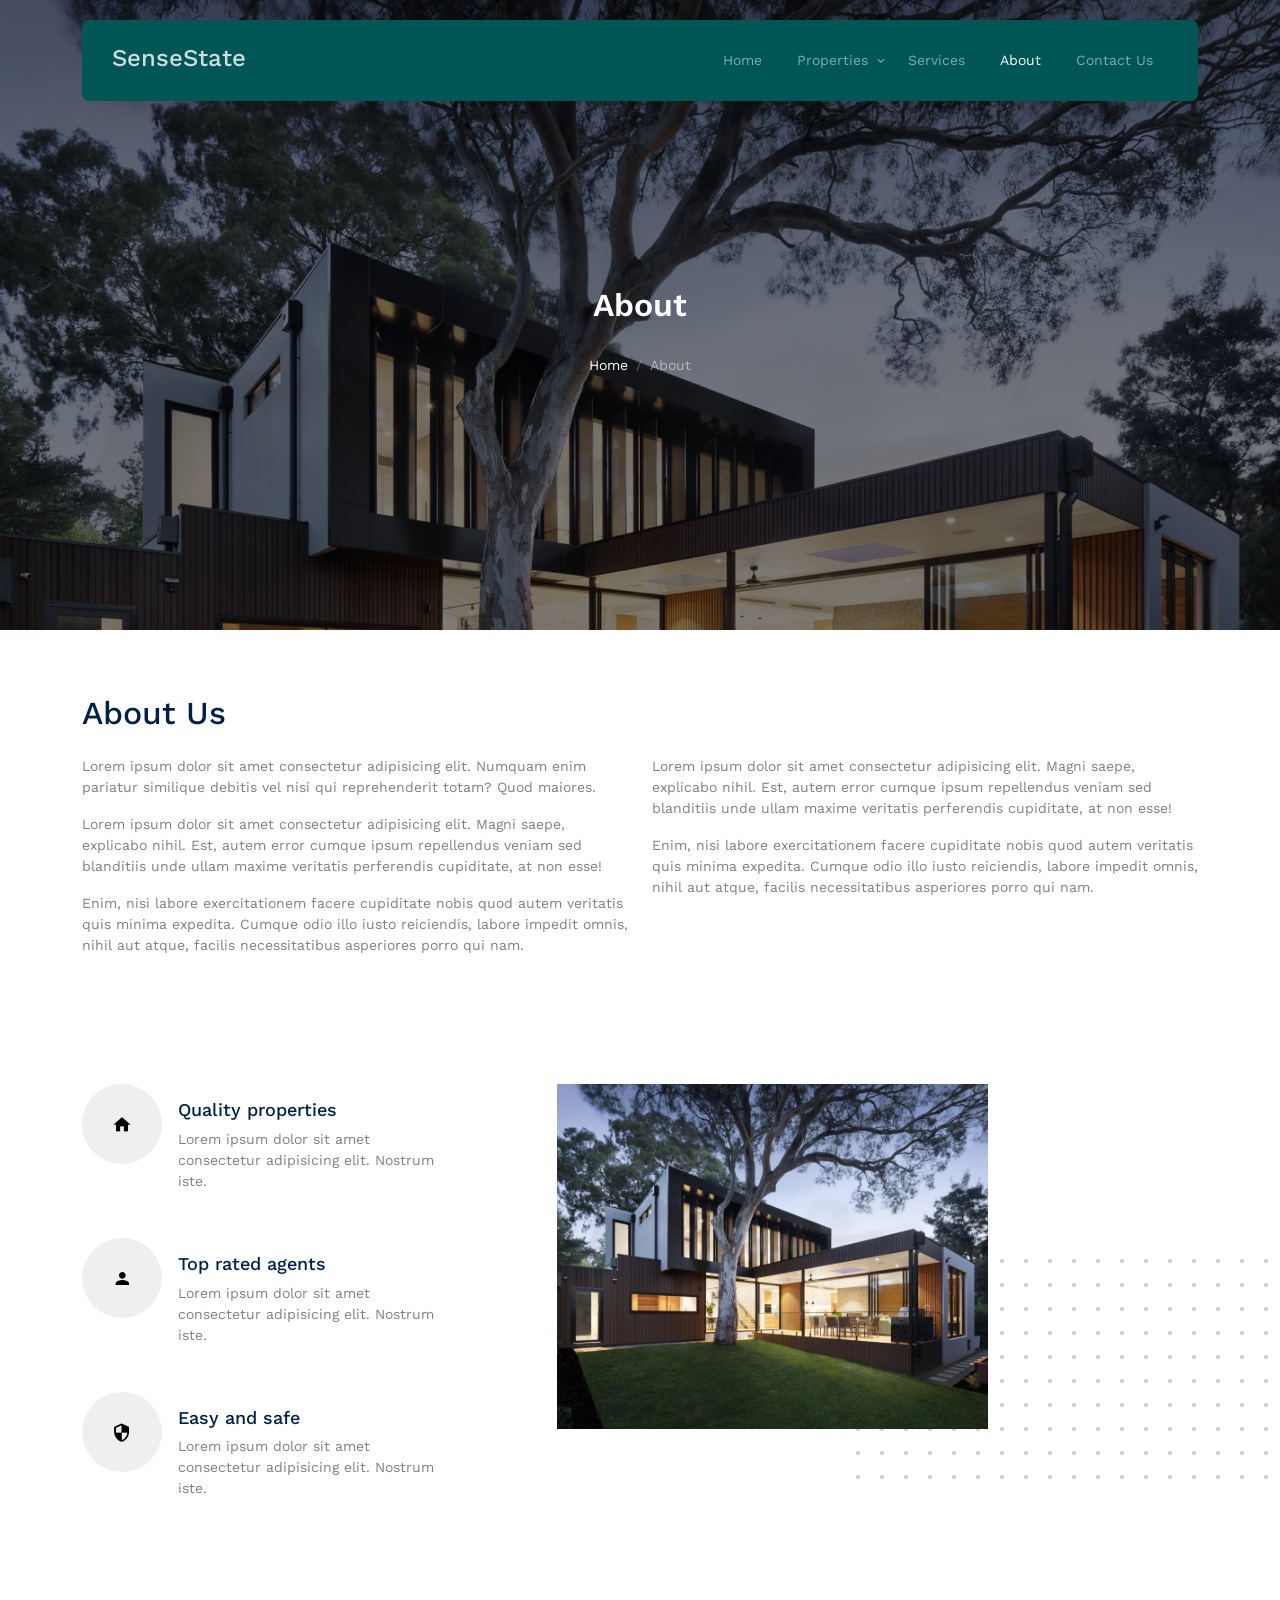
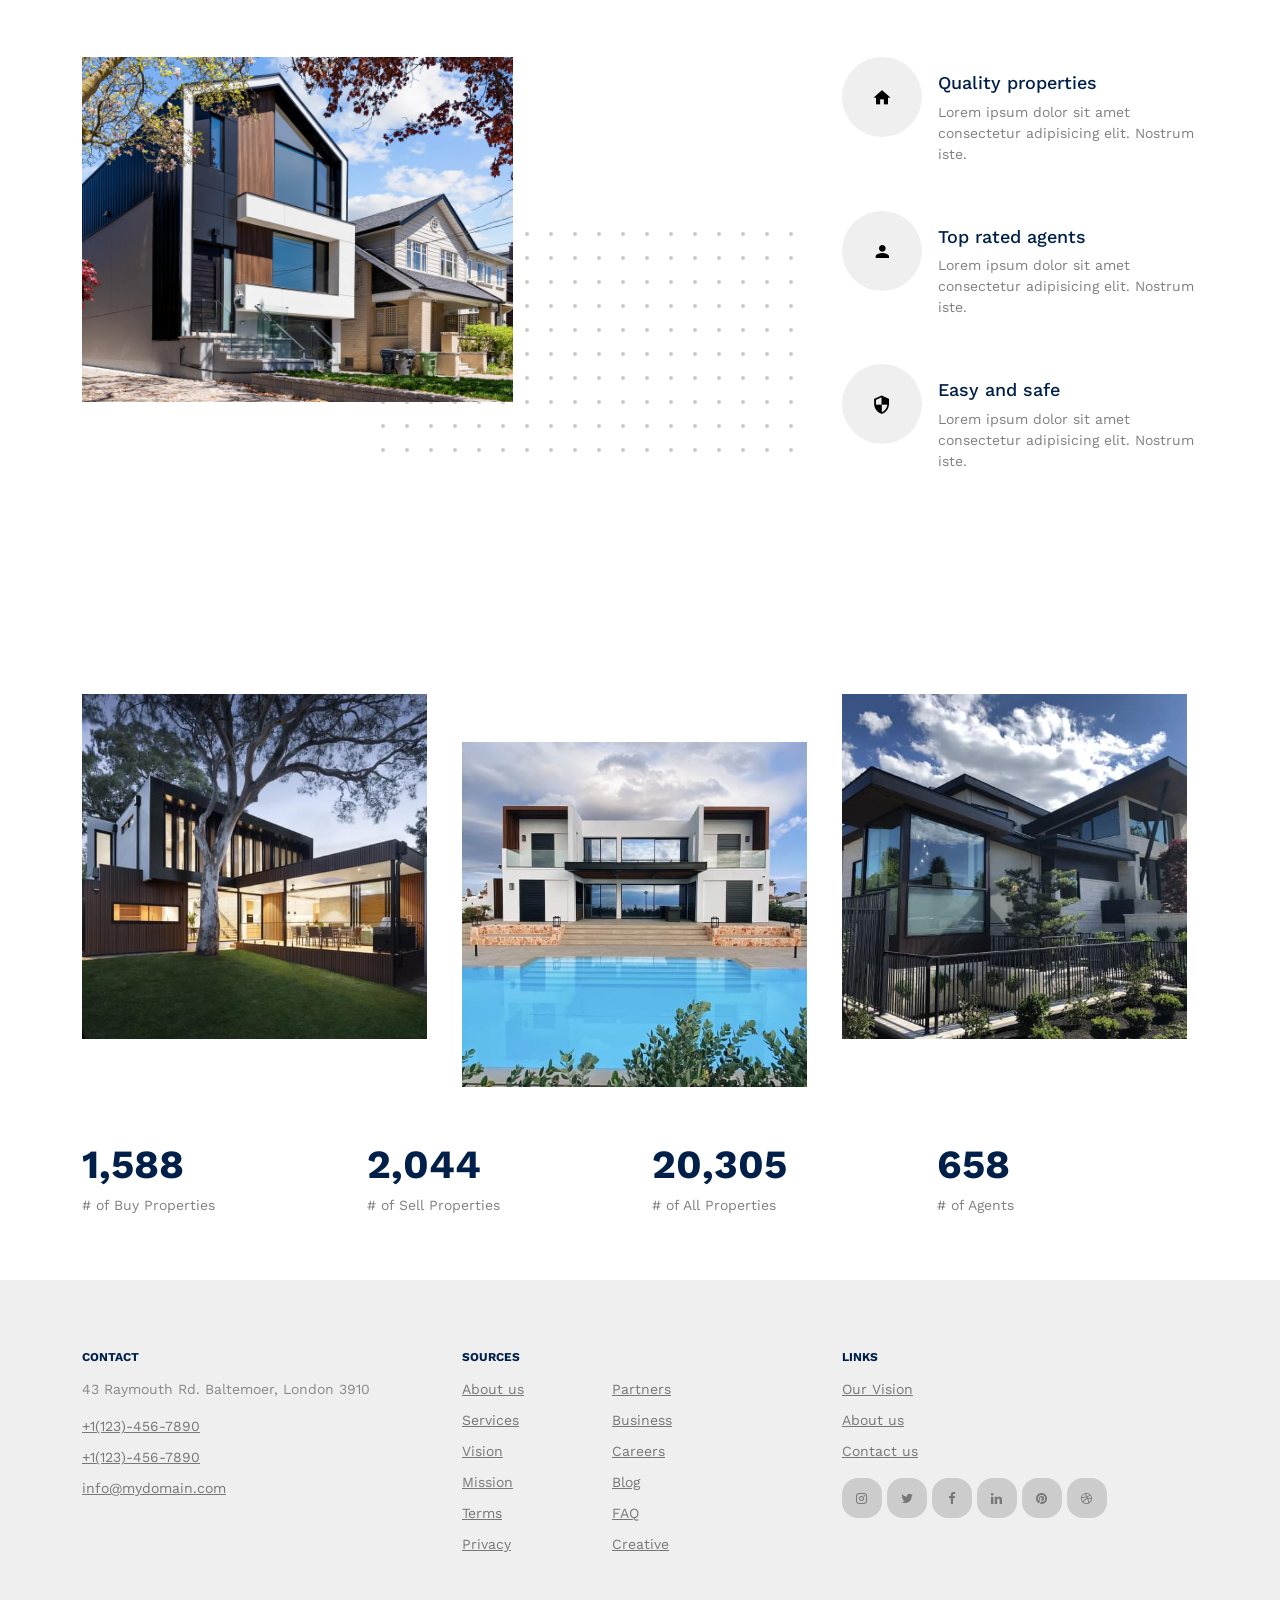
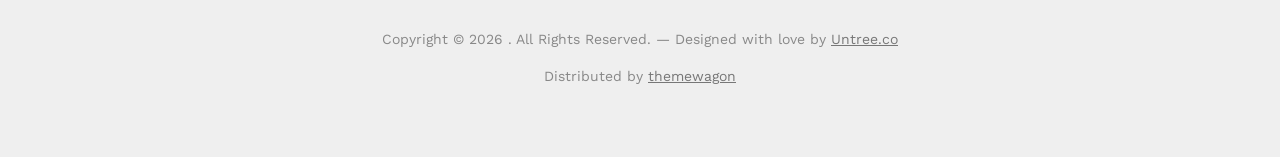
==== frontend/about.html @ 27994762 "first commit" ====
<!-- /*
* Template Name: Property
* Template Author: Untree.co
* Template URI: https://untree.co/
* License: https://creativecommons.org/licenses/by/3.0/
*/ -->
<!DOCTYPE html>
<html lang="en">
  <head>
    <meta charset="utf-8" />
    <meta name="viewport" content="width=device-width, initial-scale=1" />
    <meta name="author" content="Untree.co" />
    <link rel="shortcut icon" href="favicon.png" />

    <meta name="description" content="" />
    <meta name="keywords" content="bootstrap, bootstrap5" />

    <link rel="preconnect" href="https://fonts.googleapis.com" />
    <link rel="preconnect" href="https://fonts.gstatic.com" crossorigin />
    <link
      href="https://fonts.googleapis.com/css2?family=Work+Sans:wght@400;500;600;700&display=swap"
      rel="stylesheet"
    />

    <link rel="stylesheet" href="fonts/icomoon/style.css" />
    <link rel="stylesheet" href="fonts/flaticon/font/flaticon.css" />

    <link rel="stylesheet" href="css/tiny-slider.css" />
    <link rel="stylesheet" href="css/aos.css" />
    <link rel="stylesheet" href="css/style.css" />

    <title>
      SenseState
    </title>
  </head>
  <body>
    <div class="site-mobile-menu site-navbar-target">
      <div class="site-mobile-menu-header">
        <div class="site-mobile-menu-close">
          <span class="icofont-close js-menu-toggle"></span>
        </div>
      </div>
      <div class="site-mobile-menu-body"></div>
    </div>

    <nav class="site-nav">
      <div class="container">
        <div class="menu-bg-wrap">
          <div class="site-navigation">
            <a href="index.html" class="logo m-0 float-start">SenseState</a>

            <ul
              class="js-clone-nav d-none d-lg-inline-block text-start site-menu float-end"
            >
              <li><a href="index.html">Home</a></li>
              <li class="has-children">
                <a href="properties.html">Properties</a>
                <ul class="dropdown">
                  <li><a href="#">Buy Property</a></li>
                  <li><a href="#">Sell Property</a></li>
                  <li class="has-children">
                    <a href="#">Dropdown</a>
                    <ul class="dropdown">
                      <li><a href="#">Sub Menu One</a></li>
                      <li><a href="#">Sub Menu Two</a></li>
                      <li><a href="#">Sub Menu Three</a></li>
                    </ul>
                  </li>
                </ul>
              </li>
              <li><a href="services.html">Services</a></li>
              <li class="active"><a href="about.html">About</a></li>
              <li><a href="contact.html">Contact Us</a></li>
            </ul>

            <a
              href="#"
              class="burger light me-auto float-end mt-1 site-menu-toggle js-menu-toggle d-inline-block d-lg-none"
              data-toggle="collapse"
              data-target="#main-navbar"
            >
              <span></span>
            </a>
          </div>
        </div>
      </div>
    </nav>

    <div
      class="hero page-inner overlay"
      style="background-image: url('images/hero_bg_3.jpg')"
    >
      <div class="container">
        <div class="row justify-content-center align-items-center">
          <div class="col-lg-9 text-center mt-5">
            <h1 class="heading" data-aos="fade-up">About</h1>

            <nav
              aria-label="breadcrumb"
              data-aos="fade-up"
              data-aos-delay="200"
            >
              <ol class="breadcrumb text-center justify-content-center">
                <li class="breadcrumb-item"><a href="index.html">Home</a></li>
                <li
                  class="breadcrumb-item active text-white-50"
                  aria-current="page"
                >
                  About
                </li>
              </ol>
            </nav>
          </div>
        </div>
      </div>
    </div>

    <div class="section">
      <div class="container">
        <div class="row text-left mb-5">
          <div class="col-12">
            <h2 class="font-weight-bold heading text-primary mb-4">About Us</h2>
          </div>
          <div class="col-lg-6">
            <p class="text-black-50">
              Lorem ipsum dolor sit amet consectetur adipisicing elit. Numquam
              enim pariatur similique debitis vel nisi qui reprehenderit totam?
              Quod maiores.
            </p>
            <p class="text-black-50">
              Lorem ipsum dolor sit amet consectetur adipisicing elit. Magni
              saepe, explicabo nihil. Est, autem error cumque ipsum repellendus
              veniam sed blanditiis unde ullam maxime veritatis perferendis
              cupiditate, at non esse!
            </p>
            <p class="text-black-50">
              Enim, nisi labore exercitationem facere cupiditate nobis quod
              autem veritatis quis minima expedita. Cumque odio illo iusto
              reiciendis, labore impedit omnis, nihil aut atque, facilis
              necessitatibus asperiores porro qui nam.
            </p>
          </div>
          <div class="col-lg-6">
            <p class="text-black-50">
              Lorem ipsum dolor sit amet consectetur adipisicing elit. Magni
              saepe, explicabo nihil. Est, autem error cumque ipsum repellendus
              veniam sed blanditiis unde ullam maxime veritatis perferendis
              cupiditate, at non esse!
            </p>
            <p class="text-black-50">
              Enim, nisi labore exercitationem facere cupiditate nobis quod
              autem veritatis quis minima expedita. Cumque odio illo iusto
              reiciendis, labore impedit omnis, nihil aut atque, facilis
              necessitatibus asperiores porro qui nam.
            </p>
          </div>
        </div>
      </div>
    </div>

    <div class="section pt-0">
      <div class="container">
        <div class="row justify-content-between mb-5">
          <div class="col-lg-7 mb-5 mb-lg-0 order-lg-2">
            <div class="img-about dots">
              <img src="images/hero_bg_3.jpg" alt="Image" class="img-fluid" />
            </div>
          </div>
          <div class="col-lg-4">
            <div class="d-flex feature-h">
              <span class="wrap-icon me-3">
                <span class="icon-home2"></span>
              </span>
              <div class="feature-text">
                <h3 class="heading">Quality properties</h3>
                <p class="text-black-50">
                  Lorem ipsum dolor sit amet consectetur adipisicing elit.
                  Nostrum iste.
                </p>
              </div>
            </div>

            <div class="d-flex feature-h">
              <span class="wrap-icon me-3">
                <span class="icon-person"></span>
              </span>
              <div class="feature-text">
                <h3 class="heading">Top rated agents</h3>
                <p class="text-black-50">
                  Lorem ipsum dolor sit amet consectetur adipisicing elit.
                  Nostrum iste.
                </p>
              </div>
            </div>

            <div class="d-flex feature-h">
              <span class="wrap-icon me-3">
                <span class="icon-security"></span>
              </span>
              <div class="feature-text">
                <h3 class="heading">Easy and safe</h3>
                <p class="text-black-50">
                  Lorem ipsum dolor sit amet consectetur adipisicing elit.
                  Nostrum iste.
                </p>
              </div>
            </div>
          </div>
        </div>
      </div>
    </div>

    <div class="section pt-0">
      <div class="container">
        <div class="row justify-content-between mb-5">
          <div class="col-lg-7 mb-5 mb-lg-0">
            <div class="img-about dots">
              <img src="images/hero_bg_2.jpg" alt="Image" class="img-fluid" />
            </div>
          </div>
          <div class="col-lg-4">
            <div class="d-flex feature-h">
              <span class="wrap-icon me-3">
                <span class="icon-home2"></span>
              </span>
              <div class="feature-text">
                <h3 class="heading">Quality properties</h3>
                <p class="text-black-50">
                  Lorem ipsum dolor sit amet consectetur adipisicing elit.
                  Nostrum iste.
                </p>
              </div>
            </div>

            <div class="d-flex feature-h">
              <span class="wrap-icon me-3">
                <span class="icon-person"></span>
              </span>
              <div class="feature-text">
                <h3 class="heading">Top rated agents</h3>
                <p class="text-black-50">
                  Lorem ipsum dolor sit amet consectetur adipisicing elit.
                  Nostrum iste.
                </p>
              </div>
            </div>

            <div class="d-flex feature-h">
              <span class="wrap-icon me-3">
                <span class="icon-security"></span>
              </span>
              <div class="feature-text">
                <h3 class="heading">Easy and safe</h3>
                <p class="text-black-50">
                  Lorem ipsum dolor sit amet consectetur adipisicing elit.
                  Nostrum iste.
                </p>
              </div>
            </div>
          </div>
        </div>
      </div>
    </div>
    <div class="section">
      <div class="container">
        <div class="row">
          <div class="col-md-4" data-aos="fade-up" data-aos-delay="0">
            <img src="images/img_1.jpg" alt="Image" class="img-fluid" />
          </div>
          <div class="col-md-4 mt-lg-5" data-aos="fade-up" data-aos-delay="100">
            <img src="images/img_3.jpg" alt="Image" class="img-fluid" />
          </div>
          <div class="col-md-4" data-aos="fade-up" data-aos-delay="200">
            <img src="images/img_2.jpg" alt="Image" class="img-fluid" />
          </div>
        </div>
        <div class="row section-counter mt-5">
          <div
            class="col-6 col-sm-6 col-md-6 col-lg-3"
            data-aos="fade-up"
            data-aos-delay="300"
          >
            <div class="counter-wrap mb-5 mb-lg-0">
              <span class="number"
                ><span class="countup text-primary">2917</span></span
              >
              <span class="caption text-black-50"># of Buy Properties</span>
            </div>
          </div>
          <div
            class="col-6 col-sm-6 col-md-6 col-lg-3"
            data-aos="fade-up"
            data-aos-delay="400"
          >
            <div class="counter-wrap mb-5 mb-lg-0">
              <span class="number"
                ><span class="countup text-primary">3918</span></span
              >
              <span class="caption text-black-50"># of Sell Properties</span>
            </div>
          </div>
          <div
            class="col-6 col-sm-6 col-md-6 col-lg-3"
            data-aos="fade-up"
            data-aos-delay="500"
          >
            <div class="counter-wrap mb-5 mb-lg-0">
              <span class="number"
                ><span class="countup text-primary">38928</span></span
              >
              <span class="caption text-black-50"># of All Properties</span>
            </div>
          </div>
          <div
            class="col-6 col-sm-6 col-md-6 col-lg-3"
            data-aos="fade-up"
            data-aos-delay="600"
          >
            <div class="counter-wrap mb-5 mb-lg-0">
              <span class="number"
                ><span class="countup text-primary">1291</span></span
              >
              <span class="caption text-black-50"># of Agents</span>
            </div>
          </div>
        </div>
      </div>
    </div>



    <div class="site-footer">
      <div class="container">
        <div class="row">
          <div class="col-lg-4">
            <div class="widget">
              <h3>Contact</h3>
              <address>43 Raymouth Rd. Baltemoer, London 3910</address>
              <ul class="list-unstyled links">
                <li><a href="tel://11234567890">+1(123)-456-7890</a></li>
                <li><a href="tel://11234567890">+1(123)-456-7890</a></li>
                <li>
                  <a href="mailto:info@mydomain.com">info@mydomain.com</a>
                </li>
              </ul>
            </div>
            <!-- /.widget -->
          </div>
          <!-- /.col-lg-4 -->
          <div class="col-lg-4">
            <div class="widget">
              <h3>Sources</h3>
              <ul class="list-unstyled float-start links">
                <li><a href="#">About us</a></li>
                <li><a href="#">Services</a></li>
                <li><a href="#">Vision</a></li>
                <li><a href="#">Mission</a></li>
                <li><a href="#">Terms</a></li>
                <li><a href="#">Privacy</a></li>
              </ul>
              <ul class="list-unstyled float-start links">
                <li><a href="#">Partners</a></li>
                <li><a href="#">Business</a></li>
                <li><a href="#">Careers</a></li>
                <li><a href="#">Blog</a></li>
                <li><a href="#">FAQ</a></li>
                <li><a href="#">Creative</a></li>
              </ul>
            </div>
            <!-- /.widget -->
          </div>
          <!-- /.col-lg-4 -->
          <div class="col-lg-4">
            <div class="widget">
              <h3>Links</h3>
              <ul class="list-unstyled links">
                <li><a href="#">Our Vision</a></li>
                <li><a href="#">About us</a></li>
                <li><a href="#">Contact us</a></li>
              </ul>

              <ul class="list-unstyled social">
                <li>
                  <a href="#"><span class="icon-instagram"></span></a>
                </li>
                <li>
                  <a href="#"><span class="icon-twitter"></span></a>
                </li>
                <li>
                  <a href="#"><span class="icon-facebook"></span></a>
                </li>
                <li>
                  <a href="#"><span class="icon-linkedin"></span></a>
                </li>
                <li>
                  <a href="#"><span class="icon-pinterest"></span></a>
                </li>
                <li>
                  <a href="#"><span class="icon-dribbble"></span></a>
                </li>
              </ul>
            </div>
            <!-- /.widget -->
          </div>
          <!-- /.col-lg-4 -->
        </div>
        <!-- /.row -->

        <div class="row mt-5">
          <div class="col-12 text-center">
            <!-- 
              **==========
              NOTE: 
              Please don't remove this copyright link unless you buy the license here https://untree.co/license/  
              **==========
            -->

            <p>
              Copyright &copy;
              <script>
                document.write(new Date().getFullYear());
              </script>
              . All Rights Reserved. &mdash; Designed with love by
              <a href="https://untree.co">Untree.co</a>
              <!-- License information: https://untree.co/license/ -->
            </p>
            <div>
              Distributed by
              <a href="https://themewagon.com/" target="_blank">themewagon</a>
            </div>
          </div>
        </div>
      </div>
      <!-- /.container -->
    </div>
    <!-- /.site-footer -->

    <!-- Preloader -->
    <div id="overlayer"></div>
    <div class="loader">
      <div class="spinner-border" role="status">
        <span class="visually-hidden">Loading...</span>
      </div>
    </div>

    <script src="js/bootstrap.bundle.min.js"></script>
    <script src="js/tiny-slider.js"></script>
    <script src="js/aos.js"></script>
    <script src="js/navbar.js"></script>
    <script src="js/counter.js"></script>
    <script src="js/custom.js"></script>
  </body>
</html>
---- frontend/fonts/icomoon/style.css ----
@font-face {
  font-family: 'icomoon';
  src:  url('fonts/icomoon.eot?10si43');
  src:  url('fonts/icomoon.eot?10si43#iefix') format('embedded-opentype'),
    url('fonts/icomoon.ttf?10si43') format('truetype'),
    url('fonts/icomoon.woff?10si43') format('woff'),
    url('fonts/icomoon.svg?10si43#icomoon') format('svg');
  font-weight: normal;
  font-style: normal;
}

[class^="icon-"], [class*=" icon-"] {
  /* use !important to prevent issues with browser extensions that change fonts */
  font-family: 'icomoon' !important;
  speak: none;
  font-style: normal;
  font-weight: normal;
  font-variant: normal;
  text-transform: none;
  line-height: 1;

  /* Better Font Rendering =========== */
  -webkit-font-smoothing: antialiased;
  -moz-osx-font-smoothing: grayscale;
}

.icon-asterisk:before {
  content: "\f069";
}
.icon-plus:before {
  content: "\f067";
}
.icon-question:before {
  content: "\f128";
}
.icon-minus:before {
  content: "\f068";
}
.icon-glass:before {
  content: "\f000";
}
.icon-music:before {
  content: "\f001";
}
.icon-search:before {
  content: "\f002";
}
.icon-envelope-o:before {
  content: "\f003";
}
.icon-heart:before {
  content: "\f004";
}
.icon-star:before {
  content: "\f005";
}
.icon-star-o:before {
  content: "\f006";
}
.icon-user:before {
  content: "\f007";
}
.icon-film:before {
  content: "\f008";
}
.icon-th-large:before {
  content: "\f009";
}
.icon-th:before {
  content: "\f00a";
}
.icon-th-list:before {
  content: "\f00b";
}
.icon-check:before {
  content: "\f00c";
}
.icon-close:before {
  content: "\f00d";
}
.icon-remove:before {
  content: "\f00d";
}
.icon-times:before {
  content: "\f00d";
}
.icon-search-plus:before {
  content: "\f00e";
}
.icon-search-minus:before {
  content: "\f010";
}
.icon-power-off:before {
  content: "\f011";
}
.icon-signal:before {
  content: "\f012";
}
.icon-cog:before {
  content: "\f013";
}
.icon-gear:before {
  content: "\f013";
}
.icon-trash-o:before {
  content: "\f014";
}
.icon-home:before {
  content: "\f015";
}
.icon-file-o:before {
  content: "\f016";
}
.icon-clock-o:before {
  content: "\f017";
}
.icon-road:before {
  content: "\f018";
}
.icon-download:before {
  content: "\f019";
}
.icon-arrow-circle-o-down:before {
  content: "\f01a";
}
.icon-arrow-circle-o-up:before {
  content: "\f01b";
}
.icon-inbox:before {
  content: "\f01c";
}
.icon-play-circle-o:before {
  content: "\f01d";
}
.icon-repeat:before {
  content: "\f01e";
}
.icon-rotate-right:before {
  content: "\f01e";
}
.icon-refresh:before {
  content: "\f021";
}
.icon-list-alt:before {
  content: "\f022";
}
.icon-lock:before {
  content: "\f023";
}
.icon-flag:before {
  content: "\f024";
}
.icon-headphones:before {
  content: "\f025";
}
.icon-volume-off:before {
  content: "\f026";
}
.icon-volume-down:before {
  content: "\f027";
}
.icon-volume-up:before {
  content: "\f028";
}
.icon-qrcode:before {
  content: "\f029";
}
.icon-barcode:before {
  content: "\f02a";
}
.icon-tag:before {
  content: "\f02b";
}
.icon-tags:before {
  content: "\f02c";
}
.icon-book:before {
  content: "\f02d";
}
.icon-bookmark:before {
  content: "\f02e";
}
.icon-print:before {
  content: "\f02f";
}
.icon-camera:before {
  content: "\f030";
}
.icon-font:before {
  content: "\f031";
}
.icon-bold:before {
  content: "\f032";
}
.icon-italic:before {
  content: "\f033";
}
.icon-text-height:before {
  content: "\f034";
}
.icon-text-width:before {
  content: "\f035";
}
.icon-align-left:before {
  content: "\f036";
}
.icon-align-center:before {
  content: "\f037";
}
.icon-align-right:before {
  content: "\f038";
}
.icon-align-justify:before {
  content: "\f039";
}
.icon-list:before {
  content: "\f03a";
}
.icon-dedent:before {
  content: "\f03b";
}
.icon-outdent:before {
  content: "\f03b";
}
.icon-indent:before {
  content: "\f03c";
}
.icon-video-camera:before {
  content: "\f03d";
}
.icon-image:before {
  content: "\f03e";
}
.icon-photo:before {
  content: "\f03e";
}
.icon-picture-o:before {
  content: "\f03e";
}
.icon-pencil:before {
  content: "\f040";
}
.icon-map-marker:before {
  content: "\f041";
}
.icon-adjust:before {
  content: "\f042";
}
.icon-tint:before {
  content: "\f043";
}
.icon-edit:before {
  content: "\f044";
}
.icon-pencil-square-o:before {
  content: "\f044";
}
.icon-share-square-o:before {
  content: "\f045";
}
.icon-check-square-o:before {
  content: "\f046";
}
.icon-arrows:before {
  content: "\f047";
}
.icon-step-backward:before {
  content: "\f048";
}
.icon-fast-backward:before {
  content: "\f049";
}
.icon-backward:before {
  content: "\f04a";
}
.icon-play:before {
  content: "\f04b";
}
.icon-pause:before {
  content: "\f04c";
}
.icon-stop:before {
  content: "\f04d";
}
.icon-forward:before {
  content: "\f04e";
}
.icon-fast-forward:before {
  content: "\f050";
}
.icon-step-forward:before {
  content: "\f051";
}
.icon-eject:before {
  content: "\f052";
}
.icon-chevron-left:before {
  content: "\f053";
}
.icon-chevron-right:before {
  content: "\f054";
}
.icon-plus-circle:before {
  content: "\f055";
}
.icon-minus-circle:before {
  content: "\f056";
}
.icon-times-circle:before {
  content: "\f057";
}
.icon-check-circle:before {
  content: "\f058";
}
.icon-question-circle:before {
  content: "\f059";
}
.icon-info-circle:before {
  content: "\f05a";
}
.icon-crosshairs:before {
  content: "\f05b";
}
.icon-times-circle-o:before {
  content: "\f05c";
}
.icon-check-circle-o:before {
  content: "\f05d";
}
.icon-ban:before {
  content: "\f05e";
}
.icon-arrow-left:before {
  content: "\f060";
}
.icon-arrow-right:before {
  content: "\f061";
}
.icon-arrow-up:before {
  content: "\f062";
}
.icon-arrow-down:before {
  content: "\f063";
}
.icon-mail-forward:before {
  content: "\f064";
}
.icon-share:before {
  content: "\f064";
}
.icon-expand:before {
  content: "\f065";
}
.icon-compress:before {
  content: "\f066";
}
.icon-exclamation-circle:before {
  content: "\f06a";
}
.icon-gift:before {
  content: "\f06b";
}
.icon-leaf:before {
  content: "\f06c";
}
.icon-fire:before {
  content: "\f06d";
}
.icon-eye:before {
  content: "\f06e";
}
.icon-eye-slash:before {
  content: "\f070";
}
.icon-exclamation-triangle:before {
  content: "\f071";
}
.icon-warning:before {
  content: "\f071";
}
.icon-plane:before {
  content: "\f072";
}
.icon-calendar:before {
  content: "\f073";
}
.icon-random:before {
  content: "\f074";
}
.icon-comment:before {
  content: "\f075";
}
.icon-magnet:before {
  content: "\f076";
}
.icon-chevron-up:before {
  content: "\f077";
}
.icon-chevron-down:before {
  content: "\f078";
}
.icon-retweet:before {
  content: "\f079";
}
.icon-shopping-cart:before {
  content: "\f07a";
}
.icon-folder:before {
  content: "\f07b";
}
.icon-folder-open:before {
  content: "\f07c";
}
.icon-arrows-v:before {
  content: "\f07d";
}
.icon-arrows-h:before {
  content: "\f07e";
}
.icon-bar-chart:before {
  content: "\f080";
}
.icon-bar-chart-o:before {
  content: "\f080";
}
.icon-twitter-square:before {
  content: "\f081";
}
.icon-facebook-square:before {
  content: "\f082";
}
.icon-camera-retro:before {
  content: "\f083";
}
.icon-key:before {
  content: "\f084";
}
.icon-cogs:before {
  content: "\f085";
}
.icon-gears:before {
  content: "\f085";
}
.icon-comments:before {
  content: "\f086";
}
.icon-thumbs-o-up:before {
  content: "\f087";
}
.icon-thumbs-o-down:before {
  content: "\f088";
}
.icon-star-half:before {
  content: "\f089";
}
.icon-heart-o:before {
  content: "\f08a";
}
.icon-sign-out:before {
  content: "\f08b";
}
.icon-linkedin-square:before {
  content: "\f08c";
}
.icon-thumb-tack:before {
  content: "\f08d";
}
.icon-external-link:before {
  content: "\f08e";
}
.icon-sign-in:before {
  content: "\f090";
}
.icon-trophy:before {
  content: "\f091";
}
.icon-github-square:before {
  content: "\f092";
}
.icon-upload:before {
  content: "\f093";
}
.icon-lemon-o:before {
  content: "\f094";
}
.icon-phone:before {
  content: "\f095";
}
.icon-square-o:before {
  content: "\f096";
}
.icon-bookmark-o:before {
  content: "\f097";
}
.icon-phone-square:before {
  content: "\f098";
}
.icon-twitter:before {
  content: "\f099";
}
.icon-facebook:before {
  content: "\f09a";
}
.icon-facebook-f:before {
  content: "\f09a";
}
.icon-github:before {
  content: "\f09b";
}
.icon-unlock:before {
  content: "\f09c";
}
.icon-credit-card:before {
  content: "\f09d";
}
.icon-feed:before {
  content: "\f09e";
}
.icon-rss:before {
  content: "\f09e";
}
.icon-hdd-o:before {
  content: "\f0a0";
}
.icon-bullhorn:before {
  content: "\f0a1";
}
.icon-bell-o:before {
  content: "\f0a2";
}
.icon-certificate:before {
  content: "\f0a3";
}
.icon-hand-o-right:before {
  content: "\f0a4";
}
.icon-hand-o-left:before {
  content: "\f0a5";
}
.icon-hand-o-up:before {
  content: "\f0a6";
}
.icon-hand-o-down:before {
  content: "\f0a7";
}
.icon-arrow-circle-left:before {
  content: "\f0a8";
}
.icon-arrow-circle-right:before {
  content: "\f0a9";
}
.icon-arrow-circle-up:before {
  content: "\f0aa";
}
.icon-arrow-circle-down:before {
  content: "\f0ab";
}
.icon-globe:before {
  content: "\f0ac";
}
.icon-wrench:before {
  content: "\f0ad";
}
.icon-tasks:before {
  content: "\f0ae";
}
.icon-filter:before {
  content: "\f0b0";
}
.icon-briefcase:before {
  content: "\f0b1";
}
.icon-arrows-alt:before {
  content: "\f0b2";
}
.icon-group:before {
  content: "\f0c0";
}
.icon-users:before {
  content: "\f0c0";
}
.icon-chain:before {
  content: "\f0c1";
}
.icon-link:before {
  content: "\f0c1";
}
.icon-cloud:before {
  content: "\f0c2";
}
.icon-flask:before {
  content: "\f0c3";
}
.icon-cut:before {
  content: "\f0c4";
}
.icon-scissors:before {
  content: "\f0c4";
}
.icon-copy:before {
  content: "\f0c5";
}
.icon-files-o:before {
  content: "\f0c5";
}
.icon-paperclip:before {
  content: "\f0c6";
}
.icon-floppy-o:before {
  content: "\f0c7";
}
.icon-save:before {
  content: "\f0c7";
}
.icon-square:before {
  content: "\f0c8";
}
.icon-bars:before {
  content: "\f0c9";
}
.icon-navicon:before {
  content: "\f0c9";
}
.icon-reorder:before {
  content: "\f0c9";
}
.icon-list-ul:before {
  content: "\f0ca";
}
.icon-list-ol:before {
  content: "\f0cb";
}
.icon-strikethrough:before {
  content: "\f0cc";
}
.icon-underline:before {
  content: "\f0cd";
}
.icon-table:before {
  content: "\f0ce";
}
.icon-magic:before {
  content: "\f0d0";
}
.icon-truck:before {
  content: "\f0d1";
}
.icon-pinterest:before {
  content: "\f0d2";
}
.icon-pinterest-square:before {
  content: "\f0d3";
}
.icon-google-plus-square:before {
  content: "\f0d4";
}
.icon-google-plus:before {
  content: "\f0d5";
}
.icon-money:before {
  content: "\f0d6";
}
.icon-caret-down:before {
  content: "\f0d7";
}
.icon-caret-up:before {
  content: "\f0d8";
}
.icon-caret-left:before {
  content: "\f0d9";
}
.icon-caret-right:before {
  content: "\f0da";
}
.icon-columns:before {
  content: "\f0db";
}
.icon-sort:before {
  content: "\f0dc";
}
.icon-unsorted:before {
  content: "\f0dc";
}
.icon-sort-desc:before {
  content: "\f0dd";
}
.icon-sort-down:before {
  content: "\f0dd";
}
.icon-sort-asc:before {
  content: "\f0de";
}
.icon-sort-up:before {
  content: "\f0de";
}
.icon-envelope:before {
  content: "\f0e0";
}
.icon-linkedin:before {
  content: "\f0e1";
}
.icon-rotate-left:before {
  content: "\f0e2";
}
.icon-undo:before {
  content: "\f0e2";
}
.icon-gavel:before {
  content: "\f0e3";
}
.icon-legal:before {
  content: "\f0e3";
}
.icon-dashboard:before {
  content: "\f0e4";
}
.icon-tachometer:before {
  content: "\f0e4";
}
.icon-comment-o:before {
  content: "\f0e5";
}
.icon-comments-o:before {
  content: "\f0e6";
}
.icon-bolt:before {
  content: "\f0e7";
}
.icon-flash:before {
  content: "\f0e7";
}
.icon-sitemap:before {
  content: "\f0e8";
}
.icon-umbrella:before {
  content: "\f0e9";
}
.icon-clipboard:before {
  content: "\f0ea";
}
.icon-paste:before {
  content: "\f0ea";
}
.icon-lightbulb-o:before {
  content: "\f0eb";
}
.icon-exchange:before {
  content: "\f0ec";
}
.icon-cloud-download:before {
  content: "\f0ed";
}
.icon-cloud-upload:before {
  content: "\f0ee";
}
.icon-user-md:before {
  content: "\f0f0";
}
.icon-stethoscope:before {
  content: "\f0f1";
}
.icon-suitcase:before {
  content: "\f0f2";
}
.icon-bell:before {
  content: "\f0f3";
}
.icon-coffee:before {
  content: "\f0f4";
}
.icon-cutlery:before {
  content: "\f0f5";
}
.icon-file-text-o:before {
  content: "\f0f6";
}
.icon-building-o:before {
  content: "\f0f7";
}
.icon-hospital-o:before {
  content: "\f0f8";
}
.icon-ambulance:before {
  content: "\f0f9";
}
.icon-medkit:before {
  content: "\f0fa";
}
.icon-fighter-jet:before {
  content: "\f0fb";
}
.icon-beer:before {
  content: "\f0fc";
}
.icon-h-square:before {
  content: "\f0fd";
}
.icon-plus-square:before {
  content: "\f0fe";
}
.icon-angle-double-left:before {
  content: "\f100";
}
.icon-angle-double-right:before {
  content: "\f101";
}
.icon-angle-double-up:before {
  content: "\f102";
}
.icon-angle-double-down:before {
  content: "\f103";
}
.icon-angle-left:before {
  content: "\f104";
}
.icon-angle-right:before {
  content: "\f105";
}
.icon-angle-up:before {
  content: "\f106";
}
.icon-angle-down:before {
  content: "\f107";
}
.icon-desktop:before {
  content: "\f108";
}
.icon-laptop:before {
  content: "\f109";
}
.icon-tablet:before {
  content: "\f10a";
}
.icon-mobile:before {
  content: "\f10b";
}
.icon-mobile-phone:before {
  content: "\f10b";
}
.icon-circle-o:before {
  content: "\f10c";
}
.icon-quote-left:before {
  content: "\f10d";
}
.icon-quote-right:before {
  content: "\f10e";
}
.icon-spinner:before {
  content: "\f110";
}
.icon-circle:before {
  content: "\f111";
}
.icon-mail-reply:before {
  content: "\f112";
}
.icon-reply:before {
  content: "\f112";
}
.icon-github-alt:before {
  content: "\f113";
}
.icon-folder-o:before {
  content: "\f114";
}
.icon-folder-open-o:before {
  content: "\f115";
}
.icon-smile-o:before {
  content: "\f118";
}
.icon-frown-o:before {
  content: "\f119";
}
.icon-meh-o:before {
  content: "\f11a";
}
.icon-gamepad:before {
  content: "\f11b";
}
.icon-keyboard-o:before {
  content: "\f11c";
}
.icon-flag-o:before {
  content: "\f11d";
}
.icon-flag-checkered:before {
  content: "\f11e";
}
.icon-terminal:before {
  content: "\f120";
}
.icon-code:before {
  content: "\f121";
}
.icon-mail-reply-all:before {
  content: "\f122";
}
.icon-reply-all:before {
  content: "\f122";
}
.icon-star-half-empty:before {
  content: "\f123";
}
.icon-star-half-full:before {
  content: "\f123";
}
.icon-star-half-o:before {
  content: "\f123";
}
.icon-location-arrow:before {
  content: "\f124";
}
.icon-crop:before {
  content: "\f125";
}
.icon-code-fork:before {
  content: "\f126";
}
.icon-chain-broken:before {
  content: "\f127";
}
.icon-unlink:before {
  content: "\f127";
}
.icon-info:before {
  content: "\f129";
}
.icon-exclamation:before {
  content: "\f12a";
}
.icon-superscript:before {
  content: "\f12b";
}
.icon-subscript:before {
  content: "\f12c";
}
.icon-eraser:before {
  content: "\f12d";
}
.icon-puzzle-piece:before {
  content: "\f12e";
}
.icon-microphone:before {
  content: "\f130";
}
.icon-microphone-slash:before {
  content: "\f131";
}
.icon-shield:before {
  content: "\f132";
}
.icon-calendar-o:before {
  content: "\f133";
}
.icon-fire-extinguisher:before {
  content: "\f134";
}
.icon-rocket:before {
  content: "\f135";
}
.icon-maxcdn:before {
  content: "\f136";
}
.icon-chevron-circle-left:before {
  content: "\f137";
}
.icon-chevron-circle-right:before {
  content: "\f138";
}
.icon-chevron-circle-up:before {
  content: "\f139";
}
.icon-chevron-circle-down:before {
  content: "\f13a";
}
.icon-html5:before {
  content: "\f13b";
}
.icon-css3:before {
  content: "\f13c";
}
.icon-anchor:before {
  content: "\f13d";
}
.icon-unlock-alt:before {
  content: "\f13e";
}
.icon-bullseye:before {
  content: "\f140";
}
.icon-ellipsis-h:before {
  content: "\f141";
}
.icon-ellipsis-v:before {
  content: "\f142";
}
.icon-rss-square:before {
  content: "\f143";
}
.icon-play-circle:before {
  content: "\f144";
}
.icon-ticket:before {
  content: "\f145";
}
.icon-minus-square:before {
  content: "\f146";
}
.icon-minus-square-o:before {
  content: "\f147";
}
.icon-level-up:before {
  content: "\f148";
}
.icon-level-down:before {
  content: "\f149";
}
.icon-check-square:before {
  content: "\f14a";
}
.icon-pencil-square:before {
  content: "\f14b";
}
.icon-external-link-square:before {
  content: "\f14c";
}
.icon-share-square:before {
  content: "\f14d";
}
.icon-compass:before {
  content: "\f14e";
}
.icon-caret-square-o-down:before {
  content: "\f150";
}
.icon-toggle-down:before {
  content: "\f150";
}
.icon-caret-square-o-up:before {
  content: "\f151";
}
.icon-toggle-up:before {
  content: "\f151";
}
.icon-caret-square-o-right:before {
  content: "\f152";
}
.icon-toggle-right:before {
  content: "\f152";
}
.icon-eur:before {
  content: "\f153";
}
.icon-euro:before {
  content: "\f153";
}
.icon-gbp:before {
  content: "\f154";
}
.icon-dollar:before {
  content: "\f155";
}
.icon-usd:before {
  content: "\f155";
}
.icon-inr:before {
  content: "\f156";
}
.icon-rupee:before {
  content: "\f156";
}
.icon-cny:before {
  content: "\f157";
}
.icon-jpy:before {
  content: "\f157";
}
.icon-rmb:before {
  content: "\f157";
}
.icon-yen:before {
  content: "\f157";
}
.icon-rouble:before {
  content: "\f158";
}
.icon-rub:before {
  content: "\f158";
}
.icon-ruble:before {
  content: "\f158";
}
.icon-krw:before {
  content: "\f159";
}
.icon-won:before {
  content: "\f159";
}
.icon-bitcoin:before {
  content: "\f15a";
}
.icon-btc:before {
  content: "\f15a";
}
.icon-file:before {
  content: "\f15b";
}
.icon-file-text:before {
  content: "\f15c";
}
.icon-sort-alpha-asc:before {
  content: "\f15d";
}
.icon-sort-alpha-desc:before {
  content: "\f15e";
}
.icon-sort-amount-asc:before {
  content: "\f160";
}
.icon-sort-amount-desc:before {
  content: "\f161";
}
.icon-sort-numeric-asc:before {
  content: "\f162";
}
.icon-sort-numeric-desc:before {
  content: "\f163";
}
.icon-thumbs-up:before {
  content: "\f164";
}
.icon-thumbs-down:before {
  content: "\f165";
}
.icon-youtube-square:before {
  content: "\f166";
}
.icon-youtube:before {
  content: "\f167";
}
.icon-xing:before {
  content: "\f168";
}
.icon-xing-square:before {
  content: "\f169";
}
.icon-youtube-play:before {
  content: "\f16a";
}
.icon-dropbox:before {
  content: "\f16b";
}
.icon-stack-overflow:before {
  content: "\f16c";
}
.icon-instagram:before {
  content: "\f16d";
}
.icon-flickr:before {
  content: "\f16e";
}
.icon-adn:before {
  content: "\f170";
}
.icon-bitbucket:before {
  content: "\f171";
}
.icon-bitbucket-square:before {
  content: "\f172";
}
.icon-tumblr:before {
  content: "\f173";
}
.icon-tumblr-square:before {
  content: "\f174";
}
.icon-long-arrow-down:before {
  content: "\f175";
}
.icon-long-arrow-up:before {
  content: "\f176";
}
.icon-long-arrow-left:before {
  content: "\f177";
}
.icon-long-arrow-right:before {
  content: "\f178";
}
.icon-apple:before {
  content: "\f179";
}
.icon-windows:before {
  content: "\f17a";
}
.icon-android:before {
  content: "\f17b";
}
.icon-linux:before {
  content: "\f17c";
}
.icon-dribbble:before {
  content: "\f17d";
}
.icon-skype:before {
  content: "\f17e";
}
.icon-foursquare:before {
  content: "\f180";
}
.icon-trello:before {
  content: "\f181";
}
.icon-female:before {
  content: "\f182";
}
.icon-male:before {
  content: "\f183";
}
.icon-gittip:before {
  content: "\f184";
}
.icon-gratipay:before {
  content: "\f184";
}
.icon-sun-o:before {
  content: "\f185";
}
.icon-moon-o:before {
  content: "\f186";
}
.icon-archive:before {
  content: "\f187";
}
.icon-bug:before {
  content: "\f188";
}
.icon-vk:before {
  content: "\f189";
}
.icon-weibo:before {
  content: "\f18a";
}
.icon-renren:before {
  content: "\f18b";
}
.icon-pagelines:before {
  content: "\f18c";
}
.icon-stack-exchange:before {
  content: "\f18d";
}
.icon-arrow-circle-o-right:before {
  content: "\f18e";
}
.icon-arrow-circle-o-left:before {
  content: "\f190";
}
.icon-caret-square-o-left:before {
  content: "\f191";
}
.icon-toggle-left:before {
  content: "\f191";
}
.icon-dot-circle-o:before {
  content: "\f192";
}
.icon-wheelchair:before {
  content: "\f193";
}
.icon-vimeo-square:before {
  content: "\f194";
}
.icon-try:before {
  content: "\f195";
}
.icon-turkish-lira:before {
  content: "\f195";
}
.icon-plus-square-o:before {
  content: "\f196";
}
.icon-space-shuttle:before {
  content: "\f197";
}
.icon-slack:before {
  content: "\f198";
}
.icon-envelope-square:before {
  content: "\f199";
}
.icon-wordpress:before {
  content: "\f19a";
}
.icon-openid:before {
  content: "\f19b";
}
.icon-bank:before {
  content: "\f19c";
}
.icon-institution:before {
  content: "\f19c";
}
.icon-university:before {
  content: "\f19c";
}
.icon-graduation-cap:before {
  content: "\f19d";
}
.icon-mortar-board:before {
  content: "\f19d";
}
.icon-yahoo:before {
  content: "\f19e";
}
.icon-google:before {
  content: "\f1a0";
}
.icon-reddit:before {
  content: "\f1a1";
}
.icon-reddit-square:before {
  content: "\f1a2";
}
.icon-stumbleupon-circle:before {
  content: "\f1a3";
}
.icon-stumbleupon:before {
  content: "\f1a4";
}
.icon-delicious:before {
  content: "\f1a5";
}
.icon-digg:before {
  content: "\f1a6";
}
.icon-pied-piper-pp:before {
  content: "\f1a7";
}
.icon-pied-piper-alt:before {
  content: "\f1a8";
}
.icon-drupal:before {
  content: "\f1a9";
}
.icon-joomla:before {
  content: "\f1aa";
}
.icon-language:before {
  content: "\f1ab";
}
.icon-fax:before {
  content: "\f1ac";
}
.icon-building:before {
  content: "\f1ad";
}
.icon-child:before {
  content: "\f1ae";
}
.icon-paw:before {
  content: "\f1b0";
}
.icon-spoon:before {
  content: "\f1b1";
}
.icon-cube:before {
  content: "\f1b2";
}
.icon-cubes:before {
  content: "\f1b3";
}
.icon-behance:before {
  content: "\f1b4";
}
.icon-behance-square:before {
  content: "\f1b5";
}
.icon-steam:before {
  content: "\f1b6";
}
.icon-steam-square:before {
  content: "\f1b7";
}
.icon-recycle:before {
  content: "\f1b8";
}
.icon-automobile:before {
  content: "\f1b9";
}
.icon-car:before {
  content: "\f1b9";
}
.icon-cab:before {
  content: "\f1ba";
}
.icon-taxi:before {
  content: "\f1ba";
}
.icon-tree:before {
  content: "\f1bb";
}
.icon-spotify:before {
  content: "\f1bc";
}
.icon-deviantart:before {
  content: "\f1bd";
}
.icon-soundcloud:before {
  content: "\f1be";
}
.icon-database:before {
  content: "\f1c0";
}
.icon-file-pdf-o:before {
  content: "\f1c1";
}
.icon-file-word-o:before {
  content: "\f1c2";
}
.icon-file-excel-o:before {
  content: "\f1c3";
}
.icon-file-powerpoint-o:before {
  content: "\f1c4";
}
.icon-file-image-o:before {
  content: "\f1c5";
}
.icon-file-photo-o:before {
  content: "\f1c5";
}
.icon-file-picture-o:before {
  content: "\f1c5";
}
.icon-file-archive-o:before {
  content: "\f1c6";
}
.icon-file-zip-o:before {
  content: "\f1c6";
}
.icon-file-audio-o:before {
  content: "\f1c7";
}
.icon-file-sound-o:before {
  content: "\f1c7";
}
.icon-file-movie-o:before {
  content: "\f1c8";
}
.icon-file-video-o:before {
  content: "\f1c8";
}
.icon-file-code-o:before {
  content: "\f1c9";
}
.icon-vine:before {
  content: "\f1ca";
}
.icon-codepen:before {
  content: "\f1cb";
}
.icon-jsfiddle:before {
  content: "\f1cc";
}
.icon-life-bouy:before {
  content: "\f1cd";
}
.icon-life-buoy:before {
  content: "\f1cd";
}
.icon-life-ring:before {
  content: "\f1cd";
}
.icon-life-saver:before {
  content: "\f1cd";
}
.icon-support:before {
  content: "\f1cd";
}
.icon-circle-o-notch:before {
  content: "\f1ce";
}
.icon-ra:before {
  content: "\f1d0";
}
.icon-rebel:before {
  content: "\f1d0";
}
.icon-resistance:before {
  content: "\f1d0";
}
.icon-empire:before {
  content: "\f1d1";
}
.icon-ge:before {
  content: "\f1d1";
}
.icon-git-square:before {
  content: "\f1d2";
}
.icon-git:before {
  content: "\f1d3";
}
.icon-hacker-news:before {
  content: "\f1d4";
}
.icon-y-combinator-square:before {
  content: "\f1d4";
}
.icon-yc-square:before {
  content: "\f1d4";
}
.icon-tencent-weibo:before {
  content: "\f1d5";
}
.icon-qq:before {
  content: "\f1d6";
}
.icon-wechat:before {
  content: "\f1d7";
}
.icon-weixin:before {
  content: "\f1d7";
}
.icon-paper-plane:before {
  content: "\f1d8";
}
.icon-send:before {
  content: "\f1d8";
}
.icon-paper-plane-o:before {
  content: "\f1d9";
}
.icon-send-o:before {
  content: "\f1d9";
}
.icon-history:before {
  content: "\f1da";
}
.icon-circle-thin:before {
  content: "\f1db";
}
.icon-header:before {
  content: "\f1dc";
}
.icon-paragraph:before {
  content: "\f1dd";
}
.icon-sliders:before {
  content: "\f1de";
}
.icon-share-alt:before {
  content: "\f1e0";
}
.icon-share-alt-square:before {
  content: "\f1e1";
}
.icon-bomb:before {
  content: "\f1e2";
}
.icon-futbol-o:before {
  content: "\f1e3";
}
.icon-soccer-ball-o:before {
  content: "\f1e3";
}
.icon-tty:before {
  content: "\f1e4";
}
.icon-binoculars:before {
  content: "\f1e5";
}
.icon-plug:before {
  content: "\f1e6";
}
.icon-slideshare:before {
  content: "\f1e7";
}
.icon-twitch:before {
  content: "\f1e8";
}
.icon-yelp:before {
  content: "\f1e9";
}
.icon-newspaper-o:before {
  content: "\f1ea";
}
.icon-wifi:before {
  content: "\f1eb";
}
.icon-calculator:before {
  content: "\f1ec";
}
.icon-paypal:before {
  content: "\f1ed";
}
.icon-google-wallet:before {
  content: "\f1ee";
}
.icon-cc-visa:before {
  content: "\f1f0";
}
.icon-cc-mastercard:before {
  content: "\f1f1";
}
.icon-cc-discover:before {
  content: "\f1f2";
}
.icon-cc-amex:before {
  content: "\f1f3";
}
.icon-cc-paypal:before {
  content: "\f1f4";
}
.icon-cc-stripe:before {
  content: "\f1f5";
}
.icon-bell-slash:before {
  content: "\f1f6";
}
.icon-bell-slash-o:before {
  content: "\f1f7";
}
.icon-trash:before {
  content: "\f1f8";
}
.icon-copyright:before {
  content: "\f1f9";
}
.icon-at:before {
  content: "\f1fa";
}
.icon-eyedropper:before {
  content: "\f1fb";
}
.icon-paint-brush:before {
  content: "\f1fc";
}
.icon-birthday-cake:before {
  content: "\f1fd";
}
.icon-area-chart:before {
  content: "\f1fe";
}
.icon-pie-chart:before {
  content: "\f200";
}
.icon-line-chart:before {
  content: "\f201";
}
.icon-lastfm:before {
  content: "\f202";
}
.icon-lastfm-square:before {
  content: "\f203";
}
.icon-toggle-off:before {
  content: "\f204";
}
.icon-toggle-on:before {
  content: "\f205";
}
.icon-bicycle:before {
  content: "\f206";
}
.icon-bus:before {
  content: "\f207";
}
.icon-ioxhost:before {
  content: "\f208";
}
.icon-angellist:before {
  content: "\f209";
}
.icon-cc:before {
  content: "\f20a";
}
.icon-ils:before {
  content: "\f20b";
}
.icon-shekel:before {
  content: "\f20b";
}
.icon-sheqel:before {
  content: "\f20b";
}
.icon-meanpath:before {
  content: "\f20c";
}
.icon-buysellads:before {
  content: "\f20d";
}
.icon-connectdevelop:before {
  content: "\f20e";
}
.icon-dashcube:before {
  content: "\f210";
}
.icon-forumbee:before {
  content: "\f211";
}
.icon-leanpub:before {
  content: "\f212";
}
.icon-sellsy:before {
  content: "\f213";
}
.icon-shirtsinbulk:before {
  content: "\f214";
}
.icon-simplybuilt:before {
  content: "\f215";
}
.icon-skyatlas:before {
  content: "\f216";
}
.icon-cart-plus:before {
  content: "\f217";
}
.icon-cart-arrow-down:before {
  content: "\f218";
}
.icon-diamond:before {
  content: "\f219";
}
.icon-ship:before {
  content: "\f21a";
}
.icon-user-secret:before {
  content: "\f21b";
}
.icon-motorcycle:before {
  content: "\f21c";
}
.icon-street-view:before {
  content: "\f21d";
}
.icon-heartbeat:before {
  content: "\f21e";
}
.icon-venus:before {
  content: "\f221";
}
.icon-mars:before {
  content: "\f222";
}
.icon-mercury:before {
  content: "\f223";
}
.icon-intersex:before {
  content: "\f224";
}
.icon-transgender:before {
  content: "\f224";
}
.icon-transgender-alt:before {
  content: "\f225";
}
.icon-venus-double:before {
  content: "\f226";
}
.icon-mars-double:before {
  content: "\f227";
}
.icon-venus-mars:before {
  content: "\f228";
}
.icon-mars-stroke:before {
  content: "\f229";
}
.icon-mars-stroke-v:before {
  content: "\f22a";
}
.icon-mars-stroke-h:before {
  content: "\f22b";
}
.icon-neuter:before {
  content: "\f22c";
}
.icon-genderless:before {
  content: "\f22d";
}
.icon-facebook-official:before {
  content: "\f230";
}
.icon-pinterest-p:before {
  content: "\f231";
}
.icon-whatsapp:before {
  content: "\f232";
}
.icon-server:before {
  content: "\f233";
}
.icon-user-plus:before {
  content: "\f234";
}
.icon-user-times:before {
  content: "\f235";
}
.icon-bed:before {
  content: "\f236";
}
.icon-hotel:before {
  content: "\f236";
}
.icon-viacoin:before {
  content: "\f237";
}
.icon-train:before {
  content: "\f238";
}
.icon-subway:before {
  content: "\f239";
}
.icon-medium:before {
  content: "\f23a";
}
.icon-y-combinator:before {
  content: "\f23b";
}
.icon-yc:before {
  content: "\f23b";
}
.icon-optin-monster:before {
  content: "\f23c";
}
.icon-opencart:before {
  content: "\f23d";
}
.icon-expeditedssl:before {
  content: "\f23e";
}
.icon-battery:before {
  content: "\f240";
}
.icon-battery-4:before {
  content: "\f240";
}
.icon-battery-full:before {
  content: "\f240";
}
.icon-battery-3:before {
  content: "\f241";
}
.icon-battery-three-quarters:before {
  content: "\f241";
}
.icon-battery-2:before {
  content: "\f242";
}
.icon-battery-half:before {
  content: "\f242";
}
.icon-battery-1:before {
  content: "\f243";
}
.icon-battery-quarter:before {
  content: "\f243";
}
.icon-battery-0:before {
  content: "\f244";
}
.icon-battery-empty:before {
  content: "\f244";
}
.icon-mouse-pointer:before {
  content: "\f245";
}
.icon-i-cursor:before {
  content: "\f246";
}
.icon-object-group:before {
  content: "\f247";
}
.icon-object-ungroup:before {
  content: "\f248";
}
.icon-sticky-note:before {
  content: "\f249";
}
.icon-sticky-note-o:before {
  content: "\f24a";
}
.icon-cc-jcb:before {
  content: "\f24b";
}
.icon-cc-diners-club:before {
  content: "\f24c";
}
.icon-clone:before {
  content: "\f24d";
}
.icon-balance-scale:before {
  content: "\f24e";
}
.icon-hourglass-o:before {
  content: "\f250";
}
.icon-hourglass-1:before {
  content: "\f251";
}
.icon-hourglass-start:before {
  content: "\f251";
}
.icon-hourglass-2:before {
  content: "\f252";
}
.icon-hourglass-half:before {
  content: "\f252";
}
.icon-hourglass-3:before {
  content: "\f253";
}
.icon-hourglass-end:before {
  content: "\f253";
}
.icon-hourglass:before {
  content: "\f254";
}
.icon-hand-grab-o:before {
  content: "\f255";
}
.icon-hand-rock-o:before {
  content: "\f255";
}
.icon-hand-paper-o:before {
  content: "\f256";
}
.icon-hand-stop-o:before {
  content: "\f256";
}
.icon-hand-scissors-o:before {
  content: "\f257";
}
.icon-hand-lizard-o:before {
  content: "\f258";
}
.icon-hand-spock-o:before {
  content: "\f259";
}
.icon-hand-pointer-o:before {
  content: "\f25a";
}
.icon-hand-peace-o:before {
  content: "\f25b";
}
.icon-trademark:before {
  content: "\f25c";
}
.icon-registered:before {
  content: "\f25d";
}
.icon-creative-commons:before {
  content: "\f25e";
}
.icon-gg:before {
  content: "\f260";
}
.icon-gg-circle:before {
  content: "\f261";
}
.icon-tripadvisor:before {
  content: "\f262";
}
.icon-odnoklassniki:before {
  content: "\f263";
}
.icon-odnoklassniki-square:before {
  content: "\f264";
}
.icon-get-pocket:before {
  content: "\f265";
}
.icon-wikipedia-w:before {
  content: "\f266";
}
.icon-safari:before {
  content: "\f267";
}
.icon-chrome:before {
  content: "\f268";
}
.icon-firefox:before {
  content: "\f269";
}
.icon-opera:before {
  content: "\f26a";
}
.icon-internet-explorer:before {
  content: "\f26b";
}
.icon-television:before {
  content: "\f26c";
}
.icon-tv:before {
  content: "\f26c";
}
.icon-contao:before {
  content: "\f26d";
}
.icon-500px:before {
  content: "\f26e";
}
.icon-amazon:before {
  content: "\f270";
}
.icon-calendar-plus-o:before {
  content: "\f271";
}
.icon-calendar-minus-o:before {
  content: "\f272";
}
.icon-calendar-times-o:before {
  content: "\f273";
}
.icon-calendar-check-o:before {
  content: "\f274";
}
.icon-industry:before {
  content: "\f275";
}
.icon-map-pin:before {
  content: "\f276";
}
.icon-map-signs:before {
  content: "\f277";
}
.icon-map-o:before {
  content: "\f278";
}
.icon-map:before {
  content: "\f279";
}
.icon-commenting:before {
  content: "\f27a";
}
.icon-commenting-o:before {
  content: "\f27b";
}
.icon-houzz:before {
  content: "\f27c";
}
.icon-vimeo:before {
  content: "\f27d";
}
.icon-black-tie:before {
  content: "\f27e";
}
.icon-fonticons:before {
  content: "\f280";
}
.icon-reddit-alien:before {
  content: "\f281";
}
.icon-edge:before {
  content: "\f282";
}
.icon-credit-card-alt:before {
  content: "\f283";
}
.icon-codiepie:before {
  content: "\f284";
}
.icon-modx:before {
  content: "\f285";
}
.icon-fort-awesome:before {
  content: "\f286";
}
.icon-usb:before {
  content: "\f287";
}
.icon-product-hunt:before {
  content: "\f288";
}
.icon-mixcloud:before {
  content: "\f289";
}
.icon-scribd:before {
  content: "\f28a";
}
.icon-pause-circle:before {
  content: "\f28b";
}
.icon-pause-circle-o:before {
  content: "\f28c";
}
.icon-stop-circle:before {
  content: "\f28d";
}
.icon-stop-circle-o:before {
  content: "\f28e";
}
.icon-shopping-bag:before {
  content: "\f290";
}
.icon-shopping-basket:before {
  content: "\f291";
}
.icon-hashtag:before {
  content: "\f292";
}
.icon-bluetooth:before {
  content: "\f293";
}
.icon-bluetooth-b:before {
  content: "\f294";
}
.icon-percent:before {
  content: "\f295";
}
.icon-gitlab:before {
  content: "\f296";
}
.icon-wpbeginner:before {
  content: "\f297";
}
.icon-wpforms:before {
  content: "\f298";
}
.icon-envira:before {
  content: "\f299";
}
.icon-universal-access:before {
  content: "\f29a";
}
.icon-wheelchair-alt:before {
  content: "\f29b";
}
.icon-question-circle-o:before {
  content: "\f29c";
}
.icon-blind:before {
  content: "\f29d";
}
.icon-audio-description:before {
  content: "\f29e";
}
.icon-volume-control-phone:before {
  content: "\f2a0";
}
.icon-braille:before {
  content: "\f2a1";
}
.icon-assistive-listening-systems:before {
  content: "\f2a2";
}
.icon-american-sign-language-interpreting:before {
  content: "\f2a3";
}
.icon-asl-interpreting:before {
  content: "\f2a3";
}
.icon-deaf:before {
  content: "\f2a4";
}
.icon-deafness:before {
  content: "\f2a4";
}
.icon-hard-of-hearing:before {
  content: "\f2a4";
}
.icon-glide:before {
  content: "\f2a5";
}
.icon-glide-g:before {
  content: "\f2a6";
}
.icon-sign-language:before {
  content: "\f2a7";
}
.icon-signing:before {
  content: "\f2a7";
}
.icon-low-vision:before {
  content: "\f2a8";
}
.icon-viadeo:before {
  content: "\f2a9";
}
.icon-viadeo-square:before {
  content: "\f2aa";
}
.icon-snapchat:before {
  content: "\f2ab";
}
.icon-snapchat-ghost:before {
  content: "\f2ac";
}
.icon-snapchat-square:before {
  content: "\f2ad";
}
.icon-pied-piper:before {
  content: "\f2ae";
}
.icon-first-order:before {
  content: "\f2b0";
}
.icon-yoast:before {
  content: "\f2b1";
}
.icon-themeisle:before {
  content: "\f2b2";
}
.icon-google-plus-circle:before {
  content: "\f2b3";
}
.icon-google-plus-official:before {
  content: "\f2b3";
}
.icon-fa:before {
  content: "\f2b4";
}
.icon-font-awesome:before {
  content: "\f2b4";
}
.icon-handshake-o:before {
  content: "\f2b5";
}
.icon-envelope-open:before {
  content: "\f2b6";
}
.icon-envelope-open-o:before {
  content: "\f2b7";
}
.icon-linode:before {
  content: "\f2b8";
}
.icon-address-book:before {
  content: "\f2b9";
}
.icon-address-book-o:before {
  content: "\f2ba";
}
.icon-address-card:before {
  content: "\f2bb";
}
.icon-vcard:before {
  content: "\f2bb";
}
.icon-address-card-o:before {
  content: "\f2bc";
}
.icon-vcard-o:before {
  content: "\f2bc";
}
.icon-user-circle:before {
  content: "\f2bd";
}
.icon-user-circle-o:before {
  content: "\f2be";
}
.icon-user-o:before {
  content: "\f2c0";
}
.icon-id-badge:before {
  content: "\f2c1";
}
.icon-drivers-license:before {
  content: "\f2c2";
}
.icon-id-card:before {
  content: "\f2c2";
}
.icon-drivers-license-o:before {
  content: "\f2c3";
}
.icon-id-card-o:before {
  content: "\f2c3";
}
.icon-quora:before {
  content: "\f2c4";
}
.icon-free-code-camp:before {
  content: "\f2c5";
}
.icon-telegram:before {
  content: "\f2c6";
}
.icon-thermometer:before {
  content: "\f2c7";
}
.icon-thermometer-4:before {
  content: "\f2c7";
}
.icon-thermometer-full:before {
  content: "\f2c7";
}
.icon-thermometer-3:before {
  content: "\f2c8";
}
.icon-thermometer-three-quarters:before {
  content: "\f2c8";
}
.icon-thermometer-2:before {
  content: "\f2c9";
}
.icon-thermometer-half:before {
  content: "\f2c9";
}
.icon-thermometer-1:before {
  content: "\f2ca";
}
.icon-thermometer-quarter:before {
  content: "\f2ca";
}
.icon-thermometer-0:before {
  content: "\f2cb";
}
.icon-thermometer-empty:before {
  content: "\f2cb";
}
.icon-shower:before {
  content: "\f2cc";
}
.icon-bath:before {
  content: "\f2cd";
}
.icon-bathtub:before {
  content: "\f2cd";
}
.icon-s15:before {
  content: "\f2cd";
}
.icon-podcast:before {
  content: "\f2ce";
}
.icon-window-maximize:before {
  content: "\f2d0";
}
.icon-window-minimize:before {
  content: "\f2d1";
}
.icon-window-restore:before {
  content: "\f2d2";
}
.icon-times-rectangle:before {
  content: "\f2d3";
}
.icon-window-close:before {
  content: "\f2d3";
}
.icon-times-rectangle-o:before {
  content: "\f2d4";
}
.icon-window-close-o:before {
  content: "\f2d4";
}
.icon-bandcamp:before {
  content: "\f2d5";
}
.icon-grav:before {
  content: "\f2d6";
}
.icon-etsy:before {
  content: "\f2d7";
}
.icon-imdb:before {
  content: "\f2d8";
}
.icon-ravelry:before {
  content: "\f2d9";
}
.icon-eercast:before {
  content: "\f2da";
}
.icon-microchip:before {
  content: "\f2db";
}
.icon-snowflake-o:before {
  content: "\f2dc";
}
.icon-superpowers:before {
  content: "\f2dd";
}
.icon-wpexplorer:before {
  content: "\f2de";
}
.icon-meetup:before {
  content: "\f2e0";
}
.icon-3d_rotation:before {
  content: "\e84d";
}
.icon-ac_unit:before {
  content: "\eb3b";
}
.icon-alarm:before {
  content: "\e855";
}
.icon-access_alarms:before {
  content: "\e191";
}
.icon-schedule:before {
  content: "\e8b5";
}
.icon-accessibility:before {
  content: "\e84e";
}
.icon-accessible:before {
  content: "\e914";
}
.icon-account_balance:before {
  content: "\e84f";
}
.icon-account_balance_wallet:before {
  content: "\e850";
}
.icon-account_box:before {
  content: "\e851";
}
.icon-account_circle:before {
  content: "\e853";
}
.icon-adb:before {
  content: "\e60e";
}
.icon-add:before {
  content: "\e145";
}
.icon-add_a_photo:before {
  content: "\e439";
}
.icon-alarm_add:before {
  content: "\e856";
}
.icon-add_alert:before {
  content: "\e003";
}
.icon-add_box:before {
  content: "\e146";
}
.icon-add_circle:before {
  content: "\e147";
}
.icon-control_point:before {
  content: "\e3ba";
}
.icon-add_location:before {
  content: "\e567";
}
.icon-add_shopping_cart:before {
  content: "\e854";
}
.icon-queue:before {
  content: "\e03c";
}
.icon-add_to_queue:before {
  content: "\e05c";
}
.icon-adjust2:before {
  content: "\e39e";
}
.icon-airline_seat_flat:before {
  content: "\e630";
}
.icon-airline_seat_flat_angled:before {
  content: "\e631";
}
.icon-airline_seat_individual_suite:before {
  content: "\e632";
}
.icon-airline_seat_legroom_extra:before {
  content: "\e633";
}
.icon-airline_seat_legroom_normal:before {
  content: "\e634";
}
.icon-airline_seat_legroom_reduced:before {
  content: "\e635";
}
.icon-airline_seat_recline_extra:before {
  content: "\e636";
}
.icon-airline_seat_recline_normal:before {
  content: "\e637";
}
.icon-flight:before {
  content: "\e539";
}
.icon-airplanemode_inactive:before {
  content: "\e194";
}
.icon-airplay:before {
  content: "\e055";
}
.icon-airport_shuttle:before {
  content: "\eb3c";
}
.icon-alarm_off:before {
  content: "\e857";
}
.icon-alarm_on:before {
  content: "\e858";
}
.icon-album:before {
  content: "\e019";
}
.icon-all_inclusive:before {
  content: "\eb3d";
}
.icon-all_out:before {
  content: "\e90b";
}
.icon-android2:before {
  content: "\e859";
}
.icon-announcement:before {
  content: "\e85a";
}
.icon-apps:before {
  content: "\e5c3";
}
.icon-archive2:before {
  content: "\e149";
}
.icon-arrow_back:before {
  content: "\e5c4";
}
.icon-arrow_downward:before {
  content: "\e5db";
}
.icon-arrow_drop_down:before {
  content: "\e5c5";
}
.icon-arrow_drop_down_circle:before {
  content: "\e5c6";
}
.icon-arrow_drop_up:before {
  content: "\e5c7";
}
.icon-arrow_forward:before {
  content: "\e5c8";
}
.icon-arrow_upward:before {
  content: "\e5d8";
}
.icon-art_track:before {
  content: "\e060";
}
.icon-aspect_ratio:before {
  content: "\e85b";
}
.icon-poll:before {
  content: "\e801";
}
.icon-assignment:before {
  content: "\e85d";
}
.icon-assignment_ind:before {
  content: "\e85e";
}
.icon-assignment_late:before {
  content: "\e85f";
}
.icon-assignment_return:before {
  content: "\e860";
}
.icon-assignment_returned:before {
  content: "\e861";
}
.icon-assignment_turned_in:before {
  content: "\e862";
}
.icon-assistant:before {
  content: "\e39f";
}
.icon-flag2:before {
  content: "\e153";
}
.icon-attach_file:before {
  content: "\e226";
}
.icon-attach_money:before {
  content: "\e227";
}
.icon-attachment:before {
  content: "\e2bc";
}
.icon-audiotrack:before {
  content: "\e3a1";
}
.icon-autorenew:before {
  content: "\e863";
}
.icon-av_timer:before {
  content: "\e01b";
}
.icon-backspace:before {
  content: "\e14a";
}
.icon-cloud_upload:before {
  content: "\e2c3";
}
.icon-battery_alert:before {
  content: "\e19c";
}
.icon-battery_charging_full:before {
  content: "\e1a3";
}
.icon-battery_std:before {
  content: "\e1a5";
}
.icon-battery_unknown:before {
  content: "\e1a6";
}
.icon-beach_access:before {
  content: "\eb3e";
}
.icon-beenhere:before {
  content: "\e52d";
}
.icon-block:before {
  content: "\e14b";
}
.icon-bluetooth2:before {
  content: "\e1a7";
}
.icon-bluetooth_searching:before {
  content: "\e1aa";
}
.icon-bluetooth_connected:before {
  content: "\e1a8";
}
.icon-bluetooth_disabled:before {
  content: "\e1a9";
}
.icon-blur_circular:before {
  content: "\e3a2";
}
.icon-blur_linear:before {
  content: "\e3a3";
}
.icon-blur_off:before {
  content: "\e3a4";
}
.icon-blur_on:before {
  content: "\e3a5";
}
.icon-class:before {
  content: "\e86e";
}
.icon-turned_in:before {
  content: "\e8e6";
}
.icon-turned_in_not:before {
  content: "\e8e7";
}
.icon-border_all:before {
  content: "\e228";
}
.icon-border_bottom:before {
  content: "\e229";
}
.icon-border_clear:before {
  content: "\e22a";
}
.icon-border_color:before {
  content: "\e22b";
}
.icon-border_horizontal:before {
  content: "\e22c";
}
.icon-border_inner:before {
  content: "\e22d";
}
.icon-border_left:before {
  content: "\e22e";
}
.icon-border_outer:before {
  content: "\e22f";
}
.icon-border_right:before {
  content: "\e230";
}
.icon-border_style:before {
  content: "\e231";
}
.icon-border_top:before {
  content: "\e232";
}
.icon-border_vertical:before {
  content: "\e233";
}
.icon-branding_watermark:before {
  content: "\e06b";
}
.icon-brightness_1:before {
  content: "\e3a6";
}
.icon-brightness_2:before {
  content: "\e3a7";
}
.icon-brightness_3:before {
  content: "\e3a8";
}
.icon-brightness_4:before {
  content: "\e3a9";
}
.icon-brightness_low:before {
  content: "\e1ad";
}
.icon-brightness_medium:before {
  content: "\e1ae";
}
.icon-brightness_high:before {
  content: "\e1ac";
}
.icon-brightness_auto:before {
  content: "\e1ab";
}
.icon-broken_image:before {
  content: "\e3ad";
}
.icon-brush:before {
  content: "\e3ae";
}
.icon-bubble_chart:before {
  content: "\e6dd";
}
.icon-bug_report:before {
  content: "\e868";
}
.icon-build:before {
  content: "\e869";
}
.icon-burst_mode:before {
  content: "\e43c";
}
.icon-domain:before {
  content: "\e7ee";
}
.icon-business_center:before {
  content: "\eb3f";
}
.icon-cached:before {
  content: "\e86a";
}
.icon-cake:before {
  content: "\e7e9";
}
.icon-phone2:before {
  content: "\e0cd";
}
.icon-call_end:before {
  content: "\e0b1";
}
.icon-call_made:before {
  content: "\e0b2";
}
.icon-merge_type:before {
  content: "\e252";
}
.icon-call_missed:before {
  content: "\e0b4";
}
.icon-call_missed_outgoing:before {
  content: "\e0e4";
}
.icon-call_received:before {
  content: "\e0b5";
}
.icon-call_split:before {
  content: "\e0b6";
}
.icon-call_to_action:before {
  content: "\e06c";
}
.icon-camera2:before {
  content: "\e3af";
}
.icon-photo_camera:before {
  content: "\e412";
}
.icon-camera_enhance:before {
  content: "\e8fc";
}
.icon-camera_front:before {
  content: "\e3b1";
}
.icon-camera_rear:before {
  content: "\e3b2";
}
.icon-camera_roll:before {
  content: "\e3b3";
}
.icon-cancel:before {
  content: "\e5c9";
}
.icon-redeem:before {
  content: "\e8b1";
}
.icon-card_membership:before {
  content: "\e8f7";
}
.icon-card_travel:before {
  content: "\e8f8";
}
.icon-casino:before {
  content: "\eb40";
}
.icon-cast:before {
  content: "\e307";
}
.icon-cast_connected:before {
  content: "\e308";
}
.icon-center_focus_strong:before {
  content: "\e3b4";
}
.icon-center_focus_weak:before {
  content: "\e3b5";
}
.icon-change_history:before {
  content: "\e86b";
}
.icon-chat:before {
  content: "\e0b7";
}
.icon-chat_bubble:before {
  content: "\e0ca";
}
.icon-chat_bubble_outline:before {
  content: "\e0cb";
}
.icon-check2:before {
  content: "\e5ca";
}
.icon-check_box:before {
  content: "\e834";
}
.icon-check_box_outline_blank:before {
  content: "\e835";
}
.icon-check_circle:before {
  content: "\e86c";
}
.icon-navigate_before:before {
  content: "\e408";
}
.icon-navigate_next:before {
  content: "\e409";
}
.icon-child_care:before {
  content: "\eb41";
}
.icon-child_friendly:before {
  content: "\eb42";
}
.icon-chrome_reader_mode:before {
  content: "\e86d";
}
.icon-close2:before {
  content: "\e5cd";
}
.icon-clear_all:before {
  content: "\e0b8";
}
.icon-closed_caption:before {
  content: "\e01c";
}
.icon-wb_cloudy:before {
  content: "\e42d";
}
.icon-cloud_circle:before {
  content: "\e2be";
}
.icon-cloud_done:before {
  content: "\e2bf";
}
.icon-cloud_download:before {
  content: "\e2c0";
}
.icon-cloud_off:before {
  content: "\e2c1";
}
.icon-cloud_queue:before {
  content: "\e2c2";
}
.icon-code2:before {
  content: "\e86f";
}
.icon-photo_library:before {
  content: "\e413";
}
.icon-collections_bookmark:before {
  content: "\e431";
}
.icon-palette:before {
  content: "\e40a";
}
.icon-colorize:before {
  content: "\e3b8";
}
.icon-comment2:before {
  content: "\e0b9";
}
.icon-compare:before {
  content: "\e3b9";
}
.icon-compare_arrows:before {
  content: "\e915";
}
.icon-laptop2:before {
  content: "\e31e";
}
.icon-confirmation_number:before {
  content: "\e638";
}
.icon-contact_mail:before {
  content: "\e0d0";
}
.icon-contact_phone:before {
  content: "\e0cf";
}
.icon-contacts:before {
  content: "\e0ba";
}
.icon-content_copy:before {
  content: "\e14d";
}
.icon-content_cut:before {
  content: "\e14e";
}
.icon-content_paste:before {
  content: "\e14f";
}
.icon-control_point_duplicate:before {
  content: "\e3bb";
}
.icon-copyright2:before {
  content: "\e90c";
}
.icon-mode_edit:before {
  content: "\e254";
}
.icon-create_new_folder:before {
  content: "\e2cc";
}
.icon-payment:before {
  content: "\e8a1";
}
.icon-crop2:before {
  content: "\e3be";
}
.icon-crop_16_9:before {
  content: "\e3bc";
}
.icon-crop_3_2:before {
  content: "\e3bd";
}
.icon-crop_landscape:before {
  content: "\e3c3";
}
.icon-crop_7_5:before {
  content: "\e3c0";
}
.icon-crop_din:before {
  content: "\e3c1";
}
.icon-crop_free:before {
  content: "\e3c2";
}
.icon-crop_original:before {
  content: "\e3c4";
}
.icon-crop_portrait:before {
  content: "\e3c5";
}
.icon-crop_rotate:before {
  content: "\e437";
}
.icon-crop_square:before {
  content: "\e3c6";
}
.icon-dashboard2:before {
  content: "\e871";
}
.icon-data_usage:before {
  content: "\e1af";
}
.icon-date_range:before {
  content: "\e916";
}
.icon-dehaze:before {
  content: "\e3c7";
}
.icon-delete:before {
  content: "\e872";
}
.icon-delete_forever:before {
  content: "\e92b";
}
.icon-delete_sweep:before {
  content: "\e16c";
}
.icon-description:before {
  content: "\e873";
}
.icon-desktop_mac:before {
  content: "\e30b";
}
.icon-desktop_windows:before {
  content: "\e30c";
}
.icon-details:before {
  content: "\e3c8";
}
.icon-developer_board:before {
  content: "\e30d";
}
.icon-developer_mode:before {
  content: "\e1b0";
}
.icon-device_hub:before {
  content: "\e335";
}
.icon-phonelink:before {
  content: "\e326";
}
.icon-devices_other:before {
  content: "\e337";
}
.icon-dialer_sip:before {
  content: "\e0bb";
}
.icon-dialpad:before {
  content: "\e0bc";
}
.icon-directions:before {
  content: "\e52e";
}
.icon-directions_bike:before {
  content: "\e52f";
}
.icon-directions_boat:before {
  content: "\e532";
}
.icon-directions_bus:before {
  content: "\e530";
}
.icon-directions_car:before {
  content: "\e531";
}
.icon-directions_railway:before {
  content: "\e534";
}
.icon-directions_run:before {
  content: "\e566";
}
.icon-directions_transit:before {
  content: "\e535";
}
.icon-directions_walk:before {
  content: "\e536";
}
.icon-disc_full:before {
  content: "\e610";
}
.icon-dns:before {
  content: "\e875";
}
.icon-not_interested:before {
  content: "\e033";
}
.icon-do_not_disturb_alt:before {
  content: "\e611";
}
.icon-do_not_disturb_off:before {
  content: "\e643";
}
.icon-remove_circle:before {
  content: "\e15c";
}
.icon-dock:before {
  content: "\e30e";
}
.icon-done:before {
  content: "\e876";
}
.icon-done_all:before {
  content: "\e877";
}
.icon-donut_large:before {
  content: "\e917";
}
.icon-donut_small:before {
  content: "\e918";
}
.icon-drafts:before {
  content: "\e151";
}
.icon-drag_handle:before {
  content: "\e25d";
}
.icon-time_to_leave:before {
  content: "\e62c";
}
.icon-dvr:before {
  content: "\e1b2";
}
.icon-edit_location:before {
  content: "\e568";
}
.icon-eject2:before {
  content: "\e8fb";
}
.icon-markunread:before {
  content: "\e159";
}
.icon-enhanced_encryption:before {
  content: "\e63f";
}
.icon-equalizer:before {
  content: "\e01d";
}
.icon-error:before {
  content: "\e000";
}
.icon-error_outline:before {
  content: "\e001";
}
.icon-euro_symbol:before {
  content: "\e926";
}
.icon-ev_station:before {
  content: "\e56d";
}
.icon-insert_invitation:before {
  content: "\e24f";
}
.icon-event_available:before {
  content: "\e614";
}
.icon-event_busy:before {
  content: "\e615";
}
.icon-event_note:before {
  content: "\e616";
}
.icon-event_seat:before {
  content: "\e903";
}
.icon-exit_to_app:before {
  content: "\e879";
}
.icon-expand_less:before {
  content: "\e5ce";
}
.icon-expand_more:before {
  content: "\e5cf";
}
.icon-explicit:before {
  content: "\e01e";
}
.icon-explore:before {
  content: "\e87a";
}
.icon-exposure:before {
  content: "\e3ca";
}
.icon-exposure_neg_1:before {
  content: "\e3cb";
}
.icon-exposure_neg_2:before {
  content: "\e3cc";
}
.icon-exposure_plus_1:before {
  content: "\e3cd";
}
.icon-exposure_plus_2:before {
  content: "\e3ce";
}
.icon-exposure_zero:before {
  content: "\e3cf";
}
.icon-extension:before {
  content: "\e87b";
}
.icon-face:before {
  content: "\e87c";
}
.icon-fast_forward:before {
  content: "\e01f";
}
.icon-fast_rewind:before {
  content: "\e020";
}
.icon-favorite:before {
  content: "\e87d";
}
.icon-favorite_border:before {
  content: "\e87e";
}
.icon-featured_play_list:before {
  content: "\e06d";
}
.icon-featured_video:before {
  content: "\e06e";
}
.icon-sms_failed:before {
  content: "\e626";
}
.icon-fiber_dvr:before {
  content: "\e05d";
}
.icon-fiber_manual_record:before {
  content: "\e061";
}
.icon-fiber_new:before {
  content: "\e05e";
}
.icon-fiber_pin:before {
  content: "\e06a";
}
.icon-fiber_smart_record:before {
  content: "\e062";
}
.icon-get_app:before {
  content: "\e884";
}
.icon-file_upload:before {
  content: "\e2c6";
}
.icon-filter2:before {
  content: "\e3d3";
}
.icon-filter_1:before {
  content: "\e3d0";
}
.icon-filter_2:before {
  content: "\e3d1";
}
.icon-filter_3:before {
  content: "\e3d2";
}
.icon-filter_4:before {
  content: "\e3d4";
}
.icon-filter_5:before {
  content: "\e3d5";
}
.icon-filter_6:before {
  content: "\e3d6";
}
.icon-filter_7:before {
  content: "\e3d7";
}
.icon-filter_8:before {
  content: "\e3d8";
}
.icon-filter_9:before {
  content: "\e3d9";
}
.icon-filter_9_plus:before {
  content: "\e3da";
}
.icon-filter_b_and_w:before {
  content: "\e3db";
}
.icon-filter_center_focus:before {
  content: "\e3dc";
}
.icon-filter_drama:before {
  content: "\e3dd";
}
.icon-filter_frames:before {
  content: "\e3de";
}
.icon-terrain:before {
  content: "\e564";
}
.icon-filter_list:before {
  content: "\e152";
}
.icon-filter_none:before {
  content: "\e3e0";
}
.icon-filter_tilt_shift:before {
  content: "\e3e2";
}
.icon-filter_vintage:before {
  content: "\e3e3";
}
.icon-find_in_page:before {
  content: "\e880";
}
.icon-find_replace:before {
  content: "\e881";
}
.icon-fingerprint:before {
  content: "\e90d";
}
.icon-first_page:before {
  content: "\e5dc";
}
.icon-fitness_center:before {
  content: "\eb43";
}
.icon-flare:before {
  content: "\e3e4";
}
.icon-flash_auto:before {
  content: "\e3e5";
}
.icon-flash_off:before {
  content: "\e3e6";
}
.icon-flash_on:before {
  content: "\e3e7";
}
.icon-flight_land:before {
  content: "\e904";
}
.icon-flight_takeoff:before {
  content: "\e905";
}
.icon-flip:before {
  content: "\e3e8";
}
.icon-flip_to_back:before {
  content: "\e882";
}
.icon-flip_to_front:before {
  content: "\e883";
}
.icon-folder2:before {
  content: "\e2c7";
}
.icon-folder_open:before {
  content: "\e2c8";
}
.icon-folder_shared:before {
  content: "\e2c9";
}
.icon-folder_special:before {
  content: "\e617";
}
.icon-font_download:before {
  content: "\e167";
}
.icon-format_align_center:before {
  content: "\e234";
}
.icon-format_align_justify:before {
  content: "\e235";
}
.icon-format_align_left:before {
  content: "\e236";
}
.icon-format_align_right:before {
  content: "\e237";
}
.icon-format_bold:before {
  content: "\e238";
}
.icon-format_clear:before {
  content: "\e239";
}
.icon-format_color_fill:before {
  content: "\e23a";
}
.icon-format_color_reset:before {
  content: "\e23b";
}
.icon-format_color_text:before {
  content: "\e23c";
}
.icon-format_indent_decrease:before {
  content: "\e23d";
}
.icon-format_indent_increase:before {
  content: "\e23e";
}
.icon-format_italic:before {
  content: "\e23f";
}
.icon-format_line_spacing:before {
  content: "\e240";
}
.icon-format_list_bulleted:before {
  content: "\e241";
}
.icon-format_list_numbered:before {
  content: "\e242";
}
.icon-format_paint:before {
  content: "\e243";
}
.icon-format_quote:before {
  content: "\e244";
}
.icon-format_shapes:before {
  content: "\e25e";
}
.icon-format_size:before {
  content: "\e245";
}
.icon-format_strikethrough:before {
  content: "\e246";
}
.icon-format_textdirection_l_to_r:before {
  content: "\e247";
}
.icon-format_textdirection_r_to_l:before {
  content: "\e248";
}
.icon-format_underlined:before {
  content: "\e249";
}
.icon-question_answer:before {
  content: "\e8af";
}
.icon-forward2:before {
  content: "\e154";
}
.icon-forward_10:before {
  content: "\e056";
}
.icon-forward_30:before {
  content: "\e057";
}
.icon-forward_5:before {
  content: "\e058";
}
.icon-free_breakfast:before {
  content: "\eb44";
}
.icon-fullscreen:before {
  content: "\e5d0";
}
.icon-fullscreen_exit:before {
  content: "\e5d1";
}
.icon-functions:before {
  content: "\e24a";
}
.icon-g_translate:before {
  content: "\e927";
}
.icon-games:before {
  content: "\e021";
}
.icon-gavel2:before {
  content: "\e90e";
}
.icon-gesture:before {
  content: "\e155";
}
.icon-gif:before {
  content: "\e908";
}
.icon-goat:before {
  content: "\e900";
}
.icon-golf_course:before {
  content: "\eb45";
}
.icon-my_location:before {
  content: "\e55c";
}
.icon-location_searching:before {
  content: "\e1b7";
}
.icon-location_disabled:before {
  content: "\e1b6";
}
.icon-star2:before {
  content: "\e838";
}
.icon-gradient:before {
  content: "\e3e9";
}
.icon-grain:before {
  content: "\e3ea";
}
.icon-graphic_eq:before {
  content: "\e1b8";
}
.icon-grid_off:before {
  content: "\e3eb";
}
.icon-grid_on:before {
  content: "\e3ec";
}
.icon-people:before {
  content: "\e7fb";
}
.icon-group_add:before {
  content: "\e7f0";
}
.icon-group_work:before {
  content: "\e886";
}
.icon-hd:before {
  content: "\e052";
}
.icon-hdr_off:before {
  content: "\e3ed";
}
.icon-hdr_on:before {
  content: "\e3ee";
}
.icon-hdr_strong:before {
  content: "\e3f1";
}
.icon-hdr_weak:before {
  content: "\e3f2";
}
.icon-headset:before {
  content: "\e310";
}
.icon-headset_mic:before {
  content: "\e311";
}
.icon-healing:before {
  content: "\e3f3";
}
.icon-hearing:before {
  content: "\e023";
}
.icon-help:before {
  content: "\e887";
}
.icon-help_outline:before {
  content: "\e8fd";
}
.icon-high_quality:before {
  content: "\e024";
}
.icon-highlight:before {
  content: "\e25f";
}
.icon-highlight_off:before {
  content: "\e888";
}
.icon-restore:before {
  content: "\e8b3";
}
.icon-home2:before {
  content: "\e88a";
}
.icon-hot_tub:before {
  content: "\eb46";
}
.icon-local_hotel:before {
  content: "\e549";
}
.icon-hourglass_empty:before {
  content: "\e88b";
}
.icon-hourglass_full:before {
  content: "\e88c";
}
.icon-http:before {
  content: "\e902";
}
.icon-lock2:before {
  content: "\e897";
}
.icon-photo2:before {
  content: "\e410";
}
.icon-image_aspect_ratio:before {
  content: "\e3f5";
}
.icon-import_contacts:before {
  content: "\e0e0";
}
.icon-import_export:before {
  content: "\e0c3";
}
.icon-important_devices:before {
  content: "\e912";
}
.icon-inbox2:before {
  content: "\e156";
}
.icon-indeterminate_check_box:before {
  content: "\e909";
}
.icon-info2:before {
  content: "\e88e";
}
.icon-info_outline:before {
  content: "\e88f";
}
.icon-input:before {
  content: "\e890";
}
.icon-insert_comment:before {
  content: "\e24c";
}
.icon-insert_drive_file:before {
  content: "\e24d";
}
.icon-tag_faces:before {
  content: "\e420";
}
.icon-link2:before {
  content: "\e157";
}
.icon-invert_colors:before {
  content: "\e891";
}
.icon-invert_colors_off:before {
  content: "\e0c4";
}
.icon-iso:before {
  content: "\e3f6";
}
.icon-keyboard:before {
  content: "\e312";
}
.icon-keyboard_arrow_down:before {
  content: "\e313";
}
.icon-keyboard_arrow_left:before {
  content: "\e314";
}
.icon-keyboard_arrow_right:before {
  content: "\e315";
}
.icon-keyboard_arrow_up:before {
  content: "\e316";
}
.icon-keyboard_backspace:before {
  content: "\e317";
}
.icon-keyboard_capslock:before {
  content: "\e318";
}
.icon-keyboard_hide:before {
  content: "\e31a";
}
.icon-keyboard_return:before {
  content: "\e31b";
}
.icon-keyboard_tab:before {
  content: "\e31c";
}
.icon-keyboard_voice:before {
  content: "\e31d";
}
.icon-kitchen:before {
  content: "\eb47";
}
.icon-label:before {
  content: "\e892";
}
.icon-label_outline:before {
  content: "\e893";
}
.icon-language2:before {
  content: "\e894";
}
.icon-laptop_chromebook:before {
  content: "\e31f";
}
.icon-laptop_mac:before {
  content: "\e320";
}
.icon-laptop_windows:before {
  content: "\e321";
}
.icon-last_page:before {
  content: "\e5dd";
}
.icon-open_in_new:before {
  content: "\e89e";
}
.icon-layers:before {
  content: "\e53b";
}
.icon-layers_clear:before {
  content: "\e53c";
}
.icon-leak_add:before {
  content: "\e3f8";
}
.icon-leak_remove:before {
  content: "\e3f9";
}
.icon-lens:before {
  content: "\e3fa";
}
.icon-library_books:before {
  content: "\e02f";
}
.icon-library_music:before {
  content: "\e030";
}
.icon-lightbulb_outline:before {
  content: "\e90f";
}
.icon-line_style:before {
  content: "\e919";
}
.icon-line_weight:before {
  content: "\e91a";
}
.icon-linear_scale:before {
  content: "\e260";
}
.icon-linked_camera:before {
  content: "\e438";
}
.icon-list2:before {
  content: "\e896";
}
.icon-live_help:before {
  content: "\e0c6";
}
.icon-live_tv:before {
  content: "\e639";
}
.icon-local_play:before {
  content: "\e553";
}
.icon-local_airport:before {
  content: "\e53d";
}
.icon-local_atm:before {
  content: "\e53e";
}
.icon-local_bar:before {
  content: "\e540";
}
.icon-local_cafe:before {
  content: "\e541";
}
.icon-local_car_wash:before {
  content: "\e542";
}
.icon-local_convenience_store:before {
  content: "\e543";
}
.icon-restaurant_menu:before {
  content: "\e561";
}
.icon-local_drink:before {
  content: "\e544";
}
.icon-local_florist:before {
  content: "\e545";
}
.icon-local_gas_station:before {
  content: "\e546";
}
.icon-shopping_cart:before {
  content: "\e8cc";
}
.icon-local_hospital:before {
  content: "\e548";
}
.icon-local_laundry_service:before {
  content: "\e54a";
}
.icon-local_library:before {
  content: "\e54b";
}
.icon-local_mall:before {
  content: "\e54c";
}
.icon-theaters:before {
  content: "\e8da";
}
.icon-local_offer:before {
  content: "\e54e";
}
.icon-local_parking:before {
  content: "\e54f";
}
.icon-local_pharmacy:before {
  content: "\e550";
}
.icon-local_pizza:before {
  content: "\e552";
}
.icon-print2:before {
  content: "\e8ad";
}
.icon-local_shipping:before {
  content: "\e558";
}
.icon-local_taxi:before {
  content: "\e559";
}
.icon-location_city:before {
  content: "\e7f1";
}
.icon-location_off:before {
  content: "\e0c7";
}
.icon-room:before {
  content: "\e8b4";
}
.icon-lock_open:before {
  content: "\e898";
}
.icon-lock_outline:before {
  content: "\e899";
}
.icon-looks:before {
  content: "\e3fc";
}
.icon-looks_3:before {
  content: "\e3fb";
}
.icon-looks_4:before {
  content: "\e3fd";
}
.icon-looks_5:before {
  content: "\e3fe";
}
.icon-looks_6:before {
  content: "\e3ff";
}
.icon-looks_one:before {
  content: "\e400";
}
.icon-looks_two:before {
  content: "\e401";
}
.icon-sync:before {
  content: "\e627";
}
.icon-loupe:before {
  content: "\e402";
}
.icon-low_priority:before {
  content: "\e16d";
}
.icon-loyalty:before {
  content: "\e89a";
}
.icon-mail_outline:before {
  content: "\e0e1";
}
.icon-map2:before {
  content: "\e55b";
}
.icon-markunread_mailbox:before {
  content: "\e89b";
}
.icon-memory:before {
  content: "\e322";
}
.icon-menu:before {
  content: "\e5d2";
}
.icon-message:before {
  content: "\e0c9";
}
.icon-mic:before {
  content: "\e029";
}
.icon-mic_none:before {
  content: "\e02a";
}
.icon-mic_off:before {
  content: "\e02b";
}
.icon-mms:before {
  content: "\e618";
}
.icon-mode_comment:before {
  content: "\e253";
}
.icon-monetization_on:before {
  content: "\e263";
}
.icon-money_off:before {
  content: "\e25c";
}
.icon-monochrome_photos:before {
  content: "\e403";
}
.icon-mood_bad:before {
  content: "\e7f3";
}
.icon-more:before {
  content: "\e619";
}
.icon-more_horiz:before {
  content: "\e5d3";
}
.icon-more_vert:before {
  content: "\e5d4";
}
.icon-motorcycle2:before {
  content: "\e91b";
}
.icon-mouse:before {
  content: "\e323";
}
.icon-move_to_inbox:before {
  content: "\e168";
}
.icon-movie_creation:before {
  content: "\e404";
}
.icon-movie_filter:before {
  content: "\e43a";
}
.icon-multiline_chart:before {
  content: "\e6df";
}
.icon-music_note:before {
  content: "\e405";
}
.icon-music_video:before {
  content: "\e063";
}
.icon-nature:before {
  content: "\e406";
}
.icon-nature_people:before {
  content: "\e407";
}
.icon-navigation:before {
  content: "\e55d";
}
.icon-near_me:before {
  content: "\e569";
}
.icon-network_cell:before {
  content: "\e1b9";
}
.icon-network_check:before {
  content: "\e640";
}
.icon-network_locked:before {
  content: "\e61a";
}
.icon-network_wifi:before {
  content: "\e1ba";
}
.icon-new_releases:before {
  content: "\e031";
}
.icon-next_week:before {
  content: "\e16a";
}
.icon-nfc:before {
  content: "\e1bb";
}
.icon-no_encryption:before {
  content: "\e641";
}
.icon-signal_cellular_no_sim:before {
  content: "\e1ce";
}
.icon-note:before {
  content: "\e06f";
}
.icon-note_add:before {
  content: "\e89c";
}
.icon-notifications:before {
  content: "\e7f4";
}
.icon-notifications_active:before {
  content: "\e7f7";
}
.icon-notifications_none:before {
  content: "\e7f5";
}
.icon-notifications_off:before {
  content: "\e7f6";
}
.icon-notifications_paused:before {
  content: "\e7f8";
}
.icon-offline_pin:before {
  content: "\e90a";
}
.icon-ondemand_video:before {
  content: "\e63a";
}
.icon-opacity:before {
  content: "\e91c";
}
.icon-open_in_browser:before {
  content: "\e89d";
}
.icon-open_with:before {
  content: "\e89f";
}
.icon-pages:before {
  content: "\e7f9";
}
.icon-pageview:before {
  content: "\e8a0";
}
.icon-pan_tool:before {
  content: "\e925";
}
.icon-panorama:before {
  content: "\e40b";
}
.icon-radio_button_unchecked:before {
  content: "\e836";
}
.icon-panorama_horizontal:before {
  content: "\e40d";
}
.icon-panorama_vertical:before {
  content: "\e40e";
}
.icon-panorama_wide_angle:before {
  content: "\e40f";
}
.icon-party_mode:before {
  content: "\e7fa";
}
.icon-pause2:before {
  content: "\e034";
}
.icon-pause_circle_filled:before {
  content: "\e035";
}
.icon-pause_circle_outline:before {
  content: "\e036";
}
.icon-people_outline:before {
  content: "\e7fc";
}
.icon-perm_camera_mic:before {
  content: "\e8a2";
}
.icon-perm_contact_calendar:before {
  content: "\e8a3";
}
.icon-perm_data_setting:before {
  content: "\e8a4";
}
.icon-perm_device_information:before {
  content: "\e8a5";
}
.icon-person_outline:before {
  content: "\e7ff";
}
.icon-perm_media:before {
  content: "\e8a7";
}
.icon-perm_phone_msg:before {
  content: "\e8a8";
}
.icon-perm_scan_wifi:before {
  content: "\e8a9";
}
.icon-person:before {
  content: "\e7fd";
}
.icon-person_add:before {
  content: "\e7fe";
}
.icon-person_pin:before {
  content: "\e55a";
}
.icon-person_pin_circle:before {
  content: "\e56a";
}
.icon-personal_video:before {
  content: "\e63b";
}
.icon-pets:before {
  content: "\e91d";
}
.icon-phone_android:before {
  content: "\e324";
}
.icon-phone_bluetooth_speaker:before {
  content: "\e61b";
}
.icon-phone_forwarded:before {
  content: "\e61c";
}
.icon-phone_in_talk:before {
  content: "\e61d";
}
.icon-phone_iphone:before {
  content: "\e325";
}
.icon-phone_locked:before {
  content: "\e61e";
}
.icon-phone_missed:before {
  content: "\e61f";
}
.icon-phone_paused:before {
  content: "\e620";
}
.icon-phonelink_erase:before {
  content: "\e0db";
}
.icon-phonelink_lock:before {
  content: "\e0dc";
}
.icon-phonelink_off:before {
  content: "\e327";
}
.icon-phonelink_ring:before {
  content: "\e0dd";
}
.icon-phonelink_setup:before {
  content: "\e0de";
}
.icon-photo_album:before {
  content: "\e411";
}
.icon-photo_filter:before {
  content: "\e43b";
}
.icon-photo_size_select_actual:before {
  content: "\e432";
}
.icon-photo_size_select_large:before {
  content: "\e433";
}
.icon-photo_size_select_small:before {
  content: "\e434";
}
.icon-picture_as_pdf:before {
  content: "\e415";
}
.icon-picture_in_picture:before {
  content: "\e8aa";
}
.icon-picture_in_picture_alt:before {
  content: "\e911";
}
.icon-pie_chart:before {
  content: "\e6c4";
}
.icon-pie_chart_outlined:before {
  content: "\e6c5";
}
.icon-pin_drop:before {
  content: "\e55e";
}
.icon-play_arrow:before {
  content: "\e037";
}
.icon-play_circle_filled:before {
  content: "\e038";
}
.icon-play_circle_outline:before {
  content: "\e039";
}
.icon-play_for_work:before {
  content: "\e906";
}
.icon-playlist_add:before {
  content: "\e03b";
}
.icon-playlist_add_check:before {
  content: "\e065";
}
.icon-playlist_play:before {
  content: "\e05f";
}
.icon-plus_one:before {
  content: "\e800";
}
.icon-polymer:before {
  content: "\e8ab";
}
.icon-pool:before {
  content: "\eb48";
}
.icon-portable_wifi_off:before {
  content: "\e0ce";
}
.icon-portrait:before {
  content: "\e416";
}
.icon-power:before {
  content: "\e63c";
}
.icon-power_input:before {
  content: "\e336";
}
.icon-power_settings_new:before {
  content: "\e8ac";
}
.icon-pregnant_woman:before {
  content: "\e91e";
}
.icon-present_to_all:before {
  content: "\e0df";
}
.icon-priority_high:before {
  content: "\e645";
}
.icon-public:before {
  content: "\e80b";
}
.icon-publish:before {
  content: "\e255";
}
.icon-queue_music:before {
  content: "\e03d";
}
.icon-queue_play_next:before {
  content: "\e066";
}
.icon-radio:before {
  content: "\e03e";
}
.icon-radio_button_checked:before {
  content: "\e837";
}
.icon-rate_review:before {
  content: "\e560";
}
.icon-receipt:before {
  content: "\e8b0";
}
.icon-recent_actors:before {
  content: "\e03f";
}
.icon-record_voice_over:before {
  content: "\e91f";
}
.icon-redo:before {
  content: "\e15a";
}
.icon-refresh2:before {
  content: "\e5d5";
}
.icon-remove2:before {
  content: "\e15b";
}
.icon-remove_circle_outline:before {
  content: "\e15d";
}
.icon-remove_from_queue:before {
  content: "\e067";
}
.icon-visibility:before {
  content: "\e8f4";
}
.icon-remove_shopping_cart:before {
  content: "\e928";
}
.icon-reorder2:before {
  content: "\e8fe";
}
.icon-repeat2:before {
  content: "\e040";
}
.icon-repeat_one:before {
  content: "\e041";
}
.icon-replay:before {
  content: "\e042";
}
.icon-replay_10:before {
  content: "\e059";
}
.icon-replay_30:before {
  content: "\e05a";
}
.icon-replay_5:before {
  content: "\e05b";
}
.icon-reply2:before {
  content: "\e15e";
}
.icon-reply_all:before {
  content: "\e15f";
}
.icon-report:before {
  content: "\e160";
}
.icon-warning2:before {
  content: "\e002";
}
.icon-restaurant:before {
  content: "\e56c";
}
.icon-restore_page:before {
  content: "\e929";
}
.icon-ring_volume:before {
  content: "\e0d1";
}
.icon-room_service:before {
  content: "\eb49";
}
.icon-rotate_90_degrees_ccw:before {
  content: "\e418";
}
.icon-rotate_left:before {
  content: "\e419";
}
.icon-rotate_right:before {
  content: "\e41a";
}
.icon-rounded_corner:before {
  content: "\e920";
}
.icon-router:before {
  content: "\e328";
}
.icon-rowing:before {
  content: "\e921";
}
.icon-rss_feed:before {
  content: "\e0e5";
}
.icon-rv_hookup:before {
  content: "\e642";
}
.icon-satellite:before {
  content: "\e562";
}
.icon-save2:before {
  content: "\e161";
}
.icon-scanner:before {
  content: "\e329";
}
.icon-school:before {
  content: "\e80c";
}
.icon-screen_lock_landscape:before {
  content: "\e1be";
}
.icon-screen_lock_portrait:before {
  content: "\e1bf";
}
.icon-screen_lock_rotation:before {
  content: "\e1c0";
}
.icon-screen_rotation:before {
  content: "\e1c1";
}
.icon-screen_share:before {
  content: "\e0e2";
}
.icon-sd_storage:before {
  content: "\e1c2";
}
.icon-search2:before {
  content: "\e8b6";
}
.icon-security:before {
  content: "\e32a";
}
.icon-select_all:before {
  content: "\e162";
}
.icon-send2:before {
  content: "\e163";
}
.icon-sentiment_dissatisfied:before {
  content: "\e811";
}
.icon-sentiment_neutral:before {
  content: "\e812";
}
.icon-sentiment_satisfied:before {
  content: "\e813";
}
.icon-sentiment_very_dissatisfied:before {
  content: "\e814";
}
.icon-sentiment_very_satisfied:before {
  content: "\e815";
}
.icon-settings:before {
  content: "\e8b8";
}
.icon-settings_applications:before {
  content: "\e8b9";
}
.icon-settings_backup_restore:before {
  content: "\e8ba";
}
.icon-settings_bluetooth:before {
  content: "\e8bb";
}
.icon-settings_brightness:before {
  content: "\e8bd";
}
.icon-settings_cell:before {
  content: "\e8bc";
}
.icon-settings_ethernet:before {
  content: "\e8be";
}
.icon-settings_input_antenna:before {
  content: "\e8bf";
}
.icon-settings_input_composite:before {
  content: "\e8c1";
}
.icon-settings_input_hdmi:before {
  content: "\e8c2";
}
.icon-settings_input_svideo:before {
  content: "\e8c3";
}
.icon-settings_overscan:before {
  content: "\e8c4";
}
.icon-settings_phone:before {
  content: "\e8c5";
}
.icon-settings_power:before {
  content: "\e8c6";
}
.icon-settings_remote:before {
  content: "\e8c7";
}
.icon-settings_system_daydream:before {
  content: "\e1c3";
}
.icon-settings_voice:before {
  content: "\e8c8";
}
.icon-share2:before {
  content: "\e80d";
}
.icon-shop:before {
  content: "\e8c9";
}
.icon-shop_two:before {
  content: "\e8ca";
}
.icon-shopping_basket:before {
  content: "\e8cb";
}
.icon-short_text:before {
  content: "\e261";
}
.icon-show_chart:before {
  content: "\e6e1";
}
.icon-shuffle:before {
  content: "\e043";
}
.icon-signal_cellular_4_bar:before {
  content: "\e1c8";
}
.icon-signal_cellular_connected_no_internet_4_bar:before {
  content: "\e1cd";
}
.icon-signal_cellular_null:before {
  content: "\e1cf";
}
.icon-signal_cellular_off:before {
  content: "\e1d0";
}
.icon-signal_wifi_4_bar:before {
  content: "\e1d8";
}
.icon-signal_wifi_4_bar_lock:before {
  content: "\e1d9";
}
.icon-signal_wifi_off:before {
  content: "\e1da";
}
.icon-sim_card:before {
  content: "\e32b";
}
.icon-sim_card_alert:before {
  content: "\e624";
}
.icon-skip_next:before {
  content: "\e044";
}
.icon-skip_previous:before {
  content: "\e045";
}
.icon-slideshow:before {
  content: "\e41b";
}
.icon-slow_motion_video:before {
  content: "\e068";
}
.icon-stay_primary_portrait:before {
  content: "\e0d6";
}
.icon-smoke_free:before {
  content: "\eb4a";
}
.icon-smoking_rooms:before {
  content: "\eb4b";
}
.icon-textsms:before {
  content: "\e0d8";
}
.icon-snooze:before {
  content: "\e046";
}
.icon-sort2:before {
  content: "\e164";
}
.icon-sort_by_alpha:before {
  content: "\e053";
}
.icon-spa:before {
  content: "\eb4c";
}
.icon-space_bar:before {
  content: "\e256";
}
.icon-speaker:before {
  content: "\e32d";
}
.icon-speaker_group:before {
  content: "\e32e";
}
.icon-speaker_notes:before {
  content: "\e8cd";
}
.icon-speaker_notes_off:before {
  content: "\e92a";
}
.icon-speaker_phone:before {
  content: "\e0d2";
}
.icon-spellcheck:before {
  content: "\e8ce";
}
.icon-star_border:before {
  content: "\e83a";
}
.icon-star_half:before {
  content: "\e839";
}
.icon-stars:before {
  content: "\e8d0";
}
.icon-stay_primary_landscape:before {
  content: "\e0d5";
}
.icon-stop2:before {
  content: "\e047";
}
.icon-stop_screen_share:before {
  content: "\e0e3";
}
.icon-storage:before {
  content: "\e1db";
}
.icon-store_mall_directory:before {
  content: "\e563";
}
.icon-straighten:before {
  content: "\e41c";
}
.icon-streetview:before {
  content: "\e56e";
}
.icon-strikethrough_s:before {
  content: "\e257";
}
.icon-style:before {
  content: "\e41d";
}
.icon-subdirectory_arrow_left:before {
  content: "\e5d9";
}
.icon-subdirectory_arrow_right:before {
  content: "\e5da";
}
.icon-subject:before {
  content: "\e8d2";
}
.icon-subscriptions:before {
  content: "\e064";
}
.icon-subtitles:before {
  content: "\e048";
}
.icon-subway2:before {
  content: "\e56f";
}
.icon-supervisor_account:before {
  content: "\e8d3";
}
.icon-surround_sound:before {
  content: "\e049";
}
.icon-swap_calls:before {
  content: "\e0d7";
}
.icon-swap_horiz:before {
  content: "\e8d4";
}
.icon-swap_vert:before {
  content: "\e8d5";
}
.icon-swap_vertical_circle:before {
  content: "\e8d6";
}
.icon-switch_camera:before {
  content: "\e41e";
}
.icon-switch_video:before {
  content: "\e41f";
}
.icon-sync_disabled:before {
  content: "\e628";
}
.icon-sync_problem:before {
  content: "\e629";
}
.icon-system_update:before {
  content: "\e62a";
}
.icon-system_update_alt:before {
  content: "\e8d7";
}
.icon-tab:before {
  content: "\e8d8";
}
.icon-tab_unselected:before {
  content: "\e8d9";
}
.icon-tablet2:before {
  content: "\e32f";
}
.icon-tablet_android:before {
  content: "\e330";
}
.icon-tablet_mac:before {
  content: "\e331";
}
.icon-tap_and_play:before {
  content: "\e62b";
}
.icon-text_fields:before {
  content: "\e262";
}
.icon-text_format:before {
  content: "\e165";
}
.icon-texture:before {
  content: "\e421";
}
.icon-thumb_down:before {
  content: "\e8db";
}
.icon-thumb_up:before {
  content: "\e8dc";
}
.icon-thumbs_up_down:before {
  content: "\e8dd";
}
.icon-timelapse:before {
  content: "\e422";
}
.icon-timeline:before {
  content: "\e922";
}
.icon-timer:before {
  content: "\e425";
}
.icon-timer_10:before {
  content: "\e423";
}
.icon-timer_3:before {
  content: "\e424";
}
.icon-timer_off:before {
  content: "\e426";
}
.icon-title:before {
  content: "\e264";
}
.icon-toc:before {
  content: "\e8de";
}
.icon-today:before {
  content: "\e8df";
}
.icon-toll:before {
  content: "\e8e0";
}
.icon-tonality:before {
  content: "\e427";
}
.icon-touch_app:before {
  content: "\e913";
}
.icon-toys:before {
  content: "\e332";
}
.icon-track_changes:before {
  content: "\e8e1";
}
.icon-traffic:before {
  content: "\e565";
}
.icon-train2:before {
  content: "\e570";
}
.icon-tram:before {
  content: "\e571";
}
.icon-transfer_within_a_station:before {
  content: "\e572";
}
.icon-transform:before {
  content: "\e428";
}
.icon-translate:before {
  content: "\e8e2";
}
.icon-trending_down:before {
  content: "\e8e3";
}
.icon-trending_flat:before {
  content: "\e8e4";
}
.icon-trending_up:before {
  content: "\e8e5";
}
.icon-tune:before {
  content: "\e429";
}
.icon-tv2:before {
  content: "\e333";
}
.icon-unarchive:before {
  content: "\e169";
}
.icon-undo2:before {
  content: "\e166";
}
.icon-unfold_less:before {
  content: "\e5d6";
}
.icon-unfold_more:before {
  content: "\e5d7";
}
.icon-update:before {
  content: "\e923";
}
.icon-usb2:before {
  content: "\e1e0";
}
.icon-verified_user:before {
  content: "\e8e8";
}
.icon-vertical_align_bottom:before {
  content: "\e258";
}
.icon-vertical_align_center:before {
  content: "\e259";
}
.icon-vertical_align_top:before {
  content: "\e25a";
}
.icon-vibration:before {
  content: "\e62d";
}
.icon-video_call:before {
  content: "\e070";
}
.icon-video_label:before {
  content: "\e071";
}
.icon-video_library:before {
  content: "\e04a";
}
.icon-videocam:before {
  content: "\e04b";
}
.icon-videocam_off:before {
  content: "\e04c";
}
.icon-videogame_asset:before {
  content: "\e338";
}
.icon-view_agenda:before {
  content: "\e8e9";
}
.icon-view_array:before {
  content: "\e8ea";
}
.icon-view_carousel:before {
  content: "\e8eb";
}
.icon-view_column:before {
  content: "\e8ec";
}
.icon-view_comfy:before {
  content: "\e42a";
}
.icon-view_compact:before {
  content: "\e42b";
}
.icon-view_day:before {
  content: "\e8ed";
}
.icon-view_headline:before {
  content: "\e8ee";
}
.icon-view_list:before {
  content: "\e8ef";
}
.icon-view_module:before {
  content: "\e8f0";
}
.icon-view_quilt:before {
  content: "\e8f1";
}
.icon-view_stream:before {
  content: "\e8f2";
}
.icon-view_week:before {
  content: "\e8f3";
}
.icon-vignette:before {
  content: "\e435";
}
.icon-visibility_off:before {
  content: "\e8f5";
}
.icon-voice_chat:before {
  content: "\e62e";
}
.icon-voicemail:before {
  content: "\e0d9";
}
.icon-volume_down:before {
  content: "\e04d";
}
.icon-volume_mute:before {
  content: "\e04e";
}
.icon-volume_off:before {
  content: "\e04f";
}
.icon-volume_up:before {
  content: "\e050";
}
.icon-vpn_key:before {
  content: "\e0da";
}
.icon-vpn_lock:before {
  content: "\e62f";
}
.icon-wallpaper:before {
  content: "\e1bc";
}
.icon-watch:before {
  content: "\e334";
}
.icon-watch_later:before {
  content: "\e924";
}
.icon-wb_auto:before {
  content: "\e42c";
}
.icon-wb_incandescent:before {
  content: "\e42e";
}
.icon-wb_iridescent:before {
  content: "\e436";
}
.icon-wb_sunny:before {
  content: "\e430";
}
.icon-wc:before {
  content: "\e63d";
}
.icon-web:before {
  content: "\e051";
}
.icon-web_asset:before {
  content: "\e069";
}
.icon-weekend:before {
  content: "\e16b";
}
.icon-whatshot:before {
  content: "\e80e";
}
.icon-widgets:before {
  content: "\e1bd";
}
.icon-wifi2:before {
  content: "\e63e";
}
.icon-wifi_lock:before {
  content: "\e1e1";
}
.icon-wifi_tethering:before {
  content: "\e1e2";
}
.icon-work:before {
  content: "\e8f9";
}
.icon-wrap_text:before {
  content: "\e25b";
}
.icon-youtube_searched_for:before {
  content: "\e8fa";
}
.icon-zoom_in:before {
  content: "\e8ff";
}
.icon-zoom_out:before {
  content: "\e901";
}
.icon-zoom_out_map:before {
  content: "\e56b";
}
---- frontend/fonts/flaticon/font/flaticon.css ----
/*
  	Flaticon icon font: Flaticon
  	Creation date: 29/11/2020 06:42
  	*/

    @font-face {
      font-family: "Flaticon";
      src: url("./Flaticon.eot");
      src: url("./Flaticon.eot?#iefix") format("embedded-opentype"),
      url("./Flaticon.woff2") format("woff2"),
      url("./Flaticon.woff") format("woff"),
      url("./Flaticon.ttf") format("truetype"),
      url("./Flaticon.svg#Flaticon") format("svg");
      font-weight: normal;
      font-style: normal;
    }

    @media screen and (-webkit-min-device-pixel-ratio:0) {
      @font-face {
        font-family: "Flaticon";
        src: url("./Flaticon.svg#Flaticon") format("svg");
      }
    }

    [class^="flaticon-"]:before, [class*=" flaticon-"]:before,
    [class^="flaticon-"]:after, [class*=" flaticon-"]:after {   
      font-family: Flaticon;
      speak: none;
      font-style: normal;
      font-weight: normal;
      font-variant: normal;
      text-transform: none;
      line-height: 1;

      /* Better Font Rendering =========== */
      -webkit-font-smoothing: antialiased;
      -moz-osx-font-smoothing: grayscale;
    }

    .flaticon-house-2:before { content: "\f100"; }
    .flaticon-building:before { content: "\f101"; }
    .flaticon-house:before { content: "\f102"; }
    .flaticon-house-1:before { content: "\f103"; }
    .flaticon-house-3:before { content: "\f104"; }
    .flaticon-house-4:before { content: "\f105"; }
---- frontend/css/tiny-slider.css ----
.tns-outer{padding:0 !important}.tns-outer [hidden]{display:none !important}.tns-outer [aria-controls],.tns-outer [data-action]{cursor:pointer}.tns-slider{-webkit-transition:all 0s;-moz-transition:all 0s;transition:all 0s}.tns-slider>.tns-item{-webkit-box-sizing:border-box;-moz-box-sizing:border-box;box-sizing:border-box}.tns-horizontal.tns-subpixel{white-space:nowrap}.tns-horizontal.tns-subpixel>.tns-item{display:inline-block;vertical-align:top;white-space:normal}.tns-horizontal.tns-no-subpixel:after{content:'';display:table;clear:both}.tns-horizontal.tns-no-subpixel>.tns-item{float:left}.tns-horizontal.tns-carousel.tns-no-subpixel>.tns-item{margin-right:-100%}.tns-no-calc{position:relative;left:0}.tns-gallery{position:relative;left:0;min-height:1px}.tns-gallery>.tns-item{position:absolute;left:-100%;-webkit-transition:transform 0s, opacity 0s;-moz-transition:transform 0s, opacity 0s;transition:transform 0s, opacity 0s}.tns-gallery>.tns-slide-active{position:relative;left:auto !important}.tns-gallery>.tns-moving{-webkit-transition:all 0.25s;-moz-transition:all 0.25s;transition:all 0.25s}.tns-autowidth{display:inline-block}.tns-lazy-img{-webkit-transition:opacity 0.6s;-moz-transition:opacity 0.6s;transition:opacity 0.6s;opacity:0.6}.tns-lazy-img.tns-complete{opacity:1}.tns-ah{-webkit-transition:height 0s;-moz-transition:height 0s;transition:height 0s}.tns-ovh{overflow:hidden}.tns-visually-hidden{position:absolute;left:-10000em}.tns-transparent{opacity:0;visibility:hidden}.tns-fadeIn{opacity:1;filter:alpha(opacity=100);z-index:0}.tns-normal,.tns-fadeOut{opacity:0;filter:alpha(opacity=0);z-index:-1}.tns-vpfix{white-space:nowrap}.tns-vpfix>div,.tns-vpfix>li{display:inline-block}.tns-t-subp2{margin:0 auto;width:310px;position:relative;height:10px;overflow:hidden}.tns-t-ct{width:2333.3333333%;width:-webkit-calc(100% * 70 / 3);width:-moz-calc(100% * 70 / 3);width:calc(100% * 70 / 3);position:absolute;right:0}.tns-t-ct:after{content:'';display:table;clear:both}.tns-t-ct>div{width:1.4285714%;width:-webkit-calc(100% / 70);width:-moz-calc(100% / 70);width:calc(100% / 70);height:10px;float:left}
---- frontend/css/style.css ----
/*
* Template Name: Property
* Template Author: Untree.co
* Template License: https://creativecommons.org/licenses/by/3.0/
* Author URI: https://untree.co/

* Twitter: https://twitter.com/Untree_co
* Facebook: https://web.facebook.com/Untree.co/
*/
/*!
 * Bootstrap v5.1.3 (https://getbootstrap.com/)
 * Copyright 2011-2021 The Bootstrap Authors
 * Copyright 2011-2021 Twitter, Inc.
 * Licensed under MIT (https://github.com/twbs/bootstrap/blob/main/LICENSE)
 */
:root {
  --bs-blue: #0d6efd;
  --bs-indigo: #6610f2;
  --bs-purple: #6f42c1;
  --bs-pink: #d63384;
  --bs-red: #dc3545;
  --bs-orange: #fd7e14;
  --bs-yellow: #ffc107;
  --bs-green: #198754;
  --bs-teal: #20c997;
  --bs-cyan: #0dcaf0;
  --bs-white: #fff;
  --bs-gray: #6c757d;
  --bs-gray-dark: #343a40;
  --bs-gray-100: #f8f9fa;
  --bs-gray-200: #e9ecef;
  --bs-gray-300: #dee2e6;
  --bs-gray-400: #ced4da;
  --bs-gray-500: #adb5bd;
  --bs-gray-600: #6c757d;
  --bs-gray-700: #495057;
  --bs-gray-800: #343a40;
  --bs-gray-900: #212529;
  --bs-primary: #00204a;
  --bs-secondary: #005555;
  --bs-success: #198754;
  --bs-info: #0dcaf0;
  --bs-warning: #ffc107;
  --bs-danger: #dc3545;
  --bs-light: #f8f9fa;
  --bs-dark: #212529;
  --bs-primary-rgb: 0, 32, 74;
  --bs-secondary-rgb: 0, 85, 85;
  --bs-success-rgb: 25, 135, 84;
  --bs-info-rgb: 13, 202, 240;
  --bs-warning-rgb: 255, 193, 7;
  --bs-danger-rgb: 220, 53, 69;
  --bs-light-rgb: 248, 249, 250;
  --bs-dark-rgb: 33, 37, 41;
  --bs-white-rgb: 255, 255, 255;
  --bs-black-rgb: 0, 0, 0;
  --bs-body-color-rgb: 33, 37, 41;
  --bs-body-bg-rgb: 255, 255, 255;
  --bs-font-sans-serif: "Work Sans", sans-serif;
  --bs-font-monospace: SFMono-Regular, Menlo, Monaco, Consolas, "Liberation Mono", "Courier New", monospace;
  --bs-gradient: linear-gradient(180deg, rgba(255, 255, 255, 0.15), rgba(255, 255, 255, 0));
  --bs-body-font-family: var(--bs-font-sans-serif);
  --bs-body-font-size: 1rem;
  --bs-body-font-weight: 400;
  --bs-body-line-height: 1.5;
  --bs-body-color: #212529;
  --bs-body-bg: #fff; }

*,
*::before,
*::after {
  -webkit-box-sizing: border-box;
  box-sizing: border-box; }

@media (prefers-reduced-motion: no-preference) {
  :root {
    scroll-behavior: smooth; } }

body {
  margin: 0;
  font-family: var(--bs-body-font-family);
  font-size: var(--bs-body-font-size);
  font-weight: var(--bs-body-font-weight);
  line-height: var(--bs-body-line-height);
  color: var(--bs-body-color);
  text-align: var(--bs-body-text-align);
  background-color: var(--bs-body-bg);
  -webkit-text-size-adjust: 100%;
  -webkit-tap-highlight-color: rgba(0, 0, 0, 0); }

hr {
  margin: 1rem 0;
  color: inherit;
  background-color: currentColor;
  border: 0;
  opacity: 0.25; }

hr:not([size]) {
  height: 1px; }

h1, .h1, h2, .h2, h3, .h3, h4, .h4, h5, .h5, h6, .h6 {
  margin-top: 0;
  margin-bottom: 0.5rem;
  font-weight: 500;
  line-height: 1.2; }

h1, .h1 {
  font-size: calc(1.375rem + 1.5vw); }
  @media (min-width: 1200px) {
    h1, .h1 {
      font-size: 2.5rem; } }

h2, .h2 {
  font-size: calc(1.325rem + 0.9vw); }
  @media (min-width: 1200px) {
    h2, .h2 {
      font-size: 2rem; } }

h3, .h3 {
  font-size: calc(1.3rem + 0.6vw); }
  @media (min-width: 1200px) {
    h3, .h3 {
      font-size: 1.75rem; } }

h4, .h4 {
  font-size: calc(1.275rem + 0.3vw); }
  @media (min-width: 1200px) {
    h4, .h4 {
      font-size: 1.5rem; } }

h5, .h5 {
  font-size: 1.25rem; }

h6, .h6 {
  font-size: 1rem; }

p {
  margin-top: 0;
  margin-bottom: 1rem; }

abbr[title],
abbr[data-bs-original-title] {
  -webkit-text-decoration: underline dotted;
  text-decoration: underline dotted;
  cursor: help;
  text-decoration-skip-ink: none; }

address {
  margin-bottom: 1rem;
  font-style: normal;
  line-height: inherit; }

ol,
ul {
  padding-left: 2rem; }

ol,
ul,
dl {
  margin-top: 0;
  margin-bottom: 1rem; }

ol ol,
ul ul,
ol ul,
ul ol {
  margin-bottom: 0; }

dt {
  font-weight: 700; }

dd {
  margin-bottom: .5rem;
  margin-left: 0; }

blockquote {
  margin: 0 0 1rem; }

b,
strong {
  font-weight: bolder; }

small, .small {
  font-size: 0.875em; }

mark, .mark {
  padding: 0.2em;
  background-color: #fcf8e3; }

sub,
sup {
  position: relative;
  font-size: 0.75em;
  line-height: 0;
  vertical-align: baseline; }

sub {
  bottom: -.25em; }

sup {
  top: -.5em; }

a {
  color: #00204a;
  text-decoration: underline; }
  a:hover {
    color: #001a3b; }

a:not([href]):not([class]), a:not([href]):not([class]):hover {
  color: inherit;
  text-decoration: none; }

pre,
code,
kbd,
samp {
  font-family: var(--bs-font-monospace);
  font-size: 1em;
  direction: ltr /* rtl:ignore */;
  unicode-bidi: bidi-override; }

pre {
  display: block;
  margin-top: 0;
  margin-bottom: 1rem;
  overflow: auto;
  font-size: 0.875em; }
  pre code {
    font-size: inherit;
    color: inherit;
    word-break: normal; }

code {
  font-size: 0.875em;
  color: #d63384;
  word-wrap: break-word; }
  a > code {
    color: inherit; }

kbd {
  padding: 0.2rem 0.4rem;
  font-size: 0.875em;
  color: #fff;
  background-color: #212529;
  border-radius: 0.2rem; }
  kbd kbd {
    padding: 0;
    font-size: 1em;
    font-weight: 700; }

figure {
  margin: 0 0 1rem; }

img,
svg {
  vertical-align: middle; }

table {
  caption-side: bottom;
  border-collapse: collapse; }

caption {
  padding-top: 0.5rem;
  padding-bottom: 0.5rem;
  color: #6c757d;
  text-align: left; }

th {
  text-align: inherit;
  text-align: -webkit-match-parent; }

thead,
tbody,
tfoot,
tr,
td,
th {
  border-color: inherit;
  border-style: solid;
  border-width: 0; }

label {
  display: inline-block; }

button {
  border-radius: 0; }

button:focus:not(:focus-visible) {
  outline: 0; }

input,
button,
select,
optgroup,
textarea {
  margin: 0;
  font-family: inherit;
  font-size: inherit;
  line-height: inherit; }

button,
select {
  text-transform: none; }

[role="button"] {
  cursor: pointer; }

select {
  word-wrap: normal; }
  select:disabled {
    opacity: 1; }

[list]::-webkit-calendar-picker-indicator {
  display: none; }

button,
[type="button"],
[type="reset"],
[type="submit"] {
  -webkit-appearance: button; }
  button:not(:disabled),
  [type="button"]:not(:disabled),
  [type="reset"]:not(:disabled),
  [type="submit"]:not(:disabled) {
    cursor: pointer; }

::-moz-focus-inner {
  padding: 0;
  border-style: none; }

textarea {
  resize: vertical; }

fieldset {
  min-width: 0;
  padding: 0;
  margin: 0;
  border: 0; }

legend {
  float: left;
  width: 100%;
  padding: 0;
  margin-bottom: 0.5rem;
  font-size: calc(1.275rem + 0.3vw);
  line-height: inherit; }
  @media (min-width: 1200px) {
    legend {
      font-size: 1.5rem; } }
  legend + * {
    clear: left; }

::-webkit-datetime-edit-fields-wrapper,
::-webkit-datetime-edit-text,
::-webkit-datetime-edit-minute,
::-webkit-datetime-edit-hour-field,
::-webkit-datetime-edit-day-field,
::-webkit-datetime-edit-month-field,
::-webkit-datetime-edit-year-field {
  padding: 0; }

::-webkit-inner-spin-button {
  height: auto; }

[type="search"] {
  outline-offset: -2px;
  -webkit-appearance: textfield; }

/* rtl:raw:
[type="tel"],
[type="url"],
[type="email"],
[type="number"] {
  direction: ltr;
}
*/
::-webkit-search-decoration {
  -webkit-appearance: none; }

::-webkit-color-swatch-wrapper {
  padding: 0; }

::file-selector-button {
  font: inherit; }

::-webkit-file-upload-button {
  font: inherit;
  -webkit-appearance: button; }

output {
  display: inline-block; }

iframe {
  border: 0; }

summary {
  display: list-item;
  cursor: pointer; }

progress {
  vertical-align: baseline; }

[hidden] {
  display: none !important; }

.lead {
  font-size: 1.25rem;
  font-weight: 300; }

.display-1 {
  font-size: calc(1.625rem + 4.5vw);
  font-weight: 300;
  line-height: 1.2; }
  @media (min-width: 1200px) {
    .display-1 {
      font-size: 5rem; } }

.display-2 {
  font-size: calc(1.575rem + 3.9vw);
  font-weight: 300;
  line-height: 1.2; }
  @media (min-width: 1200px) {
    .display-2 {
      font-size: 4.5rem; } }

.display-3 {
  font-size: calc(1.525rem + 3.3vw);
  font-weight: 300;
  line-height: 1.2; }
  @media (min-width: 1200px) {
    .display-3 {
      font-size: 4rem; } }

.display-4 {
  font-size: calc(1.475rem + 2.7vw);
  font-weight: 300;
  line-height: 1.2; }
  @media (min-width: 1200px) {
    .display-4 {
      font-size: 3.5rem; } }

.display-5 {
  font-size: calc(1.425rem + 2.1vw);
  font-weight: 300;
  line-height: 1.2; }
  @media (min-width: 1200px) {
    .display-5 {
      font-size: 3rem; } }

.display-6 {
  font-size: calc(1.375rem + 1.5vw);
  font-weight: 300;
  line-height: 1.2; }
  @media (min-width: 1200px) {
    .display-6 {
      font-size: 2.5rem; } }

.list-unstyled {
  padding-left: 0;
  list-style: none; }

.list-inline {
  padding-left: 0;
  list-style: none; }

.list-inline-item {
  display: inline-block; }
  .list-inline-item:not(:last-child) {
    margin-right: 0.5rem; }

.initialism {
  font-size: 0.875em;
  text-transform: uppercase; }

.blockquote {
  margin-bottom: 1rem;
  font-size: 1.25rem; }
  .blockquote > :last-child {
    margin-bottom: 0; }

.blockquote-footer {
  margin-top: -1rem;
  margin-bottom: 1rem;
  font-size: 0.875em;
  color: #6c757d; }
  .blockquote-footer::before {
    content: "\2014\00A0"; }

.img-fluid {
  max-width: 100%;
  height: 345px; }

.img-thumbnail {
  padding: 0.25rem;
  background-color: #fff;
  border: 1px solid #dee2e6;
  border-radius: 0.25rem;
  max-width: 100%;
  height: auto; }

.figure {
  display: inline-block; }

.figure-img {
  margin-bottom: 0.5rem;
  line-height: 1; }

.figure-caption {
  font-size: 0.875em;
  color: #6c757d; }

.container,
.container-fluid,
.container-sm,
.container-md,
.container-lg,
.container-xl,
.container-xxl {
  width: 100%;
  padding-right: var(--bs-gutter-x, 0.75rem);
  padding-left: var(--bs-gutter-x, 0.75rem);
  margin-right: auto;
  margin-left: auto; }

@media (min-width: 576px) {
  .container, .container-sm {
    max-width: 540px; } }

@media (min-width: 768px) {
  .container, .container-sm, .container-md {
    max-width: 720px; } }

@media (min-width: 992px) {
  .container, .container-sm, .container-md, .container-lg {
    max-width: 960px; } }

@media (min-width: 1200px) {
  .container, .container-sm, .container-md, .container-lg, .container-xl {
    max-width: 1140px; } }

@media (min-width: 1400px) {
  .container, .container-sm, .container-md, .container-lg, .container-xl, .container-xxl {
    max-width: 1320px; } }

.row {
  --bs-gutter-x: 1.5rem;
  --bs-gutter-y: 0;
  display: -webkit-box;
  display: -ms-flexbox;
  display: flex;
  -ms-flex-wrap: wrap;
  flex-wrap: wrap;
  margin-top: calc(-1 * var(--bs-gutter-y));
  margin-right: calc(-.5 * var(--bs-gutter-x));
  margin-left: calc(-.5 * var(--bs-gutter-x)); }
  .row > * {
    -ms-flex-negative: 0;
    flex-shrink: 0;
    width: 100%;
    max-width: 100%;
    padding-right: calc(var(--bs-gutter-x) * .5);
    padding-left: calc(var(--bs-gutter-x) * .5);
    margin-top: var(--bs-gutter-y); }

.col {
  -webkit-box-flex: 1;
  -ms-flex: 1 0 0%;
  flex: 1 0 0%; }

.row-cols-auto > * {
  -webkit-box-flex: 0;
  -ms-flex: 0 0 auto;
  flex: 0 0 auto;
  width: auto; }

.row-cols-1 > * {
  -webkit-box-flex: 0;
  -ms-flex: 0 0 auto;
  flex: 0 0 auto;
  width: 100%; }

.row-cols-2 > * {
  -webkit-box-flex: 0;
  -ms-flex: 0 0 auto;
  flex: 0 0 auto;
  width: 50%; }

.row-cols-3 > * {
  -webkit-box-flex: 0;
  -ms-flex: 0 0 auto;
  flex: 0 0 auto;
  width: 33.33333%; }

.row-cols-4 > * {
  -webkit-box-flex: 0;
  -ms-flex: 0 0 auto;
  flex: 0 0 auto;
  width: 25%; }

.row-cols-5 > * {
  -webkit-box-flex: 0;
  -ms-flex: 0 0 auto;
  flex: 0 0 auto;
  width: 20%; }

.row-cols-6 > * {
  -webkit-box-flex: 0;
  -ms-flex: 0 0 auto;
  flex: 0 0 auto;
  width: 16.66667%; }

.col-auto {
  -webkit-box-flex: 0;
  -ms-flex: 0 0 auto;
  flex: 0 0 auto;
  width: auto; }

.col-1 {
  -webkit-box-flex: 0;
  -ms-flex: 0 0 auto;
  flex: 0 0 auto;
  width: 8.33333%; }

.col-2 {
  -webkit-box-flex: 0;
  -ms-flex: 0 0 auto;
  flex: 0 0 auto;
  width: 16.66667%; }

.col-3 {
  -webkit-box-flex: 0;
  -ms-flex: 0 0 auto;
  flex: 0 0 auto;
  width: 25%; }

.col-4 {
  -webkit-box-flex: 0;
  -ms-flex: 0 0 auto;
  flex: 0 0 auto;
  width: 33.33333%; }

.col-5 {
  -webkit-box-flex: 0;
  -ms-flex: 0 0 auto;
  flex: 0 0 auto;
  width: 41.66667%; }

.col-6 {
  -webkit-box-flex: 0;
  -ms-flex: 0 0 auto;
  flex: 0 0 auto;
  width: 50%; }

.col-7 {
  -webkit-box-flex: 0;
  -ms-flex: 0 0 auto;
  flex: 0 0 auto;
  width: 58.33333%; }

.col-8 {
  -webkit-box-flex: 0;
  -ms-flex: 0 0 auto;
  flex: 0 0 auto;
  width: 66.66667%; }

.col-9 {
  -webkit-box-flex: 0;
  -ms-flex: 0 0 auto;
  flex: 0 0 auto;
  width: 75%; }

.col-10 {
  -webkit-box-flex: 0;
  -ms-flex: 0 0 auto;
  flex: 0 0 auto;
  width: 83.33333%; }

.col-11 {
  -webkit-box-flex: 0;
  -ms-flex: 0 0 auto;
  flex: 0 0 auto;
  width: 91.66667%; }

.col-12 {
  -webkit-box-flex: 0;
  -ms-flex: 0 0 auto;
  flex: 0 0 auto;
  width: 100%; }

.offset-1 {
  margin-left: 8.33333%; }

.offset-2 {
  margin-left: 16.66667%; }

.offset-3 {
  margin-left: 25%; }

.offset-4 {
  margin-left: 33.33333%; }

.offset-5 {
  margin-left: 41.66667%; }

.offset-6 {
  margin-left: 50%; }

.offset-7 {
  margin-left: 58.33333%; }

.offset-8 {
  margin-left: 66.66667%; }

.offset-9 {
  margin-left: 75%; }

.offset-10 {
  margin-left: 83.33333%; }

.offset-11 {
  margin-left: 91.66667%; }

.g-0,
.gx-0 {
  --bs-gutter-x: 0; }

.g-0,
.gy-0 {
  --bs-gutter-y: 0; }

.g-1,
.gx-1 {
  --bs-gutter-x: 0.25rem; }

.g-1,
.gy-1 {
  --bs-gutter-y: 0.25rem; }

.g-2,
.gx-2 {
  --bs-gutter-x: 0.5rem; }

.g-2,
.gy-2 {
  --bs-gutter-y: 0.5rem; }

.g-3,
.gx-3 {
  --bs-gutter-x: 1rem; }

.g-3,
.gy-3 {
  --bs-gutter-y: 1rem; }

.g-4,
.gx-4 {
  --bs-gutter-x: 1.5rem; }

.g-4,
.gy-4 {
  --bs-gutter-y: 1.5rem; }

.g-5,
.gx-5 {
  --bs-gutter-x: 3rem; }

.g-5,
.gy-5 {
  --bs-gutter-y: 3rem; }

@media (min-width: 576px) {
  .col-sm {
    -webkit-box-flex: 1;
    -ms-flex: 1 0 0%;
    flex: 1 0 0%; }
  .row-cols-sm-auto > * {
    -webkit-box-flex: 0;
    -ms-flex: 0 0 auto;
    flex: 0 0 auto;
    width: auto; }
  .row-cols-sm-1 > * {
    -webkit-box-flex: 0;
    -ms-flex: 0 0 auto;
    flex: 0 0 auto;
    width: 100%; }
  .row-cols-sm-2 > * {
    -webkit-box-flex: 0;
    -ms-flex: 0 0 auto;
    flex: 0 0 auto;
    width: 50%; }
  .row-cols-sm-3 > * {
    -webkit-box-flex: 0;
    -ms-flex: 0 0 auto;
    flex: 0 0 auto;
    width: 33.33333%; }
  .row-cols-sm-4 > * {
    -webkit-box-flex: 0;
    -ms-flex: 0 0 auto;
    flex: 0 0 auto;
    width: 25%; }
  .row-cols-sm-5 > * {
    -webkit-box-flex: 0;
    -ms-flex: 0 0 auto;
    flex: 0 0 auto;
    width: 20%; }
  .row-cols-sm-6 > * {
    -webkit-box-flex: 0;
    -ms-flex: 0 0 auto;
    flex: 0 0 auto;
    width: 16.66667%; }
  .col-sm-auto {
    -webkit-box-flex: 0;
    -ms-flex: 0 0 auto;
    flex: 0 0 auto;
    width: auto; }
  .col-sm-1 {
    -webkit-box-flex: 0;
    -ms-flex: 0 0 auto;
    flex: 0 0 auto;
    width: 8.33333%; }
  .col-sm-2 {
    -webkit-box-flex: 0;
    -ms-flex: 0 0 auto;
    flex: 0 0 auto;
    width: 16.66667%; }
  .col-sm-3 {
    -webkit-box-flex: 0;
    -ms-flex: 0 0 auto;
    flex: 0 0 auto;
    width: 25%; }
  .col-sm-4 {
    -webkit-box-flex: 0;
    -ms-flex: 0 0 auto;
    flex: 0 0 auto;
    width: 33.33333%; }
  .col-sm-5 {
    -webkit-box-flex: 0;
    -ms-flex: 0 0 auto;
    flex: 0 0 auto;
    width: 41.66667%; }
  .col-sm-6 {
    -webkit-box-flex: 0;
    -ms-flex: 0 0 auto;
    flex: 0 0 auto;
    width: 50%; }
  .col-sm-7 {
    -webkit-box-flex: 0;
    -ms-flex: 0 0 auto;
    flex: 0 0 auto;
    width: 58.33333%; }
  .col-sm-8 {
    -webkit-box-flex: 0;
    -ms-flex: 0 0 auto;
    flex: 0 0 auto;
    width: 66.66667%; }
  .col-sm-9 {
    -webkit-box-flex: 0;
    -ms-flex: 0 0 auto;
    flex: 0 0 auto;
    width: 75%; }
  .col-sm-10 {
    -webkit-box-flex: 0;
    -ms-flex: 0 0 auto;
    flex: 0 0 auto;
    width: 83.33333%; }
  .col-sm-11 {
    -webkit-box-flex: 0;
    -ms-flex: 0 0 auto;
    flex: 0 0 auto;
    width: 91.66667%; }
  .col-sm-12 {
    -webkit-box-flex: 0;
    -ms-flex: 0 0 auto;
    flex: 0 0 auto;
    width: 100%; }
  .offset-sm-0 {
    margin-left: 0; }
  .offset-sm-1 {
    margin-left: 8.33333%; }
  .offset-sm-2 {
    margin-left: 16.66667%; }
  .offset-sm-3 {
    margin-left: 25%; }
  .offset-sm-4 {
    margin-left: 33.33333%; }
  .offset-sm-5 {
    margin-left: 41.66667%; }
  .offset-sm-6 {
    margin-left: 50%; }
  .offset-sm-7 {
    margin-left: 58.33333%; }
  .offset-sm-8 {
    margin-left: 66.66667%; }
  .offset-sm-9 {
    margin-left: 75%; }
  .offset-sm-10 {
    margin-left: 83.33333%; }
  .offset-sm-11 {
    margin-left: 91.66667%; }
  .g-sm-0,
  .gx-sm-0 {
    --bs-gutter-x: 0; }
  .g-sm-0,
  .gy-sm-0 {
    --bs-gutter-y: 0; }
  .g-sm-1,
  .gx-sm-1 {
    --bs-gutter-x: 0.25rem; }
  .g-sm-1,
  .gy-sm-1 {
    --bs-gutter-y: 0.25rem; }
  .g-sm-2,
  .gx-sm-2 {
    --bs-gutter-x: 0.5rem; }
  .g-sm-2,
  .gy-sm-2 {
    --bs-gutter-y: 0.5rem; }
  .g-sm-3,
  .gx-sm-3 {
    --bs-gutter-x: 1rem; }
  .g-sm-3,
  .gy-sm-3 {
    --bs-gutter-y: 1rem; }
  .g-sm-4,
  .gx-sm-4 {
    --bs-gutter-x: 1.5rem; }
  .g-sm-4,
  .gy-sm-4 {
    --bs-gutter-y: 1.5rem; }
  .g-sm-5,
  .gx-sm-5 {
    --bs-gutter-x: 3rem; }
  .g-sm-5,
  .gy-sm-5 {
    --bs-gutter-y: 3rem; } }

@media (min-width: 768px) {
  .col-md {
    -webkit-box-flex: 1;
    -ms-flex: 1 0 0%;
    flex: 1 0 0%; }
  .row-cols-md-auto > * {
    -webkit-box-flex: 0;
    -ms-flex: 0 0 auto;
    flex: 0 0 auto;
    width: auto; }
  .row-cols-md-1 > * {
    -webkit-box-flex: 0;
    -ms-flex: 0 0 auto;
    flex: 0 0 auto;
    width: 100%; }
  .row-cols-md-2 > * {
    -webkit-box-flex: 0;
    -ms-flex: 0 0 auto;
    flex: 0 0 auto;
    width: 50%; }
  .row-cols-md-3 > * {
    -webkit-box-flex: 0;
    -ms-flex: 0 0 auto;
    flex: 0 0 auto;
    width: 33.33333%; }
  .row-cols-md-4 > * {
    -webkit-box-flex: 0;
    -ms-flex: 0 0 auto;
    flex: 0 0 auto;
    width: 25%; }
  .row-cols-md-5 > * {
    -webkit-box-flex: 0;
    -ms-flex: 0 0 auto;
    flex: 0 0 auto;
    width: 20%; }
  .row-cols-md-6 > * {
    -webkit-box-flex: 0;
    -ms-flex: 0 0 auto;
    flex: 0 0 auto;
    width: 16.66667%; }
  .col-md-auto {
    -webkit-box-flex: 0;
    -ms-flex: 0 0 auto;
    flex: 0 0 auto;
    width: auto; }
  .col-md-1 {
    -webkit-box-flex: 0;
    -ms-flex: 0 0 auto;
    flex: 0 0 auto;
    width: 8.33333%; }
  .col-md-2 {
    -webkit-box-flex: 0;
    -ms-flex: 0 0 auto;
    flex: 0 0 auto;
    width: 16.66667%; }
  .col-md-3 {
    -webkit-box-flex: 0;
    -ms-flex: 0 0 auto;
    flex: 0 0 auto;
    width: 25%; }
  .col-md-4 {
    -webkit-box-flex: 0;
    -ms-flex: 0 0 auto;
    flex: 0 0 auto;
    width: 33.33333%; }
  .col-md-5 {
    -webkit-box-flex: 0;
    -ms-flex: 0 0 auto;
    flex: 0 0 auto;
    width: 41.66667%; }
  .col-md-6 {
    -webkit-box-flex: 0;
    -ms-flex: 0 0 auto;
    flex: 0 0 auto;
    width: 50%; }
  .col-md-7 {
    -webkit-box-flex: 0;
    -ms-flex: 0 0 auto;
    flex: 0 0 auto;
    width: 58.33333%; }
  .col-md-8 {
    -webkit-box-flex: 0;
    -ms-flex: 0 0 auto;
    flex: 0 0 auto;
    width: 66.66667%; }
  .col-md-9 {
    -webkit-box-flex: 0;
    -ms-flex: 0 0 auto;
    flex: 0 0 auto;
    width: 75%; }
  .col-md-10 {
    -webkit-box-flex: 0;
    -ms-flex: 0 0 auto;
    flex: 0 0 auto;
    width: 83.33333%; }
  .col-md-11 {
    -webkit-box-flex: 0;
    -ms-flex: 0 0 auto;
    flex: 0 0 auto;
    width: 91.66667%; }
  .col-md-12 {
    -webkit-box-flex: 0;
    -ms-flex: 0 0 auto;
    flex: 0 0 auto;
    width: 100%; }
  .offset-md-0 {
    margin-left: 0; }
  .offset-md-1 {
    margin-left: 8.33333%; }
  .offset-md-2 {
    margin-left: 16.66667%; }
  .offset-md-3 {
    margin-left: 25%; }
  .offset-md-4 {
    margin-left: 33.33333%; }
  .offset-md-5 {
    margin-left: 41.66667%; }
  .offset-md-6 {
    margin-left: 50%; }
  .offset-md-7 {
    margin-left: 58.33333%; }
  .offset-md-8 {
    margin-left: 66.66667%; }
  .offset-md-9 {
    margin-left: 75%; }
  .offset-md-10 {
    margin-left: 83.33333%; }
  .offset-md-11 {
    margin-left: 91.66667%; }
  .g-md-0,
  .gx-md-0 {
    --bs-gutter-x: 0; }
  .g-md-0,
  .gy-md-0 {
    --bs-gutter-y: 0; }
  .g-md-1,
  .gx-md-1 {
    --bs-gutter-x: 0.25rem; }
  .g-md-1,
  .gy-md-1 {
    --bs-gutter-y: 0.25rem; }
  .g-md-2,
  .gx-md-2 {
    --bs-gutter-x: 0.5rem; }
  .g-md-2,
  .gy-md-2 {
    --bs-gutter-y: 0.5rem; }
  .g-md-3,
  .gx-md-3 {
    --bs-gutter-x: 1rem; }
  .g-md-3,
  .gy-md-3 {
    --bs-gutter-y: 1rem; }
  .g-md-4,
  .gx-md-4 {
    --bs-gutter-x: 1.5rem; }
  .g-md-4,
  .gy-md-4 {
    --bs-gutter-y: 1.5rem; }
  .g-md-5,
  .gx-md-5 {
    --bs-gutter-x: 3rem; }
  .g-md-5,
  .gy-md-5 {
    --bs-gutter-y: 3rem; } }

@media (min-width: 992px) {
  .col-lg {
    -webkit-box-flex: 1;
    -ms-flex: 1 0 0%;
    flex: 1 0 0%; }
  .row-cols-lg-auto > * {
    -webkit-box-flex: 0;
    -ms-flex: 0 0 auto;
    flex: 0 0 auto;
    width: auto; }
  .row-cols-lg-1 > * {
    -webkit-box-flex: 0;
    -ms-flex: 0 0 auto;
    flex: 0 0 auto;
    width: 100%; }
  .row-cols-lg-2 > * {
    -webkit-box-flex: 0;
    -ms-flex: 0 0 auto;
    flex: 0 0 auto;
    width: 50%; }
  .row-cols-lg-3 > * {
    -webkit-box-flex: 0;
    -ms-flex: 0 0 auto;
    flex: 0 0 auto;
    width: 33.33333%; }
  .row-cols-lg-4 > * {
    -webkit-box-flex: 0;
    -ms-flex: 0 0 auto;
    flex: 0 0 auto;
    width: 25%; }
  .row-cols-lg-5 > * {
    -webkit-box-flex: 0;
    -ms-flex: 0 0 auto;
    flex: 0 0 auto;
    width: 20%; }
  .row-cols-lg-6 > * {
    -webkit-box-flex: 0;
    -ms-flex: 0 0 auto;
    flex: 0 0 auto;
    width: 16.66667%; }
  .col-lg-auto {
    -webkit-box-flex: 0;
    -ms-flex: 0 0 auto;
    flex: 0 0 auto;
    width: auto; }
  .col-lg-1 {
    -webkit-box-flex: 0;
    -ms-flex: 0 0 auto;
    flex: 0 0 auto;
    width: 8.33333%; }
  .col-lg-2 {
    -webkit-box-flex: 0;
    -ms-flex: 0 0 auto;
    flex: 0 0 auto;
    width: 16.66667%; }
  .col-lg-3 {
    -webkit-box-flex: 0;
    -ms-flex: 0 0 auto;
    flex: 0 0 auto;
    width: 25%; }
  .col-lg-4 {
    -webkit-box-flex: 0;
    -ms-flex: 0 0 auto;
    flex: 0 0 auto;
    width: 33.33333%; }
  .col-lg-5 {
    -webkit-box-flex: 0;
    -ms-flex: 0 0 auto;
    flex: 0 0 auto;
    width: 41.66667%; }
  .col-lg-6 {
    -webkit-box-flex: 0;
    -ms-flex: 0 0 auto;
    flex: 0 0 auto;
    width: 50%; }
  .col-lg-7 {
    -webkit-box-flex: 0;
    -ms-flex: 0 0 auto;
    flex: 0 0 auto;
    width: 58.33333%; }
  .col-lg-8 {
    -webkit-box-flex: 0;
    -ms-flex: 0 0 auto;
    flex: 0 0 auto;
    width: 66.66667%; }
  .col-lg-9 {
    -webkit-box-flex: 0;
    -ms-flex: 0 0 auto;
    flex: 0 0 auto;
    width: 75%; }
  .col-lg-10 {
    -webkit-box-flex: 0;
    -ms-flex: 0 0 auto;
    flex: 0 0 auto;
    width: 83.33333%; }
  .col-lg-11 {
    -webkit-box-flex: 0;
    -ms-flex: 0 0 auto;
    flex: 0 0 auto;
    width: 91.66667%; }
  .col-lg-12 {
    -webkit-box-flex: 0;
    -ms-flex: 0 0 auto;
    flex: 0 0 auto;
    width: 100%; }
  .offset-lg-0 {
    margin-left: 0; }
  .offset-lg-1 {
    margin-left: 8.33333%; }
  .offset-lg-2 {
    margin-left: 16.66667%; }
  .offset-lg-3 {
    margin-left: 25%; }
  .offset-lg-4 {
    margin-left: 33.33333%; }
  .offset-lg-5 {
    margin-left: 41.66667%; }
  .offset-lg-6 {
    margin-left: 50%; }
  .offset-lg-7 {
    margin-left: 58.33333%; }
  .offset-lg-8 {
    margin-left: 66.66667%; }
  .offset-lg-9 {
    margin-left: 75%; }
  .offset-lg-10 {
    margin-left: 83.33333%; }
  .offset-lg-11 {
    margin-left: 91.66667%; }
  .g-lg-0,
  .gx-lg-0 {
    --bs-gutter-x: 0; }
  .g-lg-0,
  .gy-lg-0 {
    --bs-gutter-y: 0; }
  .g-lg-1,
  .gx-lg-1 {
    --bs-gutter-x: 0.25rem; }
  .g-lg-1,
  .gy-lg-1 {
    --bs-gutter-y: 0.25rem; }
  .g-lg-2,
  .gx-lg-2 {
    --bs-gutter-x: 0.5rem; }
  .g-lg-2,
  .gy-lg-2 {
    --bs-gutter-y: 0.5rem; }
  .g-lg-3,
  .gx-lg-3 {
    --bs-gutter-x: 1rem; }
  .g-lg-3,
  .gy-lg-3 {
    --bs-gutter-y: 1rem; }
  .g-lg-4,
  .gx-lg-4 {
    --bs-gutter-x: 1.5rem; }
  .g-lg-4,
  .gy-lg-4 {
    --bs-gutter-y: 1.5rem; }
  .g-lg-5,
  .gx-lg-5 {
    --bs-gutter-x: 3rem; }
  .g-lg-5,
  .gy-lg-5 {
    --bs-gutter-y: 3rem; } }

@media (min-width: 1200px) {
  .col-xl {
    -webkit-box-flex: 1;
    -ms-flex: 1 0 0%;
    flex: 1 0 0%; }
  .row-cols-xl-auto > * {
    -webkit-box-flex: 0;
    -ms-flex: 0 0 auto;
    flex: 0 0 auto;
    width: auto; }
  .row-cols-xl-1 > * {
    -webkit-box-flex: 0;
    -ms-flex: 0 0 auto;
    flex: 0 0 auto;
    width: 100%; }
  .row-cols-xl-2 > * {
    -webkit-box-flex: 0;
    -ms-flex: 0 0 auto;
    flex: 0 0 auto;
    width: 50%; }
  .row-cols-xl-3 > * {
    -webkit-box-flex: 0;
    -ms-flex: 0 0 auto;
    flex: 0 0 auto;
    width: 33.33333%; }
  .row-cols-xl-4 > * {
    -webkit-box-flex: 0;
    -ms-flex: 0 0 auto;
    flex: 0 0 auto;
    width: 25%; }
  .row-cols-xl-5 > * {
    -webkit-box-flex: 0;
    -ms-flex: 0 0 auto;
    flex: 0 0 auto;
    width: 20%; }
  .row-cols-xl-6 > * {
    -webkit-box-flex: 0;
    -ms-flex: 0 0 auto;
    flex: 0 0 auto;
    width: 16.66667%; }
  .col-xl-auto {
    -webkit-box-flex: 0;
    -ms-flex: 0 0 auto;
    flex: 0 0 auto;
    width: auto; }
  .col-xl-1 {
    -webkit-box-flex: 0;
    -ms-flex: 0 0 auto;
    flex: 0 0 auto;
    width: 8.33333%; }
  .col-xl-2 {
    -webkit-box-flex: 0;
    -ms-flex: 0 0 auto;
    flex: 0 0 auto;
    width: 16.66667%; }
  .col-xl-3 {
    -webkit-box-flex: 0;
    -ms-flex: 0 0 auto;
    flex: 0 0 auto;
    width: 25%; }
  .col-xl-4 {
    -webkit-box-flex: 0;
    -ms-flex: 0 0 auto;
    flex: 0 0 auto;
    width: 33.33333%; }
  .col-xl-5 {
    -webkit-box-flex: 0;
    -ms-flex: 0 0 auto;
    flex: 0 0 auto;
    width: 41.66667%; }
  .col-xl-6 {
    -webkit-box-flex: 0;
    -ms-flex: 0 0 auto;
    flex: 0 0 auto;
    width: 50%; }
  .col-xl-7 {
    -webkit-box-flex: 0;
    -ms-flex: 0 0 auto;
    flex: 0 0 auto;
    width: 58.33333%; }
  .col-xl-8 {
    -webkit-box-flex: 0;
    -ms-flex: 0 0 auto;
    flex: 0 0 auto;
    width: 66.66667%; }
  .col-xl-9 {
    -webkit-box-flex: 0;
    -ms-flex: 0 0 auto;
    flex: 0 0 auto;
    width: 75%; }
  .col-xl-10 {
    -webkit-box-flex: 0;
    -ms-flex: 0 0 auto;
    flex: 0 0 auto;
    width: 83.33333%; }
  .col-xl-11 {
    -webkit-box-flex: 0;
    -ms-flex: 0 0 auto;
    flex: 0 0 auto;
    width: 91.66667%; }
  .col-xl-12 {
    -webkit-box-flex: 0;
    -ms-flex: 0 0 auto;
    flex: 0 0 auto;
    width: 100%; }
  .offset-xl-0 {
    margin-left: 0; }
  .offset-xl-1 {
    margin-left: 8.33333%; }
  .offset-xl-2 {
    margin-left: 16.66667%; }
  .offset-xl-3 {
    margin-left: 25%; }
  .offset-xl-4 {
    margin-left: 33.33333%; }
  .offset-xl-5 {
    margin-left: 41.66667%; }
  .offset-xl-6 {
    margin-left: 50%; }
  .offset-xl-7 {
    margin-left: 58.33333%; }
  .offset-xl-8 {
    margin-left: 66.66667%; }
  .offset-xl-9 {
    margin-left: 75%; }
  .offset-xl-10 {
    margin-left: 83.33333%; }
  .offset-xl-11 {
    margin-left: 91.66667%; }
  .g-xl-0,
  .gx-xl-0 {
    --bs-gutter-x: 0; }
  .g-xl-0,
  .gy-xl-0 {
    --bs-gutter-y: 0; }
  .g-xl-1,
  .gx-xl-1 {
    --bs-gutter-x: 0.25rem; }
  .g-xl-1,
  .gy-xl-1 {
    --bs-gutter-y: 0.25rem; }
  .g-xl-2,
  .gx-xl-2 {
    --bs-gutter-x: 0.5rem; }
  .g-xl-2,
  .gy-xl-2 {
    --bs-gutter-y: 0.5rem; }
  .g-xl-3,
  .gx-xl-3 {
    --bs-gutter-x: 1rem; }
  .g-xl-3,
  .gy-xl-3 {
    --bs-gutter-y: 1rem; }
  .g-xl-4,
  .gx-xl-4 {
    --bs-gutter-x: 1.5rem; }
  .g-xl-4,
  .gy-xl-4 {
    --bs-gutter-y: 1.5rem; }
  .g-xl-5,
  .gx-xl-5 {
    --bs-gutter-x: 3rem; }
  .g-xl-5,
  .gy-xl-5 {
    --bs-gutter-y: 3rem; } }

@media (min-width: 1400px) {
  .col-xxl {
    -webkit-box-flex: 1;
    -ms-flex: 1 0 0%;
    flex: 1 0 0%; }
  .row-cols-xxl-auto > * {
    -webkit-box-flex: 0;
    -ms-flex: 0 0 auto;
    flex: 0 0 auto;
    width: auto; }
  .row-cols-xxl-1 > * {
    -webkit-box-flex: 0;
    -ms-flex: 0 0 auto;
    flex: 0 0 auto;
    width: 100%; }
  .row-cols-xxl-2 > * {
    -webkit-box-flex: 0;
    -ms-flex: 0 0 auto;
    flex: 0 0 auto;
    width: 50%; }
  .row-cols-xxl-3 > * {
    -webkit-box-flex: 0;
    -ms-flex: 0 0 auto;
    flex: 0 0 auto;
    width: 33.33333%; }
  .row-cols-xxl-4 > * {
    -webkit-box-flex: 0;
    -ms-flex: 0 0 auto;
    flex: 0 0 auto;
    width: 25%; }
  .row-cols-xxl-5 > * {
    -webkit-box-flex: 0;
    -ms-flex: 0 0 auto;
    flex: 0 0 auto;
    width: 20%; }
  .row-cols-xxl-6 > * {
    -webkit-box-flex: 0;
    -ms-flex: 0 0 auto;
    flex: 0 0 auto;
    width: 16.66667%; }
  .col-xxl-auto {
    -webkit-box-flex: 0;
    -ms-flex: 0 0 auto;
    flex: 0 0 auto;
    width: auto; }
  .col-xxl-1 {
    -webkit-box-flex: 0;
    -ms-flex: 0 0 auto;
    flex: 0 0 auto;
    width: 8.33333%; }
  .col-xxl-2 {
    -webkit-box-flex: 0;
    -ms-flex: 0 0 auto;
    flex: 0 0 auto;
    width: 16.66667%; }
  .col-xxl-3 {
    -webkit-box-flex: 0;
    -ms-flex: 0 0 auto;
    flex: 0 0 auto;
    width: 25%; }
  .col-xxl-4 {
    -webkit-box-flex: 0;
    -ms-flex: 0 0 auto;
    flex: 0 0 auto;
    width: 33.33333%; }
  .col-xxl-5 {
    -webkit-box-flex: 0;
    -ms-flex: 0 0 auto;
    flex: 0 0 auto;
    width: 41.66667%; }
  .col-xxl-6 {
    -webkit-box-flex: 0;
    -ms-flex: 0 0 auto;
    flex: 0 0 auto;
    width: 50%; }
  .col-xxl-7 {
    -webkit-box-flex: 0;
    -ms-flex: 0 0 auto;
    flex: 0 0 auto;
    width: 58.33333%; }
  .col-xxl-8 {
    -webkit-box-flex: 0;
    -ms-flex: 0 0 auto;
    flex: 0 0 auto;
    width: 66.66667%; }
  .col-xxl-9 {
    -webkit-box-flex: 0;
    -ms-flex: 0 0 auto;
    flex: 0 0 auto;
    width: 75%; }
  .col-xxl-10 {
    -webkit-box-flex: 0;
    -ms-flex: 0 0 auto;
    flex: 0 0 auto;
    width: 83.33333%; }
  .col-xxl-11 {
    -webkit-box-flex: 0;
    -ms-flex: 0 0 auto;
    flex: 0 0 auto;
    width: 91.66667%; }
  .col-xxl-12 {
    -webkit-box-flex: 0;
    -ms-flex: 0 0 auto;
    flex: 0 0 auto;
    width: 100%; }
  .offset-xxl-0 {
    margin-left: 0; }
  .offset-xxl-1 {
    margin-left: 8.33333%; }
  .offset-xxl-2 {
    margin-left: 16.66667%; }
  .offset-xxl-3 {
    margin-left: 25%; }
  .offset-xxl-4 {
    margin-left: 33.33333%; }
  .offset-xxl-5 {
    margin-left: 41.66667%; }
  .offset-xxl-6 {
    margin-left: 50%; }
  .offset-xxl-7 {
    margin-left: 58.33333%; }
  .offset-xxl-8 {
    margin-left: 66.66667%; }
  .offset-xxl-9 {
    margin-left: 75%; }
  .offset-xxl-10 {
    margin-left: 83.33333%; }
  .offset-xxl-11 {
    margin-left: 91.66667%; }
  .g-xxl-0,
  .gx-xxl-0 {
    --bs-gutter-x: 0; }
  .g-xxl-0,
  .gy-xxl-0 {
    --bs-gutter-y: 0; }
  .g-xxl-1,
  .gx-xxl-1 {
    --bs-gutter-x: 0.25rem; }
  .g-xxl-1,
  .gy-xxl-1 {
    --bs-gutter-y: 0.25rem; }
  .g-xxl-2,
  .gx-xxl-2 {
    --bs-gutter-x: 0.5rem; }
  .g-xxl-2,
  .gy-xxl-2 {
    --bs-gutter-y: 0.5rem; }
  .g-xxl-3,
  .gx-xxl-3 {
    --bs-gutter-x: 1rem; }
  .g-xxl-3,
  .gy-xxl-3 {
    --bs-gutter-y: 1rem; }
  .g-xxl-4,
  .gx-xxl-4 {
    --bs-gutter-x: 1.5rem; }
  .g-xxl-4,
  .gy-xxl-4 {
    --bs-gutter-y: 1.5rem; }
  .g-xxl-5,
  .gx-xxl-5 {
    --bs-gutter-x: 3rem; }
  .g-xxl-5,
  .gy-xxl-5 {
    --bs-gutter-y: 3rem; } }

.table {
  --bs-table-bg: transparent;
  --bs-table-accent-bg: transparent;
  --bs-table-striped-color: #212529;
  --bs-table-striped-bg: rgba(0, 0, 0, 0.05);
  --bs-table-active-color: #212529;
  --bs-table-active-bg: rgba(0, 0, 0, 0.1);
  --bs-table-hover-color: #212529;
  --bs-table-hover-bg: rgba(0, 0, 0, 0.075);
  width: 100%;
  margin-bottom: 1rem;
  color: #212529;
  vertical-align: top;
  border-color: #dee2e6; }
  .table > :not(caption) > * > * {
    padding: 0.5rem 0.5rem;
    background-color: var(--bs-table-bg);
    border-bottom-width: 1px;
    -webkit-box-shadow: inset 0 0 0 9999px var(--bs-table-accent-bg);
    box-shadow: inset 0 0 0 9999px var(--bs-table-accent-bg); }
  .table > tbody {
    vertical-align: inherit; }
  .table > thead {
    vertical-align: bottom; }
  .table > :not(:first-child) {
    border-top: 2px solid currentColor; }

.caption-top {
  caption-side: top; }

.table-sm > :not(caption) > * > * {
  padding: 0.25rem 0.25rem; }

.table-bordered > :not(caption) > * {
  border-width: 1px 0; }
  .table-bordered > :not(caption) > * > * {
    border-width: 0 1px; }

.table-borderless > :not(caption) > * > * {
  border-bottom-width: 0; }

.table-borderless > :not(:first-child) {
  border-top-width: 0; }

.table-striped > tbody > tr:nth-of-type(odd) > * {
  --bs-table-accent-bg: var(--bs-table-striped-bg);
  color: var(--bs-table-striped-color); }

.table-active {
  --bs-table-accent-bg: var(--bs-table-active-bg);
  color: var(--bs-table-active-color); }

.table-hover > tbody > tr:hover > * {
  --bs-table-accent-bg: var(--bs-table-hover-bg);
  color: var(--bs-table-hover-color); }

.table-primary {
  --bs-table-bg: #ccd2db;
  --bs-table-striped-bg: #c2c8d0;
  --bs-table-striped-color: #000;
  --bs-table-active-bg: #b8bdc5;
  --bs-table-active-color: #000;
  --bs-table-hover-bg: #bdc2cb;
  --bs-table-hover-color: #000;
  color: #000;
  border-color: #b8bdc5; }

.table-secondary {
  --bs-table-bg: #ccdddd;
  --bs-table-striped-bg: #c2d2d2;
  --bs-table-striped-color: #000;
  --bs-table-active-bg: #b8c7c7;
  --bs-table-active-color: #000;
  --bs-table-hover-bg: #bdcccc;
  --bs-table-hover-color: #000;
  color: #000;
  border-color: #b8c7c7; }

.table-success {
  --bs-table-bg: #d1e7dd;
  --bs-table-striped-bg: #c7dbd2;
  --bs-table-striped-color: #000;
  --bs-table-active-bg: #bcd0c7;
  --bs-table-active-color: #000;
  --bs-table-hover-bg: #c1d6cc;
  --bs-table-hover-color: #000;
  color: #000;
  border-color: #bcd0c7; }

.table-info {
  --bs-table-bg: #cff4fc;
  --bs-table-striped-bg: #c5e8ef;
  --bs-table-striped-color: #000;
  --bs-table-active-bg: #badce3;
  --bs-table-active-color: #000;
  --bs-table-hover-bg: #bfe2e9;
  --bs-table-hover-color: #000;
  color: #000;
  border-color: #badce3; }

.table-warning {
  --bs-table-bg: #fff3cd;
  --bs-table-striped-bg: #f2e7c3;
  --bs-table-striped-color: #000;
  --bs-table-active-bg: #e6dbb9;
  --bs-table-active-color: #000;
  --bs-table-hover-bg: #ece1be;
  --bs-table-hover-color: #000;
  color: #000;
  border-color: #e6dbb9; }

.table-danger {
  --bs-table-bg: #f8d7da;
  --bs-table-striped-bg: #eccccf;
  --bs-table-striped-color: #000;
  --bs-table-active-bg: #dfc2c4;
  --bs-table-active-color: #000;
  --bs-table-hover-bg: #e5c7ca;
  --bs-table-hover-color: #000;
  color: #000;
  border-color: #dfc2c4; }

.table-light {
  --bs-table-bg: #f8f9fa;
  --bs-table-striped-bg: #ecedee;
  --bs-table-striped-color: #000;
  --bs-table-active-bg: #dfe0e1;
  --bs-table-active-color: #000;
  --bs-table-hover-bg: #e5e6e7;
  --bs-table-hover-color: #000;
  color: #000;
  border-color: #dfe0e1; }

.table-dark {
  --bs-table-bg: #212529;
  --bs-table-striped-bg: #2c3034;
  --bs-table-striped-color: #fff;
  --bs-table-active-bg: #373b3e;
  --bs-table-active-color: #fff;
  --bs-table-hover-bg: #323539;
  --bs-table-hover-color: #fff;
  color: #fff;
  border-color: #373b3e; }

.table-responsive {
  overflow-x: auto;
  -webkit-overflow-scrolling: touch; }

@media (max-width: 575.98px) {
  .table-responsive-sm {
    overflow-x: auto;
    -webkit-overflow-scrolling: touch; } }

@media (max-width: 767.98px) {
  .table-responsive-md {
    overflow-x: auto;
    -webkit-overflow-scrolling: touch; } }

@media (max-width: 991.98px) {
  .table-responsive-lg {
    overflow-x: auto;
    -webkit-overflow-scrolling: touch; } }

@media (max-width: 1199.98px) {
  .table-responsive-xl {
    overflow-x: auto;
    -webkit-overflow-scrolling: touch; } }

@media (max-width: 1399.98px) {
  .table-responsive-xxl {
    overflow-x: auto;
    -webkit-overflow-scrolling: touch; } }

.form-label {
  margin-bottom: 0.5rem; }

.col-form-label {
  padding-top: calc(0.375rem + 1px);
  padding-bottom: calc(0.375rem + 1px);
  margin-bottom: 0;
  font-size: inherit;
  line-height: 1.5; }

.col-form-label-lg {
  padding-top: calc(0.5rem + 1px);
  padding-bottom: calc(0.5rem + 1px);
  font-size: 1.25rem; }

.col-form-label-sm {
  padding-top: calc(0.25rem + 1px);
  padding-bottom: calc(0.25rem + 1px);
  font-size: 0.875rem; }

.form-text {
  margin-top: 0.25rem;
  font-size: 0.875em;
  color: #6c757d; }

.form-control {
  display: block;
  width: 100%;
  padding: 0.375rem 0.75rem;
  font-size: 1rem;
  font-weight: 400;
  line-height: 1.5;
  color: #212529;
  background-color: #fff;
  background-clip: padding-box;
  border: 1px solid #ced4da;
  -webkit-appearance: none;
  -moz-appearance: none;
  appearance: none;
  border-radius: 0.25rem;
  -webkit-transition: border-color 0.15s ease-in-out, -webkit-box-shadow 0.15s ease-in-out;
  transition: border-color 0.15s ease-in-out, -webkit-box-shadow 0.15s ease-in-out;
  -o-transition: border-color 0.15s ease-in-out, box-shadow 0.15s ease-in-out;
  transition: border-color 0.15s ease-in-out, box-shadow 0.15s ease-in-out;
  transition: border-color 0.15s ease-in-out, box-shadow 0.15s ease-in-out, -webkit-box-shadow 0.15s ease-in-out; }
  @media (prefers-reduced-motion: reduce) {
    .form-control {
      -webkit-transition: none;
      -o-transition: none;
      transition: none; } }
  .form-control[type="file"] {
    overflow: hidden; }
    .form-control[type="file"]:not(:disabled):not([readonly]) {
      cursor: pointer; }
  .form-control:focus {
    color: #212529;
    background-color: #fff;
    border-color: #8090a5;
    outline: 0;
    -webkit-box-shadow: 0 0 0 0.25rem rgba(0, 32, 74, 0.25);
    box-shadow: 0 0 0 0.25rem rgba(0, 32, 74, 0.25); }
  .form-control::-webkit-date-and-time-value {
    height: 1.5em; }
  .form-control::-webkit-input-placeholder {
    color: #6c757d;
    opacity: 1; }
  .form-control:-ms-input-placeholder {
    color: #6c757d;
    opacity: 1; }
  .form-control::-ms-input-placeholder {
    color: #6c757d;
    opacity: 1; }
  .form-control::placeholder {
    color: #6c757d;
    opacity: 1; }
  .form-control:disabled, .form-control[readonly] {
    background-color: #e9ecef;
    opacity: 1; }
  .form-control::file-selector-button {
    padding: 0.375rem 0.75rem;
    margin: -0.375rem -0.75rem;
    -webkit-margin-end: 0.75rem;
    margin-inline-end: 0.75rem;
    color: #212529;
    background-color: #e9ecef;
    pointer-events: none;
    border-color: inherit;
    border-style: solid;
    border-width: 0;
    border-inline-end-width: 1px;
    border-radius: 0;
    -webkit-transition: color 0.15s ease-in-out, background-color 0.15s ease-in-out, border-color 0.15s ease-in-out, -webkit-box-shadow 0.15s ease-in-out;
    transition: color 0.15s ease-in-out, background-color 0.15s ease-in-out, border-color 0.15s ease-in-out, -webkit-box-shadow 0.15s ease-in-out;
    -o-transition: color 0.15s ease-in-out, background-color 0.15s ease-in-out, border-color 0.15s ease-in-out, box-shadow 0.15s ease-in-out;
    transition: color 0.15s ease-in-out, background-color 0.15s ease-in-out, border-color 0.15s ease-in-out, box-shadow 0.15s ease-in-out;
    transition: color 0.15s ease-in-out, background-color 0.15s ease-in-out, border-color 0.15s ease-in-out, box-shadow 0.15s ease-in-out, -webkit-box-shadow 0.15s ease-in-out; }
    @media (prefers-reduced-motion: reduce) {
      .form-control::file-selector-button {
        -webkit-transition: none;
        -o-transition: none;
        transition: none; } }
  .form-control:hover:not(:disabled):not([readonly])::file-selector-button {
    background-color: #dde0e3; }
  .form-control::-webkit-file-upload-button {
    padding: 0.375rem 0.75rem;
    margin: -0.375rem -0.75rem;
    -webkit-margin-end: 0.75rem;
    margin-inline-end: 0.75rem;
    color: #212529;
    background-color: #e9ecef;
    pointer-events: none;
    border-color: inherit;
    border-style: solid;
    border-width: 0;
    border-inline-end-width: 1px;
    border-radius: 0;
    -webkit-transition: color 0.15s ease-in-out, background-color 0.15s ease-in-out, border-color 0.15s ease-in-out, -webkit-box-shadow 0.15s ease-in-out;
    transition: color 0.15s ease-in-out, background-color 0.15s ease-in-out, border-color 0.15s ease-in-out, -webkit-box-shadow 0.15s ease-in-out;
    -o-transition: color 0.15s ease-in-out, background-color 0.15s ease-in-out, border-color 0.15s ease-in-out, box-shadow 0.15s ease-in-out;
    transition: color 0.15s ease-in-out, background-color 0.15s ease-in-out, border-color 0.15s ease-in-out, box-shadow 0.15s ease-in-out;
    transition: color 0.15s ease-in-out, background-color 0.15s ease-in-out, border-color 0.15s ease-in-out, box-shadow 0.15s ease-in-out, -webkit-box-shadow 0.15s ease-in-out; }
    @media (prefers-reduced-motion: reduce) {
      .form-control::-webkit-file-upload-button {
        -webkit-transition: none;
        -o-transition: none;
        transition: none; } }
  .form-control:hover:not(:disabled):not([readonly])::-webkit-file-upload-button {
    background-color: #dde0e3; }

.form-control-plaintext {
  display: block;
  width: 100%;
  padding: 0.375rem 0;
  margin-bottom: 0;
  line-height: 1.5;
  color: #212529;
  background-color: transparent;
  border: solid transparent;
  border-width: 1px 0; }
  .form-control-plaintext.form-control-sm, .form-control-plaintext.form-control-lg {
    padding-right: 0;
    padding-left: 0; }

.form-control-sm {
  min-height: calc(1.5em + 0.5rem + 2px);
  padding: 0.25rem 0.5rem;
  font-size: 0.875rem;
  border-radius: 0.2rem; }
  .form-control-sm::file-selector-button {
    padding: 0.25rem 0.5rem;
    margin: -0.25rem -0.5rem;
    -webkit-margin-end: 0.5rem;
    margin-inline-end: 0.5rem; }
  .form-control-sm::-webkit-file-upload-button {
    padding: 0.25rem 0.5rem;
    margin: -0.25rem -0.5rem;
    -webkit-margin-end: 0.5rem;
    margin-inline-end: 0.5rem; }

.form-control-lg {
  min-height: calc(1.5em + 1rem + 2px);
  padding: 0.5rem 1rem;
  font-size: 1.25rem;
  border-radius: 0.3rem; }
  .form-control-lg::file-selector-button {
    padding: 0.5rem 1rem;
    margin: -0.5rem -1rem;
    -webkit-margin-end: 1rem;
    margin-inline-end: 1rem; }
  .form-control-lg::-webkit-file-upload-button {
    padding: 0.5rem 1rem;
    margin: -0.5rem -1rem;
    -webkit-margin-end: 1rem;
    margin-inline-end: 1rem; }

textarea.form-control {
  min-height: calc(1.5em + 0.75rem + 2px); }

textarea.form-control-sm {
  min-height: calc(1.5em + 0.5rem + 2px); }

textarea.form-control-lg {
  min-height: calc(1.5em + 1rem + 2px); }

.form-control-color {
  width: 3rem;
  height: auto;
  padding: 0.375rem; }
  .form-control-color:not(:disabled):not([readonly]) {
    cursor: pointer; }
  .form-control-color::-moz-color-swatch {
    height: 1.5em;
    border-radius: 0.25rem; }
  .form-control-color::-webkit-color-swatch {
    height: 1.5em;
    border-radius: 0.25rem; }

.form-select {
  display: block;
  width: 100%;
  padding: 0.375rem 2.25rem 0.375rem 0.75rem;
  -moz-padding-start: calc(0.75rem - 3px);
  font-size: 1rem;
  font-weight: 400;
  line-height: 1.5;
  color: #212529;
  background-color: #fff;
  background-image: url("data:image/svg+xml,%3csvg xmlns='http://www.w3.org/2000/svg' viewBox='0 0 16 16'%3e%3cpath fill='none' stroke='%23343a40' stroke-linecap='round' stroke-linejoin='round' stroke-width='2' d='M2 5l6 6 6-6'/%3e%3c/svg%3e");
  background-repeat: no-repeat;
  background-position: right 0.75rem center;
  background-size: 16px 12px;
  border: 1px solid #ced4da;
  border-radius: 0.25rem;
  -webkit-transition: border-color 0.15s ease-in-out, -webkit-box-shadow 0.15s ease-in-out;
  transition: border-color 0.15s ease-in-out, -webkit-box-shadow 0.15s ease-in-out;
  -o-transition: border-color 0.15s ease-in-out, box-shadow 0.15s ease-in-out;
  transition: border-color 0.15s ease-in-out, box-shadow 0.15s ease-in-out;
  transition: border-color 0.15s ease-in-out, box-shadow 0.15s ease-in-out, -webkit-box-shadow 0.15s ease-in-out;
  -webkit-appearance: none;
  -moz-appearance: none;
  appearance: none; }
  @media (prefers-reduced-motion: reduce) {
    .form-select {
      -webkit-transition: none;
      -o-transition: none;
      transition: none; } }
  .form-select:focus {
    border-color: #8090a5;
    outline: 0;
    -webkit-box-shadow: 0 0 0 0.25rem rgba(0, 32, 74, 0.25);
    box-shadow: 0 0 0 0.25rem rgba(0, 32, 74, 0.25); }
  .form-select[multiple], .form-select[size]:not([size="1"]) {
    padding-right: 0.75rem;
    background-image: none; }
  .form-select:disabled {
    background-color: #e9ecef; }
  .form-select:-moz-focusring {
    color: transparent;
    text-shadow: 0 0 0 #212529; }

.form-select-sm {
  padding-top: 0.25rem;
  padding-bottom: 0.25rem;
  padding-left: 0.5rem;
  font-size: 0.875rem;
  border-radius: 0.2rem; }

.form-select-lg {
  padding-top: 0.5rem;
  padding-bottom: 0.5rem;
  padding-left: 1rem;
  font-size: 1.25rem;
  border-radius: 0.3rem; }

.form-check {
  display: block;
  min-height: 1.5rem;
  padding-left: 1.5em;
  margin-bottom: 0.125rem; }
  .form-check .form-check-input {
    float: left;
    margin-left: -1.5em; }

.form-check-input {
  width: 1em;
  height: 1em;
  margin-top: 0.25em;
  vertical-align: top;
  background-color: #fff;
  background-repeat: no-repeat;
  background-position: center;
  background-size: contain;
  border: 1px solid rgba(0, 0, 0, 0.25);
  -webkit-appearance: none;
  -moz-appearance: none;
  appearance: none;
  -webkit-print-color-adjust: exact;
  color-adjust: exact; }
  .form-check-input[type="checkbox"] {
    border-radius: 0.25em; }
  .form-check-input[type="radio"] {
    border-radius: 50%; }
  .form-check-input:active {
    -webkit-filter: brightness(90%);
    filter: brightness(90%); }
  .form-check-input:focus {
    border-color: #8090a5;
    outline: 0;
    -webkit-box-shadow: 0 0 0 0.25rem rgba(0, 32, 74, 0.25);
    box-shadow: 0 0 0 0.25rem rgba(0, 32, 74, 0.25); }
  .form-check-input:checked {
    background-color: #00204a;
    border-color: #00204a; }
    .form-check-input:checked[type="checkbox"] {
      background-image: url("data:image/svg+xml,%3csvg xmlns='http://www.w3.org/2000/svg' viewBox='0 0 20 20'%3e%3cpath fill='none' stroke='%23fff' stroke-linecap='round' stroke-linejoin='round' stroke-width='3' d='M6 10l3 3l6-6'/%3e%3c/svg%3e"); }
    .form-check-input:checked[type="radio"] {
      background-image: url("data:image/svg+xml,%3csvg xmlns='http://www.w3.org/2000/svg' viewBox='-4 -4 8 8'%3e%3ccircle r='2' fill='%23fff'/%3e%3c/svg%3e"); }
  .form-check-input[type="checkbox"]:indeterminate {
    background-color: #00204a;
    border-color: #00204a;
    background-image: url("data:image/svg+xml,%3csvg xmlns='http://www.w3.org/2000/svg' viewBox='0 0 20 20'%3e%3cpath fill='none' stroke='%23fff' stroke-linecap='round' stroke-linejoin='round' stroke-width='3' d='M6 10h8'/%3e%3c/svg%3e"); }
  .form-check-input:disabled {
    pointer-events: none;
    -webkit-filter: none;
    filter: none;
    opacity: 0.5; }
  .form-check-input[disabled] ~ .form-check-label, .form-check-input:disabled ~ .form-check-label {
    opacity: 0.5; }

.form-switch {
  padding-left: 2.5em; }
  .form-switch .form-check-input {
    width: 2em;
    margin-left: -2.5em;
    background-image: url("data:image/svg+xml,%3csvg xmlns='http://www.w3.org/2000/svg' viewBox='-4 -4 8 8'%3e%3ccircle r='3' fill='rgba%280, 0, 0, 0.25%29'/%3e%3c/svg%3e");
    background-position: left center;
    border-radius: 2em;
    -webkit-transition: background-position 0.15s ease-in-out;
    -o-transition: background-position 0.15s ease-in-out;
    transition: background-position 0.15s ease-in-out; }
    @media (prefers-reduced-motion: reduce) {
      .form-switch .form-check-input {
        -webkit-transition: none;
        -o-transition: none;
        transition: none; } }
    .form-switch .form-check-input:focus {
      background-image: url("data:image/svg+xml,%3csvg xmlns='http://www.w3.org/2000/svg' viewBox='-4 -4 8 8'%3e%3ccircle r='3' fill='%238090a5'/%3e%3c/svg%3e"); }
    .form-switch .form-check-input:checked {
      background-position: right center;
      background-image: url("data:image/svg+xml,%3csvg xmlns='http://www.w3.org/2000/svg' viewBox='-4 -4 8 8'%3e%3ccircle r='3' fill='%23fff'/%3e%3c/svg%3e"); }

.form-check-inline {
  display: inline-block;
  margin-right: 1rem; }

.btn-check {
  position: absolute;
  clip: rect(0, 0, 0, 0);
  pointer-events: none; }
  .btn-check[disabled] + .btn, .btn-check:disabled + .btn {
    pointer-events: none;
    -webkit-filter: none;
    filter: none;
    opacity: 0.65; }

.form-range {
  width: 100%;
  height: 1.5rem;
  padding: 0;
  background-color: transparent;
  -webkit-appearance: none;
  -moz-appearance: none;
  appearance: none; }
  .form-range:focus {
    outline: 0; }
    .form-range:focus::-webkit-slider-thumb {
      -webkit-box-shadow: 0 0 0 1px #fff, 0 0 0 0.25rem rgba(0, 32, 74, 0.25);
      box-shadow: 0 0 0 1px #fff, 0 0 0 0.25rem rgba(0, 32, 74, 0.25); }
    .form-range:focus::-moz-range-thumb {
      box-shadow: 0 0 0 1px #fff, 0 0 0 0.25rem rgba(0, 32, 74, 0.25); }
  .form-range::-moz-focus-outer {
    border: 0; }
  .form-range::-webkit-slider-thumb {
    width: 1rem;
    height: 1rem;
    margin-top: -0.25rem;
    background-color: #00204a;
    border: 0;
    border-radius: 1rem;
    -webkit-transition: background-color 0.15s ease-in-out, border-color 0.15s ease-in-out, -webkit-box-shadow 0.15s ease-in-out;
    transition: background-color 0.15s ease-in-out, border-color 0.15s ease-in-out, -webkit-box-shadow 0.15s ease-in-out;
    -o-transition: background-color 0.15s ease-in-out, border-color 0.15s ease-in-out, box-shadow 0.15s ease-in-out;
    transition: background-color 0.15s ease-in-out, border-color 0.15s ease-in-out, box-shadow 0.15s ease-in-out;
    transition: background-color 0.15s ease-in-out, border-color 0.15s ease-in-out, box-shadow 0.15s ease-in-out, -webkit-box-shadow 0.15s ease-in-out;
    -webkit-appearance: none;
    appearance: none; }
    @media (prefers-reduced-motion: reduce) {
      .form-range::-webkit-slider-thumb {
        -webkit-transition: none;
        -o-transition: none;
        transition: none; } }
    .form-range::-webkit-slider-thumb:active {
      background-color: #b3bcc9; }
  .form-range::-webkit-slider-runnable-track {
    width: 100%;
    height: 0.5rem;
    color: transparent;
    cursor: pointer;
    background-color: #dee2e6;
    border-color: transparent;
    border-radius: 1rem; }
  .form-range::-moz-range-thumb {
    width: 1rem;
    height: 1rem;
    background-color: #00204a;
    border: 0;
    border-radius: 1rem;
    -webkit-transition: background-color 0.15s ease-in-out, border-color 0.15s ease-in-out, -webkit-box-shadow 0.15s ease-in-out;
    transition: background-color 0.15s ease-in-out, border-color 0.15s ease-in-out, -webkit-box-shadow 0.15s ease-in-out;
    -o-transition: background-color 0.15s ease-in-out, border-color 0.15s ease-in-out, box-shadow 0.15s ease-in-out;
    transition: background-color 0.15s ease-in-out, border-color 0.15s ease-in-out, box-shadow 0.15s ease-in-out;
    transition: background-color 0.15s ease-in-out, border-color 0.15s ease-in-out, box-shadow 0.15s ease-in-out, -webkit-box-shadow 0.15s ease-in-out;
    -moz-appearance: none;
    appearance: none; }
    @media (prefers-reduced-motion: reduce) {
      .form-range::-moz-range-thumb {
        -webkit-transition: none;
        -o-transition: none;
        transition: none; } }
    .form-range::-moz-range-thumb:active {
      background-color: #b3bcc9; }
  .form-range::-moz-range-track {
    width: 100%;
    height: 0.5rem;
    color: transparent;
    cursor: pointer;
    background-color: #dee2e6;
    border-color: transparent;
    border-radius: 1rem; }
  .form-range:disabled {
    pointer-events: none; }
    .form-range:disabled::-webkit-slider-thumb {
      background-color: #adb5bd; }
    .form-range:disabled::-moz-range-thumb {
      background-color: #adb5bd; }

.form-floating {
  position: relative; }
  .form-floating > .form-control,
  .form-floating > .form-select {
    height: calc(3.5rem + 2px);
    line-height: 1.25; }
  .form-floating > label {
    position: absolute;
    top: 0;
    left: 0;
    height: 100%;
    padding: 1rem 0.75rem;
    pointer-events: none;
    border: 1px solid transparent;
    -webkit-transform-origin: 0 0;
    -ms-transform-origin: 0 0;
    transform-origin: 0 0;
    -webkit-transition: opacity 0.1s ease-in-out, -webkit-transform 0.1s ease-in-out;
    transition: opacity 0.1s ease-in-out, -webkit-transform 0.1s ease-in-out;
    -o-transition: opacity 0.1s ease-in-out, transform 0.1s ease-in-out;
    transition: opacity 0.1s ease-in-out, transform 0.1s ease-in-out;
    transition: opacity 0.1s ease-in-out, transform 0.1s ease-in-out, -webkit-transform 0.1s ease-in-out; }
    @media (prefers-reduced-motion: reduce) {
      .form-floating > label {
        -webkit-transition: none;
        -o-transition: none;
        transition: none; } }
  .form-floating > .form-control {
    padding: 1rem 0.75rem; }
    .form-floating > .form-control::-webkit-input-placeholder {
      color: transparent; }
    .form-floating > .form-control:-ms-input-placeholder {
      color: transparent; }
    .form-floating > .form-control::-ms-input-placeholder {
      color: transparent; }
    .form-floating > .form-control::placeholder {
      color: transparent; }
    .form-floating > .form-control:focus, .form-floating > .form-control:not(:placeholder-shown) {
      padding-top: 1.625rem;
      padding-bottom: 0.625rem; }
    .form-floating > .form-control:-webkit-autofill {
      padding-top: 1.625rem;
      padding-bottom: 0.625rem; }
  .form-floating > .form-select {
    padding-top: 1.625rem;
    padding-bottom: 0.625rem; }
  .form-floating > .form-control:focus ~ label,
  .form-floating > .form-control:not(:placeholder-shown) ~ label,
  .form-floating > .form-select ~ label {
    opacity: 0.65;
    -webkit-transform: scale(0.85) translateY(-0.5rem) translateX(0.15rem);
    -ms-transform: scale(0.85) translateY(-0.5rem) translateX(0.15rem);
    transform: scale(0.85) translateY(-0.5rem) translateX(0.15rem); }
  .form-floating > .form-control:-webkit-autofill ~ label {
    opacity: 0.65;
    -webkit-transform: scale(0.85) translateY(-0.5rem) translateX(0.15rem);
    transform: scale(0.85) translateY(-0.5rem) translateX(0.15rem); }

.input-group {
  position: relative;
  display: -webkit-box;
  display: -ms-flexbox;
  display: flex;
  -ms-flex-wrap: wrap;
  flex-wrap: wrap;
  -webkit-box-align: stretch;
  -ms-flex-align: stretch;
  align-items: stretch;
  width: 100%; }
  .input-group > .form-control,
  .input-group > .form-select {
    position: relative;
    -webkit-box-flex: 1;
    -ms-flex: 1 1 auto;
    flex: 1 1 auto;
    width: 1%;
    min-width: 0; }
  .input-group > .form-control:focus,
  .input-group > .form-select:focus {
    z-index: 3; }
  .input-group .btn {
    position: relative;
    z-index: 2; }
    .input-group .btn:focus {
      z-index: 3; }

.input-group-text {
  display: -webkit-box;
  display: -ms-flexbox;
  display: flex;
  -webkit-box-align: center;
  -ms-flex-align: center;
  align-items: center;
  padding: 0.375rem 0.75rem;
  font-size: 1rem;
  font-weight: 400;
  line-height: 1.5;
  color: #212529;
  text-align: center;
  white-space: nowrap;
  background-color: #e9ecef;
  border: 1px solid #ced4da;
  border-radius: 0.25rem; }

.input-group-lg > .form-control,
.input-group-lg > .form-select,
.input-group-lg > .input-group-text,
.input-group-lg > .btn {
  padding: 0.5rem 1rem;
  font-size: 1.25rem;
  border-radius: 0.3rem; }

.input-group-sm > .form-control,
.input-group-sm > .form-select,
.input-group-sm > .input-group-text,
.input-group-sm > .btn {
  padding: 0.25rem 0.5rem;
  font-size: 0.875rem;
  border-radius: 0.2rem; }

.input-group-lg > .form-select,
.input-group-sm > .form-select {
  padding-right: 3rem; }

.input-group:not(.has-validation) > :not(:last-child):not(.dropdown-toggle):not(.dropdown-menu),
.input-group:not(.has-validation) > .dropdown-toggle:nth-last-child(n + 3) {
  border-top-right-radius: 0;
  border-bottom-right-radius: 0; }

.input-group.has-validation > :nth-last-child(n + 3):not(.dropdown-toggle):not(.dropdown-menu),
.input-group.has-validation > .dropdown-toggle:nth-last-child(n + 4) {
  border-top-right-radius: 0;
  border-bottom-right-radius: 0; }

.input-group > :not(:first-child):not(.dropdown-menu):not(.valid-tooltip):not(.valid-feedback):not(.invalid-tooltip):not(.invalid-feedback) {
  margin-left: -1px;
  border-top-left-radius: 0;
  border-bottom-left-radius: 0; }

.valid-feedback {
  display: none;
  width: 100%;
  margin-top: 0.25rem;
  font-size: 0.875em;
  color: #198754; }

.valid-tooltip {
  position: absolute;
  top: 100%;
  z-index: 5;
  display: none;
  max-width: 100%;
  padding: 0.25rem 0.5rem;
  margin-top: .1rem;
  font-size: 0.875rem;
  color: #fff;
  background-color: rgba(25, 135, 84, 0.9);
  border-radius: 0.25rem; }

.was-validated :valid ~ .valid-feedback,
.was-validated :valid ~ .valid-tooltip,
.is-valid ~ .valid-feedback,
.is-valid ~ .valid-tooltip {
  display: block; }

.was-validated .form-control:valid, .form-control.is-valid {
  border-color: #198754;
  padding-right: calc(1.5em + 0.75rem);
  background-image: url("data:image/svg+xml,%3csvg xmlns='http://www.w3.org/2000/svg' viewBox='0 0 8 8'%3e%3cpath fill='%23198754' d='M2.3 6.73L.6 4.53c-.4-1.04.46-1.4 1.1-.8l1.1 1.4 3.4-3.8c.6-.63 1.6-.27 1.2.7l-4 4.6c-.43.5-.8.4-1.1.1z'/%3e%3c/svg%3e");
  background-repeat: no-repeat;
  background-position: right calc(0.375em + 0.1875rem) center;
  background-size: calc(0.75em + 0.375rem) calc(0.75em + 0.375rem); }
  .was-validated .form-control:valid:focus, .form-control.is-valid:focus {
    border-color: #198754;
    -webkit-box-shadow: 0 0 0 0.25rem rgba(25, 135, 84, 0.25);
    box-shadow: 0 0 0 0.25rem rgba(25, 135, 84, 0.25); }

.was-validated textarea.form-control:valid, textarea.form-control.is-valid {
  padding-right: calc(1.5em + 0.75rem);
  background-position: top calc(0.375em + 0.1875rem) right calc(0.375em + 0.1875rem); }

.was-validated .form-select:valid, .form-select.is-valid {
  border-color: #198754; }
  .was-validated .form-select:valid:not([multiple]):not([size]), .was-validated .form-select:valid:not([multiple])[size="1"], .form-select.is-valid:not([multiple]):not([size]), .form-select.is-valid:not([multiple])[size="1"] {
    padding-right: 4.125rem;
    background-image: url("data:image/svg+xml,%3csvg xmlns='http://www.w3.org/2000/svg' viewBox='0 0 16 16'%3e%3cpath fill='none' stroke='%23343a40' stroke-linecap='round' stroke-linejoin='round' stroke-width='2' d='M2 5l6 6 6-6'/%3e%3c/svg%3e"), url("data:image/svg+xml,%3csvg xmlns='http://www.w3.org/2000/svg' viewBox='0 0 8 8'%3e%3cpath fill='%23198754' d='M2.3 6.73L.6 4.53c-.4-1.04.46-1.4 1.1-.8l1.1 1.4 3.4-3.8c.6-.63 1.6-.27 1.2.7l-4 4.6c-.43.5-.8.4-1.1.1z'/%3e%3c/svg%3e");
    background-position: right 0.75rem center, center right 2.25rem;
    background-size: 16px 12px, calc(0.75em + 0.375rem) calc(0.75em + 0.375rem); }
  .was-validated .form-select:valid:focus, .form-select.is-valid:focus {
    border-color: #198754;
    -webkit-box-shadow: 0 0 0 0.25rem rgba(25, 135, 84, 0.25);
    box-shadow: 0 0 0 0.25rem rgba(25, 135, 84, 0.25); }

.was-validated .form-check-input:valid, .form-check-input.is-valid {
  border-color: #198754; }
  .was-validated .form-check-input:valid:checked, .form-check-input.is-valid:checked {
    background-color: #198754; }
  .was-validated .form-check-input:valid:focus, .form-check-input.is-valid:focus {
    -webkit-box-shadow: 0 0 0 0.25rem rgba(25, 135, 84, 0.25);
    box-shadow: 0 0 0 0.25rem rgba(25, 135, 84, 0.25); }
  .was-validated .form-check-input:valid ~ .form-check-label, .form-check-input.is-valid ~ .form-check-label {
    color: #198754; }

.form-check-inline .form-check-input ~ .valid-feedback {
  margin-left: .5em; }

.was-validated .input-group .form-control:valid, .input-group .form-control.is-valid, .was-validated
.input-group .form-select:valid,
.input-group .form-select.is-valid {
  z-index: 1; }
  .was-validated .input-group .form-control:valid:focus, .input-group .form-control.is-valid:focus, .was-validated
  .input-group .form-select:valid:focus,
  .input-group .form-select.is-valid:focus {
    z-index: 3; }

.invalid-feedback {
  display: none;
  width: 100%;
  margin-top: 0.25rem;
  font-size: 0.875em;
  color: #dc3545; }

.invalid-tooltip {
  position: absolute;
  top: 100%;
  z-index: 5;
  display: none;
  max-width: 100%;
  padding: 0.25rem 0.5rem;
  margin-top: .1rem;
  font-size: 0.875rem;
  color: #fff;
  background-color: rgba(220, 53, 69, 0.9);
  border-radius: 0.25rem; }

.was-validated :invalid ~ .invalid-feedback,
.was-validated :invalid ~ .invalid-tooltip,
.is-invalid ~ .invalid-feedback,
.is-invalid ~ .invalid-tooltip {
  display: block; }

.was-validated .form-control:invalid, .form-control.is-invalid {
  border-color: #dc3545;
  padding-right: calc(1.5em + 0.75rem);
  background-image: url("data:image/svg+xml,%3csvg xmlns='http://www.w3.org/2000/svg' viewBox='0 0 12 12' width='12' height='12' fill='none' stroke='%23dc3545'%3e%3ccircle cx='6' cy='6' r='4.5'/%3e%3cpath stroke-linejoin='round' d='M5.8 3.6h.4L6 6.5z'/%3e%3ccircle cx='6' cy='8.2' r='.6' fill='%23dc3545' stroke='none'/%3e%3c/svg%3e");
  background-repeat: no-repeat;
  background-position: right calc(0.375em + 0.1875rem) center;
  background-size: calc(0.75em + 0.375rem) calc(0.75em + 0.375rem); }
  .was-validated .form-control:invalid:focus, .form-control.is-invalid:focus {
    border-color: #dc3545;
    -webkit-box-shadow: 0 0 0 0.25rem rgba(220, 53, 69, 0.25);
    box-shadow: 0 0 0 0.25rem rgba(220, 53, 69, 0.25); }

.was-validated textarea.form-control:invalid, textarea.form-control.is-invalid {
  padding-right: calc(1.5em + 0.75rem);
  background-position: top calc(0.375em + 0.1875rem) right calc(0.375em + 0.1875rem); }

.was-validated .form-select:invalid, .form-select.is-invalid {
  border-color: #dc3545; }
  .was-validated .form-select:invalid:not([multiple]):not([size]), .was-validated .form-select:invalid:not([multiple])[size="1"], .form-select.is-invalid:not([multiple]):not([size]), .form-select.is-invalid:not([multiple])[size="1"] {
    padding-right: 4.125rem;
    background-image: url("data:image/svg+xml,%3csvg xmlns='http://www.w3.org/2000/svg' viewBox='0 0 16 16'%3e%3cpath fill='none' stroke='%23343a40' stroke-linecap='round' stroke-linejoin='round' stroke-width='2' d='M2 5l6 6 6-6'/%3e%3c/svg%3e"), url("data:image/svg+xml,%3csvg xmlns='http://www.w3.org/2000/svg' viewBox='0 0 12 12' width='12' height='12' fill='none' stroke='%23dc3545'%3e%3ccircle cx='6' cy='6' r='4.5'/%3e%3cpath stroke-linejoin='round' d='M5.8 3.6h.4L6 6.5z'/%3e%3ccircle cx='6' cy='8.2' r='.6' fill='%23dc3545' stroke='none'/%3e%3c/svg%3e");
    background-position: right 0.75rem center, center right 2.25rem;
    background-size: 16px 12px, calc(0.75em + 0.375rem) calc(0.75em + 0.375rem); }
  .was-validated .form-select:invalid:focus, .form-select.is-invalid:focus {
    border-color: #dc3545;
    -webkit-box-shadow: 0 0 0 0.25rem rgba(220, 53, 69, 0.25);
    box-shadow: 0 0 0 0.25rem rgba(220, 53, 69, 0.25); }

.was-validated .form-check-input:invalid, .form-check-input.is-invalid {
  border-color: #dc3545; }
  .was-validated .form-check-input:invalid:checked, .form-check-input.is-invalid:checked {
    background-color: #dc3545; }
  .was-validated .form-check-input:invalid:focus, .form-check-input.is-invalid:focus {
    -webkit-box-shadow: 0 0 0 0.25rem rgba(220, 53, 69, 0.25);
    box-shadow: 0 0 0 0.25rem rgba(220, 53, 69, 0.25); }
  .was-validated .form-check-input:invalid ~ .form-check-label, .form-check-input.is-invalid ~ .form-check-label {
    color: #dc3545; }

.form-check-inline .form-check-input ~ .invalid-feedback {
  margin-left: .5em; }

.was-validated .input-group .form-control:invalid, .input-group .form-control.is-invalid, .was-validated
.input-group .form-select:invalid,
.input-group .form-select.is-invalid {
  z-index: 2; }
  .was-validated .input-group .form-control:invalid:focus, .input-group .form-control.is-invalid:focus, .was-validated
  .input-group .form-select:invalid:focus,
  .input-group .form-select.is-invalid:focus {
    z-index: 3; }

.btn {
  display: inline-block;
  font-weight: 400;
  line-height: 1.5;
  color: #212529;
  text-align: center;
  text-decoration: none;
  vertical-align: middle;
  cursor: pointer;
  -webkit-user-select: none;
  -moz-user-select: none;
  -ms-user-select: none;
  user-select: none;
  background-color: transparent;
  border: 1px solid transparent;
  padding: 0.375rem 0.75rem;
  font-size: 1rem;
  border-radius: 0.25rem;
  -webkit-transition: color 0.15s ease-in-out, background-color 0.15s ease-in-out, border-color 0.15s ease-in-out, -webkit-box-shadow 0.15s ease-in-out;
  transition: color 0.15s ease-in-out, background-color 0.15s ease-in-out, border-color 0.15s ease-in-out, -webkit-box-shadow 0.15s ease-in-out;
  -o-transition: color 0.15s ease-in-out, background-color 0.15s ease-in-out, border-color 0.15s ease-in-out, box-shadow 0.15s ease-in-out;
  transition: color 0.15s ease-in-out, background-color 0.15s ease-in-out, border-color 0.15s ease-in-out, box-shadow 0.15s ease-in-out;
  transition: color 0.15s ease-in-out, background-color 0.15s ease-in-out, border-color 0.15s ease-in-out, box-shadow 0.15s ease-in-out, -webkit-box-shadow 0.15s ease-in-out; }
  @media (prefers-reduced-motion: reduce) {
    .btn {
      -webkit-transition: none;
      -o-transition: none;
      transition: none; } }
  .btn:hover {
    color: #212529; }
  .btn-check:focus + .btn, .btn:focus {
    outline: 0;
    -webkit-box-shadow: 0 0 0 0.25rem rgba(0, 32, 74, 0.25);
    box-shadow: 0 0 0 0.25rem rgba(0, 32, 74, 0.25); }
  .btn:disabled, .btn.disabled,
  fieldset:disabled .btn {
    pointer-events: none;
    opacity: 0.65; }

.btn-primary {
  color: #fff;
  background-color: #00204a;
  border-color: #00204a; }
  .btn-primary:hover {
    color: #fff;
    background-color: #001b3f;
    border-color: #001a3b; }
  .btn-check:focus + .btn-primary, .btn-primary:focus {
    color: #fff;
    background-color: #001b3f;
    border-color: #001a3b;
    -webkit-box-shadow: 0 0 0 0.25rem rgba(38, 65, 101, 0.5);
    box-shadow: 0 0 0 0.25rem rgba(38, 65, 101, 0.5); }
  .btn-check:checked + .btn-primary,
  .btn-check:active + .btn-primary, .btn-primary:active, .btn-primary.active,
  .show > .btn-primary.dropdown-toggle {
    color: #fff;
    background-color: #001a3b;
    border-color: #001838; }
    .btn-check:checked + .btn-primary:focus,
    .btn-check:active + .btn-primary:focus, .btn-primary:active:focus, .btn-primary.active:focus,
    .show > .btn-primary.dropdown-toggle:focus {
      -webkit-box-shadow: 0 0 0 0.25rem rgba(38, 65, 101, 0.5);
      box-shadow: 0 0 0 0.25rem rgba(38, 65, 101, 0.5); }
  .btn-primary:disabled, .btn-primary.disabled {
    color: #fff;
    background-color: #00204a;
    border-color: #00204a; }

.btn-secondary {
  color: #fff;
  background-color: #005555;
  border-color: #005555; }
  .btn-secondary:hover {
    color: #fff;
    background-color: #004848;
    border-color: #004444; }
  .btn-check:focus + .btn-secondary, .btn-secondary:focus {
    color: #fff;
    background-color: #004848;
    border-color: #004444;
    -webkit-box-shadow: 0 0 0 0.25rem rgba(38, 111, 111, 0.5);
    box-shadow: 0 0 0 0.25rem rgba(38, 111, 111, 0.5); }
  .btn-check:checked + .btn-secondary,
  .btn-check:active + .btn-secondary, .btn-secondary:active, .btn-secondary.active,
  .show > .btn-secondary.dropdown-toggle {
    color: #fff;
    background-color: #004444;
    border-color: #004040; }
    .btn-check:checked + .btn-secondary:focus,
    .btn-check:active + .btn-secondary:focus, .btn-secondary:active:focus, .btn-secondary.active:focus,
    .show > .btn-secondary.dropdown-toggle:focus {
      -webkit-box-shadow: 0 0 0 0.25rem rgba(38, 111, 111, 0.5);
      box-shadow: 0 0 0 0.25rem rgba(38, 111, 111, 0.5); }
  .btn-secondary:disabled, .btn-secondary.disabled {
    color: #fff;
    background-color: #005555;
    border-color: #005555; }

.btn-success {
  color: #fff;
  background-color: #198754;
  border-color: #198754; }
  .btn-success:hover {
    color: #fff;
    background-color: #157347;
    border-color: #146c43; }
  .btn-check:focus + .btn-success, .btn-success:focus {
    color: #fff;
    background-color: #157347;
    border-color: #146c43;
    -webkit-box-shadow: 0 0 0 0.25rem rgba(60, 153, 110, 0.5);
    box-shadow: 0 0 0 0.25rem rgba(60, 153, 110, 0.5); }
  .btn-check:checked + .btn-success,
  .btn-check:active + .btn-success, .btn-success:active, .btn-success.active,
  .show > .btn-success.dropdown-toggle {
    color: #fff;
    background-color: #146c43;
    border-color: #13653f; }
    .btn-check:checked + .btn-success:focus,
    .btn-check:active + .btn-success:focus, .btn-success:active:focus, .btn-success.active:focus,
    .show > .btn-success.dropdown-toggle:focus {
      -webkit-box-shadow: 0 0 0 0.25rem rgba(60, 153, 110, 0.5);
      box-shadow: 0 0 0 0.25rem rgba(60, 153, 110, 0.5); }
  .btn-success:disabled, .btn-success.disabled {
    color: #fff;
    background-color: #198754;
    border-color: #198754; }

.btn-info {
  color: #000;
  background-color: #0dcaf0;
  border-color: #0dcaf0; }
  .btn-info:hover {
    color: #000;
    background-color: #31d2f2;
    border-color: #25cff2; }
  .btn-check:focus + .btn-info, .btn-info:focus {
    color: #000;
    background-color: #31d2f2;
    border-color: #25cff2;
    -webkit-box-shadow: 0 0 0 0.25rem rgba(11, 172, 204, 0.5);
    box-shadow: 0 0 0 0.25rem rgba(11, 172, 204, 0.5); }
  .btn-check:checked + .btn-info,
  .btn-check:active + .btn-info, .btn-info:active, .btn-info.active,
  .show > .btn-info.dropdown-toggle {
    color: #000;
    background-color: #3dd5f3;
    border-color: #25cff2; }
    .btn-check:checked + .btn-info:focus,
    .btn-check:active + .btn-info:focus, .btn-info:active:focus, .btn-info.active:focus,
    .show > .btn-info.dropdown-toggle:focus {
      -webkit-box-shadow: 0 0 0 0.25rem rgba(11, 172, 204, 0.5);
      box-shadow: 0 0 0 0.25rem rgba(11, 172, 204, 0.5); }
  .btn-info:disabled, .btn-info.disabled {
    color: #000;
    background-color: #0dcaf0;
    border-color: #0dcaf0; }

.btn-warning {
  color: #000;
  background-color: #ffc107;
  border-color: #ffc107; }
  .btn-warning:hover {
    color: #000;
    background-color: #ffca2c;
    border-color: #ffc720; }
  .btn-check:focus + .btn-warning, .btn-warning:focus {
    color: #000;
    background-color: #ffca2c;
    border-color: #ffc720;
    -webkit-box-shadow: 0 0 0 0.25rem rgba(217, 164, 6, 0.5);
    box-shadow: 0 0 0 0.25rem rgba(217, 164, 6, 0.5); }
  .btn-check:checked + .btn-warning,
  .btn-check:active + .btn-warning, .btn-warning:active, .btn-warning.active,
  .show > .btn-warning.dropdown-toggle {
    color: #000;
    background-color: #ffcd39;
    border-color: #ffc720; }
    .btn-check:checked + .btn-warning:focus,
    .btn-check:active + .btn-warning:focus, .btn-warning:active:focus, .btn-warning.active:focus,
    .show > .btn-warning.dropdown-toggle:focus {
      -webkit-box-shadow: 0 0 0 0.25rem rgba(217, 164, 6, 0.5);
      box-shadow: 0 0 0 0.25rem rgba(217, 164, 6, 0.5); }
  .btn-warning:disabled, .btn-warning.disabled {
    color: #000;
    background-color: #ffc107;
    border-color: #ffc107; }

.btn-danger {
  color: #fff;
  background-color: #dc3545;
  border-color: #dc3545; }
  .btn-danger:hover {
    color: #fff;
    background-color: #bb2d3b;
    border-color: #b02a37; }
  .btn-check:focus + .btn-danger, .btn-danger:focus {
    color: #fff;
    background-color: #bb2d3b;
    border-color: #b02a37;
    -webkit-box-shadow: 0 0 0 0.25rem rgba(225, 83, 97, 0.5);
    box-shadow: 0 0 0 0.25rem rgba(225, 83, 97, 0.5); }
  .btn-check:checked + .btn-danger,
  .btn-check:active + .btn-danger, .btn-danger:active, .btn-danger.active,
  .show > .btn-danger.dropdown-toggle {
    color: #fff;
    background-color: #b02a37;
    border-color: #a52834; }
    .btn-check:checked + .btn-danger:focus,
    .btn-check:active + .btn-danger:focus, .btn-danger:active:focus, .btn-danger.active:focus,
    .show > .btn-danger.dropdown-toggle:focus {
      -webkit-box-shadow: 0 0 0 0.25rem rgba(225, 83, 97, 0.5);
      box-shadow: 0 0 0 0.25rem rgba(225, 83, 97, 0.5); }
  .btn-danger:disabled, .btn-danger.disabled {
    color: #fff;
    background-color: #dc3545;
    border-color: #dc3545; }

.btn-light {
  color: #000;
  background-color: #f8f9fa;
  border-color: #f8f9fa; }
  .btn-light:hover {
    color: #000;
    background-color: #f9fafb;
    border-color: #f9fafb; }
  .btn-check:focus + .btn-light, .btn-light:focus {
    color: #000;
    background-color: #f9fafb;
    border-color: #f9fafb;
    -webkit-box-shadow: 0 0 0 0.25rem rgba(211, 212, 213, 0.5);
    box-shadow: 0 0 0 0.25rem rgba(211, 212, 213, 0.5); }
  .btn-check:checked + .btn-light,
  .btn-check:active + .btn-light, .btn-light:active, .btn-light.active,
  .show > .btn-light.dropdown-toggle {
    color: #000;
    background-color: #f9fafb;
    border-color: #f9fafb; }
    .btn-check:checked + .btn-light:focus,
    .btn-check:active + .btn-light:focus, .btn-light:active:focus, .btn-light.active:focus,
    .show > .btn-light.dropdown-toggle:focus {
      -webkit-box-shadow: 0 0 0 0.25rem rgba(211, 212, 213, 0.5);
      box-shadow: 0 0 0 0.25rem rgba(211, 212, 213, 0.5); }
  .btn-light:disabled, .btn-light.disabled {
    color: #000;
    background-color: #f8f9fa;
    border-color: #f8f9fa; }

.btn-dark {
  color: #fff;
  background-color: #212529;
  border-color: #212529; }
  .btn-dark:hover {
    color: #fff;
    background-color: #1c1f23;
    border-color: #1a1e21; }
  .btn-check:focus + .btn-dark, .btn-dark:focus {
    color: #fff;
    background-color: #1c1f23;
    border-color: #1a1e21;
    -webkit-box-shadow: 0 0 0 0.25rem rgba(66, 70, 73, 0.5);
    box-shadow: 0 0 0 0.25rem rgba(66, 70, 73, 0.5); }
  .btn-check:checked + .btn-dark,
  .btn-check:active + .btn-dark, .btn-dark:active, .btn-dark.active,
  .show > .btn-dark.dropdown-toggle {
    color: #fff;
    background-color: #1a1e21;
    border-color: #191c1f; }
    .btn-check:checked + .btn-dark:focus,
    .btn-check:active + .btn-dark:focus, .btn-dark:active:focus, .btn-dark.active:focus,
    .show > .btn-dark.dropdown-toggle:focus {
      -webkit-box-shadow: 0 0 0 0.25rem rgba(66, 70, 73, 0.5);
      box-shadow: 0 0 0 0.25rem rgba(66, 70, 73, 0.5); }
  .btn-dark:disabled, .btn-dark.disabled {
    color: #fff;
    background-color: #212529;
    border-color: #212529; }

.btn-outline-primary {
  color: #00204a;
  border-color: #00204a; }
  .btn-outline-primary:hover {
    color: #fff;
    background-color: #00204a;
    border-color: #00204a; }
  .btn-check:focus + .btn-outline-primary, .btn-outline-primary:focus {
    -webkit-box-shadow: 0 0 0 0.25rem rgba(0, 32, 74, 0.5);
    box-shadow: 0 0 0 0.25rem rgba(0, 32, 74, 0.5); }
  .btn-check:checked + .btn-outline-primary,
  .btn-check:active + .btn-outline-primary, .btn-outline-primary:active, .btn-outline-primary.active, .btn-outline-primary.dropdown-toggle.show {
    color: #fff;
    background-color: #00204a;
    border-color: #00204a; }
    .btn-check:checked + .btn-outline-primary:focus,
    .btn-check:active + .btn-outline-primary:focus, .btn-outline-primary:active:focus, .btn-outline-primary.active:focus, .btn-outline-primary.dropdown-toggle.show:focus {
      -webkit-box-shadow: 0 0 0 0.25rem rgba(0, 32, 74, 0.5);
      box-shadow: 0 0 0 0.25rem rgba(0, 32, 74, 0.5); }
  .btn-outline-primary:disabled, .btn-outline-primary.disabled {
    color: #00204a;
    background-color: transparent; }

.btn-outline-secondary {
  color: #005555;
  border-color: #005555; }
  .btn-outline-secondary:hover {
    color: #fff;
    background-color: #005555;
    border-color: #005555; }
  .btn-check:focus + .btn-outline-secondary, .btn-outline-secondary:focus {
    -webkit-box-shadow: 0 0 0 0.25rem rgba(0, 85, 85, 0.5);
    box-shadow: 0 0 0 0.25rem rgba(0, 85, 85, 0.5); }
  .btn-check:checked + .btn-outline-secondary,
  .btn-check:active + .btn-outline-secondary, .btn-outline-secondary:active, .btn-outline-secondary.active, .btn-outline-secondary.dropdown-toggle.show {
    color: #fff;
    background-color: #005555;
    border-color: #005555; }
    .btn-check:checked + .btn-outline-secondary:focus,
    .btn-check:active + .btn-outline-secondary:focus, .btn-outline-secondary:active:focus, .btn-outline-secondary.active:focus, .btn-outline-secondary.dropdown-toggle.show:focus {
      -webkit-box-shadow: 0 0 0 0.25rem rgba(0, 85, 85, 0.5);
      box-shadow: 0 0 0 0.25rem rgba(0, 85, 85, 0.5); }
  .btn-outline-secondary:disabled, .btn-outline-secondary.disabled {
    color: #005555;
    background-color: transparent; }

.btn-outline-success {
  color: #198754;
  border-color: #198754; }
  .btn-outline-success:hover {
    color: #fff;
    background-color: #198754;
    border-color: #198754; }
  .btn-check:focus + .btn-outline-success, .btn-outline-success:focus {
    -webkit-box-shadow: 0 0 0 0.25rem rgba(25, 135, 84, 0.5);
    box-shadow: 0 0 0 0.25rem rgba(25, 135, 84, 0.5); }
  .btn-check:checked + .btn-outline-success,
  .btn-check:active + .btn-outline-success, .btn-outline-success:active, .btn-outline-success.active, .btn-outline-success.dropdown-toggle.show {
    color: #fff;
    background-color: #198754;
    border-color: #198754; }
    .btn-check:checked + .btn-outline-success:focus,
    .btn-check:active + .btn-outline-success:focus, .btn-outline-success:active:focus, .btn-outline-success.active:focus, .btn-outline-success.dropdown-toggle.show:focus {
      -webkit-box-shadow: 0 0 0 0.25rem rgba(25, 135, 84, 0.5);
      box-shadow: 0 0 0 0.25rem rgba(25, 135, 84, 0.5); }
  .btn-outline-success:disabled, .btn-outline-success.disabled {
    color: #198754;
    background-color: transparent; }

.btn-outline-info {
  color: #0dcaf0;
  border-color: #0dcaf0; }
  .btn-outline-info:hover {
    color: #000;
    background-color: #0dcaf0;
    border-color: #0dcaf0; }
  .btn-check:focus + .btn-outline-info, .btn-outline-info:focus {
    -webkit-box-shadow: 0 0 0 0.25rem rgba(13, 202, 240, 0.5);
    box-shadow: 0 0 0 0.25rem rgba(13, 202, 240, 0.5); }
  .btn-check:checked + .btn-outline-info,
  .btn-check:active + .btn-outline-info, .btn-outline-info:active, .btn-outline-info.active, .btn-outline-info.dropdown-toggle.show {
    color: #000;
    background-color: #0dcaf0;
    border-color: #0dcaf0; }
    .btn-check:checked + .btn-outline-info:focus,
    .btn-check:active + .btn-outline-info:focus, .btn-outline-info:active:focus, .btn-outline-info.active:focus, .btn-outline-info.dropdown-toggle.show:focus {
      -webkit-box-shadow: 0 0 0 0.25rem rgba(13, 202, 240, 0.5);
      box-shadow: 0 0 0 0.25rem rgba(13, 202, 240, 0.5); }
  .btn-outline-info:disabled, .btn-outline-info.disabled {
    color: #0dcaf0;
    background-color: transparent; }

.btn-outline-warning {
  color: #ffc107;
  border-color: #ffc107; }
  .btn-outline-warning:hover {
    color: #000;
    background-color: #ffc107;
    border-color: #ffc107; }
  .btn-check:focus + .btn-outline-warning, .btn-outline-warning:focus {
    -webkit-box-shadow: 0 0 0 0.25rem rgba(255, 193, 7, 0.5);
    box-shadow: 0 0 0 0.25rem rgba(255, 193, 7, 0.5); }
  .btn-check:checked + .btn-outline-warning,
  .btn-check:active + .btn-outline-warning, .btn-outline-warning:active, .btn-outline-warning.active, .btn-outline-warning.dropdown-toggle.show {
    color: #000;
    background-color: #ffc107;
    border-color: #ffc107; }
    .btn-check:checked + .btn-outline-warning:focus,
    .btn-check:active + .btn-outline-warning:focus, .btn-outline-warning:active:focus, .btn-outline-warning.active:focus, .btn-outline-warning.dropdown-toggle.show:focus {
      -webkit-box-shadow: 0 0 0 0.25rem rgba(255, 193, 7, 0.5);
      box-shadow: 0 0 0 0.25rem rgba(255, 193, 7, 0.5); }
  .btn-outline-warning:disabled, .btn-outline-warning.disabled {
    color: #ffc107;
    background-color: transparent; }

.btn-outline-danger {
  color: #dc3545;
  border-color: #dc3545; }
  .btn-outline-danger:hover {
    color: #fff;
    background-color: #dc3545;
    border-color: #dc3545; }
  .btn-check:focus + .btn-outline-danger, .btn-outline-danger:focus {
    -webkit-box-shadow: 0 0 0 0.25rem rgba(220, 53, 69, 0.5);
    box-shadow: 0 0 0 0.25rem rgba(220, 53, 69, 0.5); }
  .btn-check:checked + .btn-outline-danger,
  .btn-check:active + .btn-outline-danger, .btn-outline-danger:active, .btn-outline-danger.active, .btn-outline-danger.dropdown-toggle.show {
    color: #fff;
    background-color: #dc3545;
    border-color: #dc3545; }
    .btn-check:checked + .btn-outline-danger:focus,
    .btn-check:active + .btn-outline-danger:focus, .btn-outline-danger:active:focus, .btn-outline-danger.active:focus, .btn-outline-danger.dropdown-toggle.show:focus {
      -webkit-box-shadow: 0 0 0 0.25rem rgba(220, 53, 69, 0.5);
      box-shadow: 0 0 0 0.25rem rgba(220, 53, 69, 0.5); }
  .btn-outline-danger:disabled, .btn-outline-danger.disabled {
    color: #dc3545;
    background-color: transparent; }

.btn-outline-light {
  color: #f8f9fa;
  border-color: #f8f9fa; }
  .btn-outline-light:hover {
    color: #000;
    background-color: #f8f9fa;
    border-color: #f8f9fa; }
  .btn-check:focus + .btn-outline-light, .btn-outline-light:focus {
    -webkit-box-shadow: 0 0 0 0.25rem rgba(248, 249, 250, 0.5);
    box-shadow: 0 0 0 0.25rem rgba(248, 249, 250, 0.5); }
  .btn-check:checked + .btn-outline-light,
  .btn-check:active + .btn-outline-light, .btn-outline-light:active, .btn-outline-light.active, .btn-outline-light.dropdown-toggle.show {
    color: #000;
    background-color: #f8f9fa;
    border-color: #f8f9fa; }
    .btn-check:checked + .btn-outline-light:focus,
    .btn-check:active + .btn-outline-light:focus, .btn-outline-light:active:focus, .btn-outline-light.active:focus, .btn-outline-light.dropdown-toggle.show:focus {
      -webkit-box-shadow: 0 0 0 0.25rem rgba(248, 249, 250, 0.5);
      box-shadow: 0 0 0 0.25rem rgba(248, 249, 250, 0.5); }
  .btn-outline-light:disabled, .btn-outline-light.disabled {
    color: #f8f9fa;
    background-color: transparent; }

.btn-outline-dark {
  color: #212529;
  border-color: #212529; }
  .btn-outline-dark:hover {
    color: #fff;
    background-color: #212529;
    border-color: #212529; }
  .btn-check:focus + .btn-outline-dark, .btn-outline-dark:focus {
    -webkit-box-shadow: 0 0 0 0.25rem rgba(33, 37, 41, 0.5);
    box-shadow: 0 0 0 0.25rem rgba(33, 37, 41, 0.5); }
  .btn-check:checked + .btn-outline-dark,
  .btn-check:active + .btn-outline-dark, .btn-outline-dark:active, .btn-outline-dark.active, .btn-outline-dark.dropdown-toggle.show {
    color: #fff;
    background-color: #212529;
    border-color: #212529; }
    .btn-check:checked + .btn-outline-dark:focus,
    .btn-check:active + .btn-outline-dark:focus, .btn-outline-dark:active:focus, .btn-outline-dark.active:focus, .btn-outline-dark.dropdown-toggle.show:focus {
      -webkit-box-shadow: 0 0 0 0.25rem rgba(33, 37, 41, 0.5);
      box-shadow: 0 0 0 0.25rem rgba(33, 37, 41, 0.5); }
  .btn-outline-dark:disabled, .btn-outline-dark.disabled {
    color: #212529;
    background-color: transparent; }

.btn-link {
  font-weight: 400;
  color: #00204a;
  text-decoration: underline; }
  .btn-link:hover {
    color: #001a3b; }
  .btn-link:disabled, .btn-link.disabled {
    color: #6c757d; }

.btn-lg, .btn-group-lg > .btn {
  padding: 0.5rem 1rem;
  font-size: 1.25rem;
  border-radius: 0.3rem; }

.btn-sm, .btn-group-sm > .btn {
  padding: 0.25rem 0.5rem;
  font-size: 0.875rem;
  border-radius: 0.2rem; }

.fade {
  -webkit-transition: opacity 0.15s linear;
  -o-transition: opacity 0.15s linear;
  transition: opacity 0.15s linear; }
  @media (prefers-reduced-motion: reduce) {
    .fade {
      -webkit-transition: none;
      -o-transition: none;
      transition: none; } }
  .fade:not(.show) {
    opacity: 0; }

.collapse:not(.show) {
  display: none; }

.collapsing {
  height: 0;
  overflow: hidden;
  -webkit-transition: height 0.35s ease;
  -o-transition: height 0.35s ease;
  transition: height 0.35s ease; }
  @media (prefers-reduced-motion: reduce) {
    .collapsing {
      -webkit-transition: none;
      -o-transition: none;
      transition: none; } }
  .collapsing.collapse-horizontal {
    width: 0;
    height: auto;
    -webkit-transition: width 0.35s ease;
    -o-transition: width 0.35s ease;
    transition: width 0.35s ease; }
    @media (prefers-reduced-motion: reduce) {
      .collapsing.collapse-horizontal {
        -webkit-transition: none;
        -o-transition: none;
        transition: none; } }

.dropup,
.dropend,
.dropdown,
.dropstart {
  position: relative; }

.dropdown-toggle {
  white-space: nowrap; }
  .dropdown-toggle::after {
    display: inline-block;
    margin-left: 0.255em;
    vertical-align: 0.255em;
    content: "";
    border-top: 0.3em solid;
    border-right: 0.3em solid transparent;
    border-bottom: 0;
    border-left: 0.3em solid transparent; }
  .dropdown-toggle:empty::after {
    margin-left: 0; }

.dropdown-menu {
  position: absolute;
  z-index: 1000;
  display: none;
  min-width: 10rem;
  padding: 0.5rem 0;
  margin: 0;
  font-size: 1rem;
  color: #212529;
  text-align: left;
  list-style: none;
  background-color: #fff;
  background-clip: padding-box;
  border: 1px solid rgba(0, 0, 0, 0.15);
  border-radius: 0.25rem; }
  .dropdown-menu[data-bs-popper] {
    top: 100%;
    left: 0;
    margin-top: 0.125rem; }

.dropdown-menu-start {
  --bs-position: start; }
  .dropdown-menu-start[data-bs-popper] {
    right: auto;
    left: 0; }

.dropdown-menu-end {
  --bs-position: end; }
  .dropdown-menu-end[data-bs-popper] {
    right: 0;
    left: auto; }

@media (min-width: 576px) {
  .dropdown-menu-sm-start {
    --bs-position: start; }
    .dropdown-menu-sm-start[data-bs-popper] {
      right: auto;
      left: 0; }
  .dropdown-menu-sm-end {
    --bs-position: end; }
    .dropdown-menu-sm-end[data-bs-popper] {
      right: 0;
      left: auto; } }

@media (min-width: 768px) {
  .dropdown-menu-md-start {
    --bs-position: start; }
    .dropdown-menu-md-start[data-bs-popper] {
      right: auto;
      left: 0; }
  .dropdown-menu-md-end {
    --bs-position: end; }
    .dropdown-menu-md-end[data-bs-popper] {
      right: 0;
      left: auto; } }

@media (min-width: 992px) {
  .dropdown-menu-lg-start {
    --bs-position: start; }
    .dropdown-menu-lg-start[data-bs-popper] {
      right: auto;
      left: 0; }
  .dropdown-menu-lg-end {
    --bs-position: end; }
    .dropdown-menu-lg-end[data-bs-popper] {
      right: 0;
      left: auto; } }

@media (min-width: 1200px) {
  .dropdown-menu-xl-start {
    --bs-position: start; }
    .dropdown-menu-xl-start[data-bs-popper] {
      right: auto;
      left: 0; }
  .dropdown-menu-xl-end {
    --bs-position: end; }
    .dropdown-menu-xl-end[data-bs-popper] {
      right: 0;
      left: auto; } }

@media (min-width: 1400px) {
  .dropdown-menu-xxl-start {
    --bs-position: start; }
    .dropdown-menu-xxl-start[data-bs-popper] {
      right: auto;
      left: 0; }
  .dropdown-menu-xxl-end {
    --bs-position: end; }
    .dropdown-menu-xxl-end[data-bs-popper] {
      right: 0;
      left: auto; } }

.dropup .dropdown-menu[data-bs-popper] {
  top: auto;
  bottom: 100%;
  margin-top: 0;
  margin-bottom: 0.125rem; }

.dropup .dropdown-toggle::after {
  display: inline-block;
  margin-left: 0.255em;
  vertical-align: 0.255em;
  content: "";
  border-top: 0;
  border-right: 0.3em solid transparent;
  border-bottom: 0.3em solid;
  border-left: 0.3em solid transparent; }

.dropup .dropdown-toggle:empty::after {
  margin-left: 0; }

.dropend .dropdown-menu[data-bs-popper] {
  top: 0;
  right: auto;
  left: 100%;
  margin-top: 0;
  margin-left: 0.125rem; }

.dropend .dropdown-toggle::after {
  display: inline-block;
  margin-left: 0.255em;
  vertical-align: 0.255em;
  content: "";
  border-top: 0.3em solid transparent;
  border-right: 0;
  border-bottom: 0.3em solid transparent;
  border-left: 0.3em solid; }

.dropend .dropdown-toggle:empty::after {
  margin-left: 0; }

.dropend .dropdown-toggle::after {
  vertical-align: 0; }

.dropstart .dropdown-menu[data-bs-popper] {
  top: 0;
  right: 100%;
  left: auto;
  margin-top: 0;
  margin-right: 0.125rem; }

.dropstart .dropdown-toggle::after {
  display: inline-block;
  margin-left: 0.255em;
  vertical-align: 0.255em;
  content: ""; }

.dropstart .dropdown-toggle::after {
  display: none; }

.dropstart .dropdown-toggle::before {
  display: inline-block;
  margin-right: 0.255em;
  vertical-align: 0.255em;
  content: "";
  border-top: 0.3em solid transparent;
  border-right: 0.3em solid;
  border-bottom: 0.3em solid transparent; }

.dropstart .dropdown-toggle:empty::after {
  margin-left: 0; }

.dropstart .dropdown-toggle::before {
  vertical-align: 0; }

.dropdown-divider {
  height: 0;
  margin: 0.5rem 0;
  overflow: hidden;
  border-top: 1px solid rgba(0, 0, 0, 0.15); }

.dropdown-item {
  display: block;
  width: 100%;
  padding: 0.25rem 1rem;
  clear: both;
  font-weight: 400;
  color: #212529;
  text-align: inherit;
  text-decoration: none;
  white-space: nowrap;
  background-color: transparent;
  border: 0; }
  .dropdown-item:hover, .dropdown-item:focus {
    color: #1e2125;
    background-color: #e9ecef; }
  .dropdown-item.active, .dropdown-item:active {
    color: #fff;
    text-decoration: none;
    background-color: #00204a; }
  .dropdown-item.disabled, .dropdown-item:disabled {
    color: #adb5bd;
    pointer-events: none;
    background-color: transparent; }

.dropdown-menu.show {
  display: block; }

.dropdown-header {
  display: block;
  padding: 0.5rem 1rem;
  margin-bottom: 0;
  font-size: 0.875rem;
  color: #6c757d;
  white-space: nowrap; }

.dropdown-item-text {
  display: block;
  padding: 0.25rem 1rem;
  color: #212529; }

.dropdown-menu-dark {
  color: #dee2e6;
  background-color: #343a40;
  border-color: rgba(0, 0, 0, 0.15); }
  .dropdown-menu-dark .dropdown-item {
    color: #dee2e6; }
    .dropdown-menu-dark .dropdown-item:hover, .dropdown-menu-dark .dropdown-item:focus {
      color: #fff;
      background-color: rgba(255, 255, 255, 0.15); }
    .dropdown-menu-dark .dropdown-item.active, .dropdown-menu-dark .dropdown-item:active {
      color: #fff;
      background-color: #00204a; }
    .dropdown-menu-dark .dropdown-item.disabled, .dropdown-menu-dark .dropdown-item:disabled {
      color: #adb5bd; }
  .dropdown-menu-dark .dropdown-divider {
    border-color: rgba(0, 0, 0, 0.15); }
  .dropdown-menu-dark .dropdown-item-text {
    color: #dee2e6; }
  .dropdown-menu-dark .dropdown-header {
    color: #adb5bd; }

.btn-group,
.btn-group-vertical {
  position: relative;
  display: -webkit-inline-box;
  display: -ms-inline-flexbox;
  display: inline-flex;
  vertical-align: middle; }
  .btn-group > .btn,
  .btn-group-vertical > .btn {
    position: relative;
    -webkit-box-flex: 1;
    -ms-flex: 1 1 auto;
    flex: 1 1 auto; }
  .btn-group > .btn-check:checked + .btn,
  .btn-group > .btn-check:focus + .btn,
  .btn-group > .btn:hover,
  .btn-group > .btn:focus,
  .btn-group > .btn:active,
  .btn-group > .btn.active,
  .btn-group-vertical > .btn-check:checked + .btn,
  .btn-group-vertical > .btn-check:focus + .btn,
  .btn-group-vertical > .btn:hover,
  .btn-group-vertical > .btn:focus,
  .btn-group-vertical > .btn:active,
  .btn-group-vertical > .btn.active {
    z-index: 1; }

.btn-toolbar {
  display: -webkit-box;
  display: -ms-flexbox;
  display: flex;
  -ms-flex-wrap: wrap;
  flex-wrap: wrap;
  -webkit-box-pack: start;
  -ms-flex-pack: start;
  justify-content: flex-start; }
  .btn-toolbar .input-group {
    width: auto; }

.btn-group > .btn:not(:first-child),
.btn-group > .btn-group:not(:first-child) {
  margin-left: -1px; }

.btn-group > .btn:not(:last-child):not(.dropdown-toggle),
.btn-group > .btn-group:not(:last-child) > .btn {
  border-top-right-radius: 0;
  border-bottom-right-radius: 0; }

.btn-group > .btn:nth-child(n + 3),
.btn-group > :not(.btn-check) + .btn,
.btn-group > .btn-group:not(:first-child) > .btn {
  border-top-left-radius: 0;
  border-bottom-left-radius: 0; }

.dropdown-toggle-split {
  padding-right: 0.5625rem;
  padding-left: 0.5625rem; }
  .dropdown-toggle-split::after,
  .dropup .dropdown-toggle-split::after,
  .dropend .dropdown-toggle-split::after {
    margin-left: 0; }
  .dropstart .dropdown-toggle-split::before {
    margin-right: 0; }

.btn-sm + .dropdown-toggle-split, .btn-group-sm > .btn + .dropdown-toggle-split {
  padding-right: 0.375rem;
  padding-left: 0.375rem; }

.btn-lg + .dropdown-toggle-split, .btn-group-lg > .btn + .dropdown-toggle-split {
  padding-right: 0.75rem;
  padding-left: 0.75rem; }

.btn-group-vertical {
  -webkit-box-orient: vertical;
  -webkit-box-direction: normal;
  -ms-flex-direction: column;
  flex-direction: column;
  -webkit-box-align: start;
  -ms-flex-align: start;
  align-items: flex-start;
  -webkit-box-pack: center;
  -ms-flex-pack: center;
  justify-content: center; }
  .btn-group-vertical > .btn,
  .btn-group-vertical > .btn-group {
    width: 100%; }
  .btn-group-vertical > .btn:not(:first-child),
  .btn-group-vertical > .btn-group:not(:first-child) {
    margin-top: -1px; }
  .btn-group-vertical > .btn:not(:last-child):not(.dropdown-toggle),
  .btn-group-vertical > .btn-group:not(:last-child) > .btn {
    border-bottom-right-radius: 0;
    border-bottom-left-radius: 0; }
  .btn-group-vertical > .btn ~ .btn,
  .btn-group-vertical > .btn-group:not(:first-child) > .btn {
    border-top-left-radius: 0;
    border-top-right-radius: 0; }

.nav {
  display: -webkit-box;
  display: -ms-flexbox;
  display: flex;
  -ms-flex-wrap: wrap;
  flex-wrap: wrap;
  padding-left: 0;
  margin-bottom: 0;
  list-style: none; }

.nav-link {
  display: block;
  padding: 0.5rem 1rem;
  color: #00204a;
  text-decoration: none;
  -webkit-transition: color 0.15s ease-in-out, background-color 0.15s ease-in-out, border-color 0.15s ease-in-out;
  -o-transition: color 0.15s ease-in-out, background-color 0.15s ease-in-out, border-color 0.15s ease-in-out;
  transition: color 0.15s ease-in-out, background-color 0.15s ease-in-out, border-color 0.15s ease-in-out; }
  @media (prefers-reduced-motion: reduce) {
    .nav-link {
      -webkit-transition: none;
      -o-transition: none;
      transition: none; } }
  .nav-link:hover, .nav-link:focus {
    color: #001a3b; }
  .nav-link.disabled {
    color: #6c757d;
    pointer-events: none;
    cursor: default; }

.nav-tabs {
  border-bottom: 1px solid #dee2e6; }
  .nav-tabs .nav-link {
    margin-bottom: -1px;
    background: none;
    border: 1px solid transparent;
    border-top-left-radius: 0.25rem;
    border-top-right-radius: 0.25rem; }
    .nav-tabs .nav-link:hover, .nav-tabs .nav-link:focus {
      border-color: #e9ecef #e9ecef #dee2e6;
      isolation: isolate; }
    .nav-tabs .nav-link.disabled {
      color: #6c757d;
      background-color: transparent;
      border-color: transparent; }
  .nav-tabs .nav-link.active,
  .nav-tabs .nav-item.show .nav-link {
    color: #495057;
    background-color: #fff;
    border-color: #dee2e6 #dee2e6 #fff; }
  .nav-tabs .dropdown-menu {
    margin-top: -1px;
    border-top-left-radius: 0;
    border-top-right-radius: 0; }

.nav-pills .nav-link {
  background: none;
  border: 0;
  border-radius: 0.25rem; }

.nav-pills .nav-link.active,
.nav-pills .show > .nav-link {
  color: #fff;
  background-color: #00204a; }

.nav-fill > .nav-link,
.nav-fill .nav-item {
  -webkit-box-flex: 1;
  -ms-flex: 1 1 auto;
  flex: 1 1 auto;
  text-align: center; }

.nav-justified > .nav-link,
.nav-justified .nav-item {
  -ms-flex-preferred-size: 0;
  flex-basis: 0;
  -webkit-box-flex: 1;
  -ms-flex-positive: 1;
  flex-grow: 1;
  text-align: center; }

.nav-fill .nav-item .nav-link,
.nav-justified .nav-item .nav-link {
  width: 100%; }

.tab-content > .tab-pane {
  display: none; }

.tab-content > .active {
  display: block; }

.navbar {
  position: relative;
  display: -webkit-box;
  display: -ms-flexbox;
  display: flex;
  -ms-flex-wrap: wrap;
  flex-wrap: wrap;
  -webkit-box-align: center;
  -ms-flex-align: center;
  align-items: center;
  -webkit-box-pack: justify;
  -ms-flex-pack: justify;
  justify-content: space-between;
  padding-top: 0.5rem;
  padding-bottom: 0.5rem; }
  .navbar > .container,
  .navbar > .container-fluid, .navbar > .container-sm, .navbar > .container-md, .navbar > .container-lg, .navbar > .container-xl, .navbar > .container-xxl {
    display: -webkit-box;
    display: -ms-flexbox;
    display: flex;
    -ms-flex-wrap: inherit;
    flex-wrap: inherit;
    -webkit-box-align: center;
    -ms-flex-align: center;
    align-items: center;
    -webkit-box-pack: justify;
    -ms-flex-pack: justify;
    justify-content: space-between; }

.navbar-brand {
  padding-top: 0.3125rem;
  padding-bottom: 0.3125rem;
  margin-right: 1rem;
  font-size: 1.25rem;
  text-decoration: none;
  white-space: nowrap; }

.navbar-nav {
  display: -webkit-box;
  display: -ms-flexbox;
  display: flex;
  -webkit-box-orient: vertical;
  -webkit-box-direction: normal;
  -ms-flex-direction: column;
  flex-direction: column;
  padding-left: 0;
  margin-bottom: 0;
  list-style: none; }
  .navbar-nav .nav-link {
    padding-right: 0;
    padding-left: 0; }
  .navbar-nav .dropdown-menu {
    position: static; }

.navbar-text {
  padding-top: 0.5rem;
  padding-bottom: 0.5rem; }

.navbar-collapse {
  -ms-flex-preferred-size: 100%;
  flex-basis: 100%;
  -webkit-box-flex: 1;
  -ms-flex-positive: 1;
  flex-grow: 1;
  -webkit-box-align: center;
  -ms-flex-align: center;
  align-items: center; }

.navbar-toggler {
  padding: 0.25rem 0.75rem;
  font-size: 1.25rem;
  line-height: 1;
  background-color: transparent;
  border: 1px solid transparent;
  border-radius: 0.25rem;
  -webkit-transition: -webkit-box-shadow 0.15s ease-in-out;
  transition: -webkit-box-shadow 0.15s ease-in-out;
  -o-transition: box-shadow 0.15s ease-in-out;
  transition: box-shadow 0.15s ease-in-out;
  transition: box-shadow 0.15s ease-in-out, -webkit-box-shadow 0.15s ease-in-out; }
  @media (prefers-reduced-motion: reduce) {
    .navbar-toggler {
      -webkit-transition: none;
      -o-transition: none;
      transition: none; } }
  .navbar-toggler:hover {
    text-decoration: none; }
  .navbar-toggler:focus {
    text-decoration: none;
    outline: 0;
    -webkit-box-shadow: 0 0 0 0.25rem;
    box-shadow: 0 0 0 0.25rem; }

.navbar-toggler-icon {
  display: inline-block;
  width: 1.5em;
  height: 1.5em;
  vertical-align: middle;
  background-repeat: no-repeat;
  background-position: center;
  background-size: 100%; }

.navbar-nav-scroll {
  max-height: var(--bs-scroll-height, 75vh);
  overflow-y: auto; }

@media (min-width: 576px) {
  .navbar-expand-sm {
    -ms-flex-wrap: nowrap;
    flex-wrap: nowrap;
    -webkit-box-pack: start;
    -ms-flex-pack: start;
    justify-content: flex-start; }
    .navbar-expand-sm .navbar-nav {
      -webkit-box-orient: horizontal;
      -webkit-box-direction: normal;
      -ms-flex-direction: row;
      flex-direction: row; }
      .navbar-expand-sm .navbar-nav .dropdown-menu {
        position: absolute; }
      .navbar-expand-sm .navbar-nav .nav-link {
        padding-right: 0.5rem;
        padding-left: 0.5rem; }
    .navbar-expand-sm .navbar-nav-scroll {
      overflow: visible; }
    .navbar-expand-sm .navbar-collapse {
      display: -webkit-box !important;
      display: -ms-flexbox !important;
      display: flex !important;
      -ms-flex-preferred-size: auto;
      flex-basis: auto; }
    .navbar-expand-sm .navbar-toggler {
      display: none; }
    .navbar-expand-sm .offcanvas-header {
      display: none; }
    .navbar-expand-sm .offcanvas {
      position: inherit;
      bottom: 0;
      z-index: 1000;
      -webkit-box-flex: 1;
      -ms-flex-positive: 1;
      flex-grow: 1;
      visibility: visible !important;
      background-color: transparent;
      border-right: 0;
      border-left: 0;
      -webkit-transition: none;
      -o-transition: none;
      transition: none;
      -webkit-transform: none;
      -ms-transform: none;
      transform: none; }
    .navbar-expand-sm .offcanvas-top,
    .navbar-expand-sm .offcanvas-bottom {
      height: auto;
      border-top: 0;
      border-bottom: 0; }
    .navbar-expand-sm .offcanvas-body {
      display: -webkit-box;
      display: -ms-flexbox;
      display: flex;
      -webkit-box-flex: 0;
      -ms-flex-positive: 0;
      flex-grow: 0;
      padding: 0;
      overflow-y: visible; } }

@media (min-width: 768px) {
  .navbar-expand-md {
    -ms-flex-wrap: nowrap;
    flex-wrap: nowrap;
    -webkit-box-pack: start;
    -ms-flex-pack: start;
    justify-content: flex-start; }
    .navbar-expand-md .navbar-nav {
      -webkit-box-orient: horizontal;
      -webkit-box-direction: normal;
      -ms-flex-direction: row;
      flex-direction: row; }
      .navbar-expand-md .navbar-nav .dropdown-menu {
        position: absolute; }
      .navbar-expand-md .navbar-nav .nav-link {
        padding-right: 0.5rem;
        padding-left: 0.5rem; }
    .navbar-expand-md .navbar-nav-scroll {
      overflow: visible; }
    .navbar-expand-md .navbar-collapse {
      display: -webkit-box !important;
      display: -ms-flexbox !important;
      display: flex !important;
      -ms-flex-preferred-size: auto;
      flex-basis: auto; }
    .navbar-expand-md .navbar-toggler {
      display: none; }
    .navbar-expand-md .offcanvas-header {
      display: none; }
    .navbar-expand-md .offcanvas {
      position: inherit;
      bottom: 0;
      z-index: 1000;
      -webkit-box-flex: 1;
      -ms-flex-positive: 1;
      flex-grow: 1;
      visibility: visible !important;
      background-color: transparent;
      border-right: 0;
      border-left: 0;
      -webkit-transition: none;
      -o-transition: none;
      transition: none;
      -webkit-transform: none;
      -ms-transform: none;
      transform: none; }
    .navbar-expand-md .offcanvas-top,
    .navbar-expand-md .offcanvas-bottom {
      height: auto;
      border-top: 0;
      border-bottom: 0; }
    .navbar-expand-md .offcanvas-body {
      display: -webkit-box;
      display: -ms-flexbox;
      display: flex;
      -webkit-box-flex: 0;
      -ms-flex-positive: 0;
      flex-grow: 0;
      padding: 0;
      overflow-y: visible; } }

@media (min-width: 992px) {
  .navbar-expand-lg {
    -ms-flex-wrap: nowrap;
    flex-wrap: nowrap;
    -webkit-box-pack: start;
    -ms-flex-pack: start;
    justify-content: flex-start; }
    .navbar-expand-lg .navbar-nav {
      -webkit-box-orient: horizontal;
      -webkit-box-direction: normal;
      -ms-flex-direction: row;
      flex-direction: row; }
      .navbar-expand-lg .navbar-nav .dropdown-menu {
        position: absolute; }
      .navbar-expand-lg .navbar-nav .nav-link {
        padding-right: 0.5rem;
        padding-left: 0.5rem; }
    .navbar-expand-lg .navbar-nav-scroll {
      overflow: visible; }
    .navbar-expand-lg .navbar-collapse {
      display: -webkit-box !important;
      display: -ms-flexbox !important;
      display: flex !important;
      -ms-flex-preferred-size: auto;
      flex-basis: auto; }
    .navbar-expand-lg .navbar-toggler {
      display: none; }
    .navbar-expand-lg .offcanvas-header {
      display: none; }
    .navbar-expand-lg .offcanvas {
      position: inherit;
      bottom: 0;
      z-index: 1000;
      -webkit-box-flex: 1;
      -ms-flex-positive: 1;
      flex-grow: 1;
      visibility: visible !important;
      background-color: transparent;
      border-right: 0;
      border-left: 0;
      -webkit-transition: none;
      -o-transition: none;
      transition: none;
      -webkit-transform: none;
      -ms-transform: none;
      transform: none; }
    .navbar-expand-lg .offcanvas-top,
    .navbar-expand-lg .offcanvas-bottom {
      height: auto;
      border-top: 0;
      border-bottom: 0; }
    .navbar-expand-lg .offcanvas-body {
      display: -webkit-box;
      display: -ms-flexbox;
      display: flex;
      -webkit-box-flex: 0;
      -ms-flex-positive: 0;
      flex-grow: 0;
      padding: 0;
      overflow-y: visible; } }

@media (min-width: 1200px) {
  .navbar-expand-xl {
    -ms-flex-wrap: nowrap;
    flex-wrap: nowrap;
    -webkit-box-pack: start;
    -ms-flex-pack: start;
    justify-content: flex-start; }
    .navbar-expand-xl .navbar-nav {
      -webkit-box-orient: horizontal;
      -webkit-box-direction: normal;
      -ms-flex-direction: row;
      flex-direction: row; }
      .navbar-expand-xl .navbar-nav .dropdown-menu {
        position: absolute; }
      .navbar-expand-xl .navbar-nav .nav-link {
        padding-right: 0.5rem;
        padding-left: 0.5rem; }
    .navbar-expand-xl .navbar-nav-scroll {
      overflow: visible; }
    .navbar-expand-xl .navbar-collapse {
      display: -webkit-box !important;
      display: -ms-flexbox !important;
      display: flex !important;
      -ms-flex-preferred-size: auto;
      flex-basis: auto; }
    .navbar-expand-xl .navbar-toggler {
      display: none; }
    .navbar-expand-xl .offcanvas-header {
      display: none; }
    .navbar-expand-xl .offcanvas {
      position: inherit;
      bottom: 0;
      z-index: 1000;
      -webkit-box-flex: 1;
      -ms-flex-positive: 1;
      flex-grow: 1;
      visibility: visible !important;
      background-color: transparent;
      border-right: 0;
      border-left: 0;
      -webkit-transition: none;
      -o-transition: none;
      transition: none;
      -webkit-transform: none;
      -ms-transform: none;
      transform: none; }
    .navbar-expand-xl .offcanvas-top,
    .navbar-expand-xl .offcanvas-bottom {
      height: auto;
      border-top: 0;
      border-bottom: 0; }
    .navbar-expand-xl .offcanvas-body {
      display: -webkit-box;
      display: -ms-flexbox;
      display: flex;
      -webkit-box-flex: 0;
      -ms-flex-positive: 0;
      flex-grow: 0;
      padding: 0;
      overflow-y: visible; } }

@media (min-width: 1400px) {
  .navbar-expand-xxl {
    -ms-flex-wrap: nowrap;
    flex-wrap: nowrap;
    -webkit-box-pack: start;
    -ms-flex-pack: start;
    justify-content: flex-start; }
    .navbar-expand-xxl .navbar-nav {
      -webkit-box-orient: horizontal;
      -webkit-box-direction: normal;
      -ms-flex-direction: row;
      flex-direction: row; }
      .navbar-expand-xxl .navbar-nav .dropdown-menu {
        position: absolute; }
      .navbar-expand-xxl .navbar-nav .nav-link {
        padding-right: 0.5rem;
        padding-left: 0.5rem; }
    .navbar-expand-xxl .navbar-nav-scroll {
      overflow: visible; }
    .navbar-expand-xxl .navbar-collapse {
      display: -webkit-box !important;
      display: -ms-flexbox !important;
      display: flex !important;
      -ms-flex-preferred-size: auto;
      flex-basis: auto; }
    .navbar-expand-xxl .navbar-toggler {
      display: none; }
    .navbar-expand-xxl .offcanvas-header {
      display: none; }
    .navbar-expand-xxl .offcanvas {
      position: inherit;
      bottom: 0;
      z-index: 1000;
      -webkit-box-flex: 1;
      -ms-flex-positive: 1;
      flex-grow: 1;
      visibility: visible !important;
      background-color: transparent;
      border-right: 0;
      border-left: 0;
      -webkit-transition: none;
      -o-transition: none;
      transition: none;
      -webkit-transform: none;
      -ms-transform: none;
      transform: none; }
    .navbar-expand-xxl .offcanvas-top,
    .navbar-expand-xxl .offcanvas-bottom {
      height: auto;
      border-top: 0;
      border-bottom: 0; }
    .navbar-expand-xxl .offcanvas-body {
      display: -webkit-box;
      display: -ms-flexbox;
      display: flex;
      -webkit-box-flex: 0;
      -ms-flex-positive: 0;
      flex-grow: 0;
      padding: 0;
      overflow-y: visible; } }

.navbar-expand {
  -ms-flex-wrap: nowrap;
  flex-wrap: nowrap;
  -webkit-box-pack: start;
  -ms-flex-pack: start;
  justify-content: flex-start; }
  .navbar-expand .navbar-nav {
    -webkit-box-orient: horizontal;
    -webkit-box-direction: normal;
    -ms-flex-direction: row;
    flex-direction: row; }
    .navbar-expand .navbar-nav .dropdown-menu {
      position: absolute; }
    .navbar-expand .navbar-nav .nav-link {
      padding-right: 0.5rem;
      padding-left: 0.5rem; }
  .navbar-expand .navbar-nav-scroll {
    overflow: visible; }
  .navbar-expand .navbar-collapse {
    display: -webkit-box !important;
    display: -ms-flexbox !important;
    display: flex !important;
    -ms-flex-preferred-size: auto;
    flex-basis: auto; }
  .navbar-expand .navbar-toggler {
    display: none; }
  .navbar-expand .offcanvas-header {
    display: none; }
  .navbar-expand .offcanvas {
    position: inherit;
    bottom: 0;
    z-index: 1000;
    -webkit-box-flex: 1;
    -ms-flex-positive: 1;
    flex-grow: 1;
    visibility: visible !important;
    background-color: transparent;
    border-right: 0;
    border-left: 0;
    -webkit-transition: none;
    -o-transition: none;
    transition: none;
    -webkit-transform: none;
    -ms-transform: none;
    transform: none; }
  .navbar-expand .offcanvas-top,
  .navbar-expand .offcanvas-bottom {
    height: auto;
    border-top: 0;
    border-bottom: 0; }
  .navbar-expand .offcanvas-body {
    display: -webkit-box;
    display: -ms-flexbox;
    display: flex;
    -webkit-box-flex: 0;
    -ms-flex-positive: 0;
    flex-grow: 0;
    padding: 0;
    overflow-y: visible; }

.navbar-light .navbar-brand {
  color: rgba(0, 0, 0, 0.9); }
  .navbar-light .navbar-brand:hover, .navbar-light .navbar-brand:focus {
    color: rgba(0, 0, 0, 0.9); }

.navbar-light .navbar-nav .nav-link {
  color: rgba(0, 0, 0, 0.55); }
  .navbar-light .navbar-nav .nav-link:hover, .navbar-light .navbar-nav .nav-link:focus {
    color: rgba(0, 0, 0, 0.7); }
  .navbar-light .navbar-nav .nav-link.disabled {
    color: rgba(0, 0, 0, 0.3); }

.navbar-light .navbar-nav .show > .nav-link,
.navbar-light .navbar-nav .nav-link.active {
  color: rgba(0, 0, 0, 0.9); }

.navbar-light .navbar-toggler {
  color: rgba(0, 0, 0, 0.55);
  border-color: rgba(0, 0, 0, 0.1); }

.navbar-light .navbar-toggler-icon {
  background-image: url("data:image/svg+xml,%3csvg xmlns='http://www.w3.org/2000/svg' viewBox='0 0 30 30'%3e%3cpath stroke='rgba%280, 0, 0, 0.55%29' stroke-linecap='round' stroke-miterlimit='10' stroke-width='2' d='M4 7h22M4 15h22M4 23h22'/%3e%3c/svg%3e"); }

.navbar-light .navbar-text {
  color: rgba(0, 0, 0, 0.55); }
  .navbar-light .navbar-text a,
  .navbar-light .navbar-text a:hover,
  .navbar-light .navbar-text a:focus {
    color: rgba(0, 0, 0, 0.9); }

.navbar-dark .navbar-brand {
  color: #fff; }
  .navbar-dark .navbar-brand:hover, .navbar-dark .navbar-brand:focus {
    color: #fff; }

.navbar-dark .navbar-nav .nav-link {
  color: rgba(255, 255, 255, 0.55); }
  .navbar-dark .navbar-nav .nav-link:hover, .navbar-dark .navbar-nav .nav-link:focus {
    color: rgba(255, 255, 255, 0.75); }
  .navbar-dark .navbar-nav .nav-link.disabled {
    color: rgba(255, 255, 255, 0.25); }

.navbar-dark .navbar-nav .show > .nav-link,
.navbar-dark .navbar-nav .nav-link.active {
  color: #fff; }

.navbar-dark .navbar-toggler {
  color: rgba(255, 255, 255, 0.55);
  border-color: rgba(255, 255, 255, 0.1); }

.navbar-dark .navbar-toggler-icon {
  background-image: url("data:image/svg+xml,%3csvg xmlns='http://www.w3.org/2000/svg' viewBox='0 0 30 30'%3e%3cpath stroke='rgba%28255, 255, 255, 0.55%29' stroke-linecap='round' stroke-miterlimit='10' stroke-width='2' d='M4 7h22M4 15h22M4 23h22'/%3e%3c/svg%3e"); }

.navbar-dark .navbar-text {
  color: rgba(255, 255, 255, 0.55); }
  .navbar-dark .navbar-text a,
  .navbar-dark .navbar-text a:hover,
  .navbar-dark .navbar-text a:focus {
    color: #fff; }

.card {
  position: relative;
  display: -webkit-box;
  display: -ms-flexbox;
  display: flex;
  -webkit-box-orient: vertical;
  -webkit-box-direction: normal;
  -ms-flex-direction: column;
  flex-direction: column;
  min-width: 0;
  word-wrap: break-word;
  background-color: #fff;
  background-clip: border-box;
  border: 1px solid rgba(0, 0, 0, 0.125);
  border-radius: 0.25rem; }
  .card > hr {
    margin-right: 0;
    margin-left: 0; }
  .card > .list-group {
    border-top: inherit;
    border-bottom: inherit; }
    .card > .list-group:first-child {
      border-top-width: 0;
      border-top-left-radius: calc(0.25rem - 1px);
      border-top-right-radius: calc(0.25rem - 1px); }
    .card > .list-group:last-child {
      border-bottom-width: 0;
      border-bottom-right-radius: calc(0.25rem - 1px);
      border-bottom-left-radius: calc(0.25rem - 1px); }
  .card > .card-header + .list-group,
  .card > .list-group + .card-footer {
    border-top: 0; }

.card-body {
  -webkit-box-flex: 1;
  -ms-flex: 1 1 auto;
  flex: 1 1 auto;
  padding: 1rem 1rem; }

.card-title {
  margin-bottom: 0.5rem; }

.card-subtitle {
  margin-top: -0.25rem;
  margin-bottom: 0; }

.card-text:last-child {
  margin-bottom: 0; }

.card-link + .card-link {
  margin-left: 1rem; }

.card-header {
  padding: 0.5rem 1rem;
  margin-bottom: 0;
  background-color: rgba(0, 0, 0, 0.03);
  border-bottom: 1px solid rgba(0, 0, 0, 0.125); }
  .card-header:first-child {
    border-radius: calc(0.25rem - 1px) calc(0.25rem - 1px) 0 0; }

.card-footer {
  padding: 0.5rem 1rem;
  background-color: rgba(0, 0, 0, 0.03);
  border-top: 1px solid rgba(0, 0, 0, 0.125); }
  .card-footer:last-child {
    border-radius: 0 0 calc(0.25rem - 1px) calc(0.25rem - 1px); }

.card-header-tabs {
  margin-right: -0.5rem;
  margin-bottom: -0.5rem;
  margin-left: -0.5rem;
  border-bottom: 0; }

.card-header-pills {
  margin-right: -0.5rem;
  margin-left: -0.5rem; }

.card-img-overlay {
  position: absolute;
  top: 0;
  right: 0;
  bottom: 0;
  left: 0;
  padding: 1rem;
  border-radius: calc(0.25rem - 1px); }

.card-img,
.card-img-top,
.card-img-bottom {
  width: 100%; }

.card-img,
.card-img-top {
  border-top-left-radius: calc(0.25rem - 1px);
  border-top-right-radius: calc(0.25rem - 1px); }

.card-img,
.card-img-bottom {
  border-bottom-right-radius: calc(0.25rem - 1px);
  border-bottom-left-radius: calc(0.25rem - 1px); }

.card-group > .card {
  margin-bottom: 0.75rem; }

@media (min-width: 576px) {
  .card-group {
    display: -webkit-box;
    display: -ms-flexbox;
    display: flex;
    -webkit-box-orient: horizontal;
    -webkit-box-direction: normal;
    -ms-flex-flow: row wrap;
    flex-flow: row wrap; }
    .card-group > .card {
      -webkit-box-flex: 1;
      -ms-flex: 1 0 0%;
      flex: 1 0 0%;
      margin-bottom: 0; }
      .card-group > .card + .card {
        margin-left: 0;
        border-left: 0; }
      .card-group > .card:not(:last-child) {
        border-top-right-radius: 0;
        border-bottom-right-radius: 0; }
        .card-group > .card:not(:last-child) .card-img-top,
        .card-group > .card:not(:last-child) .card-header {
          border-top-right-radius: 0; }
        .card-group > .card:not(:last-child) .card-img-bottom,
        .card-group > .card:not(:last-child) .card-footer {
          border-bottom-right-radius: 0; }
      .card-group > .card:not(:first-child) {
        border-top-left-radius: 0;
        border-bottom-left-radius: 0; }
        .card-group > .card:not(:first-child) .card-img-top,
        .card-group > .card:not(:first-child) .card-header {
          border-top-left-radius: 0; }
        .card-group > .card:not(:first-child) .card-img-bottom,
        .card-group > .card:not(:first-child) .card-footer {
          border-bottom-left-radius: 0; } }

.accordion-button {
  position: relative;
  display: -webkit-box;
  display: -ms-flexbox;
  display: flex;
  -webkit-box-align: center;
  -ms-flex-align: center;
  align-items: center;
  width: 100%;
  padding: 1rem 1.25rem;
  font-size: 1rem;
  color: #212529;
  text-align: left;
  background-color: #fff;
  border: 0;
  border-radius: 0;
  overflow-anchor: none;
  -webkit-transition: color 0.15s ease-in-out, background-color 0.15s ease-in-out, border-color 0.15s ease-in-out, border-radius 0.15s ease, -webkit-box-shadow 0.15s ease-in-out;
  transition: color 0.15s ease-in-out, background-color 0.15s ease-in-out, border-color 0.15s ease-in-out, border-radius 0.15s ease, -webkit-box-shadow 0.15s ease-in-out;
  -o-transition: color 0.15s ease-in-out, background-color 0.15s ease-in-out, border-color 0.15s ease-in-out, box-shadow 0.15s ease-in-out, border-radius 0.15s ease;
  transition: color 0.15s ease-in-out, background-color 0.15s ease-in-out, border-color 0.15s ease-in-out, box-shadow 0.15s ease-in-out, border-radius 0.15s ease;
  transition: color 0.15s ease-in-out, background-color 0.15s ease-in-out, border-color 0.15s ease-in-out, box-shadow 0.15s ease-in-out, border-radius 0.15s ease, -webkit-box-shadow 0.15s ease-in-out; }
  @media (prefers-reduced-motion: reduce) {
    .accordion-button {
      -webkit-transition: none;
      -o-transition: none;
      transition: none; } }
  .accordion-button:not(.collapsed) {
    color: #001d43;
    background-color: #e6e9ed;
    -webkit-box-shadow: inset 0 -1px 0 rgba(0, 0, 0, 0.125);
    box-shadow: inset 0 -1px 0 rgba(0, 0, 0, 0.125); }
    .accordion-button:not(.collapsed)::after {
      background-image: url("data:image/svg+xml,%3csvg xmlns='http://www.w3.org/2000/svg' viewBox='0 0 16 16' fill='%23001d43'%3e%3cpath fill-rule='evenodd' d='M1.646 4.646a.5.5 0 0 1 .708 0L8 10.293l5.646-5.647a.5.5 0 0 1 .708.708l-6 6a.5.5 0 0 1-.708 0l-6-6a.5.5 0 0 1 0-.708z'/%3e%3c/svg%3e");
      -webkit-transform: rotate(-180deg);
      -ms-transform: rotate(-180deg);
      transform: rotate(-180deg); }
  .accordion-button::after {
    -ms-flex-negative: 0;
    flex-shrink: 0;
    width: 1.25rem;
    height: 1.25rem;
    margin-left: auto;
    content: "";
    background-image: url("data:image/svg+xml,%3csvg xmlns='http://www.w3.org/2000/svg' viewBox='0 0 16 16' fill='%23212529'%3e%3cpath fill-rule='evenodd' d='M1.646 4.646a.5.5 0 0 1 .708 0L8 10.293l5.646-5.647a.5.5 0 0 1 .708.708l-6 6a.5.5 0 0 1-.708 0l-6-6a.5.5 0 0 1 0-.708z'/%3e%3c/svg%3e");
    background-repeat: no-repeat;
    background-size: 1.25rem;
    -webkit-transition: -webkit-transform 0.2s ease-in-out;
    transition: -webkit-transform 0.2s ease-in-out;
    -o-transition: transform 0.2s ease-in-out;
    transition: transform 0.2s ease-in-out;
    transition: transform 0.2s ease-in-out, -webkit-transform 0.2s ease-in-out; }
    @media (prefers-reduced-motion: reduce) {
      .accordion-button::after {
        -webkit-transition: none;
        -o-transition: none;
        transition: none; } }
  .accordion-button:hover {
    z-index: 2; }
  .accordion-button:focus {
    z-index: 3;
    border-color: #8090a5;
    outline: 0;
    -webkit-box-shadow: 0 0 0 0.25rem rgba(0, 32, 74, 0.25);
    box-shadow: 0 0 0 0.25rem rgba(0, 32, 74, 0.25); }

.accordion-header {
  margin-bottom: 0; }

.accordion-item {
  background-color: #fff;
  border: 1px solid rgba(0, 0, 0, 0.125); }
  .accordion-item:first-of-type {
    border-top-left-radius: 0.25rem;
    border-top-right-radius: 0.25rem; }
    .accordion-item:first-of-type .accordion-button {
      border-top-left-radius: calc(0.25rem - 1px);
      border-top-right-radius: calc(0.25rem - 1px); }
  .accordion-item:not(:first-of-type) {
    border-top: 0; }
  .accordion-item:last-of-type {
    border-bottom-right-radius: 0.25rem;
    border-bottom-left-radius: 0.25rem; }
    .accordion-item:last-of-type .accordion-button.collapsed {
      border-bottom-right-radius: calc(0.25rem - 1px);
      border-bottom-left-radius: calc(0.25rem - 1px); }
    .accordion-item:last-of-type .accordion-collapse {
      border-bottom-right-radius: 0.25rem;
      border-bottom-left-radius: 0.25rem; }

.accordion-body {
  padding: 1rem 1.25rem; }

.accordion-flush .accordion-collapse {
  border-width: 0; }

.accordion-flush .accordion-item {
  border-right: 0;
  border-left: 0;
  border-radius: 0; }
  .accordion-flush .accordion-item:first-child {
    border-top: 0; }
  .accordion-flush .accordion-item:last-child {
    border-bottom: 0; }
  .accordion-flush .accordion-item .accordion-button {
    border-radius: 0; }

.breadcrumb {
  display: -webkit-box;
  display: -ms-flexbox;
  display: flex;
  -ms-flex-wrap: wrap;
  flex-wrap: wrap;
  padding: 0 0;
  margin-bottom: 1rem;
  list-style: none; }

.breadcrumb-item + .breadcrumb-item {
  padding-left: 0.5rem; }
  .breadcrumb-item + .breadcrumb-item::before {
    float: left;
    padding-right: 0.5rem;
    color: #6c757d;
    content: var(--bs-breadcrumb-divider, "/") /* rtl: var(--bs-breadcrumb-divider, "/") */; }

.breadcrumb-item.active {
  color: #6c757d; }

.pagination {
  display: -webkit-box;
  display: -ms-flexbox;
  display: flex;
  padding-left: 0;
  list-style: none; }

.page-link {
  position: relative;
  display: block;
  color: #00204a;
  text-decoration: none;
  background-color: #fff;
  border: 1px solid #dee2e6;
  -webkit-transition: color 0.15s ease-in-out, background-color 0.15s ease-in-out, border-color 0.15s ease-in-out, -webkit-box-shadow 0.15s ease-in-out;
  transition: color 0.15s ease-in-out, background-color 0.15s ease-in-out, border-color 0.15s ease-in-out, -webkit-box-shadow 0.15s ease-in-out;
  -o-transition: color 0.15s ease-in-out, background-color 0.15s ease-in-out, border-color 0.15s ease-in-out, box-shadow 0.15s ease-in-out;
  transition: color 0.15s ease-in-out, background-color 0.15s ease-in-out, border-color 0.15s ease-in-out, box-shadow 0.15s ease-in-out;
  transition: color 0.15s ease-in-out, background-color 0.15s ease-in-out, border-color 0.15s ease-in-out, box-shadow 0.15s ease-in-out, -webkit-box-shadow 0.15s ease-in-out; }
  @media (prefers-reduced-motion: reduce) {
    .page-link {
      -webkit-transition: none;
      -o-transition: none;
      transition: none; } }
  .page-link:hover {
    z-index: 2;
    color: #001a3b;
    background-color: #e9ecef;
    border-color: #dee2e6; }
  .page-link:focus {
    z-index: 3;
    color: #001a3b;
    background-color: #e9ecef;
    outline: 0;
    -webkit-box-shadow: 0 0 0 0.25rem rgba(0, 32, 74, 0.25);
    box-shadow: 0 0 0 0.25rem rgba(0, 32, 74, 0.25); }

.page-item:not(:first-child) .page-link {
  margin-left: -1px; }

.page-item.active .page-link {
  z-index: 3;
  color: #fff;
  background-color: #00204a;
  border-color: #00204a; }

.page-item.disabled .page-link {
  color: #6c757d;
  pointer-events: none;
  background-color: #fff;
  border-color: #dee2e6; }

.page-link {
  padding: 0.375rem 0.75rem; }

.page-item:first-child .page-link {
  border-top-left-radius: 0.25rem;
  border-bottom-left-radius: 0.25rem; }

.page-item:last-child .page-link {
  border-top-right-radius: 0.25rem;
  border-bottom-right-radius: 0.25rem; }

.pagination-lg .page-link {
  padding: 0.75rem 1.5rem;
  font-size: 1.25rem; }

.pagination-lg .page-item:first-child .page-link {
  border-top-left-radius: 0.3rem;
  border-bottom-left-radius: 0.3rem; }

.pagination-lg .page-item:last-child .page-link {
  border-top-right-radius: 0.3rem;
  border-bottom-right-radius: 0.3rem; }

.pagination-sm .page-link {
  padding: 0.25rem 0.5rem;
  font-size: 0.875rem; }

.pagination-sm .page-item:first-child .page-link {
  border-top-left-radius: 0.2rem;
  border-bottom-left-radius: 0.2rem; }

.pagination-sm .page-item:last-child .page-link {
  border-top-right-radius: 0.2rem;
  border-bottom-right-radius: 0.2rem; }

.badge {
  display: inline-block;
  padding: 0.35em 0.65em;
  font-size: 0.75em;
  font-weight: 700;
  line-height: 1;
  color: #fff;
  text-align: center;
  white-space: nowrap;
  vertical-align: baseline;
  border-radius: 0.25rem; }
  .badge:empty {
    display: none; }

.btn .badge {
  position: relative;
  top: -1px; }

.alert {
  position: relative;
  padding: 1rem 1rem;
  margin-bottom: 1rem;
  border: 1px solid transparent;
  border-radius: 0.25rem; }

.alert-heading {
  color: inherit; }

.alert-link {
  font-weight: 700; }

.alert-dismissible {
  padding-right: 3rem; }
  .alert-dismissible .btn-close {
    position: absolute;
    top: 0;
    right: 0;
    z-index: 2;
    padding: 1.25rem 1rem; }

.alert-primary {
  color: #00132c;
  background-color: #ccd2db;
  border-color: #b3bcc9; }
  .alert-primary .alert-link {
    color: #000f23; }

.alert-secondary {
  color: #003333;
  background-color: #ccdddd;
  border-color: #b3cccc; }
  .alert-secondary .alert-link {
    color: #002929; }

.alert-success {
  color: #0f5132;
  background-color: #d1e7dd;
  border-color: #badbcc; }
  .alert-success .alert-link {
    color: #0c4128; }

.alert-info {
  color: #055160;
  background-color: #cff4fc;
  border-color: #b6effb; }
  .alert-info .alert-link {
    color: #04414d; }

.alert-warning {
  color: #664d03;
  background-color: #fff3cd;
  border-color: #ffecb5; }
  .alert-warning .alert-link {
    color: #523e02; }

.alert-danger {
  color: #842029;
  background-color: #f8d7da;
  border-color: #f5c2c7; }
  .alert-danger .alert-link {
    color: #6a1a21; }

.alert-light {
  color: #636464;
  background-color: #fefefe;
  border-color: #fdfdfe; }
  .alert-light .alert-link {
    color: #4f5050; }

.alert-dark {
  color: #141619;
  background-color: #d3d3d4;
  border-color: #bcbebf; }
  .alert-dark .alert-link {
    color: #101214; }

@-webkit-keyframes progress-bar-stripes {
  0% {
    background-position-x: 1rem; } }

@keyframes progress-bar-stripes {
  0% {
    background-position-x: 1rem; } }

.progress {
  display: -webkit-box;
  display: -ms-flexbox;
  display: flex;
  height: 1rem;
  overflow: hidden;
  font-size: 0.75rem;
  background-color: #e9ecef;
  border-radius: 0.25rem; }

.progress-bar {
  display: -webkit-box;
  display: -ms-flexbox;
  display: flex;
  -webkit-box-orient: vertical;
  -webkit-box-direction: normal;
  -ms-flex-direction: column;
  flex-direction: column;
  -webkit-box-pack: center;
  -ms-flex-pack: center;
  justify-content: center;
  overflow: hidden;
  color: #fff;
  text-align: center;
  white-space: nowrap;
  background-color: #00204a;
  -webkit-transition: width 0.6s ease;
  -o-transition: width 0.6s ease;
  transition: width 0.6s ease; }
  @media (prefers-reduced-motion: reduce) {
    .progress-bar {
      -webkit-transition: none;
      -o-transition: none;
      transition: none; } }

.progress-bar-striped {
  background-image: -webkit-linear-gradient(45deg, rgba(255, 255, 255, 0.15) 25%, transparent 25%, transparent 50%, rgba(255, 255, 255, 0.15) 50%, rgba(255, 255, 255, 0.15) 75%, transparent 75%, transparent);
  background-image: -o-linear-gradient(45deg, rgba(255, 255, 255, 0.15) 25%, transparent 25%, transparent 50%, rgba(255, 255, 255, 0.15) 50%, rgba(255, 255, 255, 0.15) 75%, transparent 75%, transparent);
  background-image: linear-gradient(45deg, rgba(255, 255, 255, 0.15) 25%, transparent 25%, transparent 50%, rgba(255, 255, 255, 0.15) 50%, rgba(255, 255, 255, 0.15) 75%, transparent 75%, transparent);
  background-size: 1rem 1rem; }

.progress-bar-animated {
  -webkit-animation: 1s linear infinite progress-bar-stripes;
  animation: 1s linear infinite progress-bar-stripes; }
  @media (prefers-reduced-motion: reduce) {
    .progress-bar-animated {
      -webkit-animation: none;
      animation: none; } }

.list-group {
  display: -webkit-box;
  display: -ms-flexbox;
  display: flex;
  -webkit-box-orient: vertical;
  -webkit-box-direction: normal;
  -ms-flex-direction: column;
  flex-direction: column;
  padding-left: 0;
  margin-bottom: 0;
  border-radius: 0.25rem; }

.list-group-numbered {
  list-style-type: none;
  counter-reset: section; }
  .list-group-numbered > li::before {
    content: counters(section, ".") ". ";
    counter-increment: section; }

.list-group-item-action {
  width: 100%;
  color: #495057;
  text-align: inherit; }
  .list-group-item-action:hover, .list-group-item-action:focus {
    z-index: 1;
    color: #495057;
    text-decoration: none;
    background-color: #f8f9fa; }
  .list-group-item-action:active {
    color: #212529;
    background-color: #e9ecef; }

.list-group-item {
  position: relative;
  display: block;
  padding: 0.5rem 1rem;
  color: #212529;
  text-decoration: none;
  background-color: #fff;
  border: 1px solid rgba(0, 0, 0, 0.125); }
  .list-group-item:first-child {
    border-top-left-radius: inherit;
    border-top-right-radius: inherit; }
  .list-group-item:last-child {
    border-bottom-right-radius: inherit;
    border-bottom-left-radius: inherit; }
  .list-group-item.disabled, .list-group-item:disabled {
    color: #6c757d;
    pointer-events: none;
    background-color: #fff; }
  .list-group-item.active {
    z-index: 2;
    color: #fff;
    background-color: #00204a;
    border-color: #00204a; }
  .list-group-item + .list-group-item {
    border-top-width: 0; }
    .list-group-item + .list-group-item.active {
      margin-top: -1px;
      border-top-width: 1px; }

.list-group-horizontal {
  -webkit-box-orient: horizontal;
  -webkit-box-direction: normal;
  -ms-flex-direction: row;
  flex-direction: row; }
  .list-group-horizontal > .list-group-item:first-child {
    border-bottom-left-radius: 0.25rem;
    border-top-right-radius: 0; }
  .list-group-horizontal > .list-group-item:last-child {
    border-top-right-radius: 0.25rem;
    border-bottom-left-radius: 0; }
  .list-group-horizontal > .list-group-item.active {
    margin-top: 0; }
  .list-group-horizontal > .list-group-item + .list-group-item {
    border-top-width: 1px;
    border-left-width: 0; }
    .list-group-horizontal > .list-group-item + .list-group-item.active {
      margin-left: -1px;
      border-left-width: 1px; }

@media (min-width: 576px) {
  .list-group-horizontal-sm {
    -webkit-box-orient: horizontal;
    -webkit-box-direction: normal;
    -ms-flex-direction: row;
    flex-direction: row; }
    .list-group-horizontal-sm > .list-group-item:first-child {
      border-bottom-left-radius: 0.25rem;
      border-top-right-radius: 0; }
    .list-group-horizontal-sm > .list-group-item:last-child {
      border-top-right-radius: 0.25rem;
      border-bottom-left-radius: 0; }
    .list-group-horizontal-sm > .list-group-item.active {
      margin-top: 0; }
    .list-group-horizontal-sm > .list-group-item + .list-group-item {
      border-top-width: 1px;
      border-left-width: 0; }
      .list-group-horizontal-sm > .list-group-item + .list-group-item.active {
        margin-left: -1px;
        border-left-width: 1px; } }

@media (min-width: 768px) {
  .list-group-horizontal-md {
    -webkit-box-orient: horizontal;
    -webkit-box-direction: normal;
    -ms-flex-direction: row;
    flex-direction: row; }
    .list-group-horizontal-md > .list-group-item:first-child {
      border-bottom-left-radius: 0.25rem;
      border-top-right-radius: 0; }
    .list-group-horizontal-md > .list-group-item:last-child {
      border-top-right-radius: 0.25rem;
      border-bottom-left-radius: 0; }
    .list-group-horizontal-md > .list-group-item.active {
      margin-top: 0; }
    .list-group-horizontal-md > .list-group-item + .list-group-item {
      border-top-width: 1px;
      border-left-width: 0; }
      .list-group-horizontal-md > .list-group-item + .list-group-item.active {
        margin-left: -1px;
        border-left-width: 1px; } }

@media (min-width: 992px) {
  .list-group-horizontal-lg {
    -webkit-box-orient: horizontal;
    -webkit-box-direction: normal;
    -ms-flex-direction: row;
    flex-direction: row; }
    .list-group-horizontal-lg > .list-group-item:first-child {
      border-bottom-left-radius: 0.25rem;
      border-top-right-radius: 0; }
    .list-group-horizontal-lg > .list-group-item:last-child {
      border-top-right-radius: 0.25rem;
      border-bottom-left-radius: 0; }
    .list-group-horizontal-lg > .list-group-item.active {
      margin-top: 0; }
    .list-group-horizontal-lg > .list-group-item + .list-group-item {
      border-top-width: 1px;
      border-left-width: 0; }
      .list-group-horizontal-lg > .list-group-item + .list-group-item.active {
        margin-left: -1px;
        border-left-width: 1px; } }

@media (min-width: 1200px) {
  .list-group-horizontal-xl {
    -webkit-box-orient: horizontal;
    -webkit-box-direction: normal;
    -ms-flex-direction: row;
    flex-direction: row; }
    .list-group-horizontal-xl > .list-group-item:first-child {
      border-bottom-left-radius: 0.25rem;
      border-top-right-radius: 0; }
    .list-group-horizontal-xl > .list-group-item:last-child {
      border-top-right-radius: 0.25rem;
      border-bottom-left-radius: 0; }
    .list-group-horizontal-xl > .list-group-item.active {
      margin-top: 0; }
    .list-group-horizontal-xl > .list-group-item + .list-group-item {
      border-top-width: 1px;
      border-left-width: 0; }
      .list-group-horizontal-xl > .list-group-item + .list-group-item.active {
        margin-left: -1px;
        border-left-width: 1px; } }

@media (min-width: 1400px) {
  .list-group-horizontal-xxl {
    -webkit-box-orient: horizontal;
    -webkit-box-direction: normal;
    -ms-flex-direction: row;
    flex-direction: row; }
    .list-group-horizontal-xxl > .list-group-item:first-child {
      border-bottom-left-radius: 0.25rem;
      border-top-right-radius: 0; }
    .list-group-horizontal-xxl > .list-group-item:last-child {
      border-top-right-radius: 0.25rem;
      border-bottom-left-radius: 0; }
    .list-group-horizontal-xxl > .list-group-item.active {
      margin-top: 0; }
    .list-group-horizontal-xxl > .list-group-item + .list-group-item {
      border-top-width: 1px;
      border-left-width: 0; }
      .list-group-horizontal-xxl > .list-group-item + .list-group-item.active {
        margin-left: -1px;
        border-left-width: 1px; } }

.list-group-flush {
  border-radius: 0; }
  .list-group-flush > .list-group-item {
    border-width: 0 0 1px; }
    .list-group-flush > .list-group-item:last-child {
      border-bottom-width: 0; }

.list-group-item-primary {
  color: #00132c;
  background-color: #ccd2db; }
  .list-group-item-primary.list-group-item-action:hover, .list-group-item-primary.list-group-item-action:focus {
    color: #00132c;
    background-color: #b8bdc5; }
  .list-group-item-primary.list-group-item-action.active {
    color: #fff;
    background-color: #00132c;
    border-color: #00132c; }

.list-group-item-secondary {
  color: #003333;
  background-color: #ccdddd; }
  .list-group-item-secondary.list-group-item-action:hover, .list-group-item-secondary.list-group-item-action:focus {
    color: #003333;
    background-color: #b8c7c7; }
  .list-group-item-secondary.list-group-item-action.active {
    color: #fff;
    background-color: #003333;
    border-color: #003333; }

.list-group-item-success {
  color: #0f5132;
  background-color: #d1e7dd; }
  .list-group-item-success.list-group-item-action:hover, .list-group-item-success.list-group-item-action:focus {
    color: #0f5132;
    background-color: #bcd0c7; }
  .list-group-item-success.list-group-item-action.active {
    color: #fff;
    background-color: #0f5132;
    border-color: #0f5132; }

.list-group-item-info {
  color: #055160;
  background-color: #cff4fc; }
  .list-group-item-info.list-group-item-action:hover, .list-group-item-info.list-group-item-action:focus {
    color: #055160;
    background-color: #badce3; }
  .list-group-item-info.list-group-item-action.active {
    color: #fff;
    background-color: #055160;
    border-color: #055160; }

.list-group-item-warning {
  color: #664d03;
  background-color: #fff3cd; }
  .list-group-item-warning.list-group-item-action:hover, .list-group-item-warning.list-group-item-action:focus {
    color: #664d03;
    background-color: #e6dbb9; }
  .list-group-item-warning.list-group-item-action.active {
    color: #fff;
    background-color: #664d03;
    border-color: #664d03; }

.list-group-item-danger {
  color: #842029;
  background-color: #f8d7da; }
  .list-group-item-danger.list-group-item-action:hover, .list-group-item-danger.list-group-item-action:focus {
    color: #842029;
    background-color: #dfc2c4; }
  .list-group-item-danger.list-group-item-action.active {
    color: #fff;
    background-color: #842029;
    border-color: #842029; }

.list-group-item-light {
  color: #636464;
  background-color: #fefefe; }
  .list-group-item-light.list-group-item-action:hover, .list-group-item-light.list-group-item-action:focus {
    color: #636464;
    background-color: #e5e5e5; }
  .list-group-item-light.list-group-item-action.active {
    color: #fff;
    background-color: #636464;
    border-color: #636464; }

.list-group-item-dark {
  color: #141619;
  background-color: #d3d3d4; }
  .list-group-item-dark.list-group-item-action:hover, .list-group-item-dark.list-group-item-action:focus {
    color: #141619;
    background-color: #bebebf; }
  .list-group-item-dark.list-group-item-action.active {
    color: #fff;
    background-color: #141619;
    border-color: #141619; }

.btn-close {
  -webkit-box-sizing: content-box;
  box-sizing: content-box;
  width: 1em;
  height: 1em;
  padding: 0.25em 0.25em;
  color: #000;
  background: transparent url("data:image/svg+xml,%3csvg xmlns='http://www.w3.org/2000/svg' viewBox='0 0 16 16' fill='%23000'%3e%3cpath d='M.293.293a1 1 0 011.414 0L8 6.586 14.293.293a1 1 0 111.414 1.414L9.414 8l6.293 6.293a1 1 0 01-1.414 1.414L8 9.414l-6.293 6.293a1 1 0 01-1.414-1.414L6.586 8 .293 1.707a1 1 0 010-1.414z'/%3e%3c/svg%3e") center/1em auto no-repeat;
  border: 0;
  border-radius: 0.25rem;
  opacity: 0.5; }
  .btn-close:hover {
    color: #000;
    text-decoration: none;
    opacity: 0.75; }
  .btn-close:focus {
    outline: 0;
    -webkit-box-shadow: 0 0 0 0.25rem rgba(0, 32, 74, 0.25);
    box-shadow: 0 0 0 0.25rem rgba(0, 32, 74, 0.25);
    opacity: 1; }
  .btn-close:disabled, .btn-close.disabled {
    pointer-events: none;
    -webkit-user-select: none;
    -moz-user-select: none;
    -ms-user-select: none;
    user-select: none;
    opacity: 0.25; }

.btn-close-white {
  -webkit-filter: invert(1) grayscale(100%) brightness(200%);
  filter: invert(1) grayscale(100%) brightness(200%); }

.toast {
  width: 350px;
  max-width: 100%;
  font-size: 0.875rem;
  pointer-events: auto;
  background-color: rgba(255, 255, 255, 0.85);
  background-clip: padding-box;
  border: 1px solid rgba(0, 0, 0, 0.1);
  -webkit-box-shadow: 0 0.5rem 1rem rgba(0, 0, 0, 0.15);
  box-shadow: 0 0.5rem 1rem rgba(0, 0, 0, 0.15);
  border-radius: 0.25rem; }
  .toast.showing {
    opacity: 0; }
  .toast:not(.show) {
    display: none; }

.toast-container {
  width: -webkit-max-content;
  width: -moz-max-content;
  width: max-content;
  max-width: 100%;
  pointer-events: none; }
  .toast-container > :not(:last-child) {
    margin-bottom: 0.75rem; }

.toast-header {
  display: -webkit-box;
  display: -ms-flexbox;
  display: flex;
  -webkit-box-align: center;
  -ms-flex-align: center;
  align-items: center;
  padding: 0.5rem 0.75rem;
  color: #6c757d;
  background-color: rgba(255, 255, 255, 0.85);
  background-clip: padding-box;
  border-bottom: 1px solid rgba(0, 0, 0, 0.05);
  border-top-left-radius: calc(0.25rem - 1px);
  border-top-right-radius: calc(0.25rem - 1px); }
  .toast-header .btn-close {
    margin-right: -0.375rem;
    margin-left: 0.75rem; }

.toast-body {
  padding: 0.75rem;
  word-wrap: break-word; }

.modal {
  position: fixed;
  top: 0;
  left: 0;
  z-index: 1055;
  display: none;
  width: 100%;
  height: 100%;
  overflow-x: hidden;
  overflow-y: auto;
  outline: 0; }

.modal-dialog {
  position: relative;
  width: auto;
  margin: 0.5rem;
  pointer-events: none; }
  .modal.fade .modal-dialog {
    -webkit-transition: -webkit-transform 0.3s ease-out;
    transition: -webkit-transform 0.3s ease-out;
    -o-transition: transform 0.3s ease-out;
    transition: transform 0.3s ease-out;
    transition: transform 0.3s ease-out, -webkit-transform 0.3s ease-out;
    -webkit-transform: translate(0, -50px);
    -ms-transform: translate(0, -50px);
    transform: translate(0, -50px); }
    @media (prefers-reduced-motion: reduce) {
      .modal.fade .modal-dialog {
        -webkit-transition: none;
        -o-transition: none;
        transition: none; } }
  .modal.show .modal-dialog {
    -webkit-transform: none;
    -ms-transform: none;
    transform: none; }
  .modal.modal-static .modal-dialog {
    -webkit-transform: scale(1.02);
    -ms-transform: scale(1.02);
    transform: scale(1.02); }

.modal-dialog-scrollable {
  height: calc(100% - 1rem); }
  .modal-dialog-scrollable .modal-content {
    max-height: 100%;
    overflow: hidden; }
  .modal-dialog-scrollable .modal-body {
    overflow-y: auto; }

.modal-dialog-centered {
  display: -webkit-box;
  display: -ms-flexbox;
  display: flex;
  -webkit-box-align: center;
  -ms-flex-align: center;
  align-items: center;
  min-height: calc(100% - 1rem); }

.modal-content {
  position: relative;
  display: -webkit-box;
  display: -ms-flexbox;
  display: flex;
  -webkit-box-orient: vertical;
  -webkit-box-direction: normal;
  -ms-flex-direction: column;
  flex-direction: column;
  width: 100%;
  pointer-events: auto;
  background-color: #fff;
  background-clip: padding-box;
  border: 1px solid rgba(0, 0, 0, 0.2);
  border-radius: 0.3rem;
  outline: 0; }

.modal-backdrop {
  position: fixed;
  top: 0;
  left: 0;
  z-index: 1050;
  width: 100vw;
  height: 100vh;
  background-color: #000; }
  .modal-backdrop.fade {
    opacity: 0; }
  .modal-backdrop.show {
    opacity: 0.5; }

.modal-header {
  display: -webkit-box;
  display: -ms-flexbox;
  display: flex;
  -ms-flex-negative: 0;
  flex-shrink: 0;
  -webkit-box-align: center;
  -ms-flex-align: center;
  align-items: center;
  -webkit-box-pack: justify;
  -ms-flex-pack: justify;
  justify-content: space-between;
  padding: 1rem 1rem;
  border-bottom: 1px solid #dee2e6;
  border-top-left-radius: calc(0.3rem - 1px);
  border-top-right-radius: calc(0.3rem - 1px); }
  .modal-header .btn-close {
    padding: 0.5rem 0.5rem;
    margin: -0.5rem -0.5rem -0.5rem auto; }

.modal-title {
  margin-bottom: 0;
  line-height: 1.5; }

.modal-body {
  position: relative;
  -webkit-box-flex: 1;
  -ms-flex: 1 1 auto;
  flex: 1 1 auto;
  padding: 1rem; }

.modal-footer {
  display: -webkit-box;
  display: -ms-flexbox;
  display: flex;
  -ms-flex-wrap: wrap;
  flex-wrap: wrap;
  -ms-flex-negative: 0;
  flex-shrink: 0;
  -webkit-box-align: center;
  -ms-flex-align: center;
  align-items: center;
  -webkit-box-pack: end;
  -ms-flex-pack: end;
  justify-content: flex-end;
  padding: 0.75rem;
  border-top: 1px solid #dee2e6;
  border-bottom-right-radius: calc(0.3rem - 1px);
  border-bottom-left-radius: calc(0.3rem - 1px); }
  .modal-footer > * {
    margin: 0.25rem; }

@media (min-width: 576px) {
  .modal-dialog {
    max-width: 500px;
    margin: 1.75rem auto; }
  .modal-dialog-scrollable {
    height: calc(100% - 3.5rem); }
  .modal-dialog-centered {
    min-height: calc(100% - 3.5rem); }
  .modal-sm {
    max-width: 300px; } }

@media (min-width: 992px) {
  .modal-lg,
  .modal-xl {
    max-width: 800px; } }

@media (min-width: 1200px) {
  .modal-xl {
    max-width: 1140px; } }

.modal-fullscreen {
  width: 100vw;
  max-width: none;
  height: 100%;
  margin: 0; }
  .modal-fullscreen .modal-content {
    height: 100%;
    border: 0;
    border-radius: 0; }
  .modal-fullscreen .modal-header {
    border-radius: 0; }
  .modal-fullscreen .modal-body {
    overflow-y: auto; }
  .modal-fullscreen .modal-footer {
    border-radius: 0; }

@media (max-width: 575.98px) {
  .modal-fullscreen-sm-down {
    width: 100vw;
    max-width: none;
    height: 100%;
    margin: 0; }
    .modal-fullscreen-sm-down .modal-content {
      height: 100%;
      border: 0;
      border-radius: 0; }
    .modal-fullscreen-sm-down .modal-header {
      border-radius: 0; }
    .modal-fullscreen-sm-down .modal-body {
      overflow-y: auto; }
    .modal-fullscreen-sm-down .modal-footer {
      border-radius: 0; } }

@media (max-width: 767.98px) {
  .modal-fullscreen-md-down {
    width: 100vw;
    max-width: none;
    height: 100%;
    margin: 0; }
    .modal-fullscreen-md-down .modal-content {
      height: 100%;
      border: 0;
      border-radius: 0; }
    .modal-fullscreen-md-down .modal-header {
      border-radius: 0; }
    .modal-fullscreen-md-down .modal-body {
      overflow-y: auto; }
    .modal-fullscreen-md-down .modal-footer {
      border-radius: 0; } }

@media (max-width: 991.98px) {
  .modal-fullscreen-lg-down {
    width: 100vw;
    max-width: none;
    height: 100%;
    margin: 0; }
    .modal-fullscreen-lg-down .modal-content {
      height: 100%;
      border: 0;
      border-radius: 0; }
    .modal-fullscreen-lg-down .modal-header {
      border-radius: 0; }
    .modal-fullscreen-lg-down .modal-body {
      overflow-y: auto; }
    .modal-fullscreen-lg-down .modal-footer {
      border-radius: 0; } }

@media (max-width: 1199.98px) {
  .modal-fullscreen-xl-down {
    width: 100vw;
    max-width: none;
    height: 100%;
    margin: 0; }
    .modal-fullscreen-xl-down .modal-content {
      height: 100%;
      border: 0;
      border-radius: 0; }
    .modal-fullscreen-xl-down .modal-header {
      border-radius: 0; }
    .modal-fullscreen-xl-down .modal-body {
      overflow-y: auto; }
    .modal-fullscreen-xl-down .modal-footer {
      border-radius: 0; } }

@media (max-width: 1399.98px) {
  .modal-fullscreen-xxl-down {
    width: 100vw;
    max-width: none;
    height: 100%;
    margin: 0; }
    .modal-fullscreen-xxl-down .modal-content {
      height: 100%;
      border: 0;
      border-radius: 0; }
    .modal-fullscreen-xxl-down .modal-header {
      border-radius: 0; }
    .modal-fullscreen-xxl-down .modal-body {
      overflow-y: auto; }
    .modal-fullscreen-xxl-down .modal-footer {
      border-radius: 0; } }

.tooltip {
  position: absolute;
  z-index: 1080;
  display: block;
  margin: 0;
  font-family: var(--bs-font-sans-serif);
  font-style: normal;
  font-weight: 400;
  line-height: 1.5;
  text-align: left;
  text-align: start;
  text-decoration: none;
  text-shadow: none;
  text-transform: none;
  letter-spacing: normal;
  word-break: normal;
  word-spacing: normal;
  white-space: normal;
  line-break: auto;
  font-size: 0.875rem;
  word-wrap: break-word;
  opacity: 0; }
  .tooltip.show {
    opacity: 0.9; }
  .tooltip .tooltip-arrow {
    position: absolute;
    display: block;
    width: 0.8rem;
    height: 0.4rem; }
    .tooltip .tooltip-arrow::before {
      position: absolute;
      content: "";
      border-color: transparent;
      border-style: solid; }

.bs-tooltip-top, .bs-tooltip-auto[data-popper-placement^="top"] {
  padding: 0.4rem 0; }
  .bs-tooltip-top .tooltip-arrow, .bs-tooltip-auto[data-popper-placement^="top"] .tooltip-arrow {
    bottom: 0; }
    .bs-tooltip-top .tooltip-arrow::before, .bs-tooltip-auto[data-popper-placement^="top"] .tooltip-arrow::before {
      top: -1px;
      border-width: 0.4rem 0.4rem 0;
      border-top-color: #000; }

.bs-tooltip-end, .bs-tooltip-auto[data-popper-placement^="right"] {
  padding: 0 0.4rem; }
  .bs-tooltip-end .tooltip-arrow, .bs-tooltip-auto[data-popper-placement^="right"] .tooltip-arrow {
    left: 0;
    width: 0.4rem;
    height: 0.8rem; }
    .bs-tooltip-end .tooltip-arrow::before, .bs-tooltip-auto[data-popper-placement^="right"] .tooltip-arrow::before {
      right: -1px;
      border-width: 0.4rem 0.4rem 0.4rem 0;
      border-right-color: #000; }

.bs-tooltip-bottom, .bs-tooltip-auto[data-popper-placement^="bottom"] {
  padding: 0.4rem 0; }
  .bs-tooltip-bottom .tooltip-arrow, .bs-tooltip-auto[data-popper-placement^="bottom"] .tooltip-arrow {
    top: 0; }
    .bs-tooltip-bottom .tooltip-arrow::before, .bs-tooltip-auto[data-popper-placement^="bottom"] .tooltip-arrow::before {
      bottom: -1px;
      border-width: 0 0.4rem 0.4rem;
      border-bottom-color: #000; }

.bs-tooltip-start, .bs-tooltip-auto[data-popper-placement^="left"] {
  padding: 0 0.4rem; }
  .bs-tooltip-start .tooltip-arrow, .bs-tooltip-auto[data-popper-placement^="left"] .tooltip-arrow {
    right: 0;
    width: 0.4rem;
    height: 0.8rem; }
    .bs-tooltip-start .tooltip-arrow::before, .bs-tooltip-auto[data-popper-placement^="left"] .tooltip-arrow::before {
      left: -1px;
      border-width: 0.4rem 0 0.4rem 0.4rem;
      border-left-color: #000; }

.tooltip-inner {
  max-width: 200px;
  padding: 0.25rem 0.5rem;
  color: #fff;
  text-align: center;
  background-color: #000;
  border-radius: 0.25rem; }

.popover {
  position: absolute;
  top: 0;
  left: 0 /* rtl:ignore */;
  z-index: 1070;
  display: block;
  max-width: 276px;
  font-family: var(--bs-font-sans-serif);
  font-style: normal;
  font-weight: 400;
  line-height: 1.5;
  text-align: left;
  text-align: start;
  text-decoration: none;
  text-shadow: none;
  text-transform: none;
  letter-spacing: normal;
  word-break: normal;
  word-spacing: normal;
  white-space: normal;
  line-break: auto;
  font-size: 0.875rem;
  word-wrap: break-word;
  background-color: #fff;
  background-clip: padding-box;
  border: 1px solid rgba(0, 0, 0, 0.2);
  border-radius: 0.3rem; }
  .popover .popover-arrow {
    position: absolute;
    display: block;
    width: 1rem;
    height: 0.5rem; }
    .popover .popover-arrow::before, .popover .popover-arrow::after {
      position: absolute;
      display: block;
      content: "";
      border-color: transparent;
      border-style: solid; }

.bs-popover-top > .popover-arrow, .bs-popover-auto[data-popper-placement^="top"] > .popover-arrow {
  bottom: calc(-0.5rem - 1px); }
  .bs-popover-top > .popover-arrow::before, .bs-popover-auto[data-popper-placement^="top"] > .popover-arrow::before {
    bottom: 0;
    border-width: 0.5rem 0.5rem 0;
    border-top-color: rgba(0, 0, 0, 0.25); }
  .bs-popover-top > .popover-arrow::after, .bs-popover-auto[data-popper-placement^="top"] > .popover-arrow::after {
    bottom: 1px;
    border-width: 0.5rem 0.5rem 0;
    border-top-color: #fff; }

.bs-popover-end > .popover-arrow, .bs-popover-auto[data-popper-placement^="right"] > .popover-arrow {
  left: calc(-0.5rem - 1px);
  width: 0.5rem;
  height: 1rem; }
  .bs-popover-end > .popover-arrow::before, .bs-popover-auto[data-popper-placement^="right"] > .popover-arrow::before {
    left: 0;
    border-width: 0.5rem 0.5rem 0.5rem 0;
    border-right-color: rgba(0, 0, 0, 0.25); }
  .bs-popover-end > .popover-arrow::after, .bs-popover-auto[data-popper-placement^="right"] > .popover-arrow::after {
    left: 1px;
    border-width: 0.5rem 0.5rem 0.5rem 0;
    border-right-color: #fff; }

.bs-popover-bottom > .popover-arrow, .bs-popover-auto[data-popper-placement^="bottom"] > .popover-arrow {
  top: calc(-0.5rem - 1px); }
  .bs-popover-bottom > .popover-arrow::before, .bs-popover-auto[data-popper-placement^="bottom"] > .popover-arrow::before {
    top: 0;
    border-width: 0 0.5rem 0.5rem 0.5rem;
    border-bottom-color: rgba(0, 0, 0, 0.25); }
  .bs-popover-bottom > .popover-arrow::after, .bs-popover-auto[data-popper-placement^="bottom"] > .popover-arrow::after {
    top: 1px;
    border-width: 0 0.5rem 0.5rem 0.5rem;
    border-bottom-color: #fff; }

.bs-popover-bottom .popover-header::before, .bs-popover-auto[data-popper-placement^="bottom"] .popover-header::before {
  position: absolute;
  top: 0;
  left: 50%;
  display: block;
  width: 1rem;
  margin-left: -0.5rem;
  content: "";
  border-bottom: 1px solid #f0f0f0; }

.bs-popover-start > .popover-arrow, .bs-popover-auto[data-popper-placement^="left"] > .popover-arrow {
  right: calc(-0.5rem - 1px);
  width: 0.5rem;
  height: 1rem; }
  .bs-popover-start > .popover-arrow::before, .bs-popover-auto[data-popper-placement^="left"] > .popover-arrow::before {
    right: 0;
    border-width: 0.5rem 0 0.5rem 0.5rem;
    border-left-color: rgba(0, 0, 0, 0.25); }
  .bs-popover-start > .popover-arrow::after, .bs-popover-auto[data-popper-placement^="left"] > .popover-arrow::after {
    right: 1px;
    border-width: 0.5rem 0 0.5rem 0.5rem;
    border-left-color: #fff; }

.popover-header {
  padding: 0.5rem 1rem;
  margin-bottom: 0;
  font-size: 1rem;
  background-color: #f0f0f0;
  border-bottom: 1px solid rgba(0, 0, 0, 0.2);
  border-top-left-radius: calc(0.3rem - 1px);
  border-top-right-radius: calc(0.3rem - 1px); }
  .popover-header:empty {
    display: none; }

.popover-body {
  padding: 1rem 1rem;
  color: #212529; }

.carousel {
  position: relative; }

.carousel.pointer-event {
  -ms-touch-action: pan-y;
  touch-action: pan-y; }

.carousel-inner {
  position: relative;
  width: 100%;
  overflow: hidden; }
  .carousel-inner::after {
    display: block;
    clear: both;
    content: ""; }

.carousel-item {
  position: relative;
  display: none;
  float: left;
  width: 100%;
  margin-right: -100%;
  -webkit-backface-visibility: hidden;
  backface-visibility: hidden;
  -webkit-transition: -webkit-transform 0.6s ease-in-out;
  transition: -webkit-transform 0.6s ease-in-out;
  -o-transition: transform 0.6s ease-in-out;
  transition: transform 0.6s ease-in-out;
  transition: transform 0.6s ease-in-out, -webkit-transform 0.6s ease-in-out; }
  @media (prefers-reduced-motion: reduce) {
    .carousel-item {
      -webkit-transition: none;
      -o-transition: none;
      transition: none; } }

.carousel-item.active,
.carousel-item-next,
.carousel-item-prev {
  display: block; }

/* rtl:begin:ignore */
.carousel-item-next:not(.carousel-item-start),
.active.carousel-item-end {
  -webkit-transform: translateX(100%);
  -ms-transform: translateX(100%);
  transform: translateX(100%); }

.carousel-item-prev:not(.carousel-item-end),
.active.carousel-item-start {
  -webkit-transform: translateX(-100%);
  -ms-transform: translateX(-100%);
  transform: translateX(-100%); }

/* rtl:end:ignore */
.carousel-fade .carousel-item {
  opacity: 0;
  -webkit-transition-property: opacity;
  -o-transition-property: opacity;
  transition-property: opacity;
  -webkit-transform: none;
  -ms-transform: none;
  transform: none; }

.carousel-fade .carousel-item.active,
.carousel-fade .carousel-item-next.carousel-item-start,
.carousel-fade .carousel-item-prev.carousel-item-end {
  z-index: 1;
  opacity: 1; }

.carousel-fade .active.carousel-item-start,
.carousel-fade .active.carousel-item-end {
  z-index: 0;
  opacity: 0;
  -webkit-transition: opacity 0s 0.6s;
  -o-transition: opacity 0s 0.6s;
  transition: opacity 0s 0.6s; }
  @media (prefers-reduced-motion: reduce) {
    .carousel-fade .active.carousel-item-start,
    .carousel-fade .active.carousel-item-end {
      -webkit-transition: none;
      -o-transition: none;
      transition: none; } }

.carousel-control-prev,
.carousel-control-next {
  position: absolute;
  top: 0;
  bottom: 0;
  z-index: 1;
  display: -webkit-box;
  display: -ms-flexbox;
  display: flex;
  -webkit-box-align: center;
  -ms-flex-align: center;
  align-items: center;
  -webkit-box-pack: center;
  -ms-flex-pack: center;
  justify-content: center;
  width: 15%;
  padding: 0;
  color: #fff;
  text-align: center;
  background: none;
  border: 0;
  opacity: 0.5;
  -webkit-transition: opacity 0.15s ease;
  -o-transition: opacity 0.15s ease;
  transition: opacity 0.15s ease; }
  @media (prefers-reduced-motion: reduce) {
    .carousel-control-prev,
    .carousel-control-next {
      -webkit-transition: none;
      -o-transition: none;
      transition: none; } }
  .carousel-control-prev:hover, .carousel-control-prev:focus,
  .carousel-control-next:hover,
  .carousel-control-next:focus {
    color: #fff;
    text-decoration: none;
    outline: 0;
    opacity: 0.9; }

.carousel-control-prev {
  left: 0; }

.carousel-control-next {
  right: 0; }

.carousel-control-prev-icon,
.carousel-control-next-icon {
  display: inline-block;
  width: 2rem;
  height: 2rem;
  background-repeat: no-repeat;
  background-position: 50%;
  background-size: 100% 100%; }

/* rtl:options: {
  "autoRename": true,
  "stringMap":[ {
    "name"    : "prev-next",
    "search"  : "prev",
    "replace" : "next"
  } ]
} */
.carousel-control-prev-icon {
  background-image: url("data:image/svg+xml,%3csvg xmlns='http://www.w3.org/2000/svg' viewBox='0 0 16 16' fill='%23fff'%3e%3cpath d='M11.354 1.646a.5.5 0 0 1 0 .708L5.707 8l5.647 5.646a.5.5 0 0 1-.708.708l-6-6a.5.5 0 0 1 0-.708l6-6a.5.5 0 0 1 .708 0z'/%3e%3c/svg%3e"); }

.carousel-control-next-icon {
  background-image: url("data:image/svg+xml,%3csvg xmlns='http://www.w3.org/2000/svg' viewBox='0 0 16 16' fill='%23fff'%3e%3cpath d='M4.646 1.646a.5.5 0 0 1 .708 0l6 6a.5.5 0 0 1 0 .708l-6 6a.5.5 0 0 1-.708-.708L10.293 8 4.646 2.354a.5.5 0 0 1 0-.708z'/%3e%3c/svg%3e"); }

.carousel-indicators {
  position: absolute;
  right: 0;
  bottom: 0;
  left: 0;
  z-index: 2;
  display: -webkit-box;
  display: -ms-flexbox;
  display: flex;
  -webkit-box-pack: center;
  -ms-flex-pack: center;
  justify-content: center;
  padding: 0;
  margin-right: 15%;
  margin-bottom: 1rem;
  margin-left: 15%;
  list-style: none; }
  .carousel-indicators [data-bs-target] {
    -webkit-box-sizing: content-box;
    box-sizing: content-box;
    -webkit-box-flex: 0;
    -ms-flex: 0 1 auto;
    flex: 0 1 auto;
    width: 30px;
    height: 3px;
    padding: 0;
    margin-right: 3px;
    margin-left: 3px;
    text-indent: -999px;
    cursor: pointer;
    background-color: #fff;
    background-clip: padding-box;
    border: 0;
    border-top: 10px solid transparent;
    border-bottom: 10px solid transparent;
    opacity: 0.5;
    -webkit-transition: opacity 0.6s ease;
    -o-transition: opacity 0.6s ease;
    transition: opacity 0.6s ease; }
    @media (prefers-reduced-motion: reduce) {
      .carousel-indicators [data-bs-target] {
        -webkit-transition: none;
        -o-transition: none;
        transition: none; } }
  .carousel-indicators .active {
    opacity: 1; }

.carousel-caption {
  position: absolute;
  right: 15%;
  bottom: 1.25rem;
  left: 15%;
  padding-top: 1.25rem;
  padding-bottom: 1.25rem;
  color: #fff;
  text-align: center; }

.carousel-dark .carousel-control-prev-icon,
.carousel-dark .carousel-control-next-icon {
  -webkit-filter: invert(1) grayscale(100);
  filter: invert(1) grayscale(100); }

.carousel-dark .carousel-indicators [data-bs-target] {
  background-color: #000; }

.carousel-dark .carousel-caption {
  color: #000; }

@-webkit-keyframes spinner-border {
  to {
    -webkit-transform: rotate(360deg) /* rtl:ignore */;
    transform: rotate(360deg) /* rtl:ignore */; } }

@keyframes spinner-border {
  to {
    -webkit-transform: rotate(360deg) /* rtl:ignore */;
    transform: rotate(360deg) /* rtl:ignore */; } }

.spinner-border {
  display: inline-block;
  width: 2rem;
  height: 2rem;
  vertical-align: -0.125em;
  border: 0.25em solid currentColor;
  border-right-color: transparent;
  border-radius: 50%;
  -webkit-animation: 0.75s linear infinite spinner-border;
  animation: 0.75s linear infinite spinner-border; }

.spinner-border-sm {
  width: 1rem;
  height: 1rem;
  border-width: 0.2em; }

@-webkit-keyframes spinner-grow {
  0% {
    -webkit-transform: scale(0);
    transform: scale(0); }
  50% {
    opacity: 1;
    -webkit-transform: none;
    transform: none; } }

@keyframes spinner-grow {
  0% {
    -webkit-transform: scale(0);
    transform: scale(0); }
  50% {
    opacity: 1;
    -webkit-transform: none;
    transform: none; } }

.spinner-grow {
  display: inline-block;
  width: 2rem;
  height: 2rem;
  vertical-align: -0.125em;
  background-color: currentColor;
  border-radius: 50%;
  opacity: 0;
  -webkit-animation: 0.75s linear infinite spinner-grow;
  animation: 0.75s linear infinite spinner-grow; }

.spinner-grow-sm {
  width: 1rem;
  height: 1rem; }

@media (prefers-reduced-motion: reduce) {
  .spinner-border,
  .spinner-grow {
    -webkit-animation-duration: 1.5s;
    animation-duration: 1.5s; } }

.offcanvas {
  position: fixed;
  bottom: 0;
  z-index: 1045;
  display: -webkit-box;
  display: -ms-flexbox;
  display: flex;
  -webkit-box-orient: vertical;
  -webkit-box-direction: normal;
  -ms-flex-direction: column;
  flex-direction: column;
  max-width: 100%;
  visibility: hidden;
  background-color: #fff;
  background-clip: padding-box;
  outline: 0;
  -webkit-transition: -webkit-transform 0.3s ease-in-out;
  transition: -webkit-transform 0.3s ease-in-out;
  -o-transition: transform 0.3s ease-in-out;
  transition: transform 0.3s ease-in-out;
  transition: transform 0.3s ease-in-out, -webkit-transform 0.3s ease-in-out; }
  @media (prefers-reduced-motion: reduce) {
    .offcanvas {
      -webkit-transition: none;
      -o-transition: none;
      transition: none; } }

.offcanvas-backdrop {
  position: fixed;
  top: 0;
  left: 0;
  z-index: 1040;
  width: 100vw;
  height: 100vh;
  background-color: #000; }
  .offcanvas-backdrop.fade {
    opacity: 0; }
  .offcanvas-backdrop.show {
    opacity: 0.5; }

.offcanvas-header {
  display: -webkit-box;
  display: -ms-flexbox;
  display: flex;
  -webkit-box-align: center;
  -ms-flex-align: center;
  align-items: center;
  -webkit-box-pack: justify;
  -ms-flex-pack: justify;
  justify-content: space-between;
  padding: 1rem 1rem; }
  .offcanvas-header .btn-close {
    padding: 0.5rem 0.5rem;
    margin-top: -0.5rem;
    margin-right: -0.5rem;
    margin-bottom: -0.5rem; }

.offcanvas-title {
  margin-bottom: 0;
  line-height: 1.5; }

.offcanvas-body {
  -webkit-box-flex: 1;
  -ms-flex-positive: 1;
  flex-grow: 1;
  padding: 1rem 1rem;
  overflow-y: auto; }

.offcanvas-start {
  top: 0;
  left: 0;
  width: 400px;
  border-right: 1px solid rgba(0, 0, 0, 0.2);
  -webkit-transform: translateX(-100%);
  -ms-transform: translateX(-100%);
  transform: translateX(-100%); }

.offcanvas-end {
  top: 0;
  right: 0;
  width: 400px;
  border-left: 1px solid rgba(0, 0, 0, 0.2);
  -webkit-transform: translateX(100%);
  -ms-transform: translateX(100%);
  transform: translateX(100%); }

.offcanvas-top {
  top: 0;
  right: 0;
  left: 0;
  height: 30vh;
  max-height: 100%;
  border-bottom: 1px solid rgba(0, 0, 0, 0.2);
  -webkit-transform: translateY(-100%);
  -ms-transform: translateY(-100%);
  transform: translateY(-100%); }

.offcanvas-bottom {
  right: 0;
  left: 0;
  height: 30vh;
  max-height: 100%;
  border-top: 1px solid rgba(0, 0, 0, 0.2);
  -webkit-transform: translateY(100%);
  -ms-transform: translateY(100%);
  transform: translateY(100%); }

.offcanvas.show {
  -webkit-transform: none;
  -ms-transform: none;
  transform: none; }

.placeholder {
  display: inline-block;
  min-height: 1em;
  vertical-align: middle;
  cursor: wait;
  background-color: currentColor;
  opacity: 0.5; }
  .placeholder.btn::before {
    display: inline-block;
    content: ""; }

.placeholder-xs {
  min-height: .6em; }

.placeholder-sm {
  min-height: .8em; }

.placeholder-lg {
  min-height: 1.2em; }

.placeholder-glow .placeholder {
  -webkit-animation: placeholder-glow 2s ease-in-out infinite;
  animation: placeholder-glow 2s ease-in-out infinite; }

@-webkit-keyframes placeholder-glow {
  50% {
    opacity: 0.2; } }

@keyframes placeholder-glow {
  50% {
    opacity: 0.2; } }

.placeholder-wave {
  -webkit-mask-image: -webkit-linear-gradient(320deg, #000 55%, rgba(0, 0, 0, 0.8) 75%, #000 95%);
  mask-image: linear-gradient(130deg, #000 55%, rgba(0, 0, 0, 0.8) 75%, #000 95%);
  -webkit-mask-size: 200% 100%;
  mask-size: 200% 100%;
  -webkit-animation: placeholder-wave 2s linear infinite;
  animation: placeholder-wave 2s linear infinite; }

@-webkit-keyframes placeholder-wave {
  100% {
    -webkit-mask-position: -200% 0%;
    mask-position: -200% 0%; } }

@keyframes placeholder-wave {
  100% {
    -webkit-mask-position: -200% 0%;
    mask-position: -200% 0%; } }

.clearfix::after {
  display: block;
  clear: both;
  content: ""; }

.link-primary {
  color: #00204a; }
  .link-primary:hover, .link-primary:focus {
    color: #001a3b; }

.link-secondary {
  color: #005555; }
  .link-secondary:hover, .link-secondary:focus {
    color: #004444; }

.link-success {
  color: #198754; }
  .link-success:hover, .link-success:focus {
    color: #146c43; }

.link-info {
  color: #0dcaf0; }
  .link-info:hover, .link-info:focus {
    color: #3dd5f3; }

.link-warning {
  color: #ffc107; }
  .link-warning:hover, .link-warning:focus {
    color: #ffcd39; }

.link-danger {
  color: #dc3545; }
  .link-danger:hover, .link-danger:focus {
    color: #b02a37; }

.link-light {
  color: #f8f9fa; }
  .link-light:hover, .link-light:focus {
    color: #f9fafb; }

.link-dark {
  color: #212529; }
  .link-dark:hover, .link-dark:focus {
    color: #1a1e21; }

.ratio {
  position: relative;
  width: 100%; }
  .ratio::before {
    display: block;
    padding-top: var(--bs-aspect-ratio);
    content: ""; }
  .ratio > * {
    position: absolute;
    top: 0;
    left: 0;
    width: 100%;
    height: 100%; }

.ratio-1x1 {
  --bs-aspect-ratio: 100%; }

.ratio-4x3 {
  --bs-aspect-ratio: calc(3 / 4 * 100%); }

.ratio-16x9 {
  --bs-aspect-ratio: calc(9 / 16 * 100%); }

.ratio-21x9 {
  --bs-aspect-ratio: calc(9 / 21 * 100%); }

.fixed-top {
  position: fixed;
  top: 0;
  right: 0;
  left: 0;
  z-index: 1030; }

.fixed-bottom {
  position: fixed;
  right: 0;
  bottom: 0;
  left: 0;
  z-index: 1030; }

.sticky-top {
  position: -webkit-sticky;
  position: sticky;
  top: 0;
  z-index: 1020; }

@media (min-width: 576px) {
  .sticky-sm-top {
    position: -webkit-sticky;
    position: sticky;
    top: 0;
    z-index: 1020; } }

@media (min-width: 768px) {
  .sticky-md-top {
    position: -webkit-sticky;
    position: sticky;
    top: 0;
    z-index: 1020; } }

@media (min-width: 992px) {
  .sticky-lg-top {
    position: -webkit-sticky;
    position: sticky;
    top: 0;
    z-index: 1020; } }

@media (min-width: 1200px) {
  .sticky-xl-top {
    position: -webkit-sticky;
    position: sticky;
    top: 0;
    z-index: 1020; } }

@media (min-width: 1400px) {
  .sticky-xxl-top {
    position: -webkit-sticky;
    position: sticky;
    top: 0;
    z-index: 1020; } }

.hstack {
  display: -webkit-box;
  display: -ms-flexbox;
  display: flex;
  -webkit-box-orient: horizontal;
  -webkit-box-direction: normal;
  -ms-flex-direction: row;
  flex-direction: row;
  -webkit-box-align: center;
  -ms-flex-align: center;
  align-items: center;
  -ms-flex-item-align: stretch;
  align-self: stretch; }

.vstack {
  display: -webkit-box;
  display: -ms-flexbox;
  display: flex;
  -webkit-box-flex: 1;
  -ms-flex: 1 1 auto;
  flex: 1 1 auto;
  -webkit-box-orient: vertical;
  -webkit-box-direction: normal;
  -ms-flex-direction: column;
  flex-direction: column;
  -ms-flex-item-align: stretch;
  align-self: stretch; }

.visually-hidden,
.visually-hidden-focusable:not(:focus):not(:focus-within) {
  position: absolute !important;
  width: 1px !important;
  height: 1px !important;
  padding: 0 !important;
  margin: -1px !important;
  overflow: hidden !important;
  clip: rect(0, 0, 0, 0) !important;
  white-space: nowrap !important;
  border: 0 !important; }

.stretched-link::after {
  position: absolute;
  top: 0;
  right: 0;
  bottom: 0;
  left: 0;
  z-index: 1;
  content: ""; }

.text-truncate {
  overflow: hidden;
  -o-text-overflow: ellipsis;
  text-overflow: ellipsis;
  white-space: nowrap; }

.vr {
  display: inline-block;
  -ms-flex-item-align: stretch;
  -ms-grid-row-align: stretch;
  align-self: stretch;
  width: 1px;
  min-height: 1em;
  background-color: currentColor;
  opacity: 0.25; }

.align-baseline {
  vertical-align: baseline !important; }

.align-top {
  vertical-align: top !important; }

.align-middle {
  vertical-align: middle !important; }

.align-bottom {
  vertical-align: bottom !important; }

.align-text-bottom {
  vertical-align: text-bottom !important; }

.align-text-top {
  vertical-align: text-top !important; }

.float-start {
  float: left !important; }

.float-end {
  float: right !important; }

.float-none {
  float: none !important; }

.opacity-0 {
  opacity: 0 !important; }

.opacity-25 {
  opacity: 0.25 !important; }

.opacity-50 {
  opacity: 0.5 !important; }

.opacity-75 {
  opacity: 0.75 !important; }

.opacity-100 {
  opacity: 1 !important; }

.overflow-auto {
  overflow: auto !important; }

.overflow-hidden {
  overflow: hidden !important; }

.overflow-visible {
  overflow: visible !important; }

.overflow-scroll {
  overflow: scroll !important; }

.d-inline {
  display: inline !important; }

.d-inline-block {
  display: inline-block !important; }

.d-block {
  display: block !important; }

.d-grid {
  display: -ms-grid !important;
  display: grid !important; }

.d-table {
  display: table !important; }

.d-table-row {
  display: table-row !important; }

.d-table-cell {
  display: table-cell !important; }

.d-flex {
  display: -webkit-box !important;
  display: -ms-flexbox !important;
  display: flex !important; }

.d-inline-flex {
  display: -webkit-inline-box !important;
  display: -ms-inline-flexbox !important;
  display: inline-flex !important; }

.d-none {
  display: none !important; }

.shadow {
  -webkit-box-shadow: 0 0.5rem 1rem rgba(0, 0, 0, 0.15) !important;
  box-shadow: 0 0.5rem 1rem rgba(0, 0, 0, 0.15) !important; }

.shadow-sm {
  -webkit-box-shadow: 0 0.125rem 0.25rem rgba(0, 0, 0, 0.075) !important;
  box-shadow: 0 0.125rem 0.25rem rgba(0, 0, 0, 0.075) !important; }

.shadow-lg {
  -webkit-box-shadow: 0 1rem 3rem rgba(0, 0, 0, 0.175) !important;
  box-shadow: 0 1rem 3rem rgba(0, 0, 0, 0.175) !important; }

.shadow-none {
  -webkit-box-shadow: none !important;
  box-shadow: none !important; }

.position-static {
  position: static !important; }

.position-relative {
  position: relative !important; }

.position-absolute {
  position: absolute !important; }

.position-fixed {
  position: fixed !important; }

.position-sticky {
  position: -webkit-sticky !important;
  position: sticky !important; }

.top-0 {
  top: 0 !important; }

.top-50 {
  top: 50% !important; }

.top-100 {
  top: 100% !important; }

.bottom-0 {
  bottom: 0 !important; }

.bottom-50 {
  bottom: 50% !important; }

.bottom-100 {
  bottom: 100% !important; }

.start-0 {
  left: 0 !important; }

.start-50 {
  left: 50% !important; }

.start-100 {
  left: 100% !important; }

.end-0 {
  right: 0 !important; }

.end-50 {
  right: 50% !important; }

.end-100 {
  right: 100% !important; }

.translate-middle {
  -webkit-transform: translate(-50%, -50%) !important;
  -ms-transform: translate(-50%, -50%) !important;
  transform: translate(-50%, -50%) !important; }

.translate-middle-x {
  -webkit-transform: translateX(-50%) !important;
  -ms-transform: translateX(-50%) !important;
  transform: translateX(-50%) !important; }

.translate-middle-y {
  -webkit-transform: translateY(-50%) !important;
  -ms-transform: translateY(-50%) !important;
  transform: translateY(-50%) !important; }

.border {
  border: 1px solid #dee2e6 !important; }

.border-0 {
  border: 0 !important; }

.border-top {
  border-top: 1px solid #dee2e6 !important; }

.border-top-0 {
  border-top: 0 !important; }

.border-end {
  border-right: 1px solid #dee2e6 !important; }

.border-end-0 {
  border-right: 0 !important; }

.border-bottom {
  border-bottom: 1px solid #dee2e6 !important; }

.border-bottom-0 {
  border-bottom: 0 !important; }

.border-start {
  border-left: 1px solid #dee2e6 !important; }

.border-start-0 {
  border-left: 0 !important; }

.border-primary {
  border-color: #00204a !important; }

.border-secondary {
  border-color: #005555 !important; }

.border-success {
  border-color: #198754 !important; }

.border-info {
  border-color: #0dcaf0 !important; }

.border-warning {
  border-color: #ffc107 !important; }

.border-danger {
  border-color: #dc3545 !important; }

.border-light {
  border-color: #f8f9fa !important; }

.border-dark {
  border-color: #212529 !important; }

.border-white {
  border-color: #fff !important; }

.border-1 {
  border-width: 1px !important; }

.border-2 {
  border-width: 2px !important; }

.border-3 {
  border-width: 3px !important; }

.border-4 {
  border-width: 4px !important; }

.border-5 {
  border-width: 5px !important; }

.w-25 {
  width: 25% !important; }

.w-50 {
  width: 50% !important; }

.w-75 {
  width: 75% !important; }

.w-100 {
  width: 100% !important; }

.w-auto {
  width: auto !important; }

.mw-100 {
  max-width: 100% !important; }

.vw-100 {
  width: 100vw !important; }

.min-vw-100 {
  min-width: 100vw !important; }

.h-25 {
  height: 25% !important; }

.h-50 {
  height: 50% !important; }

.h-75 {
  height: 75% !important; }

.h-100 {
  height: 100% !important; }

.h-auto {
  height: auto !important; }

.mh-100 {
  max-height: 100% !important; }

.vh-100 {
  height: 100vh !important; }

.min-vh-100 {
  min-height: 100vh !important; }

.flex-fill {
  -webkit-box-flex: 1 !important;
  -ms-flex: 1 1 auto !important;
  flex: 1 1 auto !important; }

.flex-row {
  -webkit-box-orient: horizontal !important;
  -webkit-box-direction: normal !important;
  -ms-flex-direction: row !important;
  flex-direction: row !important; }

.flex-column {
  -webkit-box-orient: vertical !important;
  -webkit-box-direction: normal !important;
  -ms-flex-direction: column !important;
  flex-direction: column !important; }

.flex-row-reverse {
  -webkit-box-orient: horizontal !important;
  -webkit-box-direction: reverse !important;
  -ms-flex-direction: row-reverse !important;
  flex-direction: row-reverse !important; }

.flex-column-reverse {
  -webkit-box-orient: vertical !important;
  -webkit-box-direction: reverse !important;
  -ms-flex-direction: column-reverse !important;
  flex-direction: column-reverse !important; }

.flex-grow-0 {
  -webkit-box-flex: 0 !important;
  -ms-flex-positive: 0 !important;
  flex-grow: 0 !important; }

.flex-grow-1 {
  -webkit-box-flex: 1 !important;
  -ms-flex-positive: 1 !important;
  flex-grow: 1 !important; }

.flex-shrink-0 {
  -ms-flex-negative: 0 !important;
  flex-shrink: 0 !important; }

.flex-shrink-1 {
  -ms-flex-negative: 1 !important;
  flex-shrink: 1 !important; }

.flex-wrap {
  -ms-flex-wrap: wrap !important;
  flex-wrap: wrap !important; }

.flex-nowrap {
  -ms-flex-wrap: nowrap !important;
  flex-wrap: nowrap !important; }

.flex-wrap-reverse {
  -ms-flex-wrap: wrap-reverse !important;
  flex-wrap: wrap-reverse !important; }

.gap-0 {
  gap: 0 !important; }

.gap-1 {
  gap: 0.25rem !important; }

.gap-2 {
  gap: 0.5rem !important; }

.gap-3 {
  gap: 1rem !important; }

.gap-4 {
  gap: 1.5rem !important; }

.gap-5 {
  gap: 3rem !important; }

.justify-content-start {
  -webkit-box-pack: start !important;
  -ms-flex-pack: start !important;
  justify-content: flex-start !important; }

.justify-content-end {
  -webkit-box-pack: end !important;
  -ms-flex-pack: end !important;
  justify-content: flex-end !important; }

.justify-content-center {
  -webkit-box-pack: center !important;
  -ms-flex-pack: center !important;
  justify-content: center !important; }

.justify-content-between {
  -webkit-box-pack: justify !important;
  -ms-flex-pack: justify !important;
  justify-content: space-between !important; }

.justify-content-around {
  -ms-flex-pack: distribute !important;
  justify-content: space-around !important; }

.justify-content-evenly {
  -webkit-box-pack: space-evenly !important;
  -ms-flex-pack: space-evenly !important;
  justify-content: space-evenly !important; }

.align-items-start {
  -webkit-box-align: start !important;
  -ms-flex-align: start !important;
  align-items: flex-start !important; }

.align-items-end {
  -webkit-box-align: end !important;
  -ms-flex-align: end !important;
  align-items: flex-end !important; }

.align-items-center {
  -webkit-box-align: center !important;
  -ms-flex-align: center !important;
  align-items: center !important; }

.align-items-baseline {
  -webkit-box-align: baseline !important;
  -ms-flex-align: baseline !important;
  align-items: baseline !important; }

.align-items-stretch {
  -webkit-box-align: stretch !important;
  -ms-flex-align: stretch !important;
  align-items: stretch !important; }

.align-content-start {
  -ms-flex-line-pack: start !important;
  align-content: flex-start !important; }

.align-content-end {
  -ms-flex-line-pack: end !important;
  align-content: flex-end !important; }

.align-content-center {
  -ms-flex-line-pack: center !important;
  align-content: center !important; }

.align-content-between {
  -ms-flex-line-pack: justify !important;
  align-content: space-between !important; }

.align-content-around {
  -ms-flex-line-pack: distribute !important;
  align-content: space-around !important; }

.align-content-stretch {
  -ms-flex-line-pack: stretch !important;
  align-content: stretch !important; }

.align-self-auto {
  -ms-flex-item-align: auto !important;
  -ms-grid-row-align: auto !important;
  align-self: auto !important; }

.align-self-start {
  -ms-flex-item-align: start !important;
  align-self: flex-start !important; }

.align-self-end {
  -ms-flex-item-align: end !important;
  align-self: flex-end !important; }

.align-self-center {
  -ms-flex-item-align: center !important;
  -ms-grid-row-align: center !important;
  align-self: center !important; }

.align-self-baseline {
  -ms-flex-item-align: baseline !important;
  align-self: baseline !important; }

.align-self-stretch {
  -ms-flex-item-align: stretch !important;
  -ms-grid-row-align: stretch !important;
  align-self: stretch !important; }

.order-first {
  -webkit-box-ordinal-group: 0 !important;
  -ms-flex-order: -1 !important;
  order: -1 !important; }

.order-0 {
  -webkit-box-ordinal-group: 1 !important;
  -ms-flex-order: 0 !important;
  order: 0 !important; }

.order-1 {
  -webkit-box-ordinal-group: 2 !important;
  -ms-flex-order: 1 !important;
  order: 1 !important; }

.order-2 {
  -webkit-box-ordinal-group: 3 !important;
  -ms-flex-order: 2 !important;
  order: 2 !important; }

.order-3 {
  -webkit-box-ordinal-group: 4 !important;
  -ms-flex-order: 3 !important;
  order: 3 !important; }

.order-4 {
  -webkit-box-ordinal-group: 5 !important;
  -ms-flex-order: 4 !important;
  order: 4 !important; }

.order-5 {
  -webkit-box-ordinal-group: 6 !important;
  -ms-flex-order: 5 !important;
  order: 5 !important; }

.order-last {
  -webkit-box-ordinal-group: 7 !important;
  -ms-flex-order: 6 !important;
  order: 6 !important; }

.m-0 {
  margin: 0 !important; }

.m-1 {
  margin: 0.25rem !important; }

.m-2 {
  margin: 0.5rem !important; }

.m-3 {
  margin: 1rem !important; }

.m-4 {
  margin: 1.5rem !important; }

.m-5 {
  margin: 3rem !important; }

.m-auto {
  margin: auto !important; }

.mx-0 {
  margin-right: 0 !important;
  margin-left: 0 !important; }

.mx-1 {
  margin-right: 0.25rem !important;
  margin-left: 0.25rem !important; }

.mx-2 {
  margin-right: 0.5rem !important;
  margin-left: 0.5rem !important; }

.mx-3 {
  margin-right: 1rem !important;
  margin-left: 1rem !important; }

.mx-4 {
  margin-right: 1.5rem !important;
  margin-left: 1.5rem !important; }

.mx-5 {
  margin-right: 3rem !important;
  margin-left: 3rem !important; }

.mx-auto {
  margin-right: auto !important;
  margin-left: auto !important; }

.my-0 {
  margin-top: 0 !important;
  margin-bottom: 0 !important; }

.my-1 {
  margin-top: 0.25rem !important;
  margin-bottom: 0.25rem !important; }

.my-2 {
  margin-top: 0.5rem !important;
  margin-bottom: 0.5rem !important; }

.my-3 {
  margin-top: 1rem !important;
  margin-bottom: 1rem !important; }

.my-4 {
  margin-top: 1.5rem !important;
  margin-bottom: 1.5rem !important; }

.my-5 {
  margin-top: 3rem !important;
  margin-bottom: 3rem !important; }

.my-auto {
  margin-top: auto !important;
  margin-bottom: auto !important; }

.mt-0 {
  margin-top: 0 !important; }

.mt-1 {
  margin-top: 0.25rem !important; }

.mt-2 {
  margin-top: 0.5rem !important; }

.mt-3 {
  margin-top: 1rem !important; }

.mt-4 {
  margin-top: 1.5rem !important; }

.mt-5 {
  margin-top: 3rem !important; }

.mt-auto {
  margin-top: auto !important; }

.me-0 {
  margin-right: 0 !important; }

.me-1 {
  margin-right: 0.25rem !important; }

.me-2 {
  margin-right: 0.5rem !important; }

.me-3 {
  margin-right: 1rem !important; }

.me-4 {
  margin-right: 1.5rem !important; }

.me-5 {
  margin-right: 3rem !important; }

.me-auto {
  margin-right: auto !important; }

.mb-0 {
  margin-bottom: 0 !important; }

.mb-1 {
  margin-bottom: 0.25rem !important; }

.mb-2 {
  margin-bottom: 0.5rem !important; }

.mb-3 {
  margin-bottom: 1rem !important; }

.mb-4 {
  margin-bottom: 1.5rem !important; }

.mb-5 {
  margin-bottom: 3rem !important; }

.mb-auto {
  margin-bottom: auto !important; }

.ms-0 {
  margin-left: 0 !important; }

.ms-1 {
  margin-left: 0.25rem !important; }

.ms-2 {
  margin-left: 0.5rem !important; }

.ms-3 {
  margin-left: 1rem !important; }

.ms-4 {
  margin-left: 1.5rem !important; }

.ms-5 {
  margin-left: 3rem !important; }

.ms-auto {
  margin-left: auto !important; }

.p-0 {
  padding: 0 !important; }

.p-1 {
  padding: 0.25rem !important; }

.p-2 {
  padding: 0.5rem !important; }

.p-3 {
  padding: 1rem !important; }

.p-4 {
  padding: 1.5rem !important; }

.p-5 {
  padding: 3rem !important; }

.px-0 {
  padding-right: 0 !important;
  padding-left: 0 !important; }

.px-1 {
  padding-right: 0.25rem !important;
  padding-left: 0.25rem !important; }

.px-2 {
  padding-right: 0.5rem !important;
  padding-left: 0.5rem !important; }

.px-3 {
  padding-right: 1rem !important;
  padding-left: 1rem !important; }

.px-4 {
  padding-right: 1.5rem !important;
  padding-left: 1.5rem !important; }

.px-5 {
  padding-right: 3rem !important;
  padding-left: 3rem !important; }

.py-0 {
  padding-top: 0 !important;
  padding-bottom: 0 !important; }

.py-1 {
  padding-top: 0.25rem !important;
  padding-bottom: 0.25rem !important; }

.py-2 {
  padding-top: 0.5rem !important;
  padding-bottom: 0.5rem !important; }

.py-3 {
  padding-top: 1rem !important;
  padding-bottom: 1rem !important; }

.py-4 {
  padding-top: 1.5rem !important;
  padding-bottom: 1.5rem !important; }

.py-5 {
  padding-top: 3rem !important;
  padding-bottom: 3rem !important; }

.pt-0 {
  padding-top: 0 !important; }

.pt-1 {
  padding-top: 0.25rem !important; }

.pt-2 {
  padding-top: 0.5rem !important; }

.pt-3 {
  padding-top: 1rem !important; }

.pt-4 {
  padding-top: 1.5rem !important; }

.pt-5 {
  padding-top: 3rem !important; }

.pe-0 {
  padding-right: 0 !important; }

.pe-1 {
  padding-right: 0.25rem !important; }

.pe-2 {
  padding-right: 0.5rem !important; }

.pe-3 {
  padding-right: 1rem !important; }

.pe-4 {
  padding-right: 1.5rem !important; }

.pe-5 {
  padding-right: 3rem !important; }

.pb-0 {
  padding-bottom: 0 !important; }

.pb-1 {
  padding-bottom: 0.25rem !important; }

.pb-2 {
  padding-bottom: 0.5rem !important; }

.pb-3 {
  padding-bottom: 1rem !important; }

.pb-4 {
  padding-bottom: 1.5rem !important; }

.pb-5 {
  padding-bottom: 3rem !important; }

.ps-0 {
  padding-left: 0 !important; }

.ps-1 {
  padding-left: 0.25rem !important; }

.ps-2 {
  padding-left: 0.5rem !important; }

.ps-3 {
  padding-left: 1rem !important; }

.ps-4 {
  padding-left: 1.5rem !important; }

.ps-5 {
  padding-left: 3rem !important; }

.font-monospace {
  font-family: var(--bs-font-monospace) !important; }

.fs-1 {
  font-size: calc(1.375rem + 1.5vw) !important; }

.fs-2 {
  font-size: calc(1.325rem + 0.9vw) !important; }

.fs-3 {
  font-size: calc(1.3rem + 0.6vw) !important; }

.fs-4 {
  font-size: calc(1.275rem + 0.3vw) !important; }

.fs-5 {
  font-size: 1.25rem !important; }

.fs-6 {
  font-size: 1rem !important; }

.fst-italic {
  font-style: italic !important; }

.fst-normal {
  font-style: normal !important; }

.fw-light {
  font-weight: 300 !important; }

.fw-lighter {
  font-weight: lighter !important; }

.fw-normal {
  font-weight: 400 !important; }

.fw-bold {
  font-weight: 700 !important; }

.fw-bolder {
  font-weight: bolder !important; }

.lh-1 {
  line-height: 1 !important; }

.lh-sm {
  line-height: 1.25 !important; }

.lh-base {
  line-height: 1.5 !important; }

.lh-lg {
  line-height: 2 !important; }

.text-start {
  text-align: left !important; }

.text-end {
  text-align: right !important; }

.text-center {
  text-align: center !important; }

.text-decoration-none {
  text-decoration: none !important; }

.text-decoration-underline {
  text-decoration: underline !important; }

.text-decoration-line-through {
  text-decoration: line-through !important; }

.text-lowercase {
  text-transform: lowercase !important; }

.text-uppercase {
  text-transform: uppercase !important; }

.text-capitalize {
  text-transform: capitalize !important; }

.text-wrap {
  white-space: normal !important; }

.text-nowrap {
  white-space: nowrap !important; }

/* rtl:begin:remove */
.text-break {
  word-wrap: break-word !important;
  word-break: break-word !important; }

/* rtl:end:remove */
.text-primary {
  --bs-text-opacity: 1;
  color: rgba(var(--bs-primary-rgb), var(--bs-text-opacity)) !important; }

.text-secondary {
  --bs-text-opacity: 1;
  color: rgba(var(--bs-secondary-rgb), var(--bs-text-opacity)) !important; }

.text-success {
  --bs-text-opacity: 1;
  color: rgba(var(--bs-success-rgb), var(--bs-text-opacity)) !important; }

.text-info {
  --bs-text-opacity: 1;
  color: rgba(var(--bs-info-rgb), var(--bs-text-opacity)) !important; }

.text-warning {
  --bs-text-opacity: 1;
  color: rgba(var(--bs-warning-rgb), var(--bs-text-opacity)) !important; }

.text-danger {
  --bs-text-opacity: 1;
  color: rgba(var(--bs-danger-rgb), var(--bs-text-opacity)) !important; }

.text-light {
  --bs-text-opacity: 1;
  color: rgba(var(--bs-light-rgb), var(--bs-text-opacity)) !important; }

.text-dark {
  --bs-text-opacity: 1;
  color: rgba(var(--bs-dark-rgb), var(--bs-text-opacity)) !important; }

.text-black {
  --bs-text-opacity: 1;
  color: rgba(var(--bs-black-rgb), var(--bs-text-opacity)) !important; }

.text-white {
  --bs-text-opacity: 1;
  color: rgba(var(--bs-white-rgb), var(--bs-text-opacity)) !important; }

.text-body {
  --bs-text-opacity: 1;
  color: rgba(var(--bs-body-color-rgb), var(--bs-text-opacity)) !important; }

.text-muted {
  --bs-text-opacity: 1;
  color: #6c757d !important; }

.text-black-50, body {
  --bs-text-opacity: 1;
  color: rgba(0, 0, 0, 0.5) !important; }

.text-white-50 {
  --bs-text-opacity: 1;
  color: rgba(255, 255, 255, 0.5) !important; }

.text-reset {
  --bs-text-opacity: 1;
  color: inherit !important; }

.text-opacity-25 {
  --bs-text-opacity: 0.25; }

.text-opacity-50 {
  --bs-text-opacity: 0.5; }

.text-opacity-75 {
  --bs-text-opacity: 0.75; }

.text-opacity-100 {
  --bs-text-opacity: 1; }

.bg-primary {
  --bs-bg-opacity: 1;
  background-color: rgba(var(--bs-primary-rgb), var(--bs-bg-opacity)) !important; }

.bg-secondary {
  --bs-bg-opacity: 1;
  background-color: rgba(var(--bs-secondary-rgb), var(--bs-bg-opacity)) !important; }

.bg-success {
  --bs-bg-opacity: 1;
  background-color: rgba(var(--bs-success-rgb), var(--bs-bg-opacity)) !important; }

.bg-info {
  --bs-bg-opacity: 1;
  background-color: rgba(var(--bs-info-rgb), var(--bs-bg-opacity)) !important; }

.bg-warning {
  --bs-bg-opacity: 1;
  background-color: rgba(var(--bs-warning-rgb), var(--bs-bg-opacity)) !important; }

.bg-danger {
  --bs-bg-opacity: 1;
  background-color: rgba(var(--bs-danger-rgb), var(--bs-bg-opacity)) !important; }

.bg-light {
  --bs-bg-opacity: 1;
  background-color: rgba(var(--bs-light-rgb), var(--bs-bg-opacity)) !important; }

.bg-dark {
  --bs-bg-opacity: 1;
  background-color: rgba(var(--bs-dark-rgb), var(--bs-bg-opacity)) !important; }

.bg-black {
  --bs-bg-opacity: 1;
  background-color: rgba(var(--bs-black-rgb), var(--bs-bg-opacity)) !important; }

.bg-white {
  --bs-bg-opacity: 1;
  background-color: rgba(var(--bs-white-rgb), var(--bs-bg-opacity)) !important; }

.bg-body {
  --bs-bg-opacity: 1;
  background-color: rgba(var(--bs-body-bg-rgb), var(--bs-bg-opacity)) !important; }

.bg-transparent {
  --bs-bg-opacity: 1;
  background-color: transparent !important; }

.bg-opacity-10 {
  --bs-bg-opacity: 0.1; }

.bg-opacity-25 {
  --bs-bg-opacity: 0.25; }

.bg-opacity-50 {
  --bs-bg-opacity: 0.5; }

.bg-opacity-75 {
  --bs-bg-opacity: 0.75; }

.bg-opacity-100 {
  --bs-bg-opacity: 1; }

.bg-gradient {
  background-image: var(--bs-gradient) !important; }

.user-select-all {
  -webkit-user-select: all !important;
  -moz-user-select: all !important;
  -ms-user-select: all !important;
  user-select: all !important; }

.user-select-auto {
  -webkit-user-select: auto !important;
  -moz-user-select: auto !important;
  -ms-user-select: auto !important;
  user-select: auto !important; }

.user-select-none {
  -webkit-user-select: none !important;
  -moz-user-select: none !important;
  -ms-user-select: none !important;
  user-select: none !important; }

.pe-none {
  pointer-events: none !important; }

.pe-auto {
  pointer-events: auto !important; }

.rounded {
  border-radius: 0.25rem !important; }

.rounded-0 {
  border-radius: 0 !important; }

.rounded-1 {
  border-radius: 0.2rem !important; }

.rounded-2 {
  border-radius: 0.25rem !important; }

.rounded-3 {
  border-radius: 0.3rem !important; }

.rounded-circle {
  border-radius: 50% !important; }

.rounded-pill {
  border-radius: 50rem !important; }

.rounded-top {
  border-top-left-radius: 0.25rem !important;
  border-top-right-radius: 0.25rem !important; }

.rounded-end {
  border-top-right-radius: 0.25rem !important;
  border-bottom-right-radius: 0.25rem !important; }

.rounded-bottom {
  border-bottom-right-radius: 0.25rem !important;
  border-bottom-left-radius: 0.25rem !important; }

.rounded-start {
  border-bottom-left-radius: 0.25rem !important;
  border-top-left-radius: 0.25rem !important; }

.visible {
  visibility: visible !important; }

.invisible {
  visibility: hidden !important; }

@media (min-width: 576px) {
  .float-sm-start {
    float: left !important; }
  .float-sm-end {
    float: right !important; }
  .float-sm-none {
    float: none !important; }
  .d-sm-inline {
    display: inline !important; }
  .d-sm-inline-block {
    display: inline-block !important; }
  .d-sm-block {
    display: block !important; }
  .d-sm-grid {
    display: -ms-grid !important;
    display: grid !important; }
  .d-sm-table {
    display: table !important; }
  .d-sm-table-row {
    display: table-row !important; }
  .d-sm-table-cell {
    display: table-cell !important; }
  .d-sm-flex {
    display: -webkit-box !important;
    display: -ms-flexbox !important;
    display: flex !important; }
  .d-sm-inline-flex {
    display: -webkit-inline-box !important;
    display: -ms-inline-flexbox !important;
    display: inline-flex !important; }
  .d-sm-none {
    display: none !important; }
  .flex-sm-fill {
    -webkit-box-flex: 1 !important;
    -ms-flex: 1 1 auto !important;
    flex: 1 1 auto !important; }
  .flex-sm-row {
    -webkit-box-orient: horizontal !important;
    -webkit-box-direction: normal !important;
    -ms-flex-direction: row !important;
    flex-direction: row !important; }
  .flex-sm-column {
    -webkit-box-orient: vertical !important;
    -webkit-box-direction: normal !important;
    -ms-flex-direction: column !important;
    flex-direction: column !important; }
  .flex-sm-row-reverse {
    -webkit-box-orient: horizontal !important;
    -webkit-box-direction: reverse !important;
    -ms-flex-direction: row-reverse !important;
    flex-direction: row-reverse !important; }
  .flex-sm-column-reverse {
    -webkit-box-orient: vertical !important;
    -webkit-box-direction: reverse !important;
    -ms-flex-direction: column-reverse !important;
    flex-direction: column-reverse !important; }
  .flex-sm-grow-0 {
    -webkit-box-flex: 0 !important;
    -ms-flex-positive: 0 !important;
    flex-grow: 0 !important; }
  .flex-sm-grow-1 {
    -webkit-box-flex: 1 !important;
    -ms-flex-positive: 1 !important;
    flex-grow: 1 !important; }
  .flex-sm-shrink-0 {
    -ms-flex-negative: 0 !important;
    flex-shrink: 0 !important; }
  .flex-sm-shrink-1 {
    -ms-flex-negative: 1 !important;
    flex-shrink: 1 !important; }
  .flex-sm-wrap {
    -ms-flex-wrap: wrap !important;
    flex-wrap: wrap !important; }
  .flex-sm-nowrap {
    -ms-flex-wrap: nowrap !important;
    flex-wrap: nowrap !important; }
  .flex-sm-wrap-reverse {
    -ms-flex-wrap: wrap-reverse !important;
    flex-wrap: wrap-reverse !important; }
  .gap-sm-0 {
    gap: 0 !important; }
  .gap-sm-1 {
    gap: 0.25rem !important; }
  .gap-sm-2 {
    gap: 0.5rem !important; }
  .gap-sm-3 {
    gap: 1rem !important; }
  .gap-sm-4 {
    gap: 1.5rem !important; }
  .gap-sm-5 {
    gap: 3rem !important; }
  .justify-content-sm-start {
    -webkit-box-pack: start !important;
    -ms-flex-pack: start !important;
    justify-content: flex-start !important; }
  .justify-content-sm-end {
    -webkit-box-pack: end !important;
    -ms-flex-pack: end !important;
    justify-content: flex-end !important; }
  .justify-content-sm-center {
    -webkit-box-pack: center !important;
    -ms-flex-pack: center !important;
    justify-content: center !important; }
  .justify-content-sm-between {
    -webkit-box-pack: justify !important;
    -ms-flex-pack: justify !important;
    justify-content: space-between !important; }
  .justify-content-sm-around {
    -ms-flex-pack: distribute !important;
    justify-content: space-around !important; }
  .justify-content-sm-evenly {
    -webkit-box-pack: space-evenly !important;
    -ms-flex-pack: space-evenly !important;
    justify-content: space-evenly !important; }
  .align-items-sm-start {
    -webkit-box-align: start !important;
    -ms-flex-align: start !important;
    align-items: flex-start !important; }
  .align-items-sm-end {
    -webkit-box-align: end !important;
    -ms-flex-align: end !important;
    align-items: flex-end !important; }
  .align-items-sm-center {
    -webkit-box-align: center !important;
    -ms-flex-align: center !important;
    align-items: center !important; }
  .align-items-sm-baseline {
    -webkit-box-align: baseline !important;
    -ms-flex-align: baseline !important;
    align-items: baseline !important; }
  .align-items-sm-stretch {
    -webkit-box-align: stretch !important;
    -ms-flex-align: stretch !important;
    align-items: stretch !important; }
  .align-content-sm-start {
    -ms-flex-line-pack: start !important;
    align-content: flex-start !important; }
  .align-content-sm-end {
    -ms-flex-line-pack: end !important;
    align-content: flex-end !important; }
  .align-content-sm-center {
    -ms-flex-line-pack: center !important;
    align-content: center !important; }
  .align-content-sm-between {
    -ms-flex-line-pack: justify !important;
    align-content: space-between !important; }
  .align-content-sm-around {
    -ms-flex-line-pack: distribute !important;
    align-content: space-around !important; }
  .align-content-sm-stretch {
    -ms-flex-line-pack: stretch !important;
    align-content: stretch !important; }
  .align-self-sm-auto {
    -ms-flex-item-align: auto !important;
    -ms-grid-row-align: auto !important;
    align-self: auto !important; }
  .align-self-sm-start {
    -ms-flex-item-align: start !important;
    align-self: flex-start !important; }
  .align-self-sm-end {
    -ms-flex-item-align: end !important;
    align-self: flex-end !important; }
  .align-self-sm-center {
    -ms-flex-item-align: center !important;
    -ms-grid-row-align: center !important;
    align-self: center !important; }
  .align-self-sm-baseline {
    -ms-flex-item-align: baseline !important;
    align-self: baseline !important; }
  .align-self-sm-stretch {
    -ms-flex-item-align: stretch !important;
    -ms-grid-row-align: stretch !important;
    align-self: stretch !important; }
  .order-sm-first {
    -webkit-box-ordinal-group: 0 !important;
    -ms-flex-order: -1 !important;
    order: -1 !important; }
  .order-sm-0 {
    -webkit-box-ordinal-group: 1 !important;
    -ms-flex-order: 0 !important;
    order: 0 !important; }
  .order-sm-1 {
    -webkit-box-ordinal-group: 2 !important;
    -ms-flex-order: 1 !important;
    order: 1 !important; }
  .order-sm-2 {
    -webkit-box-ordinal-group: 3 !important;
    -ms-flex-order: 2 !important;
    order: 2 !important; }
  .order-sm-3 {
    -webkit-box-ordinal-group: 4 !important;
    -ms-flex-order: 3 !important;
    order: 3 !important; }
  .order-sm-4 {
    -webkit-box-ordinal-group: 5 !important;
    -ms-flex-order: 4 !important;
    order: 4 !important; }
  .order-sm-5 {
    -webkit-box-ordinal-group: 6 !important;
    -ms-flex-order: 5 !important;
    order: 5 !important; }
  .order-sm-last {
    -webkit-box-ordinal-group: 7 !important;
    -ms-flex-order: 6 !important;
    order: 6 !important; }
  .m-sm-0 {
    margin: 0 !important; }
  .m-sm-1 {
    margin: 0.25rem !important; }
  .m-sm-2 {
    margin: 0.5rem !important; }
  .m-sm-3 {
    margin: 1rem !important; }
  .m-sm-4 {
    margin: 1.5rem !important; }
  .m-sm-5 {
    margin: 3rem !important; }
  .m-sm-auto {
    margin: auto !important; }
  .mx-sm-0 {
    margin-right: 0 !important;
    margin-left: 0 !important; }
  .mx-sm-1 {
    margin-right: 0.25rem !important;
    margin-left: 0.25rem !important; }
  .mx-sm-2 {
    margin-right: 0.5rem !important;
    margin-left: 0.5rem !important; }
  .mx-sm-3 {
    margin-right: 1rem !important;
    margin-left: 1rem !important; }
  .mx-sm-4 {
    margin-right: 1.5rem !important;
    margin-left: 1.5rem !important; }
  .mx-sm-5 {
    margin-right: 3rem !important;
    margin-left: 3rem !important; }
  .mx-sm-auto {
    margin-right: auto !important;
    margin-left: auto !important; }
  .my-sm-0 {
    margin-top: 0 !important;
    margin-bottom: 0 !important; }
  .my-sm-1 {
    margin-top: 0.25rem !important;
    margin-bottom: 0.25rem !important; }
  .my-sm-2 {
    margin-top: 0.5rem !important;
    margin-bottom: 0.5rem !important; }
  .my-sm-3 {
    margin-top: 1rem !important;
    margin-bottom: 1rem !important; }
  .my-sm-4 {
    margin-top: 1.5rem !important;
    margin-bottom: 1.5rem !important; }
  .my-sm-5 {
    margin-top: 3rem !important;
    margin-bottom: 3rem !important; }
  .my-sm-auto {
    margin-top: auto !important;
    margin-bottom: auto !important; }
  .mt-sm-0 {
    margin-top: 0 !important; }
  .mt-sm-1 {
    margin-top: 0.25rem !important; }
  .mt-sm-2 {
    margin-top: 0.5rem !important; }
  .mt-sm-3 {
    margin-top: 1rem !important; }
  .mt-sm-4 {
    margin-top: 1.5rem !important; }
  .mt-sm-5 {
    margin-top: 3rem !important; }
  .mt-sm-auto {
    margin-top: auto !important; }
  .me-sm-0 {
    margin-right: 0 !important; }
  .me-sm-1 {
    margin-right: 0.25rem !important; }
  .me-sm-2 {
    margin-right: 0.5rem !important; }
  .me-sm-3 {
    margin-right: 1rem !important; }
  .me-sm-4 {
    margin-right: 1.5rem !important; }
  .me-sm-5 {
    margin-right: 3rem !important; }
  .me-sm-auto {
    margin-right: auto !important; }
  .mb-sm-0 {
    margin-bottom: 0 !important; }
  .mb-sm-1 {
    margin-bottom: 0.25rem !important; }
  .mb-sm-2 {
    margin-bottom: 0.5rem !important; }
  .mb-sm-3 {
    margin-bottom: 1rem !important; }
  .mb-sm-4 {
    margin-bottom: 1.5rem !important; }
  .mb-sm-5 {
    margin-bottom: 3rem !important; }
  .mb-sm-auto {
    margin-bottom: auto !important; }
  .ms-sm-0 {
    margin-left: 0 !important; }
  .ms-sm-1 {
    margin-left: 0.25rem !important; }
  .ms-sm-2 {
    margin-left: 0.5rem !important; }
  .ms-sm-3 {
    margin-left: 1rem !important; }
  .ms-sm-4 {
    margin-left: 1.5rem !important; }
  .ms-sm-5 {
    margin-left: 3rem !important; }
  .ms-sm-auto {
    margin-left: auto !important; }
  .p-sm-0 {
    padding: 0 !important; }
  .p-sm-1 {
    padding: 0.25rem !important; }
  .p-sm-2 {
    padding: 0.5rem !important; }
  .p-sm-3 {
    padding: 1rem !important; }
  .p-sm-4 {
    padding: 1.5rem !important; }
  .p-sm-5 {
    padding: 3rem !important; }
  .px-sm-0 {
    padding-right: 0 !important;
    padding-left: 0 !important; }
  .px-sm-1 {
    padding-right: 0.25rem !important;
    padding-left: 0.25rem !important; }
  .px-sm-2 {
    padding-right: 0.5rem !important;
    padding-left: 0.5rem !important; }
  .px-sm-3 {
    padding-right: 1rem !important;
    padding-left: 1rem !important; }
  .px-sm-4 {
    padding-right: 1.5rem !important;
    padding-left: 1.5rem !important; }
  .px-sm-5 {
    padding-right: 3rem !important;
    padding-left: 3rem !important; }
  .py-sm-0 {
    padding-top: 0 !important;
    padding-bottom: 0 !important; }
  .py-sm-1 {
    padding-top: 0.25rem !important;
    padding-bottom: 0.25rem !important; }
  .py-sm-2 {
    padding-top: 0.5rem !important;
    padding-bottom: 0.5rem !important; }
  .py-sm-3 {
    padding-top: 1rem !important;
    padding-bottom: 1rem !important; }
  .py-sm-4 {
    padding-top: 1.5rem !important;
    padding-bottom: 1.5rem !important; }
  .py-sm-5 {
    padding-top: 3rem !important;
    padding-bottom: 3rem !important; }
  .pt-sm-0 {
    padding-top: 0 !important; }
  .pt-sm-1 {
    padding-top: 0.25rem !important; }
  .pt-sm-2 {
    padding-top: 0.5rem !important; }
  .pt-sm-3 {
    padding-top: 1rem !important; }
  .pt-sm-4 {
    padding-top: 1.5rem !important; }
  .pt-sm-5 {
    padding-top: 3rem !important; }
  .pe-sm-0 {
    padding-right: 0 !important; }
  .pe-sm-1 {
    padding-right: 0.25rem !important; }
  .pe-sm-2 {
    padding-right: 0.5rem !important; }
  .pe-sm-3 {
    padding-right: 1rem !important; }
  .pe-sm-4 {
    padding-right: 1.5rem !important; }
  .pe-sm-5 {
    padding-right: 3rem !important; }
  .pb-sm-0 {
    padding-bottom: 0 !important; }
  .pb-sm-1 {
    padding-bottom: 0.25rem !important; }
  .pb-sm-2 {
    padding-bottom: 0.5rem !important; }
  .pb-sm-3 {
    padding-bottom: 1rem !important; }
  .pb-sm-4 {
    padding-bottom: 1.5rem !important; }
  .pb-sm-5 {
    padding-bottom: 3rem !important; }
  .ps-sm-0 {
    padding-left: 0 !important; }
  .ps-sm-1 {
    padding-left: 0.25rem !important; }
  .ps-sm-2 {
    padding-left: 0.5rem !important; }
  .ps-sm-3 {
    padding-left: 1rem !important; }
  .ps-sm-4 {
    padding-left: 1.5rem !important; }
  .ps-sm-5 {
    padding-left: 3rem !important; }
  .text-sm-start {
    text-align: left !important; }
  .text-sm-end {
    text-align: right !important; }
  .text-sm-center {
    text-align: center !important; } }

@media (min-width: 768px) {
  .float-md-start {
    float: left !important; }
  .float-md-end {
    float: right !important; }
  .float-md-none {
    float: none !important; }
  .d-md-inline {
    display: inline !important; }
  .d-md-inline-block {
    display: inline-block !important; }
  .d-md-block {
    display: block !important; }
  .d-md-grid {
    display: -ms-grid !important;
    display: grid !important; }
  .d-md-table {
    display: table !important; }
  .d-md-table-row {
    display: table-row !important; }
  .d-md-table-cell {
    display: table-cell !important; }
  .d-md-flex {
    display: -webkit-box !important;
    display: -ms-flexbox !important;
    display: flex !important; }
  .d-md-inline-flex {
    display: -webkit-inline-box !important;
    display: -ms-inline-flexbox !important;
    display: inline-flex !important; }
  .d-md-none {
    display: none !important; }
  .flex-md-fill {
    -webkit-box-flex: 1 !important;
    -ms-flex: 1 1 auto !important;
    flex: 1 1 auto !important; }
  .flex-md-row {
    -webkit-box-orient: horizontal !important;
    -webkit-box-direction: normal !important;
    -ms-flex-direction: row !important;
    flex-direction: row !important; }
  .flex-md-column {
    -webkit-box-orient: vertical !important;
    -webkit-box-direction: normal !important;
    -ms-flex-direction: column !important;
    flex-direction: column !important; }
  .flex-md-row-reverse {
    -webkit-box-orient: horizontal !important;
    -webkit-box-direction: reverse !important;
    -ms-flex-direction: row-reverse !important;
    flex-direction: row-reverse !important; }
  .flex-md-column-reverse {
    -webkit-box-orient: vertical !important;
    -webkit-box-direction: reverse !important;
    -ms-flex-direction: column-reverse !important;
    flex-direction: column-reverse !important; }
  .flex-md-grow-0 {
    -webkit-box-flex: 0 !important;
    -ms-flex-positive: 0 !important;
    flex-grow: 0 !important; }
  .flex-md-grow-1 {
    -webkit-box-flex: 1 !important;
    -ms-flex-positive: 1 !important;
    flex-grow: 1 !important; }
  .flex-md-shrink-0 {
    -ms-flex-negative: 0 !important;
    flex-shrink: 0 !important; }
  .flex-md-shrink-1 {
    -ms-flex-negative: 1 !important;
    flex-shrink: 1 !important; }
  .flex-md-wrap {
    -ms-flex-wrap: wrap !important;
    flex-wrap: wrap !important; }
  .flex-md-nowrap {
    -ms-flex-wrap: nowrap !important;
    flex-wrap: nowrap !important; }
  .flex-md-wrap-reverse {
    -ms-flex-wrap: wrap-reverse !important;
    flex-wrap: wrap-reverse !important; }
  .gap-md-0 {
    gap: 0 !important; }
  .gap-md-1 {
    gap: 0.25rem !important; }
  .gap-md-2 {
    gap: 0.5rem !important; }
  .gap-md-3 {
    gap: 1rem !important; }
  .gap-md-4 {
    gap: 1.5rem !important; }
  .gap-md-5 {
    gap: 3rem !important; }
  .justify-content-md-start {
    -webkit-box-pack: start !important;
    -ms-flex-pack: start !important;
    justify-content: flex-start !important; }
  .justify-content-md-end {
    -webkit-box-pack: end !important;
    -ms-flex-pack: end !important;
    justify-content: flex-end !important; }
  .justify-content-md-center {
    -webkit-box-pack: center !important;
    -ms-flex-pack: center !important;
    justify-content: center !important; }
  .justify-content-md-between {
    -webkit-box-pack: justify !important;
    -ms-flex-pack: justify !important;
    justify-content: space-between !important; }
  .justify-content-md-around {
    -ms-flex-pack: distribute !important;
    justify-content: space-around !important; }
  .justify-content-md-evenly {
    -webkit-box-pack: space-evenly !important;
    -ms-flex-pack: space-evenly !important;
    justify-content: space-evenly !important; }
  .align-items-md-start {
    -webkit-box-align: start !important;
    -ms-flex-align: start !important;
    align-items: flex-start !important; }
  .align-items-md-end {
    -webkit-box-align: end !important;
    -ms-flex-align: end !important;
    align-items: flex-end !important; }
  .align-items-md-center {
    -webkit-box-align: center !important;
    -ms-flex-align: center !important;
    align-items: center !important; }
  .align-items-md-baseline {
    -webkit-box-align: baseline !important;
    -ms-flex-align: baseline !important;
    align-items: baseline !important; }
  .align-items-md-stretch {
    -webkit-box-align: stretch !important;
    -ms-flex-align: stretch !important;
    align-items: stretch !important; }
  .align-content-md-start {
    -ms-flex-line-pack: start !important;
    align-content: flex-start !important; }
  .align-content-md-end {
    -ms-flex-line-pack: end !important;
    align-content: flex-end !important; }
  .align-content-md-center {
    -ms-flex-line-pack: center !important;
    align-content: center !important; }
  .align-content-md-between {
    -ms-flex-line-pack: justify !important;
    align-content: space-between !important; }
  .align-content-md-around {
    -ms-flex-line-pack: distribute !important;
    align-content: space-around !important; }
  .align-content-md-stretch {
    -ms-flex-line-pack: stretch !important;
    align-content: stretch !important; }
  .align-self-md-auto {
    -ms-flex-item-align: auto !important;
    -ms-grid-row-align: auto !important;
    align-self: auto !important; }
  .align-self-md-start {
    -ms-flex-item-align: start !important;
    align-self: flex-start !important; }
  .align-self-md-end {
    -ms-flex-item-align: end !important;
    align-self: flex-end !important; }
  .align-self-md-center {
    -ms-flex-item-align: center !important;
    -ms-grid-row-align: center !important;
    align-self: center !important; }
  .align-self-md-baseline {
    -ms-flex-item-align: baseline !important;
    align-self: baseline !important; }
  .align-self-md-stretch {
    -ms-flex-item-align: stretch !important;
    -ms-grid-row-align: stretch !important;
    align-self: stretch !important; }
  .order-md-first {
    -webkit-box-ordinal-group: 0 !important;
    -ms-flex-order: -1 !important;
    order: -1 !important; }
  .order-md-0 {
    -webkit-box-ordinal-group: 1 !important;
    -ms-flex-order: 0 !important;
    order: 0 !important; }
  .order-md-1 {
    -webkit-box-ordinal-group: 2 !important;
    -ms-flex-order: 1 !important;
    order: 1 !important; }
  .order-md-2 {
    -webkit-box-ordinal-group: 3 !important;
    -ms-flex-order: 2 !important;
    order: 2 !important; }
  .order-md-3 {
    -webkit-box-ordinal-group: 4 !important;
    -ms-flex-order: 3 !important;
    order: 3 !important; }
  .order-md-4 {
    -webkit-box-ordinal-group: 5 !important;
    -ms-flex-order: 4 !important;
    order: 4 !important; }
  .order-md-5 {
    -webkit-box-ordinal-group: 6 !important;
    -ms-flex-order: 5 !important;
    order: 5 !important; }
  .order-md-last {
    -webkit-box-ordinal-group: 7 !important;
    -ms-flex-order: 6 !important;
    order: 6 !important; }
  .m-md-0 {
    margin: 0 !important; }
  .m-md-1 {
    margin: 0.25rem !important; }
  .m-md-2 {
    margin: 0.5rem !important; }
  .m-md-3 {
    margin: 1rem !important; }
  .m-md-4 {
    margin: 1.5rem !important; }
  .m-md-5 {
    margin: 3rem !important; }
  .m-md-auto {
    margin: auto !important; }
  .mx-md-0 {
    margin-right: 0 !important;
    margin-left: 0 !important; }
  .mx-md-1 {
    margin-right: 0.25rem !important;
    margin-left: 0.25rem !important; }
  .mx-md-2 {
    margin-right: 0.5rem !important;
    margin-left: 0.5rem !important; }
  .mx-md-3 {
    margin-right: 1rem !important;
    margin-left: 1rem !important; }
  .mx-md-4 {
    margin-right: 1.5rem !important;
    margin-left: 1.5rem !important; }
  .mx-md-5 {
    margin-right: 3rem !important;
    margin-left: 3rem !important; }
  .mx-md-auto {
    margin-right: auto !important;
    margin-left: auto !important; }
  .my-md-0 {
    margin-top: 0 !important;
    margin-bottom: 0 !important; }
  .my-md-1 {
    margin-top: 0.25rem !important;
    margin-bottom: 0.25rem !important; }
  .my-md-2 {
    margin-top: 0.5rem !important;
    margin-bottom: 0.5rem !important; }
  .my-md-3 {
    margin-top: 1rem !important;
    margin-bottom: 1rem !important; }
  .my-md-4 {
    margin-top: 1.5rem !important;
    margin-bottom: 1.5rem !important; }
  .my-md-5 {
    margin-top: 3rem !important;
    margin-bottom: 3rem !important; }
  .my-md-auto {
    margin-top: auto !important;
    margin-bottom: auto !important; }
  .mt-md-0 {
    margin-top: 0 !important; }
  .mt-md-1 {
    margin-top: 0.25rem !important; }
  .mt-md-2 {
    margin-top: 0.5rem !important; }
  .mt-md-3 {
    margin-top: 1rem !important; }
  .mt-md-4 {
    margin-top: 1.5rem !important; }
  .mt-md-5 {
    margin-top: 3rem !important; }
  .mt-md-auto {
    margin-top: auto !important; }
  .me-md-0 {
    margin-right: 0 !important; }
  .me-md-1 {
    margin-right: 0.25rem !important; }
  .me-md-2 {
    margin-right: 0.5rem !important; }
  .me-md-3 {
    margin-right: 1rem !important; }
  .me-md-4 {
    margin-right: 1.5rem !important; }
  .me-md-5 {
    margin-right: 3rem !important; }
  .me-md-auto {
    margin-right: auto !important; }
  .mb-md-0 {
    margin-bottom: 0 !important; }
  .mb-md-1 {
    margin-bottom: 0.25rem !important; }
  .mb-md-2 {
    margin-bottom: 0.5rem !important; }
  .mb-md-3 {
    margin-bottom: 1rem !important; }
  .mb-md-4 {
    margin-bottom: 1.5rem !important; }
  .mb-md-5 {
    margin-bottom: 3rem !important; }
  .mb-md-auto {
    margin-bottom: auto !important; }
  .ms-md-0 {
    margin-left: 0 !important; }
  .ms-md-1 {
    margin-left: 0.25rem !important; }
  .ms-md-2 {
    margin-left: 0.5rem !important; }
  .ms-md-3 {
    margin-left: 1rem !important; }
  .ms-md-4 {
    margin-left: 1.5rem !important; }
  .ms-md-5 {
    margin-left: 3rem !important; }
  .ms-md-auto {
    margin-left: auto !important; }
  .p-md-0 {
    padding: 0 !important; }
  .p-md-1 {
    padding: 0.25rem !important; }
  .p-md-2 {
    padding: 0.5rem !important; }
  .p-md-3 {
    padding: 1rem !important; }
  .p-md-4 {
    padding: 1.5rem !important; }
  .p-md-5 {
    padding: 3rem !important; }
  .px-md-0 {
    padding-right: 0 !important;
    padding-left: 0 !important; }
  .px-md-1 {
    padding-right: 0.25rem !important;
    padding-left: 0.25rem !important; }
  .px-md-2 {
    padding-right: 0.5rem !important;
    padding-left: 0.5rem !important; }
  .px-md-3 {
    padding-right: 1rem !important;
    padding-left: 1rem !important; }
  .px-md-4 {
    padding-right: 1.5rem !important;
    padding-left: 1.5rem !important; }
  .px-md-5 {
    padding-right: 3rem !important;
    padding-left: 3rem !important; }
  .py-md-0 {
    padding-top: 0 !important;
    padding-bottom: 0 !important; }
  .py-md-1 {
    padding-top: 0.25rem !important;
    padding-bottom: 0.25rem !important; }
  .py-md-2 {
    padding-top: 0.5rem !important;
    padding-bottom: 0.5rem !important; }
  .py-md-3 {
    padding-top: 1rem !important;
    padding-bottom: 1rem !important; }
  .py-md-4 {
    padding-top: 1.5rem !important;
    padding-bottom: 1.5rem !important; }
  .py-md-5 {
    padding-top: 3rem !important;
    padding-bottom: 3rem !important; }
  .pt-md-0 {
    padding-top: 0 !important; }
  .pt-md-1 {
    padding-top: 0.25rem !important; }
  .pt-md-2 {
    padding-top: 0.5rem !important; }
  .pt-md-3 {
    padding-top: 1rem !important; }
  .pt-md-4 {
    padding-top: 1.5rem !important; }
  .pt-md-5 {
    padding-top: 3rem !important; }
  .pe-md-0 {
    padding-right: 0 !important; }
  .pe-md-1 {
    padding-right: 0.25rem !important; }
  .pe-md-2 {
    padding-right: 0.5rem !important; }
  .pe-md-3 {
    padding-right: 1rem !important; }
  .pe-md-4 {
    padding-right: 1.5rem !important; }
  .pe-md-5 {
    padding-right: 3rem !important; }
  .pb-md-0 {
    padding-bottom: 0 !important; }
  .pb-md-1 {
    padding-bottom: 0.25rem !important; }
  .pb-md-2 {
    padding-bottom: 0.5rem !important; }
  .pb-md-3 {
    padding-bottom: 1rem !important; }
  .pb-md-4 {
    padding-bottom: 1.5rem !important; }
  .pb-md-5 {
    padding-bottom: 3rem !important; }
  .ps-md-0 {
    padding-left: 0 !important; }
  .ps-md-1 {
    padding-left: 0.25rem !important; }
  .ps-md-2 {
    padding-left: 0.5rem !important; }
  .ps-md-3 {
    padding-left: 1rem !important; }
  .ps-md-4 {
    padding-left: 1.5rem !important; }
  .ps-md-5 {
    padding-left: 3rem !important; }
  .text-md-start {
    text-align: left !important; }
  .text-md-end {
    text-align: right !important; }
  .text-md-center {
    text-align: center !important; } }

@media (min-width: 992px) {
  .float-lg-start {
    float: left !important; }
  .float-lg-end {
    float: right !important; }
  .float-lg-none {
    float: none !important; }
  .d-lg-inline {
    display: inline !important; }
  .d-lg-inline-block {
    display: inline-block !important; }
  .d-lg-block {
    display: block !important; }
  .d-lg-grid {
    display: -ms-grid !important;
    display: grid !important; }
  .d-lg-table {
    display: table !important; }
  .d-lg-table-row {
    display: table-row !important; }
  .d-lg-table-cell {
    display: table-cell !important; }
  .d-lg-flex {
    display: -webkit-box !important;
    display: -ms-flexbox !important;
    display: flex !important; }
  .d-lg-inline-flex {
    display: -webkit-inline-box !important;
    display: -ms-inline-flexbox !important;
    display: inline-flex !important; }
  .d-lg-none {
    display: none !important; }
  .flex-lg-fill {
    -webkit-box-flex: 1 !important;
    -ms-flex: 1 1 auto !important;
    flex: 1 1 auto !important; }
  .flex-lg-row {
    -webkit-box-orient: horizontal !important;
    -webkit-box-direction: normal !important;
    -ms-flex-direction: row !important;
    flex-direction: row !important; }
  .flex-lg-column {
    -webkit-box-orient: vertical !important;
    -webkit-box-direction: normal !important;
    -ms-flex-direction: column !important;
    flex-direction: column !important; }
  .flex-lg-row-reverse {
    -webkit-box-orient: horizontal !important;
    -webkit-box-direction: reverse !important;
    -ms-flex-direction: row-reverse !important;
    flex-direction: row-reverse !important; }
  .flex-lg-column-reverse {
    -webkit-box-orient: vertical !important;
    -webkit-box-direction: reverse !important;
    -ms-flex-direction: column-reverse !important;
    flex-direction: column-reverse !important; }
  .flex-lg-grow-0 {
    -webkit-box-flex: 0 !important;
    -ms-flex-positive: 0 !important;
    flex-grow: 0 !important; }
  .flex-lg-grow-1 {
    -webkit-box-flex: 1 !important;
    -ms-flex-positive: 1 !important;
    flex-grow: 1 !important; }
  .flex-lg-shrink-0 {
    -ms-flex-negative: 0 !important;
    flex-shrink: 0 !important; }
  .flex-lg-shrink-1 {
    -ms-flex-negative: 1 !important;
    flex-shrink: 1 !important; }
  .flex-lg-wrap {
    -ms-flex-wrap: wrap !important;
    flex-wrap: wrap !important; }
  .flex-lg-nowrap {
    -ms-flex-wrap: nowrap !important;
    flex-wrap: nowrap !important; }
  .flex-lg-wrap-reverse {
    -ms-flex-wrap: wrap-reverse !important;
    flex-wrap: wrap-reverse !important; }
  .gap-lg-0 {
    gap: 0 !important; }
  .gap-lg-1 {
    gap: 0.25rem !important; }
  .gap-lg-2 {
    gap: 0.5rem !important; }
  .gap-lg-3 {
    gap: 1rem !important; }
  .gap-lg-4 {
    gap: 1.5rem !important; }
  .gap-lg-5 {
    gap: 3rem !important; }
  .justify-content-lg-start {
    -webkit-box-pack: start !important;
    -ms-flex-pack: start !important;
    justify-content: flex-start !important; }
  .justify-content-lg-end {
    -webkit-box-pack: end !important;
    -ms-flex-pack: end !important;
    justify-content: flex-end !important; }
  .justify-content-lg-center {
    -webkit-box-pack: center !important;
    -ms-flex-pack: center !important;
    justify-content: center !important; }
  .justify-content-lg-between {
    -webkit-box-pack: justify !important;
    -ms-flex-pack: justify !important;
    justify-content: space-between !important; }
  .justify-content-lg-around {
    -ms-flex-pack: distribute !important;
    justify-content: space-around !important; }
  .justify-content-lg-evenly {
    -webkit-box-pack: space-evenly !important;
    -ms-flex-pack: space-evenly !important;
    justify-content: space-evenly !important; }
  .align-items-lg-start {
    -webkit-box-align: start !important;
    -ms-flex-align: start !important;
    align-items: flex-start !important; }
  .align-items-lg-end {
    -webkit-box-align: end !important;
    -ms-flex-align: end !important;
    align-items: flex-end !important; }
  .align-items-lg-center {
    -webkit-box-align: center !important;
    -ms-flex-align: center !important;
    align-items: center !important; }
  .align-items-lg-baseline {
    -webkit-box-align: baseline !important;
    -ms-flex-align: baseline !important;
    align-items: baseline !important; }
  .align-items-lg-stretch {
    -webkit-box-align: stretch !important;
    -ms-flex-align: stretch !important;
    align-items: stretch !important; }
  .align-content-lg-start {
    -ms-flex-line-pack: start !important;
    align-content: flex-start !important; }
  .align-content-lg-end {
    -ms-flex-line-pack: end !important;
    align-content: flex-end !important; }
  .align-content-lg-center {
    -ms-flex-line-pack: center !important;
    align-content: center !important; }
  .align-content-lg-between {
    -ms-flex-line-pack: justify !important;
    align-content: space-between !important; }
  .align-content-lg-around {
    -ms-flex-line-pack: distribute !important;
    align-content: space-around !important; }
  .align-content-lg-stretch {
    -ms-flex-line-pack: stretch !important;
    align-content: stretch !important; }
  .align-self-lg-auto {
    -ms-flex-item-align: auto !important;
    -ms-grid-row-align: auto !important;
    align-self: auto !important; }
  .align-self-lg-start {
    -ms-flex-item-align: start !important;
    align-self: flex-start !important; }
  .align-self-lg-end {
    -ms-flex-item-align: end !important;
    align-self: flex-end !important; }
  .align-self-lg-center {
    -ms-flex-item-align: center !important;
    -ms-grid-row-align: center !important;
    align-self: center !important; }
  .align-self-lg-baseline {
    -ms-flex-item-align: baseline !important;
    align-self: baseline !important; }
  .align-self-lg-stretch {
    -ms-flex-item-align: stretch !important;
    -ms-grid-row-align: stretch !important;
    align-self: stretch !important; }
  .order-lg-first {
    -webkit-box-ordinal-group: 0 !important;
    -ms-flex-order: -1 !important;
    order: -1 !important; }
  .order-lg-0 {
    -webkit-box-ordinal-group: 1 !important;
    -ms-flex-order: 0 !important;
    order: 0 !important; }
  .order-lg-1 {
    -webkit-box-ordinal-group: 2 !important;
    -ms-flex-order: 1 !important;
    order: 1 !important; }
  .order-lg-2 {
    -webkit-box-ordinal-group: 3 !important;
    -ms-flex-order: 2 !important;
    order: 2 !important; }
  .order-lg-3 {
    -webkit-box-ordinal-group: 4 !important;
    -ms-flex-order: 3 !important;
    order: 3 !important; }
  .order-lg-4 {
    -webkit-box-ordinal-group: 5 !important;
    -ms-flex-order: 4 !important;
    order: 4 !important; }
  .order-lg-5 {
    -webkit-box-ordinal-group: 6 !important;
    -ms-flex-order: 5 !important;
    order: 5 !important; }
  .order-lg-last {
    -webkit-box-ordinal-group: 7 !important;
    -ms-flex-order: 6 !important;
    order: 6 !important; }
  .m-lg-0 {
    margin: 0 !important; }
  .m-lg-1 {
    margin: 0.25rem !important; }
  .m-lg-2 {
    margin: 0.5rem !important; }
  .m-lg-3 {
    margin: 1rem !important; }
  .m-lg-4 {
    margin: 1.5rem !important; }
  .m-lg-5 {
    margin: 3rem !important; }
  .m-lg-auto {
    margin: auto !important; }
  .mx-lg-0 {
    margin-right: 0 !important;
    margin-left: 0 !important; }
  .mx-lg-1 {
    margin-right: 0.25rem !important;
    margin-left: 0.25rem !important; }
  .mx-lg-2 {
    margin-right: 0.5rem !important;
    margin-left: 0.5rem !important; }
  .mx-lg-3 {
    margin-right: 1rem !important;
    margin-left: 1rem !important; }
  .mx-lg-4 {
    margin-right: 1.5rem !important;
    margin-left: 1.5rem !important; }
  .mx-lg-5 {
    margin-right: 3rem !important;
    margin-left: 3rem !important; }
  .mx-lg-auto {
    margin-right: auto !important;
    margin-left: auto !important; }
  .my-lg-0 {
    margin-top: 0 !important;
    margin-bottom: 0 !important; }
  .my-lg-1 {
    margin-top: 0.25rem !important;
    margin-bottom: 0.25rem !important; }
  .my-lg-2 {
    margin-top: 0.5rem !important;
    margin-bottom: 0.5rem !important; }
  .my-lg-3 {
    margin-top: 1rem !important;
    margin-bottom: 1rem !important; }
  .my-lg-4 {
    margin-top: 1.5rem !important;
    margin-bottom: 1.5rem !important; }
  .my-lg-5 {
    margin-top: 3rem !important;
    margin-bottom: 3rem !important; }
  .my-lg-auto {
    margin-top: auto !important;
    margin-bottom: auto !important; }
  .mt-lg-0 {
    margin-top: 0 !important; }
  .mt-lg-1 {
    margin-top: 0.25rem !important; }
  .mt-lg-2 {
    margin-top: 0.5rem !important; }
  .mt-lg-3 {
    margin-top: 1rem !important; }
  .mt-lg-4 {
    margin-top: 1.5rem !important; }
  .mt-lg-5 {
    margin-top: 3rem !important; }
  .mt-lg-auto {
    margin-top: auto !important; }
  .me-lg-0 {
    margin-right: 0 !important; }
  .me-lg-1 {
    margin-right: 0.25rem !important; }
  .me-lg-2 {
    margin-right: 0.5rem !important; }
  .me-lg-3 {
    margin-right: 1rem !important; }
  .me-lg-4 {
    margin-right: 1.5rem !important; }
  .me-lg-5 {
    margin-right: 3rem !important; }
  .me-lg-auto {
    margin-right: auto !important; }
  .mb-lg-0 {
    margin-bottom: 0 !important; }
  .mb-lg-1 {
    margin-bottom: 0.25rem !important; }
  .mb-lg-2 {
    margin-bottom: 0.5rem !important; }
  .mb-lg-3 {
    margin-bottom: 1rem !important; }
  .mb-lg-4 {
    margin-bottom: 1.5rem !important; }
  .mb-lg-5 {
    margin-bottom: 3rem !important; }
  .mb-lg-auto {
    margin-bottom: auto !important; }
  .ms-lg-0 {
    margin-left: 0 !important; }
  .ms-lg-1 {
    margin-left: 0.25rem !important; }
  .ms-lg-2 {
    margin-left: 0.5rem !important; }
  .ms-lg-3 {
    margin-left: 1rem !important; }
  .ms-lg-4 {
    margin-left: 1.5rem !important; }
  .ms-lg-5 {
    margin-left: 3rem !important; }
  .ms-lg-auto {
    margin-left: auto !important; }
  .p-lg-0 {
    padding: 0 !important; }
  .p-lg-1 {
    padding: 0.25rem !important; }
  .p-lg-2 {
    padding: 0.5rem !important; }
  .p-lg-3 {
    padding: 1rem !important; }
  .p-lg-4 {
    padding: 1.5rem !important; }
  .p-lg-5 {
    padding: 3rem !important; }
  .px-lg-0 {
    padding-right: 0 !important;
    padding-left: 0 !important; }
  .px-lg-1 {
    padding-right: 0.25rem !important;
    padding-left: 0.25rem !important; }
  .px-lg-2 {
    padding-right: 0.5rem !important;
    padding-left: 0.5rem !important; }
  .px-lg-3 {
    padding-right: 1rem !important;
    padding-left: 1rem !important; }
  .px-lg-4 {
    padding-right: 1.5rem !important;
    padding-left: 1.5rem !important; }
  .px-lg-5 {
    padding-right: 3rem !important;
    padding-left: 3rem !important; }
  .py-lg-0 {
    padding-top: 0 !important;
    padding-bottom: 0 !important; }
  .py-lg-1 {
    padding-top: 0.25rem !important;
    padding-bottom: 0.25rem !important; }
  .py-lg-2 {
    padding-top: 0.5rem !important;
    padding-bottom: 0.5rem !important; }
  .py-lg-3 {
    padding-top: 1rem !important;
    padding-bottom: 1rem !important; }
  .py-lg-4 {
    padding-top: 1.5rem !important;
    padding-bottom: 1.5rem !important; }
  .py-lg-5 {
    padding-top: 3rem !important;
    padding-bottom: 3rem !important; }
  .pt-lg-0 {
    padding-top: 0 !important; }
  .pt-lg-1 {
    padding-top: 0.25rem !important; }
  .pt-lg-2 {
    padding-top: 0.5rem !important; }
  .pt-lg-3 {
    padding-top: 1rem !important; }
  .pt-lg-4 {
    padding-top: 1.5rem !important; }
  .pt-lg-5 {
    padding-top: 3rem !important; }
  .pe-lg-0 {
    padding-right: 0 !important; }
  .pe-lg-1 {
    padding-right: 0.25rem !important; }
  .pe-lg-2 {
    padding-right: 0.5rem !important; }
  .pe-lg-3 {
    padding-right: 1rem !important; }
  .pe-lg-4 {
    padding-right: 1.5rem !important; }
  .pe-lg-5 {
    padding-right: 3rem !important; }
  .pb-lg-0 {
    padding-bottom: 0 !important; }
  .pb-lg-1 {
    padding-bottom: 0.25rem !important; }
  .pb-lg-2 {
    padding-bottom: 0.5rem !important; }
  .pb-lg-3 {
    padding-bottom: 1rem !important; }
  .pb-lg-4 {
    padding-bottom: 1.5rem !important; }
  .pb-lg-5 {
    padding-bottom: 3rem !important; }
  .ps-lg-0 {
    padding-left: 0 !important; }
  .ps-lg-1 {
    padding-left: 0.25rem !important; }
  .ps-lg-2 {
    padding-left: 0.5rem !important; }
  .ps-lg-3 {
    padding-left: 1rem !important; }
  .ps-lg-4 {
    padding-left: 1.5rem !important; }
  .ps-lg-5 {
    padding-left: 3rem !important; }
  .text-lg-start {
    text-align: left !important; }
  .text-lg-end {
    text-align: right !important; }
  .text-lg-center {
    text-align: center !important; } }

@media (min-width: 1200px) {
  .float-xl-start {
    float: left !important; }
  .float-xl-end {
    float: right !important; }
  .float-xl-none {
    float: none !important; }
  .d-xl-inline {
    display: inline !important; }
  .d-xl-inline-block {
    display: inline-block !important; }
  .d-xl-block {
    display: block !important; }
  .d-xl-grid {
    display: -ms-grid !important;
    display: grid !important; }
  .d-xl-table {
    display: table !important; }
  .d-xl-table-row {
    display: table-row !important; }
  .d-xl-table-cell {
    display: table-cell !important; }
  .d-xl-flex {
    display: -webkit-box !important;
    display: -ms-flexbox !important;
    display: flex !important; }
  .d-xl-inline-flex {
    display: -webkit-inline-box !important;
    display: -ms-inline-flexbox !important;
    display: inline-flex !important; }
  .d-xl-none {
    display: none !important; }
  .flex-xl-fill {
    -webkit-box-flex: 1 !important;
    -ms-flex: 1 1 auto !important;
    flex: 1 1 auto !important; }
  .flex-xl-row {
    -webkit-box-orient: horizontal !important;
    -webkit-box-direction: normal !important;
    -ms-flex-direction: row !important;
    flex-direction: row !important; }
  .flex-xl-column {
    -webkit-box-orient: vertical !important;
    -webkit-box-direction: normal !important;
    -ms-flex-direction: column !important;
    flex-direction: column !important; }
  .flex-xl-row-reverse {
    -webkit-box-orient: horizontal !important;
    -webkit-box-direction: reverse !important;
    -ms-flex-direction: row-reverse !important;
    flex-direction: row-reverse !important; }
  .flex-xl-column-reverse {
    -webkit-box-orient: vertical !important;
    -webkit-box-direction: reverse !important;
    -ms-flex-direction: column-reverse !important;
    flex-direction: column-reverse !important; }
  .flex-xl-grow-0 {
    -webkit-box-flex: 0 !important;
    -ms-flex-positive: 0 !important;
    flex-grow: 0 !important; }
  .flex-xl-grow-1 {
    -webkit-box-flex: 1 !important;
    -ms-flex-positive: 1 !important;
    flex-grow: 1 !important; }
  .flex-xl-shrink-0 {
    -ms-flex-negative: 0 !important;
    flex-shrink: 0 !important; }
  .flex-xl-shrink-1 {
    -ms-flex-negative: 1 !important;
    flex-shrink: 1 !important; }
  .flex-xl-wrap {
    -ms-flex-wrap: wrap !important;
    flex-wrap: wrap !important; }
  .flex-xl-nowrap {
    -ms-flex-wrap: nowrap !important;
    flex-wrap: nowrap !important; }
  .flex-xl-wrap-reverse {
    -ms-flex-wrap: wrap-reverse !important;
    flex-wrap: wrap-reverse !important; }
  .gap-xl-0 {
    gap: 0 !important; }
  .gap-xl-1 {
    gap: 0.25rem !important; }
  .gap-xl-2 {
    gap: 0.5rem !important; }
  .gap-xl-3 {
    gap: 1rem !important; }
  .gap-xl-4 {
    gap: 1.5rem !important; }
  .gap-xl-5 {
    gap: 3rem !important; }
  .justify-content-xl-start {
    -webkit-box-pack: start !important;
    -ms-flex-pack: start !important;
    justify-content: flex-start !important; }
  .justify-content-xl-end {
    -webkit-box-pack: end !important;
    -ms-flex-pack: end !important;
    justify-content: flex-end !important; }
  .justify-content-xl-center {
    -webkit-box-pack: center !important;
    -ms-flex-pack: center !important;
    justify-content: center !important; }
  .justify-content-xl-between {
    -webkit-box-pack: justify !important;
    -ms-flex-pack: justify !important;
    justify-content: space-between !important; }
  .justify-content-xl-around {
    -ms-flex-pack: distribute !important;
    justify-content: space-around !important; }
  .justify-content-xl-evenly {
    -webkit-box-pack: space-evenly !important;
    -ms-flex-pack: space-evenly !important;
    justify-content: space-evenly !important; }
  .align-items-xl-start {
    -webkit-box-align: start !important;
    -ms-flex-align: start !important;
    align-items: flex-start !important; }
  .align-items-xl-end {
    -webkit-box-align: end !important;
    -ms-flex-align: end !important;
    align-items: flex-end !important; }
  .align-items-xl-center {
    -webkit-box-align: center !important;
    -ms-flex-align: center !important;
    align-items: center !important; }
  .align-items-xl-baseline {
    -webkit-box-align: baseline !important;
    -ms-flex-align: baseline !important;
    align-items: baseline !important; }
  .align-items-xl-stretch {
    -webkit-box-align: stretch !important;
    -ms-flex-align: stretch !important;
    align-items: stretch !important; }
  .align-content-xl-start {
    -ms-flex-line-pack: start !important;
    align-content: flex-start !important; }
  .align-content-xl-end {
    -ms-flex-line-pack: end !important;
    align-content: flex-end !important; }
  .align-content-xl-center {
    -ms-flex-line-pack: center !important;
    align-content: center !important; }
  .align-content-xl-between {
    -ms-flex-line-pack: justify !important;
    align-content: space-between !important; }
  .align-content-xl-around {
    -ms-flex-line-pack: distribute !important;
    align-content: space-around !important; }
  .align-content-xl-stretch {
    -ms-flex-line-pack: stretch !important;
    align-content: stretch !important; }
  .align-self-xl-auto {
    -ms-flex-item-align: auto !important;
    -ms-grid-row-align: auto !important;
    align-self: auto !important; }
  .align-self-xl-start {
    -ms-flex-item-align: start !important;
    align-self: flex-start !important; }
  .align-self-xl-end {
    -ms-flex-item-align: end !important;
    align-self: flex-end !important; }
  .align-self-xl-center {
    -ms-flex-item-align: center !important;
    -ms-grid-row-align: center !important;
    align-self: center !important; }
  .align-self-xl-baseline {
    -ms-flex-item-align: baseline !important;
    align-self: baseline !important; }
  .align-self-xl-stretch {
    -ms-flex-item-align: stretch !important;
    -ms-grid-row-align: stretch !important;
    align-self: stretch !important; }
  .order-xl-first {
    -webkit-box-ordinal-group: 0 !important;
    -ms-flex-order: -1 !important;
    order: -1 !important; }
  .order-xl-0 {
    -webkit-box-ordinal-group: 1 !important;
    -ms-flex-order: 0 !important;
    order: 0 !important; }
  .order-xl-1 {
    -webkit-box-ordinal-group: 2 !important;
    -ms-flex-order: 1 !important;
    order: 1 !important; }
  .order-xl-2 {
    -webkit-box-ordinal-group: 3 !important;
    -ms-flex-order: 2 !important;
    order: 2 !important; }
  .order-xl-3 {
    -webkit-box-ordinal-group: 4 !important;
    -ms-flex-order: 3 !important;
    order: 3 !important; }
  .order-xl-4 {
    -webkit-box-ordinal-group: 5 !important;
    -ms-flex-order: 4 !important;
    order: 4 !important; }
  .order-xl-5 {
    -webkit-box-ordinal-group: 6 !important;
    -ms-flex-order: 5 !important;
    order: 5 !important; }
  .order-xl-last {
    -webkit-box-ordinal-group: 7 !important;
    -ms-flex-order: 6 !important;
    order: 6 !important; }
  .m-xl-0 {
    margin: 0 !important; }
  .m-xl-1 {
    margin: 0.25rem !important; }
  .m-xl-2 {
    margin: 0.5rem !important; }
  .m-xl-3 {
    margin: 1rem !important; }
  .m-xl-4 {
    margin: 1.5rem !important; }
  .m-xl-5 {
    margin: 3rem !important; }
  .m-xl-auto {
    margin: auto !important; }
  .mx-xl-0 {
    margin-right: 0 !important;
    margin-left: 0 !important; }
  .mx-xl-1 {
    margin-right: 0.25rem !important;
    margin-left: 0.25rem !important; }
  .mx-xl-2 {
    margin-right: 0.5rem !important;
    margin-left: 0.5rem !important; }
  .mx-xl-3 {
    margin-right: 1rem !important;
    margin-left: 1rem !important; }
  .mx-xl-4 {
    margin-right: 1.5rem !important;
    margin-left: 1.5rem !important; }
  .mx-xl-5 {
    margin-right: 3rem !important;
    margin-left: 3rem !important; }
  .mx-xl-auto {
    margin-right: auto !important;
    margin-left: auto !important; }
  .my-xl-0 {
    margin-top: 0 !important;
    margin-bottom: 0 !important; }
  .my-xl-1 {
    margin-top: 0.25rem !important;
    margin-bottom: 0.25rem !important; }
  .my-xl-2 {
    margin-top: 0.5rem !important;
    margin-bottom: 0.5rem !important; }
  .my-xl-3 {
    margin-top: 1rem !important;
    margin-bottom: 1rem !important; }
  .my-xl-4 {
    margin-top: 1.5rem !important;
    margin-bottom: 1.5rem !important; }
  .my-xl-5 {
    margin-top: 3rem !important;
    margin-bottom: 3rem !important; }
  .my-xl-auto {
    margin-top: auto !important;
    margin-bottom: auto !important; }
  .mt-xl-0 {
    margin-top: 0 !important; }
  .mt-xl-1 {
    margin-top: 0.25rem !important; }
  .mt-xl-2 {
    margin-top: 0.5rem !important; }
  .mt-xl-3 {
    margin-top: 1rem !important; }
  .mt-xl-4 {
    margin-top: 1.5rem !important; }
  .mt-xl-5 {
    margin-top: 3rem !important; }
  .mt-xl-auto {
    margin-top: auto !important; }
  .me-xl-0 {
    margin-right: 0 !important; }
  .me-xl-1 {
    margin-right: 0.25rem !important; }
  .me-xl-2 {
    margin-right: 0.5rem !important; }
  .me-xl-3 {
    margin-right: 1rem !important; }
  .me-xl-4 {
    margin-right: 1.5rem !important; }
  .me-xl-5 {
    margin-right: 3rem !important; }
  .me-xl-auto {
    margin-right: auto !important; }
  .mb-xl-0 {
    margin-bottom: 0 !important; }
  .mb-xl-1 {
    margin-bottom: 0.25rem !important; }
  .mb-xl-2 {
    margin-bottom: 0.5rem !important; }
  .mb-xl-3 {
    margin-bottom: 1rem !important; }
  .mb-xl-4 {
    margin-bottom: 1.5rem !important; }
  .mb-xl-5 {
    margin-bottom: 3rem !important; }
  .mb-xl-auto {
    margin-bottom: auto !important; }
  .ms-xl-0 {
    margin-left: 0 !important; }
  .ms-xl-1 {
    margin-left: 0.25rem !important; }
  .ms-xl-2 {
    margin-left: 0.5rem !important; }
  .ms-xl-3 {
    margin-left: 1rem !important; }
  .ms-xl-4 {
    margin-left: 1.5rem !important; }
  .ms-xl-5 {
    margin-left: 3rem !important; }
  .ms-xl-auto {
    margin-left: auto !important; }
  .p-xl-0 {
    padding: 0 !important; }
  .p-xl-1 {
    padding: 0.25rem !important; }
  .p-xl-2 {
    padding: 0.5rem !important; }
  .p-xl-3 {
    padding: 1rem !important; }
  .p-xl-4 {
    padding: 1.5rem !important; }
  .p-xl-5 {
    padding: 3rem !important; }
  .px-xl-0 {
    padding-right: 0 !important;
    padding-left: 0 !important; }
  .px-xl-1 {
    padding-right: 0.25rem !important;
    padding-left: 0.25rem !important; }
  .px-xl-2 {
    padding-right: 0.5rem !important;
    padding-left: 0.5rem !important; }
  .px-xl-3 {
    padding-right: 1rem !important;
    padding-left: 1rem !important; }
  .px-xl-4 {
    padding-right: 1.5rem !important;
    padding-left: 1.5rem !important; }
  .px-xl-5 {
    padding-right: 3rem !important;
    padding-left: 3rem !important; }
  .py-xl-0 {
    padding-top: 0 !important;
    padding-bottom: 0 !important; }
  .py-xl-1 {
    padding-top: 0.25rem !important;
    padding-bottom: 0.25rem !important; }
  .py-xl-2 {
    padding-top: 0.5rem !important;
    padding-bottom: 0.5rem !important; }
  .py-xl-3 {
    padding-top: 1rem !important;
    padding-bottom: 1rem !important; }
  .py-xl-4 {
    padding-top: 1.5rem !important;
    padding-bottom: 1.5rem !important; }
  .py-xl-5 {
    padding-top: 3rem !important;
    padding-bottom: 3rem !important; }
  .pt-xl-0 {
    padding-top: 0 !important; }
  .pt-xl-1 {
    padding-top: 0.25rem !important; }
  .pt-xl-2 {
    padding-top: 0.5rem !important; }
  .pt-xl-3 {
    padding-top: 1rem !important; }
  .pt-xl-4 {
    padding-top: 1.5rem !important; }
  .pt-xl-5 {
    padding-top: 3rem !important; }
  .pe-xl-0 {
    padding-right: 0 !important; }
  .pe-xl-1 {
    padding-right: 0.25rem !important; }
  .pe-xl-2 {
    padding-right: 0.5rem !important; }
  .pe-xl-3 {
    padding-right: 1rem !important; }
  .pe-xl-4 {
    padding-right: 1.5rem !important; }
  .pe-xl-5 {
    padding-right: 3rem !important; }
  .pb-xl-0 {
    padding-bottom: 0 !important; }
  .pb-xl-1 {
    padding-bottom: 0.25rem !important; }
  .pb-xl-2 {
    padding-bottom: 0.5rem !important; }
  .pb-xl-3 {
    padding-bottom: 1rem !important; }
  .pb-xl-4 {
    padding-bottom: 1.5rem !important; }
  .pb-xl-5 {
    padding-bottom: 3rem !important; }
  .ps-xl-0 {
    padding-left: 0 !important; }
  .ps-xl-1 {
    padding-left: 0.25rem !important; }
  .ps-xl-2 {
    padding-left: 0.5rem !important; }
  .ps-xl-3 {
    padding-left: 1rem !important; }
  .ps-xl-4 {
    padding-left: 1.5rem !important; }
  .ps-xl-5 {
    padding-left: 3rem !important; }
  .text-xl-start {
    text-align: left !important; }
  .text-xl-end {
    text-align: right !important; }
  .text-xl-center {
    text-align: center !important; } }

@media (min-width: 1400px) {
  .float-xxl-start {
    float: left !important; }
  .float-xxl-end {
    float: right !important; }
  .float-xxl-none {
    float: none !important; }
  .d-xxl-inline {
    display: inline !important; }
  .d-xxl-inline-block {
    display: inline-block !important; }
  .d-xxl-block {
    display: block !important; }
  .d-xxl-grid {
    display: -ms-grid !important;
    display: grid !important; }
  .d-xxl-table {
    display: table !important; }
  .d-xxl-table-row {
    display: table-row !important; }
  .d-xxl-table-cell {
    display: table-cell !important; }
  .d-xxl-flex {
    display: -webkit-box !important;
    display: -ms-flexbox !important;
    display: flex !important; }
  .d-xxl-inline-flex {
    display: -webkit-inline-box !important;
    display: -ms-inline-flexbox !important;
    display: inline-flex !important; }
  .d-xxl-none {
    display: none !important; }
  .flex-xxl-fill {
    -webkit-box-flex: 1 !important;
    -ms-flex: 1 1 auto !important;
    flex: 1 1 auto !important; }
  .flex-xxl-row {
    -webkit-box-orient: horizontal !important;
    -webkit-box-direction: normal !important;
    -ms-flex-direction: row !important;
    flex-direction: row !important; }
  .flex-xxl-column {
    -webkit-box-orient: vertical !important;
    -webkit-box-direction: normal !important;
    -ms-flex-direction: column !important;
    flex-direction: column !important; }
  .flex-xxl-row-reverse {
    -webkit-box-orient: horizontal !important;
    -webkit-box-direction: reverse !important;
    -ms-flex-direction: row-reverse !important;
    flex-direction: row-reverse !important; }
  .flex-xxl-column-reverse {
    -webkit-box-orient: vertical !important;
    -webkit-box-direction: reverse !important;
    -ms-flex-direction: column-reverse !important;
    flex-direction: column-reverse !important; }
  .flex-xxl-grow-0 {
    -webkit-box-flex: 0 !important;
    -ms-flex-positive: 0 !important;
    flex-grow: 0 !important; }
  .flex-xxl-grow-1 {
    -webkit-box-flex: 1 !important;
    -ms-flex-positive: 1 !important;
    flex-grow: 1 !important; }
  .flex-xxl-shrink-0 {
    -ms-flex-negative: 0 !important;
    flex-shrink: 0 !important; }
  .flex-xxl-shrink-1 {
    -ms-flex-negative: 1 !important;
    flex-shrink: 1 !important; }
  .flex-xxl-wrap {
    -ms-flex-wrap: wrap !important;
    flex-wrap: wrap !important; }
  .flex-xxl-nowrap {
    -ms-flex-wrap: nowrap !important;
    flex-wrap: nowrap !important; }
  .flex-xxl-wrap-reverse {
    -ms-flex-wrap: wrap-reverse !important;
    flex-wrap: wrap-reverse !important; }
  .gap-xxl-0 {
    gap: 0 !important; }
  .gap-xxl-1 {
    gap: 0.25rem !important; }
  .gap-xxl-2 {
    gap: 0.5rem !important; }
  .gap-xxl-3 {
    gap: 1rem !important; }
  .gap-xxl-4 {
    gap: 1.5rem !important; }
  .gap-xxl-5 {
    gap: 3rem !important; }
  .justify-content-xxl-start {
    -webkit-box-pack: start !important;
    -ms-flex-pack: start !important;
    justify-content: flex-start !important; }
  .justify-content-xxl-end {
    -webkit-box-pack: end !important;
    -ms-flex-pack: end !important;
    justify-content: flex-end !important; }
  .justify-content-xxl-center {
    -webkit-box-pack: center !important;
    -ms-flex-pack: center !important;
    justify-content: center !important; }
  .justify-content-xxl-between {
    -webkit-box-pack: justify !important;
    -ms-flex-pack: justify !important;
    justify-content: space-between !important; }
  .justify-content-xxl-around {
    -ms-flex-pack: distribute !important;
    justify-content: space-around !important; }
  .justify-content-xxl-evenly {
    -webkit-box-pack: space-evenly !important;
    -ms-flex-pack: space-evenly !important;
    justify-content: space-evenly !important; }
  .align-items-xxl-start {
    -webkit-box-align: start !important;
    -ms-flex-align: start !important;
    align-items: flex-start !important; }
  .align-items-xxl-end {
    -webkit-box-align: end !important;
    -ms-flex-align: end !important;
    align-items: flex-end !important; }
  .align-items-xxl-center {
    -webkit-box-align: center !important;
    -ms-flex-align: center !important;
    align-items: center !important; }
  .align-items-xxl-baseline {
    -webkit-box-align: baseline !important;
    -ms-flex-align: baseline !important;
    align-items: baseline !important; }
  .align-items-xxl-stretch {
    -webkit-box-align: stretch !important;
    -ms-flex-align: stretch !important;
    align-items: stretch !important; }
  .align-content-xxl-start {
    -ms-flex-line-pack: start !important;
    align-content: flex-start !important; }
  .align-content-xxl-end {
    -ms-flex-line-pack: end !important;
    align-content: flex-end !important; }
  .align-content-xxl-center {
    -ms-flex-line-pack: center !important;
    align-content: center !important; }
  .align-content-xxl-between {
    -ms-flex-line-pack: justify !important;
    align-content: space-between !important; }
  .align-content-xxl-around {
    -ms-flex-line-pack: distribute !important;
    align-content: space-around !important; }
  .align-content-xxl-stretch {
    -ms-flex-line-pack: stretch !important;
    align-content: stretch !important; }
  .align-self-xxl-auto {
    -ms-flex-item-align: auto !important;
    -ms-grid-row-align: auto !important;
    align-self: auto !important; }
  .align-self-xxl-start {
    -ms-flex-item-align: start !important;
    align-self: flex-start !important; }
  .align-self-xxl-end {
    -ms-flex-item-align: end !important;
    align-self: flex-end !important; }
  .align-self-xxl-center {
    -ms-flex-item-align: center !important;
    -ms-grid-row-align: center !important;
    align-self: center !important; }
  .align-self-xxl-baseline {
    -ms-flex-item-align: baseline !important;
    align-self: baseline !important; }
  .align-self-xxl-stretch {
    -ms-flex-item-align: stretch !important;
    -ms-grid-row-align: stretch !important;
    align-self: stretch !important; }
  .order-xxl-first {
    -webkit-box-ordinal-group: 0 !important;
    -ms-flex-order: -1 !important;
    order: -1 !important; }
  .order-xxl-0 {
    -webkit-box-ordinal-group: 1 !important;
    -ms-flex-order: 0 !important;
    order: 0 !important; }
  .order-xxl-1 {
    -webkit-box-ordinal-group: 2 !important;
    -ms-flex-order: 1 !important;
    order: 1 !important; }
  .order-xxl-2 {
    -webkit-box-ordinal-group: 3 !important;
    -ms-flex-order: 2 !important;
    order: 2 !important; }
  .order-xxl-3 {
    -webkit-box-ordinal-group: 4 !important;
    -ms-flex-order: 3 !important;
    order: 3 !important; }
  .order-xxl-4 {
    -webkit-box-ordinal-group: 5 !important;
    -ms-flex-order: 4 !important;
    order: 4 !important; }
  .order-xxl-5 {
    -webkit-box-ordinal-group: 6 !important;
    -ms-flex-order: 5 !important;
    order: 5 !important; }
  .order-xxl-last {
    -webkit-box-ordinal-group: 7 !important;
    -ms-flex-order: 6 !important;
    order: 6 !important; }
  .m-xxl-0 {
    margin: 0 !important; }
  .m-xxl-1 {
    margin: 0.25rem !important; }
  .m-xxl-2 {
    margin: 0.5rem !important; }
  .m-xxl-3 {
    margin: 1rem !important; }
  .m-xxl-4 {
    margin: 1.5rem !important; }
  .m-xxl-5 {
    margin: 3rem !important; }
  .m-xxl-auto {
    margin: auto !important; }
  .mx-xxl-0 {
    margin-right: 0 !important;
    margin-left: 0 !important; }
  .mx-xxl-1 {
    margin-right: 0.25rem !important;
    margin-left: 0.25rem !important; }
  .mx-xxl-2 {
    margin-right: 0.5rem !important;
    margin-left: 0.5rem !important; }
  .mx-xxl-3 {
    margin-right: 1rem !important;
    margin-left: 1rem !important; }
  .mx-xxl-4 {
    margin-right: 1.5rem !important;
    margin-left: 1.5rem !important; }
  .mx-xxl-5 {
    margin-right: 3rem !important;
    margin-left: 3rem !important; }
  .mx-xxl-auto {
    margin-right: auto !important;
    margin-left: auto !important; }
  .my-xxl-0 {
    margin-top: 0 !important;
    margin-bottom: 0 !important; }
  .my-xxl-1 {
    margin-top: 0.25rem !important;
    margin-bottom: 0.25rem !important; }
  .my-xxl-2 {
    margin-top: 0.5rem !important;
    margin-bottom: 0.5rem !important; }
  .my-xxl-3 {
    margin-top: 1rem !important;
    margin-bottom: 1rem !important; }
  .my-xxl-4 {
    margin-top: 1.5rem !important;
    margin-bottom: 1.5rem !important; }
  .my-xxl-5 {
    margin-top: 3rem !important;
    margin-bottom: 3rem !important; }
  .my-xxl-auto {
    margin-top: auto !important;
    margin-bottom: auto !important; }
  .mt-xxl-0 {
    margin-top: 0 !important; }
  .mt-xxl-1 {
    margin-top: 0.25rem !important; }
  .mt-xxl-2 {
    margin-top: 0.5rem !important; }
  .mt-xxl-3 {
    margin-top: 1rem !important; }
  .mt-xxl-4 {
    margin-top: 1.5rem !important; }
  .mt-xxl-5 {
    margin-top: 3rem !important; }
  .mt-xxl-auto {
    margin-top: auto !important; }
  .me-xxl-0 {
    margin-right: 0 !important; }
  .me-xxl-1 {
    margin-right: 0.25rem !important; }
  .me-xxl-2 {
    margin-right: 0.5rem !important; }
  .me-xxl-3 {
    margin-right: 1rem !important; }
  .me-xxl-4 {
    margin-right: 1.5rem !important; }
  .me-xxl-5 {
    margin-right: 3rem !important; }
  .me-xxl-auto {
    margin-right: auto !important; }
  .mb-xxl-0 {
    margin-bottom: 0 !important; }
  .mb-xxl-1 {
    margin-bottom: 0.25rem !important; }
  .mb-xxl-2 {
    margin-bottom: 0.5rem !important; }
  .mb-xxl-3 {
    margin-bottom: 1rem !important; }
  .mb-xxl-4 {
    margin-bottom: 1.5rem !important; }
  .mb-xxl-5 {
    margin-bottom: 3rem !important; }
  .mb-xxl-auto {
    margin-bottom: auto !important; }
  .ms-xxl-0 {
    margin-left: 0 !important; }
  .ms-xxl-1 {
    margin-left: 0.25rem !important; }
  .ms-xxl-2 {
    margin-left: 0.5rem !important; }
  .ms-xxl-3 {
    margin-left: 1rem !important; }
  .ms-xxl-4 {
    margin-left: 1.5rem !important; }
  .ms-xxl-5 {
    margin-left: 3rem !important; }
  .ms-xxl-auto {
    margin-left: auto !important; }
  .p-xxl-0 {
    padding: 0 !important; }
  .p-xxl-1 {
    padding: 0.25rem !important; }
  .p-xxl-2 {
    padding: 0.5rem !important; }
  .p-xxl-3 {
    padding: 1rem !important; }
  .p-xxl-4 {
    padding: 1.5rem !important; }
  .p-xxl-5 {
    padding: 3rem !important; }
  .px-xxl-0 {
    padding-right: 0 !important;
    padding-left: 0 !important; }
  .px-xxl-1 {
    padding-right: 0.25rem !important;
    padding-left: 0.25rem !important; }
  .px-xxl-2 {
    padding-right: 0.5rem !important;
    padding-left: 0.5rem !important; }
  .px-xxl-3 {
    padding-right: 1rem !important;
    padding-left: 1rem !important; }
  .px-xxl-4 {
    padding-right: 1.5rem !important;
    padding-left: 1.5rem !important; }
  .px-xxl-5 {
    padding-right: 3rem !important;
    padding-left: 3rem !important; }
  .py-xxl-0 {
    padding-top: 0 !important;
    padding-bottom: 0 !important; }
  .py-xxl-1 {
    padding-top: 0.25rem !important;
    padding-bottom: 0.25rem !important; }
  .py-xxl-2 {
    padding-top: 0.5rem !important;
    padding-bottom: 0.5rem !important; }
  .py-xxl-3 {
    padding-top: 1rem !important;
    padding-bottom: 1rem !important; }
  .py-xxl-4 {
    padding-top: 1.5rem !important;
    padding-bottom: 1.5rem !important; }
  .py-xxl-5 {
    padding-top: 3rem !important;
    padding-bottom: 3rem !important; }
  .pt-xxl-0 {
    padding-top: 0 !important; }
  .pt-xxl-1 {
    padding-top: 0.25rem !important; }
  .pt-xxl-2 {
    padding-top: 0.5rem !important; }
  .pt-xxl-3 {
    padding-top: 1rem !important; }
  .pt-xxl-4 {
    padding-top: 1.5rem !important; }
  .pt-xxl-5 {
    padding-top: 3rem !important; }
  .pe-xxl-0 {
    padding-right: 0 !important; }
  .pe-xxl-1 {
    padding-right: 0.25rem !important; }
  .pe-xxl-2 {
    padding-right: 0.5rem !important; }
  .pe-xxl-3 {
    padding-right: 1rem !important; }
  .pe-xxl-4 {
    padding-right: 1.5rem !important; }
  .pe-xxl-5 {
    padding-right: 3rem !important; }
  .pb-xxl-0 {
    padding-bottom: 0 !important; }
  .pb-xxl-1 {
    padding-bottom: 0.25rem !important; }
  .pb-xxl-2 {
    padding-bottom: 0.5rem !important; }
  .pb-xxl-3 {
    padding-bottom: 1rem !important; }
  .pb-xxl-4 {
    padding-bottom: 1.5rem !important; }
  .pb-xxl-5 {
    padding-bottom: 3rem !important; }
  .ps-xxl-0 {
    padding-left: 0 !important; }
  .ps-xxl-1 {
    padding-left: 0.25rem !important; }
  .ps-xxl-2 {
    padding-left: 0.5rem !important; }
  .ps-xxl-3 {
    padding-left: 1rem !important; }
  .ps-xxl-4 {
    padding-left: 1.5rem !important; }
  .ps-xxl-5 {
    padding-left: 3rem !important; }
  .text-xxl-start {
    text-align: left !important; }
  .text-xxl-end {
    text-align: right !important; }
  .text-xxl-center {
    text-align: center !important; } }

@media (min-width: 1200px) {
  .fs-1 {
    font-size: 2.5rem !important; }
  .fs-2 {
    font-size: 2rem !important; }
  .fs-3 {
    font-size: 1.75rem !important; }
  .fs-4 {
    font-size: 1.5rem !important; } }

@media print {
  .d-print-inline {
    display: inline !important; }
  .d-print-inline-block {
    display: inline-block !important; }
  .d-print-block {
    display: block !important; }
  .d-print-grid {
    display: -ms-grid !important;
    display: grid !important; }
  .d-print-table {
    display: table !important; }
  .d-print-table-row {
    display: table-row !important; }
  .d-print-table-cell {
    display: table-cell !important; }
  .d-print-flex {
    display: -webkit-box !important;
    display: -ms-flexbox !important;
    display: flex !important; }
  .d-print-inline-flex {
    display: -webkit-inline-box !important;
    display: -ms-inline-flexbox !important;
    display: inline-flex !important; }
  .d-print-none {
    display: none !important; } }

.position-relative {
  position: relative; }

.logo {
  font-size: 24px;
  color: rgba(255, 255, 255, 0.8) !important;
  font-weight: 500; }
  .logo:hover {
    color: #fff !important; }

.site-nav {
  padding-top: 20px;
  padding-bottom: 20px;
  position: absolute;
  top: 0;
  z-index: 9;
  width: 100%; }
  .site-nav h1, .site-nav .h1 {
    margin: 0;
    padding: 0;
    font-size: 24px; }
  .site-nav .site-navigation .site-menu {
    margin-bottom: 0; }
    .site-nav .site-navigation .site-menu > li {
      display: inline-block; }
      .site-nav .site-navigation .site-menu > li > a {
        font-size: 14px;
        padding: 10px 15px;
        display: inline-block;
        text-decoration: none !important;
        color: rgba(255, 255, 255, 0.5); }
        .site-nav .site-navigation .site-menu > li > a:hover {
          color: #fff; }
      .site-nav .site-navigation .site-menu > li.cta-button a {
        padding: 6px 20px;
        border: 2px solid rgba(0, 0, 0, 0.1);
        color: #000;
        border-radius: 30px; }
        .site-nav .site-navigation .site-menu > li.cta-button a:hover {
          color: #000;
          background: #00204a;
          border-color: #00204a; }
      .site-nav .site-navigation .site-menu > li.active > a {
        color: #fff; }
    .site-nav .site-navigation .site-menu .has-children {
      position: relative; }
      .site-nav .site-navigation .site-menu .has-children > a {
        position: relative;
        padding-right: 20px; }
        .site-nav .site-navigation .site-menu .has-children > a:before {
          position: absolute;
          content: "\e313";
          font-size: 14px;
          top: 50%;
          right: 0;
          -webkit-transform: translateY(-50%);
          -ms-transform: translateY(-50%);
          transform: translateY(-50%);
          font-family: 'icomoon'; }
      .site-nav .site-navigation .site-menu .has-children .dropdown {
        visibility: hidden;
        opacity: 0;
        top: 100%;
        z-index: 999;
        position: absolute;
        text-align: left;
        -webkit-box-shadow: 0 2px 10px -2px rgba(0, 0, 0, 0.1);
        box-shadow: 0 2px 10px -2px rgba(0, 0, 0, 0.1);
        padding: 20px 0;
        margin-top: 20px;
        margin-left: 0px;
        background: #fff;
        -webkit-transition: 0.2s 0s;
        -o-transition: 0.2s 0s;
        transition: 0.2s 0s; }
        .site-nav .site-navigation .site-menu .has-children .dropdown.arrow-top {
          position: absolute; }
          .site-nav .site-navigation .site-menu .has-children .dropdown.arrow-top:before {
            display: none;
            bottom: 100%;
            left: 20%;
            border: solid transparent;
            content: " ";
            height: 0;
            width: 0;
            position: absolute;
            pointer-events: none; }
          .site-nav .site-navigation .site-menu .has-children .dropdown.arrow-top:before {
            display: none;
            border-color: rgba(136, 183, 213, 0);
            border-bottom-color: #fff;
            border-width: 10px;
            margin-left: -10px; }
        .site-nav .site-navigation .site-menu .has-children .dropdown a {
          font-size: 14px;
          text-transform: none;
          letter-spacing: normal;
          -webkit-transition: 0s all;
          -o-transition: 0s all;
          transition: 0s all;
          color: #000; }
        .site-nav .site-navigation .site-menu .has-children .dropdown .active a {
          color: #00204a !important; }
        .site-nav .site-navigation .site-menu .has-children .dropdown > li {
          list-style: none;
          padding: 0;
          margin: 0;
          min-width: 180px; }
          .site-nav .site-navigation .site-menu .has-children .dropdown > li > a {
            padding: 5px 20px;
            display: block; }
            .site-nav .site-navigation .site-menu .has-children .dropdown > li > a:hover {
              color: #00204a; }
          .site-nav .site-navigation .site-menu .has-children .dropdown > li.has-children > a:before {
            content: "\e315";
            right: 20px; }
          .site-nav .site-navigation .site-menu .has-children .dropdown > li.has-children > .dropdown, .site-nav .site-navigation .site-menu .has-children .dropdown > li.has-children > ul {
            left: 100%;
            top: 0; }
            .site-nav .site-navigation .site-menu .has-children .dropdown > li.has-children > .dropdown li a:hover, .site-nav .site-navigation .site-menu .has-children .dropdown > li.has-children > ul li a:hover {
              color: #00204a; }
          .site-nav .site-navigation .site-menu .has-children .dropdown > li.has-children:hover > a, .site-nav .site-navigation .site-menu .has-children .dropdown > li.has-children:active > a, .site-nav .site-navigation .site-menu .has-children .dropdown > li.has-children:focus > a {
            color: #00204a; }
      .site-nav .site-navigation .site-menu .has-children:hover > a, .site-nav .site-navigation .site-menu .has-children:focus > a, .site-nav .site-navigation .site-menu .has-children:active > a {
        color: #fff; }
      .site-nav .site-navigation .site-menu .has-children:hover, .site-nav .site-navigation .site-menu .has-children:focus, .site-nav .site-navigation .site-menu .has-children:active {
        cursor: pointer; }
        .site-nav .site-navigation .site-menu .has-children:hover > .dropdown, .site-nav .site-navigation .site-menu .has-children:focus > .dropdown, .site-nav .site-navigation .site-menu .has-children:active > .dropdown {
          -webkit-transition-delay: 0s;
          -o-transition-delay: 0s;
          transition-delay: 0s;
          margin-top: 0px;
          visibility: visible;
          opacity: 1; }

.site-mobile-menu-close {
  display: block;
  position: relative;
  height: 30px;
  width: 30px;
  z-index: 99;
  cursor: pointer;
  top: -20px; }
  .site-mobile-menu-close > span {
    cursor: pointer;
    display: block;
    position: absolute;
    height: 30px;
    width: 30px; }
    .site-mobile-menu-close > span:before, .site-mobile-menu-close > span:after {
      position: absolute;
      content: "";
      width: 2px;
      height: 30px;
      background: #000; }
    .site-mobile-menu-close > span:before {
      -webkit-transform: rotate(45deg);
      -ms-transform: rotate(45deg);
      transform: rotate(45deg); }
    .site-mobile-menu-close > span:after {
      -webkit-transform: rotate(-45deg);
      -ms-transform: rotate(-45deg);
      transform: rotate(-45deg); }

.site-mobile-menu {
  width: 300px;
  position: fixed;
  right: 0;
  z-index: 2000;
  padding-top: 20px;
  background: #fff;
  height: calc(100vh);
  -webkit-transform: translateX(100%);
  -ms-transform: translateX(100%);
  transform: translateX(100%);
  -webkit-transition: 0.8s all cubic-bezier(0.23, 1, 0.32, 1);
  -o-transition: 0.8s all cubic-bezier(0.23, 1, 0.32, 1);
  transition: 0.8s all cubic-bezier(0.23, 1, 0.32, 1); }
  .offcanvas-menu .site-mobile-menu {
    -webkit-box-shadow: -10px 0 20px -10px rgba(0, 0, 0, 0.1);
    box-shadow: -10px 0 20px -10px rgba(0, 0, 0, 0.1);
    -webkit-transform: translateX(0%);
    -ms-transform: translateX(0%);
    transform: translateX(0%); }
  .site-mobile-menu .site-mobile-menu-header {
    width: 100%;
    float: left;
    padding-left: 20px;
    padding-right: 20px; }
    .site-mobile-menu .site-mobile-menu-header .site-mobile-menu-close {
      float: right;
      margin-top: 8px; }
      .site-mobile-menu .site-mobile-menu-header .site-mobile-menu-close span {
        font-size: 30px;
        display: inline-block;
        padding-left: 10px;
        padding-right: 0px;
        line-height: 1;
        cursor: pointer;
        -webkit-transition: .3s all ease;
        -o-transition: .3s all ease;
        transition: .3s all ease; }
    .site-mobile-menu .site-mobile-menu-header .site-mobile-menu-logo {
      float: left;
      margin-top: 10px;
      margin-left: 0px; }
      .site-mobile-menu .site-mobile-menu-header .site-mobile-menu-logo a {
        display: inline-block;
        text-transform: uppercase; }
        .site-mobile-menu .site-mobile-menu-header .site-mobile-menu-logo a img {
          max-width: 70px; }
        .site-mobile-menu .site-mobile-menu-header .site-mobile-menu-logo a:hover {
          text-decoration: none; }
  .site-mobile-menu .site-mobile-menu-body {
    overflow-y: scroll;
    -webkit-overflow-scrolling: touch;
    position: relative;
    padding: 0 20px 20px 20px;
    height: calc(100vh - 52px);
    padding-bottom: 150px; }
  .site-mobile-menu .site-nav-wrap {
    padding: 0;
    margin: 0;
    list-style: none;
    position: relative; }
    .site-mobile-menu .site-nav-wrap a {
      padding: 5px 20px;
      display: block;
      position: relative;
      color: #000; }
      .site-mobile-menu .site-nav-wrap a:hover {
        color: #00204a; }
    .site-mobile-menu .site-nav-wrap li {
      position: relative;
      display: block; }
      .site-mobile-menu .site-nav-wrap li.active > a {
        color: #00204a; }
    .site-mobile-menu .site-nav-wrap .arrow-collapse {
      position: absolute;
      right: 0px;
      top: 0px;
      z-index: 20;
      width: 36px;
      height: 36px;
      text-align: center;
      cursor: pointer;
      border-radius: 50%;
      border: 1px solid #f8f9fa; }
      .site-mobile-menu .site-nav-wrap .arrow-collapse:before {
        font-size: 14px;
        z-index: 20;
        font-family: "icomoon";
        content: "\e313";
        position: absolute;
        top: 50%;
        left: 50%;
        -webkit-transform: translate(-50%, -50%) rotate(-180deg);
        -ms-transform: translate(-50%, -50%) rotate(-180deg);
        transform: translate(-50%, -50%) rotate(-180deg);
        -webkit-transition: .3s all ease;
        -o-transition: .3s all ease;
        transition: .3s all ease; }
      .site-mobile-menu .site-nav-wrap .arrow-collapse.collapsed:before {
        -webkit-transform: translate(-50%, -50%);
        -ms-transform: translate(-50%, -50%);
        transform: translate(-50%, -50%); }
    .site-mobile-menu .site-nav-wrap > li {
      display: block;
      position: relative;
      float: left;
      width: 100%; }
      .site-mobile-menu .site-nav-wrap > li > a {
        padding-left: 20px;
        font-size: 14px; }
      .site-mobile-menu .site-nav-wrap > li > ul {
        padding: 0;
        margin: 0;
        list-style: none; }
        .site-mobile-menu .site-nav-wrap > li > ul > li {
          display: block; }
          .site-mobile-menu .site-nav-wrap > li > ul > li > a {
            padding-left: 40px;
            font-size: 14px; }
          .site-mobile-menu .site-nav-wrap > li > ul > li > ul {
            padding: 0;
            margin: 0; }
            .site-mobile-menu .site-nav-wrap > li > ul > li > ul > li {
              display: block; }
              .site-mobile-menu .site-nav-wrap > li > ul > li > ul > li > a {
                font-size: 14px;
                padding-left: 60px; }

.sticky-wrapper {
  position: absolute;
  z-index: 100;
  width: 100%; }
  .sticky-wrapper .site-navbar {
    -webkit-transition: .3s all ease;
    -o-transition: .3s all ease;
    transition: .3s all ease; }
  .sticky-wrapper .site-navbar .site-menu-toggle {
    color: #000; }
  .sticky-wrapper .site-navbar .site-logo a {
    color: #000; }
  .sticky-wrapper .site-navbar .site-menu > li > a {
    color: rgba(0, 0, 0, 0.8) !important; }
    .sticky-wrapper .site-navbar .site-menu > li > a:hover, .sticky-wrapper .site-navbar .site-menu > li > a.active {
      color: #000 !important; }
  .sticky-wrapper.is-sticky .burger:before, .sticky-wrapper.is-sticky .burger span, .sticky-wrapper.is-sticky .burger:after {
    background: #000;
    -webkit-transition: .0s all ease;
    -o-transition: .0s all ease;
    transition: .0s all ease; }
  .sticky-wrapper.is-sticky .site-navbar {
    background: #000;
    border-bottom: 1px solid transparent;
    -webkit-box-shadow: 4px 0 20px -5px rgba(0, 0, 0, 0.1);
    box-shadow: 4px 0 20px -5px rgba(0, 0, 0, 0.1); }
    .sticky-wrapper.is-sticky .site-navbar .site-logo a {
      color: #000 !important; }
    .sticky-wrapper.is-sticky .site-navbar .site-menu > li > a {
      color: #000 !important; }
      .sticky-wrapper.is-sticky .site-navbar .site-menu > li > a:hover, .sticky-wrapper.is-sticky .site-navbar .site-menu > li > a.active {
        color: #00204a !important; }
    .sticky-wrapper.is-sticky .site-navbar .site-menu > li.active a {
      color: #00204a !important; }
  .sticky-wrapper .shrink {
    padding-top: 0px !important;
    padding-bottom: 0px !important; }

/* Burger */
.burger {
  width: 28px;
  height: 32px;
  cursor: pointer;
  position: relative; }
  .burger.light:before, .burger.light span, .burger.light:after {
    background: #fff; }

.burger:before, .burger span, .burger:after {
  width: 100%;
  height: 2px;
  display: block;
  background: #000;
  border-radius: 2px;
  position: absolute;
  opacity: 1; }

.burger:before, .burger:after {
  -webkit-transition: top 0.35s cubic-bezier(0.23, 1, 0.32, 1), opacity 0.35s cubic-bezier(0.23, 1, 0.32, 1), background-color 1.15s cubic-bezier(0.86, 0, 0.07, 1), -webkit-transform 0.35s cubic-bezier(0.23, 1, 0.32, 1);
  transition: top 0.35s cubic-bezier(0.23, 1, 0.32, 1), opacity 0.35s cubic-bezier(0.23, 1, 0.32, 1), background-color 1.15s cubic-bezier(0.86, 0, 0.07, 1), -webkit-transform 0.35s cubic-bezier(0.23, 1, 0.32, 1);
  -o-transition: top 0.35s cubic-bezier(0.23, 1, 0.32, 1), transform 0.35s cubic-bezier(0.23, 1, 0.32, 1), opacity 0.35s cubic-bezier(0.23, 1, 0.32, 1), background-color 1.15s cubic-bezier(0.86, 0, 0.07, 1);
  transition: top 0.35s cubic-bezier(0.23, 1, 0.32, 1), transform 0.35s cubic-bezier(0.23, 1, 0.32, 1), opacity 0.35s cubic-bezier(0.23, 1, 0.32, 1), background-color 1.15s cubic-bezier(0.86, 0, 0.07, 1);
  transition: top 0.35s cubic-bezier(0.23, 1, 0.32, 1), transform 0.35s cubic-bezier(0.23, 1, 0.32, 1), opacity 0.35s cubic-bezier(0.23, 1, 0.32, 1), background-color 1.15s cubic-bezier(0.86, 0, 0.07, 1), -webkit-transform 0.35s cubic-bezier(0.23, 1, 0.32, 1);
  -webkit-transition: top 0.35s cubic-bezier(0.23, 1, 0.32, 1), -webkit-transform 0.35s cubic-bezier(0.23, 1, 0.32, 1), opacity 0.35s cubic-bezier(0.23, 1, 0.32, 1), background-color 1.15s cubic-bezier(0.86, 0, 0.07, 1);
  content: ""; }

.burger:before {
  top: 4px; }

.burger span {
  top: 15px; }

.burger:after {
  top: 26px; }

/* Hover */
.burger:hover:before {
  top: 7px; }

.burger:hover:after {
  top: 23px; }

/* Click */
.burger.active span {
  opacity: 0; }

.burger.active:before, .burger.active:after {
  top: 40%; }

.burger.active:before {
  -webkit-transform: rotate(45deg);
  -moz-transform: rotate(45deg);
  filter: progid:DXImageTransform.Microsoft.BasicImage(rotation=5);
  /*for IE*/ }

.burger.active:after {
  -webkit-transform: rotate(-45deg);
  -moz-transform: rotate(-45deg);
  filter: progid:DXImageTransform.Microsoft.BasicImage(rotation=-5);
  /*for IE*/ }

.burger:focus {
  outline: none; }

html {
  overflow-x: hidden; }

body {
  font-family: "Work Sans", sans-serif;
  font-weight: 400;
  font-size: 14px;
  overflow-x: hidden; }
  body:before {
    content: "";
    position: fixed;
    top: 0;
    left: 0;
    right: 0;
    bottom: 0;
    z-index: 9;
    background-color: rgba(0, 0, 0, 0.5);
    -webkit-transition: .3s all ease;
    -o-transition: .3s all ease;
    transition: .3s all ease;
    opacity: 0;
    visibility: hidden; }
  body.offcanvas-menu:before {
    opacity: 1;
    visibility: visible; }

h1, .h1, h2, .h2, h3, .h3, h4, .h4, h5, .h5, .logo {
  font-family: "Work Sans", sans-serif;
  color: #00204a; }

a {
  -webkit-transition: .3s all ease;
  -o-transition: .3s all ease;
  transition: .3s all ease;
  text-decoration: none; }

.form-control {
  font-size: 16px;
  height: 52px;
  padding-left: 15px;
  padding-right: 15px; }
  .form-control:hover, .form-control:active, .form-control:focus {
    outline: none;
    -webkit-box-shadow: none;
    box-shadow: none; }

textarea {
  height: auto !important; }

#overlayer {
  width: 100%;
  height: 100%;
  position: fixed;
  z-index: 7100;
  background: #fff;
  top: 0;
  left: 0;
  right: 0;
  bottom: 0; }

.loader {
  z-index: 7700;
  position: fixed;
  top: 50%;
  left: 50%;
  -webkit-transform: translate(-50%, -50%);
  -ms-transform: translate(-50%, -50%);
  transform: translate(-50%, -50%); }

.menu-bg-wrap {
  background-color: #005555;
  padding: 20px 30px;
  position: relative;
  float: left;
  width: 100%;
  border-radius: 7px;
  -webkit-box-shadow: 0 15px 30px -15px rgba(0, 0, 0, 0.1);
  box-shadow: 0 15px 30px -15px rgba(0, 0, 0, 0.1); }

.hero {
  position: relative;
  background-size: cover;
  background-position: cnter center;
  background-repeat: no-repeat;
  background-color: #00204a; }
  .hero.overlay {
    position: relative; }
    .hero.overlay:before {
      background-color: rgba(0, 0, 0, 0.5);
      content: "";
      position: absolute;
      left: 0;
      right: 0;
      bottom: 0;
      top: 0;
      z-index: 1; }
  .hero, .hero > .container > .row {
    height: 100vh;
    min-height: 600px; }
  .hero.page-inner, .hero.page-inner > .container > .row {
    height: 70vh;
    min-height: 300px; }
  .hero > .container {
    position: relative;
    z-index: 2; }
  .hero .heading {
    color: #fff;
    font-size: clamp(1.5rem, 2.5vw, 2.5rem);
    margin-bottom: 30px;
    font-weight: 600; }
  .hero .lead {
    color: #fff;
    font-size: 14px;
    margin-bottom: 30px; }
  .hero .narrow-w {
    max-width: 600px;
    margin: 0 auto; }
  .hero .form-search .form-control {
    padding-top: 18px;
    padding-bottom: 18px;
    padding-left: 20px;
    padding-right: 20px;
    border: none;
    border-radius: 30px; }
    .hero .form-search .form-control:hover, .hero .form-search .form-control:focus {
      outline: none;
      -webkit-box-shadow: none;
      box-shadow: none; }
  .hero .form-search .form-control {
    margin-right: 10px; }
  .hero .form-search .btn {
    background-color: #005555;
    padding-left: 30px;
    padding-right: 30px;
    color: #fff; }
    .hero .form-search .btn:hover, .hero .form-search .btn:focus {
      outline: none;
      -webkit-box-shadow: none;
      box-shadow: none; }

.hero-slide {
  top: 0;
  position: absolute;
  left: 0;
  right: 0; }
  .hero-slide .img {
    height: 100vh;
    min-height: 600px;
    background-size: cover;
    background-repeat: no-repeat;
    background-position: center center; }
    .hero-slide .img.overlay {
      position: relative; }
      .hero-slide .img.overlay:before {
        content: "";
        position: absolute;
        left: 0;
        right: 0;
        bottom: 0;
        top: 0;
        z-index: 1;
        background: rgba(34, 34, 34, 0.4); }

.section {
  padding-top: 4rem;
  padding-bottom: 4rem; }
  .section .heading {
    font-weight: 500; }
    @media (max-width: 767.98px) {
      .section .heading {
        font-size: 36px; } }

.testimonial blockquote {
  font-style: 18px;
  color: #000; }

.bg-image {
  background-size: cover;
  background-position: center center;
  background-repeat: no-repeat;
  background-attachment: fixed; }
  .bg-image.overlay {
    position: relative; }
    .bg-image.overlay:before {
      content: "";
      position: absolute;
      left: 0;
      right: 0;
      bottom: 0;
      top: 0;
      z-index: 1;
      background: rgba(34, 34, 34, 0.97); }
  .bg-image > .container, .bg-image .custom-box {
    position: relative;
    z-index: 2; }

.btn {
  text-decoration: none !important;
  border-radius: 30px;
  padding-top: 15px;
  padding-bottom: 15px;
  padding-left: 30px;
  padding-right: 30px;
  border-width: 2px;
  border-color: transparent;
  border: none !important;
  top: 0;
  position: relative;
  -webkit-transition: .3s all ease;
  -o-transition: .3s all ease;
  transition: .3s all ease; }
  .btn.btn-primary {
    background: #005555;
    color: #fff; }
  .btn:hover {
    top: -2px;
    -webkit-box-shadow: 0 15px 30px -10px rgba(0, 0, 0, 0.1);
    box-shadow: 0 15px 30px -10px rgba(0, 0, 0, 0.1); }

.hero-slider-wrap .tns-controls {
  position: absolute;
  z-index: 2; }
  .hero-slider-wrap .tns-controls button {
    background: none;
    border: none; }

.hero-slider-wrap .tns-nav {
  position: absolute;
  right: 20px;
  top: 50%;
  -webkit-transform: translateY(-50%);
  -ms-transform: translateY(-50%);
  transform: translateY(-50%);
  z-index: 2; }
  .hero-slider-wrap .tns-nav button {
    background: none;
    border: none;
    display: block;
    margin: 2px;
    height: 15px; }
    .hero-slider-wrap .tns-nav button:active, .hero-slider-wrap .tns-nav button:focus {
      outline: none; }
    .hero-slider-wrap .tns-nav button:before {
      position: absolute;
      content: "";
      width: 15px;
      height: 2px;
      background-color: rgba(255, 255, 255, 0.5);
      right: 0;
      -webkit-transition: .3s all ease;
      -o-transition: .3s all ease;
      transition: .3s all ease; }
    .hero-slider-wrap .tns-nav button.tns-nav-active:before {
      background-color: #fff;
      width: 35px; }

.property-slider-wrap, .img-property-slide-wrap {
  position: relative; }
  .property-slider-wrap .tns-outer .tns-inner, .img-property-slide-wrap .tns-outer .tns-inner {
    padding-bottom: 100px !important; }
  .property-slider-wrap .tns-nav, .img-property-slide-wrap .tns-nav {
    position: absolute;
    left: 50%;
    -webkit-transform: translateX(-50%);
    -ms-transform: translateX(-50%);
    transform: translateX(-50%);
    bottom: 40px;
    z-index: 2; }
    .property-slider-wrap .tns-nav button, .img-property-slide-wrap .tns-nav button {
      background: none;
      border: none;
      display: inline-block;
      margin: 2px;
      position: relative; }
      .property-slider-wrap .tns-nav button:active, .property-slider-wrap .tns-nav button:focus, .img-property-slide-wrap .tns-nav button:active, .img-property-slide-wrap .tns-nav button:focus {
        outline: none; }
      .property-slider-wrap .tns-nav button:before, .img-property-slide-wrap .tns-nav button:before {
        position: absolute;
        content: "";
        width: 7px;
        height: 7px;
        border-radius: 50%;
        background-color: rgba(0, 0, 0, 0.2);
        right: 0;
        -webkit-transition: .3s all ease;
        -o-transition: .3s all ease;
        transition: .3s all ease; }
      .property-slider-wrap .tns-nav button.tns-nav-active:before, .img-property-slide-wrap .tns-nav button.tns-nav-active:before {
        background-color: #00204a; }

.gradient-text {
  font-weight: 700;
  background: -webkit-gradient(linear, right top, left top, from(#f82a7e), to(#752a90));
  background: -webkit-linear-gradient(right, #f82a7e 0%, #752a90 100%);
  background: -o-linear-gradient(right, #f82a7e 0%, #752a90 100%);
  background: linear-gradient(270deg, #f82a7e 0%, #752a90 100%);
  -webkit-background-clip: text;
  -webkit-text-fill-color: transparent; }

.property-item.mb-30 {
  margin-bottom: 30px; 
}

.property-item .img {
  position: relative;
  /* z-index: 1; */
  display: block;
  overflow: hidden;
  height: 320px; }
/* } */

/* .property-item .img img {
  width: 100%;
  height: 100%;
  object-fit: cover; } */

  /* Property Single Page - Image Crop Styles */
.img-property-slide-wrap {
  max-width: 614px;
  margin: 0 auto;
}

.img-property-slide-wrap .tns-outer {
  display: flex;
  flex-direction: column;
}

.img-property-slide-wrap .tns-outer .tns-inner {
  padding-bottom: 0 !important;
  height: 345px !important;
  overflow: hidden;
  order: 1;
}

.img-property-slide-wrap .tns-item {
  height: 345px;
  overflow: hidden;
}

/* Nav dots below the slide track */
.img-property-slide-wrap .tns-nav {
  position: static !important;
  bottom: auto !important;
  left: auto !important;
  transform: none !important;
  text-align: center;
  padding-top: 12px;
  order: 2;
  z-index: 2;
}

.property-description {
  max-height: 400px;
  overflow-y: auto;
  padding-right: 10px;
}

.property-info {
  background: #f8f9fa;
  padding: 15px;
  border-radius: 8px;
}

.property-item .property-content {
  background: #fff;
  padding: 30px;
  font-size: 13px;
  position: relative;
  width: 100%;
  margin-top: -100px;
  -webkit-box-shadow: 0 1px 4px 0 rgba(0, 0, 0, 0.05);
  box-shadow: 0 1px 4px 0 rgba(0, 0, 0, 0.05);
  z-index: 2; }
  .property-item .property-content .price, .property-item .property-content .city {
    font-size: 20px;
    font-weight: 700;
    color: #000; }
  .property-item .property-content .price {
    color: #005555; }
    .property-item .property-content .price span {
      position: relative;
      padding-bottom: 4px;
      display: inline-block; }
      .property-item .property-content .price span:after {
        position: absolute;
        content: "";
        width: 100%;
        height: 2px;
        left: 0;
        bottom: 0;
        background-color: #005555; }
  .property-item .property-content .specs {
    font-size: 18px; }
    .property-item .property-content .specs .caption {
      font-size: 13px; }

.slider-nav {
  margin-top: -100px;
  position: relative; }
  .slider-nav span {
    cursor: pointer;
    display: inline-block;
    width: 7px;
    height: 7px;
    border-radius: 50%;
    background-color: white; }

.section-2 {
  position: relative;
  background-color: #333;
  z-index: 2; }
  .section-2 .custom-box {
    position: relative;
    padding-top: 7rem;
    padding-bottom: 3rem;
    bottom: -30px; }

.section-3 {
  position: relative;
  z-index: 1;
  margin-top: -50px;
  padding-top: 10rem; }

.section-4 {
  background-color: #fff; }
  .section-4 .img-about {
    background-size: cover;
    background-position: center center; }
    .section-4 .img-about img {
      -o-object-fit: cover;
      object-fit: cover; }

.feature-h {
  margin-bottom: 30px; }
  .feature-h .wrap-icon {
    -webkit-box-flex: 0;
    -ms-flex: 0 0 80px;
    flex: 0 0 80px;
    height: 80px;
    background: #efefef;
    color: #000;
    position: relative;
    border-radius: 50%;
    border: 2px solid transparent;
    -webkit-transition: .3s all ease;
    -o-transition: .3s all ease;
    transition: .3s all ease;
    -webkit-transform: scale(1);
    -ms-transform: scale(1);
    transform: scale(1); }
    .feature-h .wrap-icon [class^="icon-"] {
      position: absolute;
      left: 50%;
      font-size: 20px;
      top: 50%;
      -webkit-transform: translate(-50%, -50%);
      -ms-transform: translate(-50%, -50%);
      transform: translate(-50%, -50%); }
  .feature-h .feature-text {
    margin-top: 15px; }
    .feature-h .feature-text .heading {
      font-size: 18px; }
  .feature-h:hover .wrap-icon, .feature-h:focus .wrap-icon {
    border: 2px solid #00204a;
    background-color: transparent;
    -webkit-transform: scale(1.07);
    -ms-transform: scale(1.07);
    transform: scale(1.07); }
  .feature-h:hover [class^="icon-"], .feature-h:focus [class^="icon-"] {
    color: #00204a; }

.img-about img {
  position: relative;
  z-index: 2; }

.img-about.dots {
  position: relative; }
  .img-about.dots:after {
    position: absolute;
    z-index: 1;
    bottom: -50px;
    right: -70px;
    content: "";
    width: 412px;
    height: 220px;
    background: url("../images/dots.png") no-repeat; }

.social a {
  text-decoration: none;
  position: relative;
  display: inline-block;
  width: 40px;
  height: 40px;
  color: #fff;
  background: #00204a;
  border-radius: 50%;
  -webkit-transition: .3s all ease;
  -o-transition: .3s all ease;
  transition: .3s all ease;
  border: 2px solid transparent;
  position: relative;
  top: 0; }
  .social a span {
    font-size: 13px;
    position: absolute;
    top: 50%;
    left: 50%;
    -webkit-transform: translate(-50%, -50%);
    -ms-transform: translate(-50%, -50%);
    transform: translate(-50%, -50%); }
  .social a:hover {
    top: -5px;
    background: transparent;
    border: 2px solid #fff; }

.social.dark-hover a:hover {
  color: #00204a;
  border: 2px solid #00204a; }

.links-arrow-before li {
  margin-bottom: 15px;
  position: relative; }
  .links-arrow-before li a {
    color: #afafaf;
    position: relative;
    padding-left: 20px;
    text-decoration: none; }
    .links-arrow-before li a:hover {
      color: #fff; }
    .links-arrow-before li a:before {
      content: "\e5c8";
      font-family: "icomoon";
      left: 0;
      top: 0;
      position: absolute; }

.person {
  text-align: center;
  background-color: #fff;
  border-radius: 4px; }
  .person img {
    position: relative;
    width: 90px;
    border-radius: 50%;
    margin: -45px auto 0 auto; }
  .person .person-contents {
    padding: 30px; }
    .person .person-contents h2, .person .person-contents .h2 {
      font-size: 18px; }
      .person .person-contents h2 a, .person .person-contents .h2 a {
        color: #000;
        text-decoration: none; }
    .person .person-contents p {
      font-size: 14px; }

.meta {
  color: #888; }

.hero-slider-wrap {
  position: relative; }
  .hero-slider-wrap:hover #hero-nav {
    opacity: 1;
    visibility: visible; }

#hero-nav {
  position: absolute;
  z-index: 2;
  width: 100%;
  bottom: 110px;
  opacity: 0;
  visibility: hidden;
  -webkit-transition: .3s all ease;
  -o-transition: .3s all ease;
  transition: .3s all ease; }
  #hero-nav .prev, #hero-nav .next {
    position: absolute;
    font-size: 20px;
    color: rgba(255, 255, 255, 0.5);
    -webkit-transition: .3s all ease;
    -o-transition: .3s all ease;
    transition: .3s all ease;
    cursor: pointer; }
    #hero-nav .prev:hover, #hero-nav .next:hover {
      color: white; }
  #hero-nav .prev {
    right: 60px; }
  #hero-nav .next {
    right: 20px; }

#property-nav {
  position: absolute;
  width: 100%;
  bottom: 64px; }
  #property-nav span {
    display: inline-block;
    cursor: pointer;
    padding: 7px 20px;
    border-radius: 30px;
    background: rgba(0, 32, 74, 0.1);
    color: #00204a;
    text-align: center;
    -webkit-transition: .3s all ease;
    -o-transition: .3s all ease;
    transition: .3s all ease; }
    #property-nav span:hover, #property-nav span.active {
      background: #00204a;
      color: #fff !important; }
  #property-nav .prev, #property-nav .next {
    position: absolute;
    cursor: pointer; }
    #property-nav .prev:hover, #property-nav .next:hover {
      color: #00204a; }
  #property-nav .prev {
    left: 0; }
  #property-nav .next {
    right: 0; }

.counter-wrap .number {
  font-size: 40px;
  display: block;
  font-weight: 700; }

.features-1 {
  padding-top: 30px;
  position: relative;
  z-index: 8;
  text-align: center;
  background-color: rgba(0, 32, 74, 0.05); }

.box-feature {
  background: #fff;
  border-radius: 4px;
  padding: 30px;
  margin-bottom: 30px; }
  .box-feature h3, .box-feature .h3 {
    font-size: 16px;
    margin: 0;
    padding: 0; }
  .box-feature [class^="flaticon-"] {
    color: #00204a;
    font-size: 60px;
    margin: 0 0 10px 0;
    display: block;
    padding: 0;
    line-height: 0; }

.custom-pagination a {
  display: inline-block;
  width: 40px;
  height: 40px;
  line-height: 40px;
  font-weight: 700;
  border-radius: 50%;
  background: rgba(0, 32, 74, 0.1);
  color: #00204a;
  text-align: center; }
  .custom-pagination a:hover, .custom-pagination a.active {
    background: #00204a;
    color: #fff; }

.agent-box {
  margin-top: 50px;
  border: 2px solid #efefef;
  padding: 20px;
  border-radius: 4px; }
  .agent-box .img {
    -webkit-box-flex: 0;
    -ms-flex: 0 0 100px;
    flex: 0 0 100px; }
    .agent-box .img img {
      width: 80px;
      border-radius: 50%; }
  .agent-box .text h3, .agent-box .text .h3 {
    font-size: 16px; }

.testimonial-slider-wrap {
  position: relative; }
  .testimonial-slider-wrap .tns-nav {
    position: absolute;
    bottom: -50px;
    z-index: 2;
    left: 50%;
    -webkit-transform: translateX(-50%);
    -ms-transform: translateX(-50%);
    transform: translateX(-50%); }
    .testimonial-slider-wrap .tns-nav button {
      background: none;
      border: none;
      display: inline-block;
      margin: 2px;
      height: 15px; }
      .testimonial-slider-wrap .tns-nav button:active, .testimonial-slider-wrap .tns-nav button:focus {
        outline: none; }
      .testimonial-slider-wrap .tns-nav button:before {
        position: absolute;
        content: "";
        width: 7px;
        height: 7px;
        border-radius: 50%;
        background-color: rgba(0, 0, 0, 0.3);
        -webkit-transition: .3s all ease;
        -o-transition: .3s all ease;
        transition: .3s all ease; }
      .testimonial-slider-wrap .tns-nav button.tns-nav-active:before {
        background-color: #00204a; }

#testimonial-nav span {
  display: inline-block;
  cursor: pointer;
  padding: 7px 20px;
  border-radius: 30px;
  background: rgba(0, 32, 74, 0.1);
  color: #00204a;
  text-align: center;
  -webkit-transition: .3s all ease;
  -o-transition: .3s all ease;
  transition: .3s all ease; }
  #testimonial-nav span:hover, #testimonial-nav span.active {
    background: #00204a;
    color: #fff !important; }

.custom-mb {
  margin-bottom: 80px; }

.has-arrow {
  text-decoration: underline;
  position: relative; }
  .has-arrow:hover {
    text-decoration: none; }
  .has-arrow [class^="icon-"] {
    position: relative;
    display: inline-block;
    margin-left: 10px;
    -webkit-transform: rotate(180deg);
    -ms-transform: rotate(180deg);
    transform: rotate(180deg);
    top: 2px; }

nav[aria-label="breadcrumb"] a {
  color: #fff; }

nav[aria-label="breadcrumb"] li:before {
  color: rgba(255, 255, 255, 0.3) !important; }

.learn-more {
  position: relative;
  display: inline-block;
  padding-bottom: 10px; }
  .learn-more:before {
    content: "";
    position: absolute;
    left: 0;
    width: 100%;
    bottom: 0;
    height: 2px;
    background-color: #005555;
    -webkit-transition: .3s all ease;
    -o-transition: .3s all ease;
    transition: .3s all ease; }
  .learn-more:hover:before {
    width: 0%; }

.sec-testimonials {
  padding-bottom: 8rem; }

.contact-info i {
  font-size: 20px;
  float: left;
  width: 44px;
  height: 44px;
  background: #00204a;
  display: -webkit-box;
  display: -ms-flexbox;
  display: flex;
  -webkit-box-pack: center;
  -ms-flex-pack: center;
  justify-content: center;
  -webkit-box-align: center;
  -ms-flex-align: center;
  align-items: center;
  border-radius: 50px;
  -webkit-transition: all 0.3s;
  -o-transition: all 0.3s;
  transition: all 0.3s;
  color: #fff; }

.contact-info h4, .contact-info .h4 {
  font-size: 18px;
  padding: 0 0 0 60px; }

.contact-info p {
  padding: 0 0 0 60px;
  margin-bottom: 0;
  font-size: 14px; }

.site-footer {
  background: #efefef;
  font-size: 14px;
  color: #888;
  padding: 70px 0; }
  .site-footer a {
    color: #777;
    position: relative;
    display: inline-block;
    text-decoration: underline; }
    .site-footer a:hover {
      color: #000;
      text-decoration: none; }
      .site-footer a:hover:before {
        background: #00204a; }
  .site-footer .footer-cta h2, .site-footer .footer-cta .h2 {
    font-size: 30px;
    color: #00204a; }
  .site-footer .btn:before {
    display: none; }
  .site-footer .widget {
    margin-bottom: 40px;
    display: block; }
    .site-footer .widget h3, .site-footer .widget .h3 {
      font-size: 12px;
      font-weight: 700;
      text-transform: uppercase;
      margin-bottom: 15px;
      color: #00204a; }
    .site-footer .widget .links {
      width: 150px; }
      .site-footer .widget .links li {
        margin-bottom: 10px; }
  .site-footer .social li {
    display: inline-block; }
    .site-footer .social li a {
      display: inline-block;
      width: 40px;
      height: 40px;
      position: relative;
      background: #ccc;
      border-radius: 40%; }
      .site-footer .social li a:before {
        display: none; }
      .site-footer .social li a > span {
        position: absolute;
        top: 50%;
        left: 50%;
        -webkit-transform: translate(-50%, -50%);
        -ms-transform: translate(-50%, -50%);
        transform: translate(-50%, -50%); }
      .site-footer .social li a:hover {
        background: #00204a;
        color: #fff; }
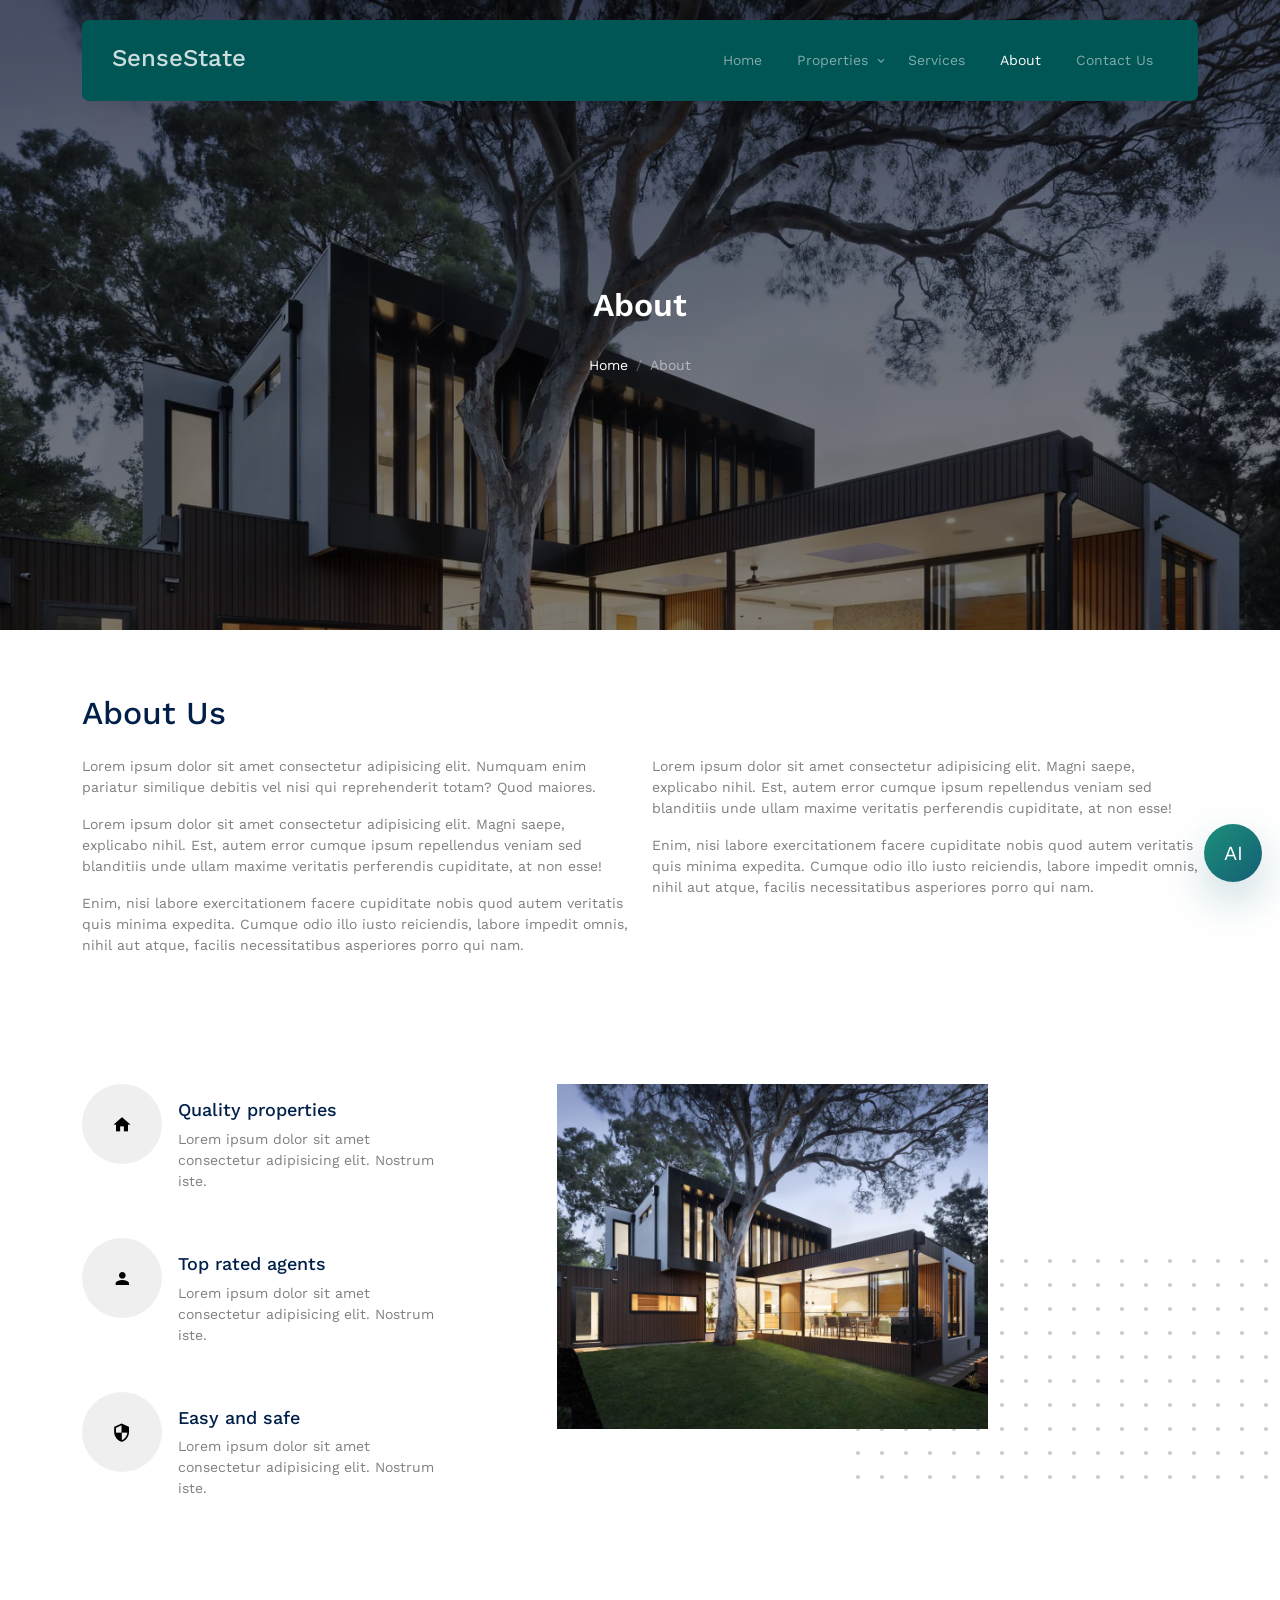
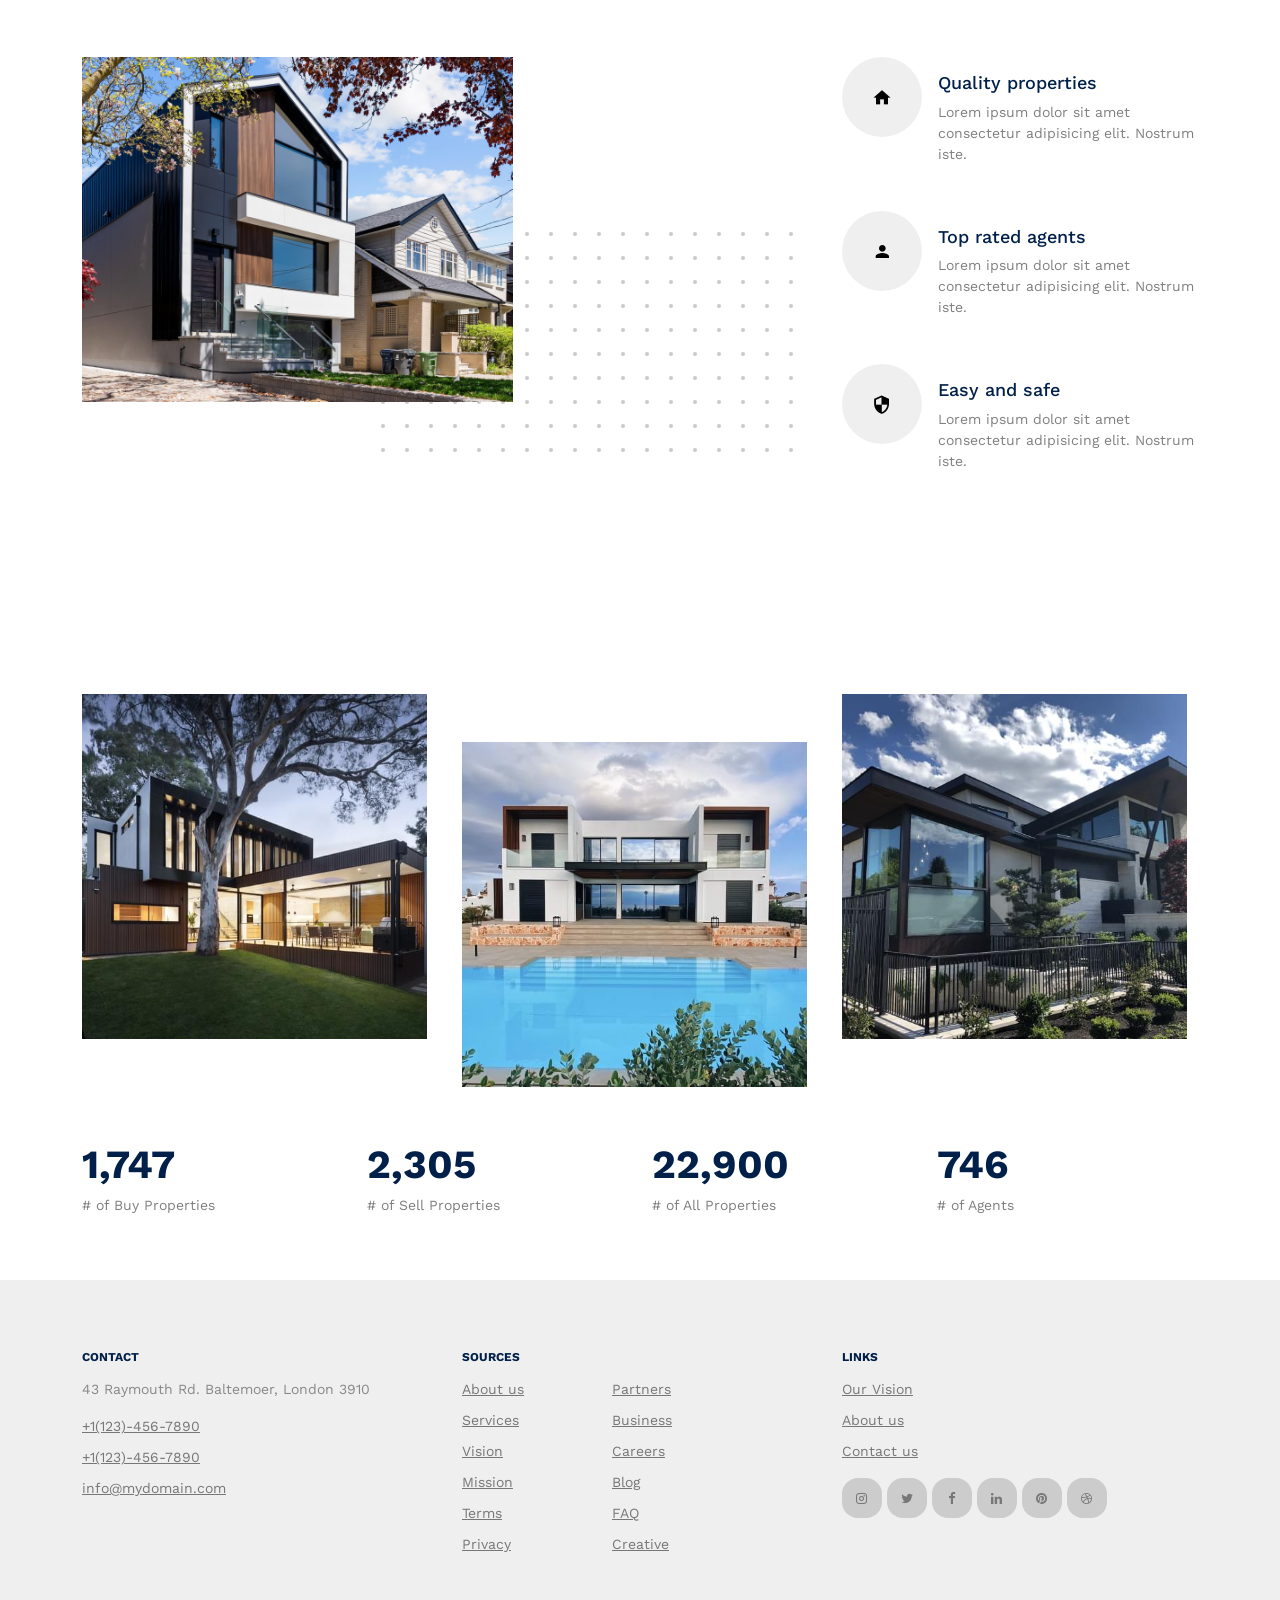
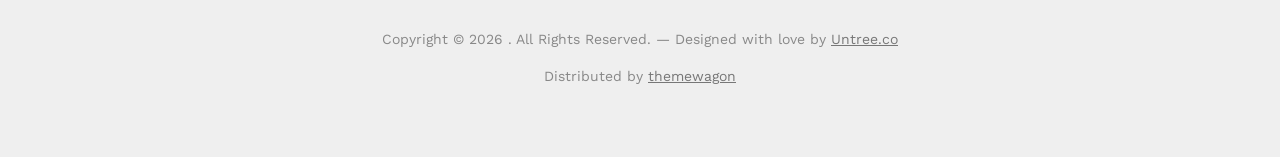
==== commit 82d03f19: "add chat ui Co-authored-by: Copilot <copilot@github.com>" ====
--- a/frontend/about.html
+++ b/frontend/about.html
@@ -28,6 +28,7 @@
     <link rel="stylesheet" href="css/tiny-slider.css" />
     <link rel="stylesheet" href="css/aos.css" />
     <link rel="stylesheet" href="css/style.css" />
+    <link rel="stylesheet" href="css/rag-chat.css" />
 
     <title>
       SenseState
@@ -449,5 +450,6 @@
     <script src="js/navbar.js"></script>
     <script src="js/counter.js"></script>
     <script src="js/custom.js"></script>
+    <script src="js/rag-chat.js"></script>
   </body>
 </html>
--- a/frontend/css/rag-chat.css
+++ b/frontend/css/rag-chat.css
@@ -0,0 +1,331 @@
+:root {
+  --rag-chat-accent: #1c8f7b;
+  --rag-chat-accent-2: #145f73;
+  --rag-chat-user: linear-gradient(135deg, #1c8f7b, #145f73);
+  --rag-chat-surface: #f6fbf9;
+  --rag-chat-text: #12343b;
+  --rag-chat-muted: #547a72;
+  --rag-chat-shadow: 0 18px 44px rgba(20, 95, 115, 0.24);
+  --rag-chat-panel-width: 430px;
+  --rag-chat-shift-width: 350px;
+  --rag-shell-open-shift: -18px;
+  --rag-shell-open-scale: 0.985;
+  --rag-chat-open-shift: 6px;
+  --rag-chat-open-scale: 1.02;
+  --rag-chat-closed-scale: 0.96;
+}
+
+body {
+  overflow-x: clip;
+}
+
+.rag-chat-page-shell {
+  box-sizing: border-box;
+  transition: transform 0.28s ease, padding-right 0.28s ease;
+  transform-origin: center center;
+}
+
+body.rag-chat-open .rag-chat-page-shell {
+  padding-right: min(var(--rag-chat-panel-width), 100vw);
+  transform: translateX(var(--rag-shell-open-shift)) scale(var(--rag-shell-open-scale));
+}
+
+.rag-chat-root {
+  position: fixed;
+  left: 0;
+  right: 0;
+  top: 0;
+  bottom: 0;
+  width: 100vw;
+  pointer-events: none;
+  z-index: 1200;
+  font-family: "Work Sans", sans-serif;
+}
+
+.rag-chat-overlay {
+  position: fixed;
+  inset: 0;
+  border: none;
+  padding: 0;
+  margin: 0;
+  opacity: 0;
+  background: rgba(10, 21, 25, 0.18);
+  pointer-events: none;
+  transition: opacity 0.2s ease;
+}
+
+.rag-chat-root.open .rag-chat-overlay {
+  opacity: 1;
+  pointer-events: auto;
+}
+
+.rag-chat-toggle {
+  width: 58px;
+  height: 58px;
+  border-radius: 999px;
+  border: none;
+  color: #fff;
+  cursor: pointer;
+  background: linear-gradient(135deg, var(--rag-chat-accent), var(--rag-chat-accent-2));
+  box-shadow: var(--rag-chat-shadow);
+  display: inline-flex;
+  align-items: center;
+  justify-content: center;
+  font-size: 1.25rem;
+  position: absolute;
+  right: 18px;
+  bottom: 18px;
+  pointer-events: auto;
+  transition: transform 0.2s ease, box-shadow 0.2s ease;
+}
+
+.rag-chat-toggle:hover {
+  transform: translateY(-2px) scale(1.03);
+}
+
+.rag-chat-root.open .rag-chat-toggle {
+  transform: translateX(calc(-1 * min(var(--rag-chat-panel-width), 100vw) + 76px));
+}
+
+.rag-chat-panel {
+  width: min(var(--rag-chat-panel-width), 100vw);
+  height: 100%;
+  border-radius: 0;
+  overflow: hidden;
+  background: var(--rag-chat-surface);
+  box-shadow: var(--rag-chat-shadow);
+  display: flex;
+  flex-direction: column;
+  position: fixed;
+  top: 0;
+  bottom: 0;
+  right: 0;
+  opacity: 1;
+  transform-origin: right center;
+  transform: translateX(110%) scale(var(--rag-chat-closed-scale));
+  pointer-events: none;
+  transition: transform 0.28s ease;
+}
+
+.rag-chat-root.open .rag-chat-panel {
+  transform: translateX(var(--rag-chat-open-shift)) scale(var(--rag-chat-open-scale));
+  pointer-events: auto;
+}
+
+.rag-chat-header {
+  padding: 16px 18px;
+  color: #fff;
+  background:
+    radial-gradient(circle at top left, rgba(255, 255, 255, 0.2), transparent 50%),
+    linear-gradient(130deg, var(--rag-chat-accent), var(--rag-chat-accent-2));
+}
+
+.rag-chat-header-row {
+  display: flex;
+  align-items: flex-start;
+  justify-content: space-between; 
+  gap: 10px;
+  width: 100%;
+}
+
+
+
+
+
+.rag-chat-back {
+  border: 1px solid rgba(255, 255, 255, 0.45);
+  border-radius: 10px;
+  color: #fff;
+  background: rgba(255, 255, 255, 0.1);
+  padding: 4px 10px;
+  font-size: 0.78rem;
+  font-weight: 600;
+  line-height: 1.4;
+  cursor: pointer;
+}
+
+.rag-chat-back:hover {
+  background: rgba(255, 255, 255, 0.2);
+}
+
+.rag-chat-title {
+  margin: 0;
+  font-size: 1rem;
+  font-weight: 700;
+}
+
+.rag-chat-subtitle {
+  margin: 3px 0 0;
+  font-size: 0.86rem;
+  opacity: 0.9;
+}
+
+.rag-chat-messages {
+  flex: 1;
+  overflow: auto;
+  padding: 16px;
+  display: flex;
+  flex-direction: column;
+  gap: 10px;
+  background:
+    radial-gradient(circle at 80% 0%, rgba(28, 143, 123, 0.08), transparent 38%),
+    radial-gradient(circle at 10% 100%, rgba(20, 95, 115, 0.07), transparent 45%),
+    var(--rag-chat-surface);
+}
+
+.rag-chat-msg-wrap {
+  display: flex;
+}
+
+.rag-chat-msg-wrap.user {
+  justify-content: flex-end;
+}
+
+.rag-chat-msg-wrap.assistant {
+  justify-content: flex-start;
+}
+
+.rag-chat-bubble {
+  max-width: 82%;
+  border-radius: 15px;
+  padding: 10px 12px;
+  line-height: 1.5;
+  white-space: pre-wrap;
+  word-wrap: break-word;
+  box-shadow: 0 5px 14px rgba(18, 52, 59, 0.11);
+  font-size: 0.95rem;
+}
+
+.rag-chat-msg-wrap.user .rag-chat-bubble {
+  background: var(--rag-chat-user);
+  color: #fff;
+  border-bottom-right-radius: 6px;
+}
+
+.rag-chat-msg-wrap.assistant .rag-chat-bubble {
+  background: #fff;
+  color: var(--rag-chat-text);
+  border-bottom-left-radius: 6px;
+}
+
+.rag-chat-bubble.streaming::after {
+  content: "";
+  width: 24px;
+  height: 10px;
+  display: inline-block;
+  margin-left: 4px;
+  vertical-align: middle;
+  background:
+    radial-gradient(circle, #84b6ad 2.1px, transparent 2.2px) 0 0 / 8px 10px repeat-x;
+  animation: rag-chat-dots 0.9s linear infinite;
+}
+
+@keyframes rag-chat-dots {
+  from {
+    opacity: 0.3;
+    transform: translateX(0);
+  }
+  to {
+    opacity: 1;
+    transform: translateX(6px);
+  }
+}
+
+.rag-chat-sources {
+  margin-top: 8px;
+  display: flex;
+  flex-wrap: wrap;
+  gap: 6px;
+}
+
+.rag-chat-source {
+  font-size: 0.74rem;
+  color: var(--rag-chat-accent-2);
+  text-decoration: none;
+  background: rgba(20, 95, 115, 0.1);
+  border: 1px solid rgba(20, 95, 115, 0.18);
+  border-radius: 999px;
+  padding: 4px 8px;
+}
+
+.rag-chat-form {
+  border-top: 1px solid rgba(20, 95, 115, 0.18);
+  background: #fff;
+  padding: 14px;
+}
+
+.rag-chat-input-wrap {
+  display: flex;
+  align-items: flex-end;
+  gap: 8px;
+}
+
+.rag-chat-input {
+  flex: 1;
+  border: 1px solid rgba(20, 95, 115, 0.26);
+  background: #fafdff;
+  color: var(--rag-chat-text);
+  border-radius: 12px;
+  min-height: 44px;
+  max-height: 120px;
+  resize: none;
+  line-height: 1.4;
+  padding: 10px 11px;
+  font: inherit;
+}
+
+.rag-chat-input:focus {
+  outline: none;
+  border-color: var(--rag-chat-accent);
+  box-shadow: 0 0 0 2px rgba(28, 143, 123, 0.16);
+}
+
+.rag-chat-send {
+  border: none;
+  border-radius: 10px;
+  cursor: pointer;
+  color: #fff;
+  background: linear-gradient(135deg, var(--rag-chat-accent), var(--rag-chat-accent-2));
+  padding: 10px 14px;
+  font-weight: 600;
+  min-width: 70px;
+}
+
+.rag-chat-send:disabled,
+.rag-chat-input:disabled {
+  opacity: 0.62;
+  cursor: not-allowed;
+}
+
+.rag-chat-hint {
+  margin: 8px 2px 0;
+  color: var(--rag-chat-muted);
+  font-size: 0.76rem;
+}
+
+@media (max-width: 600px) {
+  :root {
+    --rag-chat-shift-width: 0px;
+    --rag-chat-panel-width: 100vw;
+  }
+
+  body.rag-chat-open .rag-chat-page-shell {
+    padding-right: 0;
+    transform: none;
+  }
+
+  .rag-chat-root.open .rag-chat-panel {
+    transform: translateX(0) scale(1);
+  }
+
+  .rag-chat-root.open .rag-chat-toggle {
+    transform: translateX(calc(-100vw + 76px));
+  }
+}
+
+@media (max-width: 1100px) {
+  :root {
+    --rag-chat-panel-width: 380px;
+    --rag-chat-shift-width: 250px;
+  }
+}
